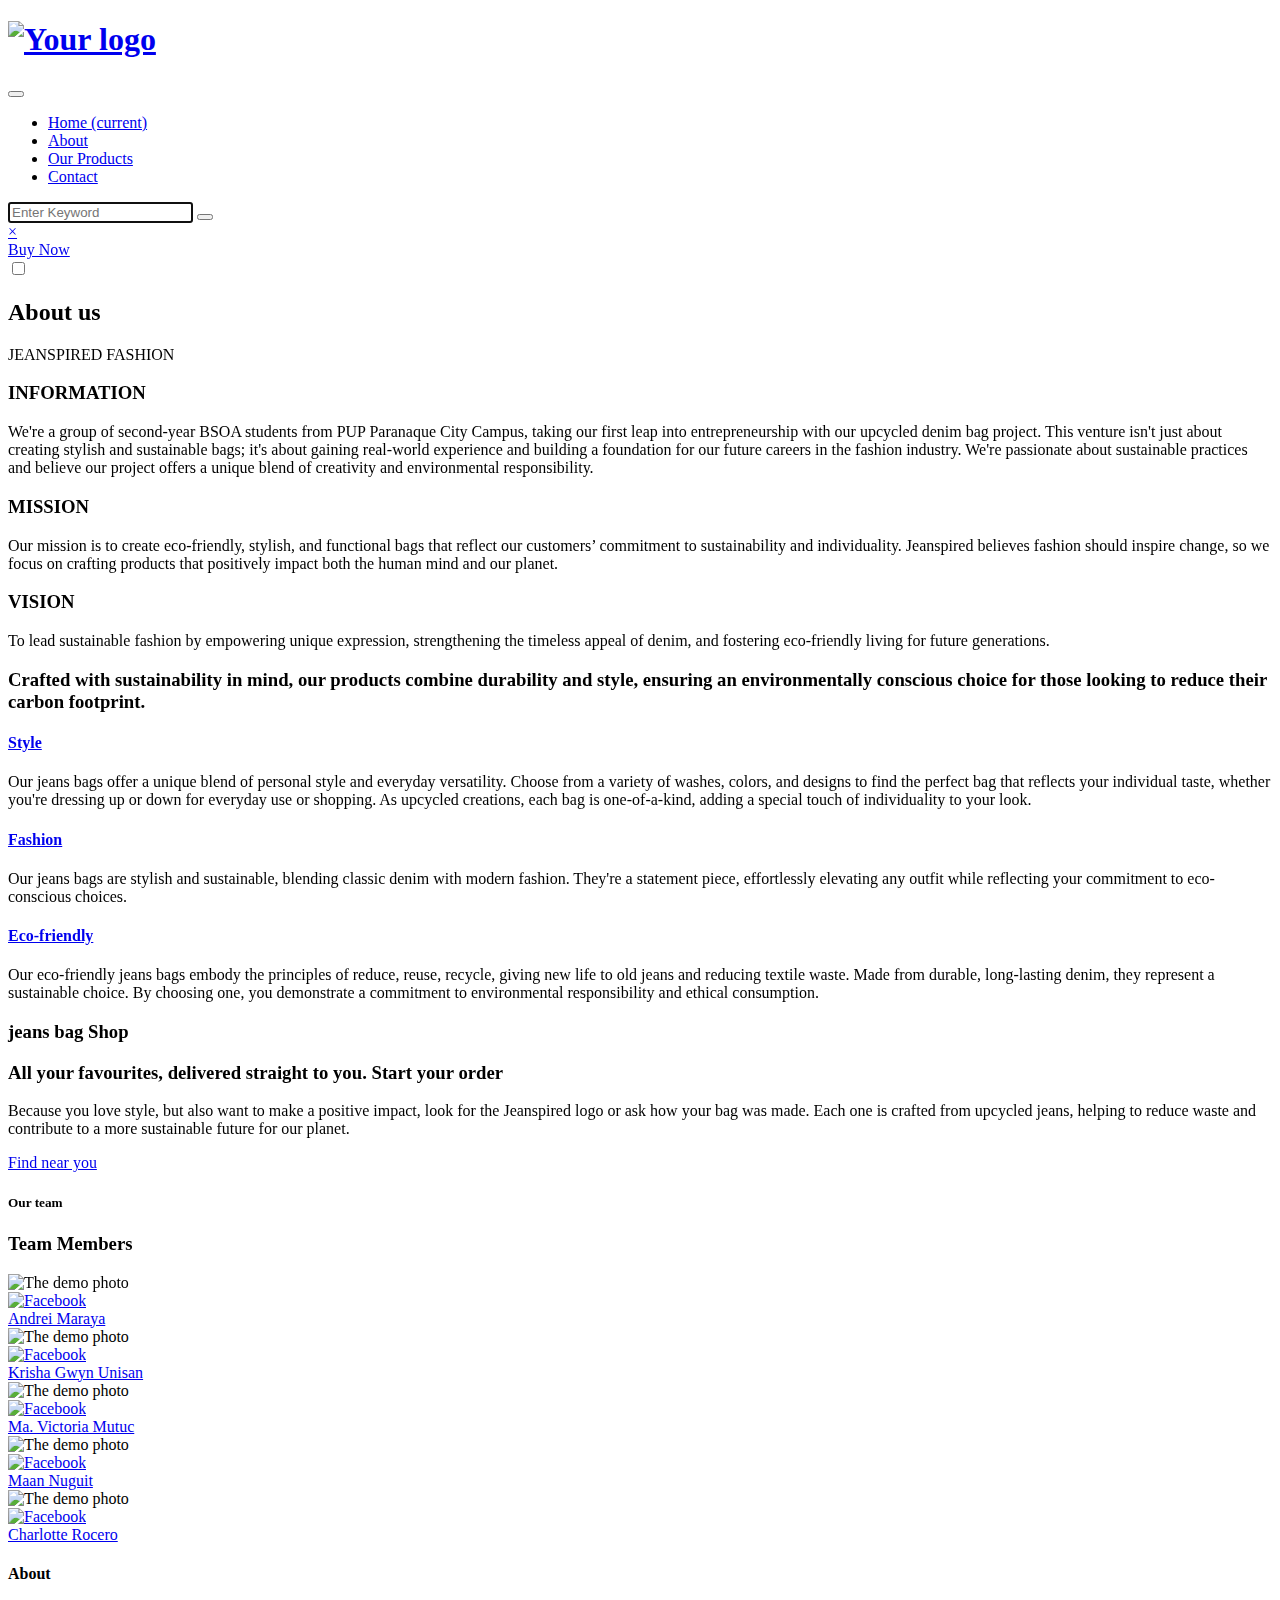
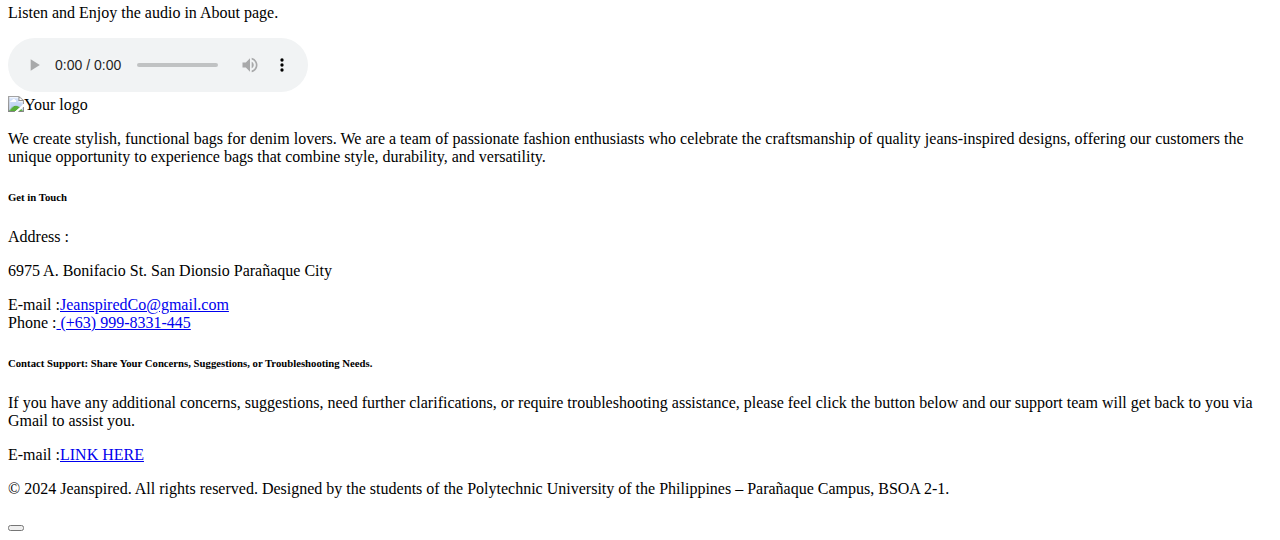
==== about.html @ 8a09156f "Add files via upload" ====
<!doctype html>
<html lang="en">
  <head>
    <!-- Required meta tags -->
    <meta charset="utf-8">
    <meta name="viewport" content="width=device-width, initial-scale=1, shrink-to-fit=no">

    <title>Jeanspired  - sustainable jeans bag / Eco-friendly bag</title>

    <link href="//fonts.googleapis.com/css?family=Mukta:300,400,500" rel="stylesheet">

    <!-- Template CSS -->
    <link rel="stylesheet" href="assets/css/style-starter.css">
  </head>
  <body>
<!--header-->
<header id="site-header" class="fixed-top">
  <div class="container">
      <nav class="navbar navbar-expand-lg stroke px-0 pt-lg-0">
          <h1>  <a class="navbar-brand" href="#index.html">
            <img src="assets/images/logojeanspired.png" alt="Your logo" title="Your logo" style="height:60px;" /> 
        </a></h1>
          <!-- if logo is image enable this   
  <a class="navbar-brand" href="#index.html">
      <img src="image-path" alt="Your logo" title="Your logo" style="height:35px;" />
  </a> -->
          <button class="navbar-toggler  collapsed bg-gradient" type="button" data-toggle="collapse"
              data-target="#navbarTogglerDemo02" aria-controls="navbarTogglerDemo02" aria-expanded="false"
              aria-label="Toggle navigation">
              <span class="navbar-toggler-icon fa icon-expand fa-bars"></span>
              <span class="navbar-toggler-icon fa icon-close fa-times"></span>
          </button>

          <div class="collapse navbar-collapse" id="navbarTogglerDemo02">
              <ul class="navbar-nav mx-lg-auto">
                  <li class="nav-item @@home__active">
                      <a class="nav-link" href="index.html">Home <span class="sr-only">(current)</span></a>
                  </li>
                  <li class="nav-item active">
                      <a class="nav-link" href="about.html">About</a>
                  </li>
                  <li class="nav-item @@services__active">
                      <a class="nav-link" href="services.html">Our Products</a>
                  </li>
                  <li class="nav-item @@contact__active">
                      <a class="nav-link" href="contact.html">Contact</a>
                  </li>
              </ul>

              <!--/search-right-->
              <div class="search-right">
                  <a href="#search" title="search"><span class="fa fa-search" aria-hidden="true"></span></a>
                  <!-- search popup -->
                  <div id="search" class="pop-overlay">
                      <div class="popup">

                          <form action="error.html" method="GET" class="search-box">
                              <input type="search" placeholder="Enter Keyword" name="search" required="required"
                                  autofocus="">
                              <button type="submit" class="btn"><span class="fa fa-search"
                                      aria-hidden="true"></span></button>
                          </form>

                      </div>
                      <a class="close" href="#close">×</a>
                  </div>
                  <!-- /search popup -->
              </div>
              <!--//search-right-->
              <div class="top-quote mr-lg-3 mt-lg-0">
                  <a href="https://www.facebook.com/messages/t/524567880740786" class="btn btn-style btn-primary">Buy Now</a>
              </div>
          </div>
          <!-- toggle switch for light and dark theme -->
          <div class="mobile-position">
              <nav class="navigation">
                  <div class="theme-switch-wrapper">
                      <label class="theme-switch" for="checkbox">
                          <input type="checkbox" id="checkbox">
                          <div class="mode-container">
                              <i class="gg-sun"></i>
                              <i class="gg-moon"></i>
                          </div>
                      </label>
                  </div>
              </nav>
          </div>
          <!-- //toggle switch for light and dark theme -->
      </nav>
  </div>
</header>
<!--/header-->
<section class="w3l-about-breadcrumb">
    <div class="breadcrumb-bg breadcrumb-bg-about py-5">
        <div class="container py-lg-4 py-md-3">
            <h2 class="title">About us</h2>
        </div>
    </div>
</section>
<section class="w3l-servicesblock py-5" id="about">
    <div class="container py-lg-5 py-md-4 py-2">
        <div class="row justify-content-center">
          <div class="col-lg-8 col-md-10 text-center">
                <span class="title-small mb-2">JEANSPIRED FASHION</span>
                <h3 class="title-big mx-0"> INFORMATION</h3>
                <p class="mt-lg-4 mt-3">We're a group of second-year BSOA students from PUP Paranaque City Campus, taking our first leap into entrepreneurship with our upcycled denim bag project. 
                   This venture isn't just about creating stylish and sustainable bags; it's about gaining real-world experience and building a foundation for our future careers in the fashion industry.  
                  We're passionate about sustainable practices and believe our project offers a unique blend of creativity and environmental responsibility. </p>

            </div>
            
    </div>
</section>
<section class="w3l-servicesblock py-5" id="about">
  <div class="container py-lg-5 py-md-4 py-2">
      <div class="row justify-content-center">
        <div class="col-lg-8 col-md-10 text-center">
              <h3 class="title-big mx-0"> MISSION</h3>
              <p class="mt-lg-4 mt-3">Our mission is to create eco-friendly, stylish, and functional bags that reflect our customers’ commitment to sustainability and individuality. Jeanspired believes fashion should inspire change, so we focus on crafting products that positively impact both the human mind and our planet.
              </p>
          </div>
          
  </div>
</section>
<section class="w3l-servicesblock py-5" id="about">
  <div class="container py-lg-5 py-md-4 py-2">
      <div class="row justify-content-center">
        <div class="col-lg-8 col-md-10 text-center">
              <h3 class="title-big mx-0"> VISION</h3>
              <p class="mt-lg-4 mt-3"> To lead sustainable fashion by empowering unique expression, strengthening the timeless appeal of denim, and fostering eco-friendly living for future generations.
              </p>
          </div>
          
  </div>
</section>
<section class="w3l-specification-6 py-5">
    <!-- /specification-6-->
    <div class="specification-6-mian py-lg-5 py-md-4 py-2">
        <div class="container">
            <div class="align-counter-6-inf-cols row">
                <div class="counter-6-inf-left col-lg-6">
                    
                </div>
                <div class="counter-6-inf-right col-lg-6">
                    <h3 class="title-big">Crafted with sustainability in mind, our products combine 
                      durability and style, ensuring an environmentally conscious choice for 
                      those looking to reduce their carbon footprint.</p>
                    
                </div>
            </div>
        </div>
    </div>
</section>
<!-- //specification-6-->
<!-- /homeblock2-->
<section class="w3l-homeblock2 py-5">
    <div class="container py-lg-5 py-md-4 py-2">
        <div class="row">
            <div class="col-lg-4 col-md-6 grids-feature">
                <div class="area-box">
                  
                    <h4><a href="#feature" class="title-head">Style</a></h4>
                    <p>Our jeans bags offer a unique blend of personal style and everyday versatility. 
                      Choose from a variety of washes, colors, and designs to find the perfect bag that reflects your individual taste, whether you're dressing up or down for everyday use or shopping. As upcycled creations, each bag is one-of-a-kind, 
                      adding a special touch of individuality to your look.</p>
                </div>
            </div>
            <div class="col-lg-4 col-md-6 grids-feature mt-md-0 mt-5">
                <div class="area-box">
                    
                    <h4><a href="#feature" class="title-head">Fashion</a></h4>
                    <p>Our jeans bags are stylish and sustainable, blending classic denim with modern fashion. 
                      They're a statement piece, 
                      effortlessly elevating any outfit while reflecting your commitment to eco-conscious choices.</p>
                </div>
            </div>
            <div class="col-lg-4 col-md-6 grids-feature mt-lg-0 mt-5">
                <div class="area-box">
                    
                    <h4><a href="#feature" class="title-head">Eco-friendly </a></h4>
                    <p>Our eco-friendly jeans bags embody the principles of reduce, reuse, recycle, 
                      giving new life to old jeans and reducing textile waste.  
                      Made from durable, long-lasting denim, they represent a sustainable choice.  
                      By choosing one, you demonstrate a commitment to environmental responsibility and ethical consumption.</p>
                </div>
            </div>
        </div>
    </div>
</section>
<!-- //homeblock2-->
<!-- middle -->
<div class="w3l-middle py-5">
    <div class="container py-lg-5 py-md-4">
        <div class="welcome-left">
            <h3 class="title-small">jeans bag Shop</h3>
            <h3 class="title-big mb-4">All your favourites, delivered straight to you. Start your order</h3>
            <p class="pr-lg-5">Because you love style, but also want to make a positive impact, 
              look for the Jeanspired logo or ask how your bag was made. Each one is crafted from upcycled jeans, 
              helping to reduce waste and contribute to a more sustainable future for our planet. </p>
            <div class="buttons mt-md-5 mt-4">
                <a href="https://www.facebook.com/messages/t/524567880740786" class="btn btn-style btn-primary mr-2">Find near you</a>
            </div>
        </div>
    </div>
</div>
<!-- //middle -->
<section class="w3l-team section py-5" id="team">
    <div class="container py-lg-5 py-md-4">
        <h5 class="title-small text-center">Our team</h5>
        <h3 class="title-big text-center mb-md-5 mb-4">Team Members</h3>
        <div class="row">
            <div class="section_content teamy-team">
                <div class="col-lg-3 col-6">
                    <div class="teamy teamy_style1 teamy_mask-circle">
                        <div class="teamy_layout">
                            <div class="teamy_preview">
                                <img src="assets/images/member1.jpg" class="radius-image img-fluid w-100" alt="The demo photo">
                            </div>
                            <div class="teamy_back">
                                <div class="teamy_back-inner">
                                  <a href="https://www.facebook.com/andrei.maraya.7/?locale=tl_PH" target="_blank">
                                    <img src="https://upload.wikimedia.org/wikipedia/commons/5/51/Facebook_f_logo_%282019%29.svg" alt="Facebook" style="width: 30px; height: 30px;">
                                </div>
                            </div>
                        </div>
                        <div class="teamy_content">
                            <a href="#url" class="teamy_name">Andrei Maraya</a>
                            
                        </div>
                    </div>
                </div>
                <div class="col-lg-3 col-6">
                    <div class="teamy teamy_style1 teamy_mask-circle">
                        <div class="teamy_layout">
                            <div class="teamy_preview">
                                <img src="assets/images/member2.jpg" class="radius-image img-fluid w-100" alt="The demo photo">
                            </div>
                            <div class="teamy_back">
                                <div class="teamy_back-inner">
                                  <a href="https://www.facebook.com/krsynzn" target="_blank">
                                    <img src="https://upload.wikimedia.org/wikipedia/commons/5/51/Facebook_f_logo_%282019%29.svg" alt="Facebook" style="width: 30px; height: 30px;">
                                </div>
                            </div>
                        </div>
                        <div class="teamy_content">
                            <a href="#url" class="teamy_name">Krisha Gwyn Unisan</a>
                           
                        </div>
                    </div>
                </div>
                <div class="col-lg-3 col-6 mt-lg-0 mt-5">
                    <div class="teamy teamy_style1 teamy_mask-circle">
                        <div class="teamy_layout">
                            <div class="teamy_preview">
                                <img src="assets/images/member5.jpg" class="radius-image img-fluid w-100" alt="The demo photo">
                            </div>
                            <div class="teamy_back">
                                <div class="teamy_back-inner">
                                  <a href="https://www.facebook.com/mavicquinto.mutuc" target="_blank">
                                    <img src="https://upload.wikimedia.org/wikipedia/commons/5/51/Facebook_f_logo_%282019%29.svg" alt="Facebook" style="width: 30px; height: 30px;">
                                </div>
                            </div>
                        </div>
                        <div class="teamy_content">
                            <a href="#url" class="teamy_name">Ma. Victoria Mutuc</a>
                            
                        </div>
                    </div>
                </div>
                <div class="col-lg-3 col-6 mt-lg-0 mt-5">
                    <div class="teamy teamy_style1 teamy_mask-circle">
                        <div class="teamy_layout">
                            <div class="teamy_preview">
                                <img src="assets/images/member4.jpg" class="radius-image img-fluid w-100" alt="The demo photo">
                            </div>
                            <div class="teamy_back">
                                <div class="teamy_back-inner">
                                  <a href="https://www.facebook.com/leverage22/ " target="_blank">
                                    <img src="https://upload.wikimedia.org/wikipedia/commons/5/51/Facebook_f_logo_%282019%29.svg" alt="Facebook" style="width: 30px; height: 30px;">
                                </div>
                            </div>
                        </div>
                        <div class="teamy_content">
                          <a href="#url" class="teamy_name">Maan Nuguit</a>
                          
                      </div>
                  </div>
              </div>
              <div class="col-lg-3 col-6 mt-lg-0 mt-5">
                  <div class="teamy teamy_style1 teamy_mask-circle">
                      <div class="teamy_layout">
                          <div class="teamy_preview">
                              <img src="assets/images/member3.jpg" class="radius-image img-fluid w-100" alt="The demo photo">
                          </div>
                          <div class="teamy_back">
                              <div class="teamy_back-inner">
                                <a href="https://www.facebook.com/charlotte.rocero26/" target="_blank">
                                  <img src="https://upload.wikimedia.org/wikipedia/commons/5/51/Facebook_f_logo_%282019%29.svg" alt="Facebook" style="width: 30px; height: 30px;">
                              </div>
                          </div>
                      </div>
                        <div class="teamy_content">
                            <a href="#url" class="teamy_name">Charlotte Rocero</a>
                            
                        </div>
                    </div>
                </div>
            </div>
        </div>
    </div>
</section>
<div class="audio-section mt-5">
  <h4 class="title-big">About</h4>
  <p class="mb-3">Listen and Enjoy the audio in About page.</p>
  <audio controls>
      <source src="assets/audio/audio2.mp3" type="audio/mpeg">
      Your browser does not support the audio element.
  </audio>
</div>
<section class="w3l-footer-29-main">
  <div class="footer-29 py-5">
    <div class="container py-lg-4 py-sm-3">
      <div class="row footer-top-29">
        <div class="col-lg-5 footer-list-29 footer-1">
           <nav class="navbar navbar-expand-lg stroke px-0 pt-lg-0">
            <img src="assets/images/logojeanspired.png" alt="Your logo" title="Your logo" style="height:60px;" /> 
          <p>We create stylish, functional bags for denim lovers. We are a team of passionate fashion enthusiasts 
            who celebrate the craftsmanship of quality jeans-inspired designs, 
            offering our customers the unique opportunity to experience bags that combine style, durability, and versatility.
        
          </p>
        </div>
        <div class="col-lg-3 col-md-6 footer-list-29 footer-3 mt-lg-0 mt-5">
          <h6 class="footer-title-29">Get in Touch</h6>

          <div class="column2">
            <div class="mb-2">
              <span>Address :</span>
              <p class="contact-para d-inline">6975 A. Bonifacio St. San Dionsio Parañaque City</p>
            </div>
            <div class="">
              <span>E-mail :</span><a href="JeanspiredCo@gmail.com">JeanspiredCo@gmail.com</a>
            </div>
            <div class="mt-2">
              <span>Phone :</span><a href="tel: +63 999-8331-445"> (+63) 999-8331-445</a>
            </div>
          </div>
        </div>
        <div class="col-lg-4 col-md-6 footer-list-29 footer-4 mt-lg-0 mt-5">
          <h6 class="footer-title-29">Contact Support: Share Your Concerns, Suggestions, or Troubleshooting Needs. </h6>
          <p>If you have any additional concerns, suggestions, need further clarifications, or require troubleshooting assistance, 
            please feel click the button below and our support team will get back to you via Gmail to assist you.</p>

            <div class="">
              <span>E-mail :</span><a href="https://mail.google.com/mail/u/0/#inbox">LINK HERE </a>
            </div>
        </div>
      </div>

    </div>
  </div>
  <div class="bottom-copies text-center">
    <div class="container">
      <p class="copy-footer-29">© 2024 Jeanspired. All rights reserved. 
        Designed by the students of the Polytechnic University of the Philippines 
        – Parañaque Campus, BSOA 2-1. <a
          ></a>
    </div>
  </div>

  <!-- move top -->
  <button onclick="topFunction()" id="movetop" title="Go to top">
    <span class="fa fa-angle-up"></span>
  </button>
  <script>
    // When the user scrolls down 20px from the top of the document, show the button
    window.onscroll = function () {
      scrollFunction()
    };

    function scrollFunction() {
      if (document.body.scrollTop > 20 || document.documentElement.scrollTop > 20) {
        document.getElementById("movetop").style.display = "block";
      } else {
        document.getElementById("movetop").style.display = "none";
      }
    }

    // When the user clicks on the button, scroll to the top of the document
    function topFunction() {
      document.body.scrollTop = 0;
      document.documentElement.scrollTop = 0;
    }
  </script>
  <!-- //move top -->
</section>

<!-- Template JavaScript -->
<script src="assets/js/jquery-3.3.1.min.js"></script>

<script src="assets/js/theme-change.js"></script>

<!-- js for portfolio lightbox -->
<script src="assets/js/jquery-2.1.4.min.js"></script>
<script src="assets/js/jquery.chocolat.js "></script>
<!--light-box-files -->
<script type="text/javascript ">
  $(function () {
    $('.w3_agile_portfolio_grid a').Chocolat();
  });
</script>
<!-- /js for portfolio lightbox -->

<script src="assets/js/jquery.magnific-popup.min.js"></script>
<script>
  $(document).ready(function () {
    $('.popup-with-zoom-anim').magnificPopup({
      type: 'inline',

      fixedContentPos: false,
      fixedBgPos: true,

      overflowY: 'auto',

      closeBtnInside: true,
      preloader: false,

      midClick: true,
      removalDelay: 300,
      mainClass: 'my-mfp-zoom-in'
    });

    $('.popup-with-move-anim').magnificPopup({
      type: 'inline',

      fixedContentPos: false,
      fixedBgPos: true,

      overflowY: 'auto',

      closeBtnInside: true,
      preloader: false,

      midClick: true,
      removalDelay: 300,
      mainClass: 'my-mfp-slide-bottom'
    });
  });
</script>

<!-- script for testimonials -->
<script>
  $(document).ready(function () {
    $('.owl-testimonial').owlCarousel({
      loop: true,
      margin: 0,
      nav: true,
      dots: false,
      responsiveClass: true,
      autoplay: false,
      autoplayTimeout: 5000,
      autoplaySpeed: 1000,
      autoplayHoverPause: false,
      responsive: {
        0: {
          items: 1,
          nav: true
        },
        480: {
          items: 1,
          nav: true
        },
        667: {
          items: 1,
          nav: true
        },
        1000: {
          items: 1,
          nav: true
        }
      }
    })
  })
</script>
<!-- //script for testimonials -->

<!-- script for blog slider -->
<script>
  $(document).ready(function () {
    $('.owl-two').owlCarousel({
      loop: true,
      margin: 30,
      nav: false,
      responsiveClass: true,
      autoplay: false,
      autoplayTimeout: 5000,
      autoplaySpeed: 1000,
      autoplayHoverPause: false,
      responsive: {
        0: {
          items: 1,
          nav: false
        },
        480: {
          items: 1,
          nav: false
        },
        992: {
          items: 2,
          nav: false
        }
      }
    })
  })
</script>
<!-- //script for blog slider -->

<script src="assets/js/owl.carousel.js"></script>

<!-- script for banner slider-->
<script>
  $(document).ready(function () {
    $('.owl-one').owlCarousel({
      loop: true,
      margin: 0,
      nav: false,
      responsiveClass: true,
      autoplay: false,
      autoplayTimeout: 5000,
      autoplaySpeed: 1000,
      autoplayHoverPause: false,
      responsive: {
        0: {
          items: 1,
          nav: false
        },
        480: {
          items: 1,
          nav: false
        },
        667: {
          items: 1,
          nav: false
        },
        1000: {
          items: 1,
          nav: false
        }
      }
    })
  })
</script>
<!-- //script -->


<!-- disable body scroll which navbar is in active -->
<script>
  $(function () {
    $('.navbar-toggler').click(function () {
      $('body').toggleClass('noscroll');
    })
  });
</script>
<!-- disable body scroll which navbar is in active -->

<!--/MENU-JS-->
<script>
  $(window).on("scroll", function () {
    var scroll = $(window).scrollTop();

    if (scroll >= 80) {
      $("#site-header").addClass("nav-fixed");
    } else {
      $("#site-header").removeClass("nav-fixed");
    }
  });

  //Main navigation Active Class Add Remove
  $(".navbar-toggler").on("click", function () {
    $("header").toggleClass("active");
  });
  $(document).on("ready", function () {
    if ($(window).width() > 991) {
      $("header").removeClass("active");
    }
    $(window).on("resize", function () {
      if ($(window).width() > 991) {
        $("header").removeClass("active");
      }
    });
  });
</script>
<!--//MENU-JS-->

<script src="assets/js/bootstrap.min.js"></script>
</body>

</html>
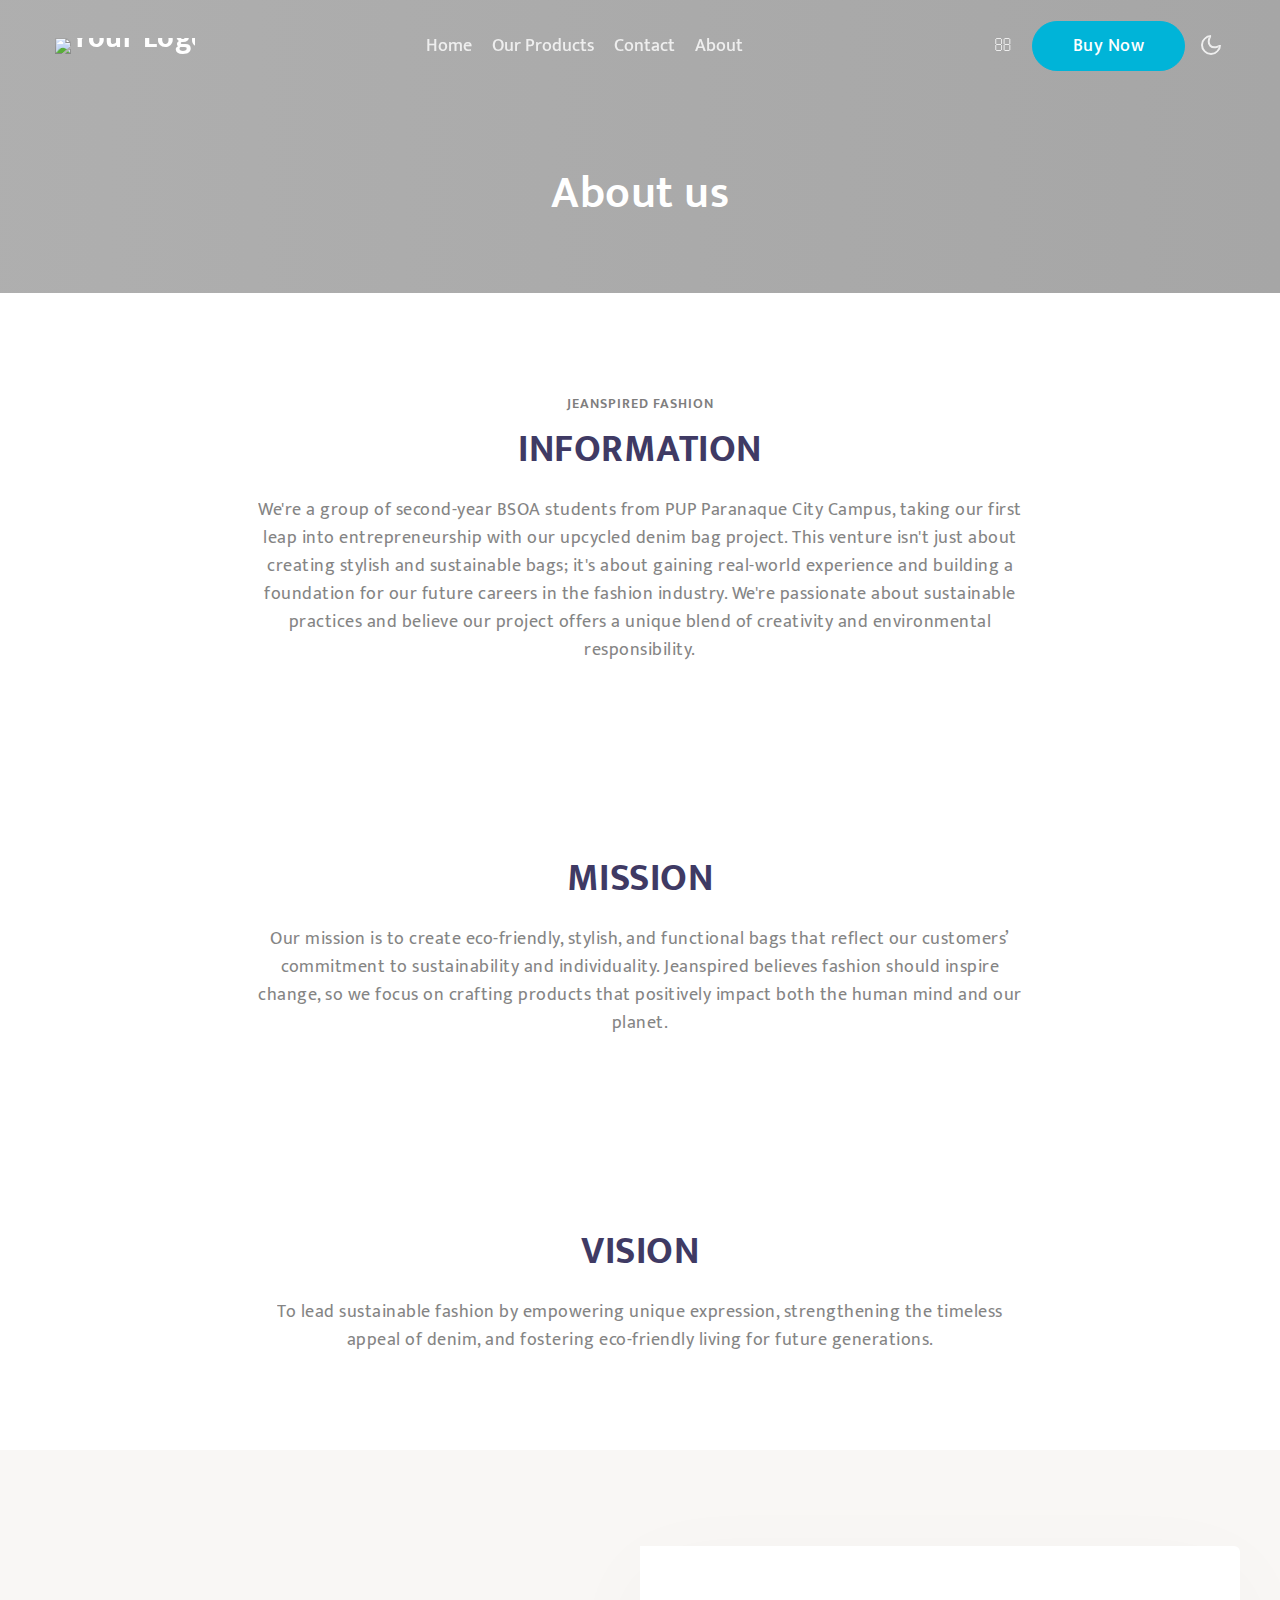
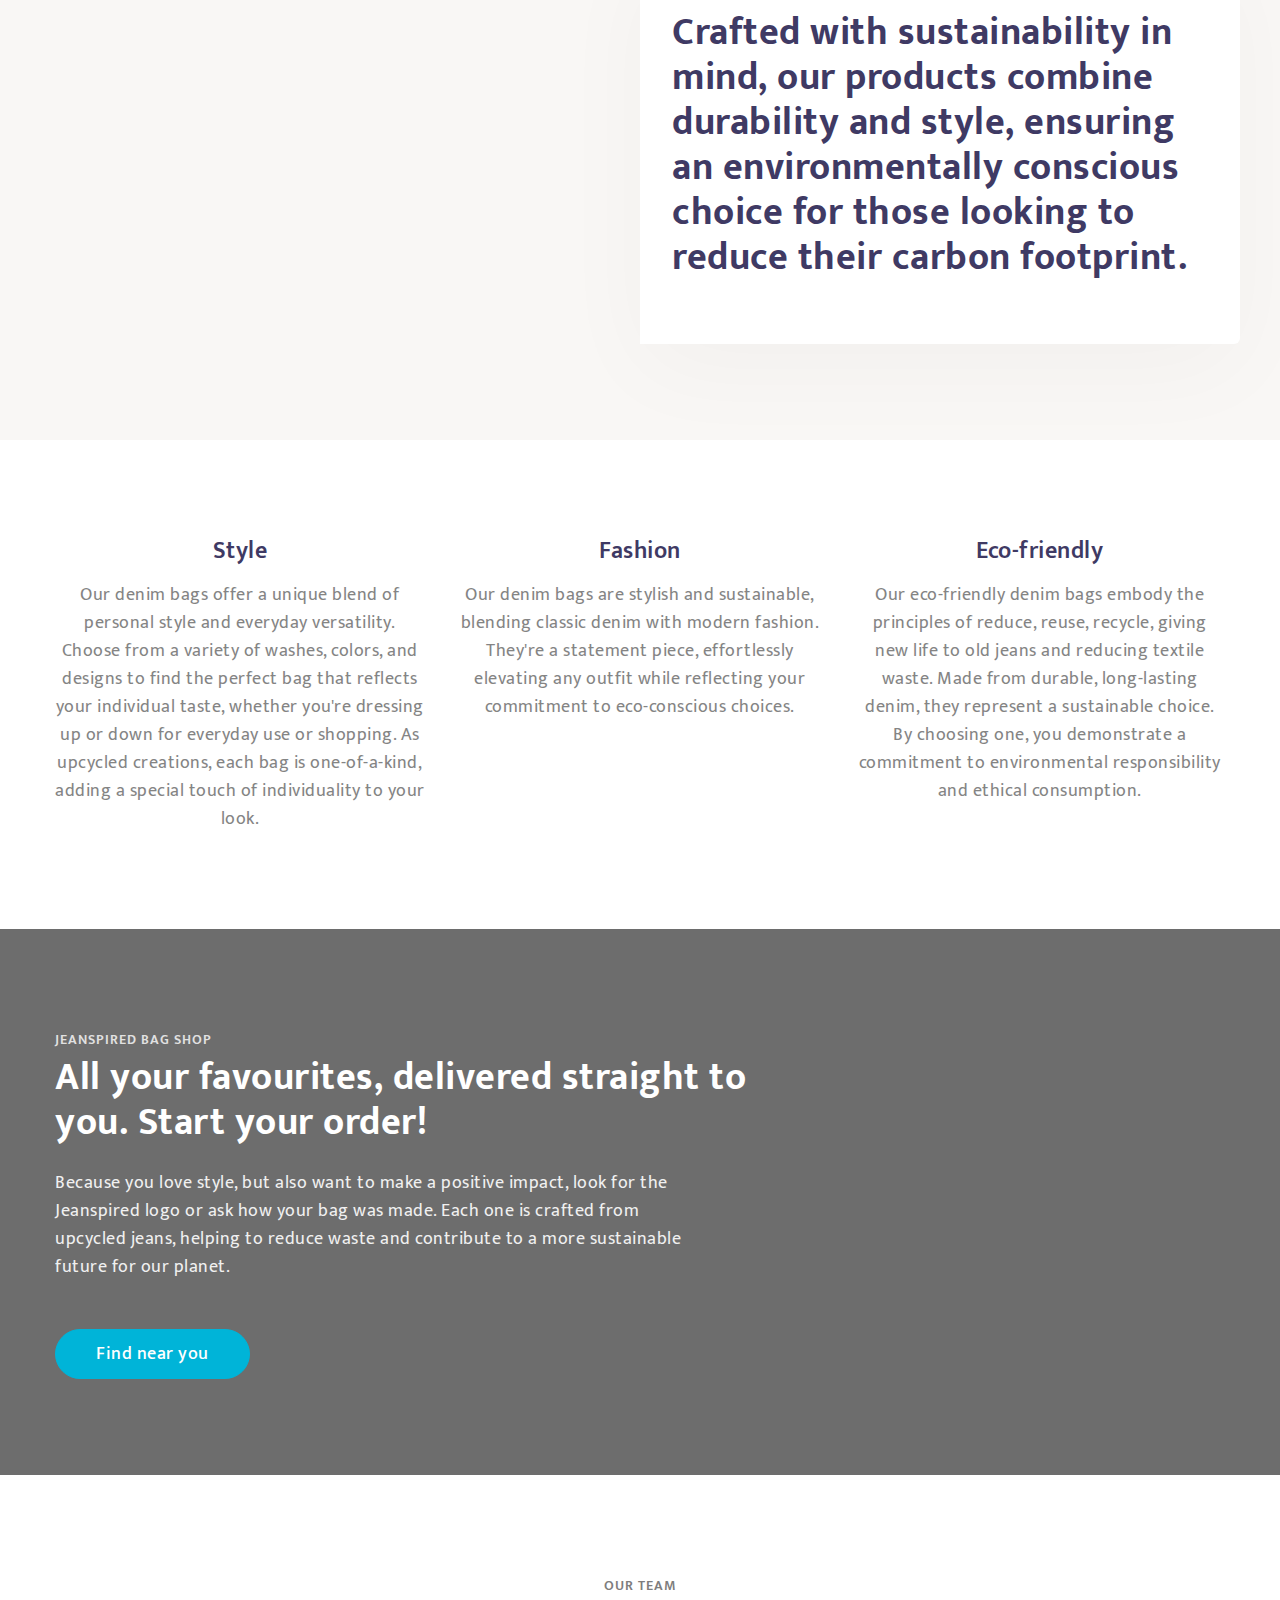
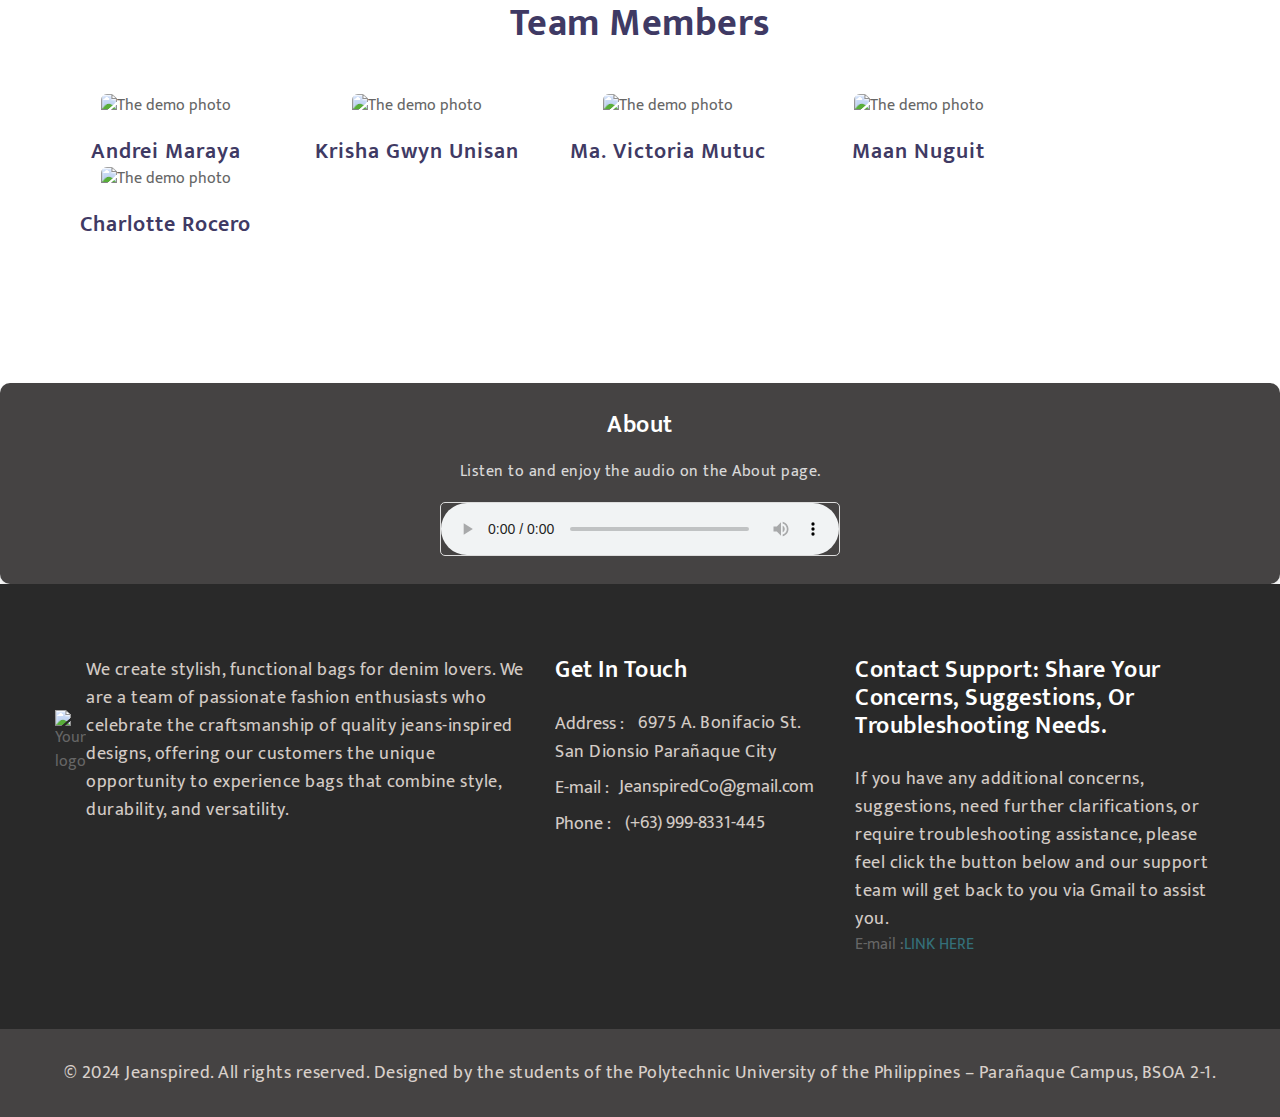
==== commit 2706dd56: "Update about.html" ====
--- a/about.html
+++ b/about.html
@@ -37,14 +37,14 @@
                   <li class="nav-item @@home__active">
                       <a class="nav-link" href="index.html">Home <span class="sr-only">(current)</span></a>
                   </li>
-                  <li class="nav-item active">
-                      <a class="nav-link" href="about.html">About</a>
-                  </li>
                   <li class="nav-item @@services__active">
                       <a class="nav-link" href="services.html">Our Products</a>
                   </li>
                   <li class="nav-item @@contact__active">
                       <a class="nav-link" href="contact.html">Contact</a>
+                  </li>
+                  <li class="nav-item @@about__active">
+                      <a class="nav-link" href="about.html">About</a>
                   </li>
               </ul>
 
@@ -161,7 +161,7 @@
                 <div class="area-box">
                   
                     <h4><a href="#feature" class="title-head">Style</a></h4>
-                    <p>Our jeans bags offer a unique blend of personal style and everyday versatility. 
+                    <p>Our denim bags offer a unique blend of personal style and everyday versatility. 
                       Choose from a variety of washes, colors, and designs to find the perfect bag that reflects your individual taste, whether you're dressing up or down for everyday use or shopping. As upcycled creations, each bag is one-of-a-kind, 
                       adding a special touch of individuality to your look.</p>
                 </div>
@@ -170,7 +170,7 @@
                 <div class="area-box">
                     
                     <h4><a href="#feature" class="title-head">Fashion</a></h4>
-                    <p>Our jeans bags are stylish and sustainable, blending classic denim with modern fashion. 
+                    <p>Our denim bags are stylish and sustainable, blending classic denim with modern fashion. 
                       They're a statement piece, 
                       effortlessly elevating any outfit while reflecting your commitment to eco-conscious choices.</p>
                 </div>
@@ -179,7 +179,7 @@
                 <div class="area-box">
                     
                     <h4><a href="#feature" class="title-head">Eco-friendly </a></h4>
-                    <p>Our eco-friendly jeans bags embody the principles of reduce, reuse, recycle, 
+                    <p>Our eco-friendly denim bags embody the principles of reduce, reuse, recycle, 
                       giving new life to old jeans and reducing textile waste.  
                       Made from durable, long-lasting denim, they represent a sustainable choice.  
                       By choosing one, you demonstrate a commitment to environmental responsibility and ethical consumption.</p>
@@ -193,8 +193,8 @@
 <div class="w3l-middle py-5">
     <div class="container py-lg-5 py-md-4">
         <div class="welcome-left">
-            <h3 class="title-small">jeans bag Shop</h3>
-            <h3 class="title-big mb-4">All your favourites, delivered straight to you. Start your order</h3>
+            <h3 class="title-small">jeanspired bag Shop</h3>
+            <h3 class="title-big mb-4">All your favourites, delivered straight to you. Start your order!</h3>
             <p class="pr-lg-5">Because you love style, but also want to make a positive impact, 
               look for the Jeanspired logo or ask how your bag was made. Each one is crafted from upcycled jeans, 
               helping to reduce waste and contribute to a more sustainable future for our planet. </p>
@@ -312,7 +312,7 @@
 </section>
 <div class="audio-section mt-5">
   <h4 class="title-big">About</h4>
-  <p class="mb-3">Listen and Enjoy the audio in About page.</p>
+  <p class="mb-3">Listen to and enjoy the audio on the About page.</p>
   <audio controls>
       <source src="assets/audio/audio2.mp3" type="audio/mpeg">
       Your browser does not support the audio element.
@@ -596,4 +596,4 @@
 <script src="assets/js/bootstrap.min.js"></script>
 </body>
 
-</html>+</html>
--- a/assets/css/style-starter.css
+++ b/assets/css/style-starter.css
@@ -0,0 +1,12879 @@
+@charset "UTF-8";
+/*--
+Author: W3layouts
+Author URL: http://w3layouts.com
+--*/
+/*!
+ * Bootstrap v4.4.1 (https://getbootstrap.com/)
+ * Copyright 2011-2019 The Bootstrap Authors
+ * Copyright 2011-2019 Twitter, Inc.
+ * Licensed under MIT (https://github.com/twbs/bootstrap/blob/master/LICENSE)
+ */
+:root {
+  --blue: #007bff;
+  --indigo: #6610f2;
+  --purple: #6f42c1;
+  --pink: #e83e8c;
+  --red: #dc3545;
+  --orange: #fd7e14;
+  --yellow: #ffc107;
+  --green: #28a745;
+  --teal: #20c997;
+  --cyan: #17a2b8;
+  --white: #fff;
+  --gray: #6c757d;
+  --gray-dark: #343a40;
+  --primary: #7DA0C4;
+  --secondary: #f8b195;
+  --success: #28a745;
+  --info: #7DA0C4;
+  --warning: #ffc107;
+  --danger: #dc3545;
+  --light: #f8f9fa;
+  --dark: #343a40;
+  --breakpoint-xs: 0;
+  --breakpoint-sm: 576px;
+  --breakpoint-md: 768px;
+  --breakpoint-lg: 992px;
+  --breakpoint-xl: 1200px;
+  --font-family-sans-serif: -apple-system, BlinkMacSystemFont, "Segoe UI", Roboto, "Helvetica Neue", Arial, "Noto Sans", sans-serif, "Apple Color Emoji", "Segoe UI Emoji", "Segoe UI Symbol", "Noto Color Emoji";
+  --font-family-monospace: SFMono-Regular, Menlo, Monaco, Consolas, "Liberation Mono", "Courier New", monospace; }
+
+*,
+*::before,
+*::after {
+  box-sizing: border-box; }
+
+html {
+  font-family: sans-serif;
+  line-height: 1.15;
+  -webkit-text-size-adjust: 100%;
+  -webkit-tap-highlight-color: rgba(0, 0, 0, 0); }
+
+article, aside, figcaption, figure, footer, header, hgroup, main, nav, section {
+  display: block; }
+
+body {
+  margin: 0;
+  font-family: -apple-system, BlinkMacSystemFont, "Segoe UI", Roboto, "Helvetica Neue", Arial, "Noto Sans", sans-serif, "Apple Color Emoji", "Segoe UI Emoji", "Segoe UI Symbol", "Noto Color Emoji";
+  font-size: 1rem;
+  font-weight: 400;
+  line-height: 1.5;
+  color: #212529;
+  text-align: left;
+  background-color: #fff; }
+
+[tabindex="-1"]:focus:not(:focus-visible) {
+  outline: 0 !important; }
+
+hr {
+  box-sizing: content-box;
+  height: 0;
+  overflow: visible; }
+
+h1, h2, h3, h4, h5, h6 {
+  margin-top: 0;
+  margin-bottom: 0.5rem; }
+
+p {
+  margin-top: 0;
+  margin-bottom: 1rem; }
+
+abbr[title],
+abbr[data-original-title] {
+  text-decoration: underline;
+  -webkit-text-decoration: underline dotted;
+          text-decoration: underline dotted;
+  cursor: help;
+  border-bottom: 0;
+  -webkit-text-decoration-skip-ink: none;
+          text-decoration-skip-ink: none; }
+
+address {
+  margin-bottom: 1rem;
+  font-style: normal;
+  line-height: inherit; }
+
+ol,
+ul,
+dl {
+  margin-top: 0;
+  margin-bottom: 1rem; }
+
+ol ol,
+ul ul,
+ol ul,
+ul ol {
+  margin-bottom: 0; }
+
+dt {
+  font-weight: 700; }
+
+dd {
+  margin-bottom: .5rem;
+  margin-left: 0; }
+
+blockquote {
+  margin: 0 0 1rem; }
+
+b,
+strong {
+  font-weight: bolder; }
+
+small {
+  font-size: 80%; }
+
+sub,
+sup {
+  position: relative;
+  font-size: 75%;
+  line-height: 0;
+  vertical-align: baseline; }
+
+sub {
+  bottom: -.25em; }
+
+sup {
+  top: -.5em; }
+
+a {
+  color: #34707a;
+  text-decoration: none;
+  background-color: transparent; }
+  a:hover {
+    color: inherit;;
+    text-decoration: underline; }
+
+a:not([href]) {
+  color: inherit;
+  text-decoration: none; }
+  a:not([href]):hover {
+    color: inherit;
+    text-decoration: none; }
+
+pre,
+code,
+kbd,
+samp {
+  font-family: SFMono-Regular, Menlo, Monaco, Consolas, "Liberation Mono", "Courier New", monospace;
+  font-size: 1em; }
+
+pre {
+  margin-top: 0;
+  margin-bottom: 1rem;
+  overflow: auto; }
+
+figure {
+  margin: 0 0 1rem; }
+
+img {
+  vertical-align: middle;
+  border-style: none; }
+
+svg {
+  overflow: hidden;
+  vertical-align: middle; }
+
+table {
+  border-collapse: collapse; }
+
+caption {
+  padding-top: 0.75rem;
+  padding-bottom: 0.75rem;
+  color: #6c757d;
+  text-align: left;
+  caption-side: bottom; }
+
+th {
+  text-align: inherit; }
+
+label {
+  display: inline-block;
+  margin-bottom: 0.5rem; }
+
+button {
+  border-radius: 0; }
+
+button:focus {
+  outline: 1px dotted;
+  outline: 5px auto -webkit-focus-ring-color; }
+
+input,
+button,
+select,
+optgroup,
+textarea {
+  margin: 0;
+  font-family: inherit;
+  font-size: inherit;
+  line-height: inherit; }
+
+button,
+input {
+  overflow: visible; }
+
+button,
+select {
+  text-transform: none; }
+
+select {
+  word-wrap: normal; }
+
+button,
+[type="button"],
+[type="reset"],
+[type="submit"] {
+  -webkit-appearance: button; }
+
+button:not(:disabled),
+[type="button"]:not(:disabled),
+[type="reset"]:not(:disabled),
+[type="submit"]:not(:disabled) {
+  cursor: pointer; }
+
+button::-moz-focus-inner,
+[type="button"]::-moz-focus-inner,
+[type="reset"]::-moz-focus-inner,
+[type="submit"]::-moz-focus-inner {
+  padding: 0;
+  border-style: none; }
+
+input[type="radio"],
+input[type="checkbox"] {
+  box-sizing: border-box;
+  padding: 0; }
+
+input[type="date"],
+input[type="time"],
+input[type="datetime-local"],
+input[type="month"] {
+  -webkit-appearance: listbox; }
+
+textarea {
+  overflow: auto;
+  resize: vertical; }
+
+fieldset {
+  min-width: 0;
+  padding: 0;
+  margin: 0;
+  border: 0; }
+
+legend {
+  display: block;
+  width: 100%;
+  max-width: 100%;
+  padding: 0;
+  margin-bottom: .5rem;
+  font-size: 1.5rem;
+  line-height: inherit;
+  color: inherit;
+  white-space: normal; }
+  @media (max-width: 1200px) {
+    legend {
+      font-size: calc(1.275rem + 0.3vw) ; } }
+
+progress {
+  vertical-align: baseline; }
+
+[type="number"]::-webkit-inner-spin-button,
+[type="number"]::-webkit-outer-spin-button {
+  height: auto; }
+
+[type="search"] {
+  outline-offset: -2px;
+  -webkit-appearance: none; }
+
+[type="search"]::-webkit-search-decoration {
+  -webkit-appearance: none; }
+
+::-webkit-file-upload-button {
+  font: inherit;
+  -webkit-appearance: button; }
+
+output {
+  display: inline-block; }
+
+summary {
+  display: list-item;
+  cursor: pointer; }
+
+template {
+  display: none; }
+
+[hidden] {
+  display: none !important; }
+
+h1, h2, h3, h4, h5, h6,
+.h1, .h2, .h3, .h4, .h5, .h6 {
+  margin-bottom: 0.5rem;
+  font-weight: 500;
+  line-height: 1.2; }
+
+h1, .h1 {
+  font-size: 2.5rem; }
+  @media (max-width: 1200px) {
+    h1, .h1 {
+      font-size: calc(1.375rem + 1.5vw) ; } }
+
+h2, .h2 {
+  font-size: 2rem; }
+  @media (max-width: 1200px) {
+    h2, .h2 {
+      font-size: calc(1.325rem + 0.9vw) ; } }
+
+h3, .h3 {
+  font-size: 1.75rem; }
+  @media (max-width: 1200px) {
+    h3, .h3 {
+      font-size: calc(1.3rem + 0.6vw) ; } }
+
+h4, .h4 {
+  font-size: 1.5rem; }
+  @media (max-width: 1200px) {
+    h4, .h4 {
+      font-size: calc(1.275rem + 0.3vw) ; } }
+
+h5, .h5 {
+  font-size: 1.25rem; }
+
+h6, .h6 {
+  font-size: 1rem; }
+
+.lead {
+  font-size: 1.25rem;
+  font-weight: 300; }
+
+.display-1 {
+  font-size: 6rem;
+  font-weight: 300;
+  line-height: 1.2; }
+  @media (max-width: 1200px) {
+    .display-1 {
+      font-size: calc(1.725rem + 5.7vw) ; } }
+
+.display-2 {
+  font-size: 5.5rem;
+  font-weight: 300;
+  line-height: 1.2; }
+  @media (max-width: 1200px) {
+    .display-2 {
+      font-size: calc(1.675rem + 5.1vw) ; } }
+
+.display-3 {
+  font-size: 4.5rem;
+  font-weight: 300;
+  line-height: 1.2; }
+  @media (max-width: 1200px) {
+    .display-3 {
+      font-size: calc(1.575rem + 3.9vw) ; } }
+
+.display-4 {
+  font-size: 3.5rem;
+  font-weight: 300;
+  line-height: 1.2; }
+  @media (max-width: 1200px) {
+    .display-4 {
+      font-size: calc(1.475rem + 2.7vw) ; } }
+
+hr {
+  margin-top: 1rem;
+  margin-bottom: 1rem;
+  border: 0;
+  border-top: 1px solid rgba(0, 0, 0, 0.1); }
+
+small,
+.small {
+  font-size: 80%;
+  font-weight: 400; }
+
+mark,
+.mark {
+  padding: 0.2em;
+  background-color: #fcf8e3; }
+
+.list-unstyled {
+  padding-left: 0;
+  list-style: none; }
+
+.list-inline {
+  padding-left: 0;
+  list-style: none; }
+
+.list-inline-item {
+  display: inline-block; }
+  .list-inline-item:not(:last-child) {
+    margin-right: 0.5rem; }
+
+.initialism {
+  font-size: 90%;
+  text-transform: uppercase; }
+
+.blockquote {
+  margin-bottom: 1rem;
+  font-size: 1.25rem; }
+
+.blockquote-footer {
+  display: block;
+  font-size: 80%;
+  color: #6c757d; }
+  .blockquote-footer::before {
+    content: "\2014\00A0"; }
+
+.img-fluid {
+  max-width: 100%;
+  height: auto; }
+
+.img-thumbnail {
+  padding: 0.25rem;
+  background-color: #fff;
+  border: 1px solid #dee2e6;
+  border-radius: 0.25rem;
+  max-width: 100%;
+  height: auto; }
+
+.figure {
+  display: inline-block; }
+
+.figure-img {
+  margin-bottom: 0.5rem;
+  line-height: 1; }
+
+.figure-caption {
+  font-size: 90%;
+  color: #6c757d; }
+
+code {
+  font-size: 87.5%;
+  color: #e83e8c;
+  word-wrap: break-word; }
+  a > code {
+    color: inherit; }
+
+kbd {
+  padding: 0.2rem 0.4rem;
+  font-size: 87.5%;
+  color: #fff;
+  background-color: #212529;
+  border-radius: 0.2rem; }
+  kbd kbd {
+    padding: 0;
+    font-size: 100%;
+    font-weight: 700; }
+
+pre {
+  display: block;
+  font-size: 87.5%;
+  color: #212529; }
+  pre code {
+    font-size: inherit;
+    color: inherit;
+    word-break: normal; }
+
+.pre-scrollable {
+  max-height: 340px;
+  overflow-y: scroll; }
+
+.container {
+  width: 100%;
+  padding-right: 15px;
+  padding-left: 15px;
+  margin-right: auto;
+  margin-left: auto; }
+  @media (min-width: 576px) {
+    .container {
+      max-width: 540px; } }
+  @media (min-width: 768px) {
+    .container {
+      max-width: 720px; } }
+  @media (min-width: 992px) {
+    .container {
+      max-width: 960px; } }
+  @media (min-width: 1200px) {
+    .container {
+      max-width: 1140px; } }
+
+.container-fluid, .container-sm, .container-md, .container-lg, .container-xl {
+  width: 100%;
+  padding-right: 15px;
+  padding-left: 15px;
+  margin-right: auto;
+  margin-left: auto; }
+
+@media (min-width: 576px) {
+  .container, .container-sm {
+    max-width: 540px; } }
+
+@media (min-width: 768px) {
+  .container, .container-sm, .container-md {
+    max-width: 720px; } }
+
+@media (min-width: 992px) {
+  .container, .container-sm, .container-md, .container-lg {
+    max-width: 960px; } }
+
+@media (min-width: 1200px) {
+  .container, .container-sm, .container-md, .container-lg, .container-xl {
+    max-width: 1140px; } }
+
+.row {
+  display: flex;
+  flex-wrap: wrap;
+  margin-right: -15px;
+  margin-left: -15px; }
+
+.no-gutters {
+  margin-right: 0;
+  margin-left: 0; }
+  .no-gutters > .col,
+  .no-gutters > [class*="col-"] {
+    padding-right: 0;
+    padding-left: 0; }
+
+.col-1, .col-2, .col-3, .col-4, .col-5, .col-6, .col-7, .col-8, .col-9, .col-10, .col-11, .col-12, .col,
+.col-auto, .col-sm-1, .col-sm-2, .col-sm-3, .col-sm-4, .col-sm-5, .col-sm-6, .col-sm-7, .col-sm-8, .col-sm-9, .col-sm-10, .col-sm-11, .col-sm-12, .col-sm,
+.col-sm-auto, .col-md-1, .col-md-2, .col-md-3, .col-md-4, .col-md-5, .col-md-6, .col-md-7, .col-md-8, .col-md-9, .col-md-10, .col-md-11, .col-md-12, .col-md,
+.col-md-auto, .col-lg-1, .col-lg-2, .col-lg-3, .col-lg-4, .col-lg-5, .col-lg-6, .col-lg-7, .col-lg-8, .col-lg-9, .col-lg-10, .col-lg-11, .col-lg-12, .col-lg,
+.col-lg-auto, .col-xl-1, .col-xl-2, .col-xl-3, .col-xl-4, .col-xl-5, .col-xl-6, .col-xl-7, .col-xl-8, .col-xl-9, .col-xl-10, .col-xl-11, .col-xl-12, .col-xl,
+.col-xl-auto {
+  position: relative;
+  width: 100%;
+  padding-right: 15px;
+  padding-left: 15px; }
+
+.col {
+  flex-basis: 0;
+  flex-grow: 1;
+  max-width: 100%; }
+
+.row-cols-1 > * {
+  flex: 0 0 100%;
+  max-width: 100%; }
+
+.row-cols-2 > * {
+  flex: 0 0 50%;
+  max-width: 50%; }
+
+.row-cols-3 > * {
+  flex: 0 0 33.33333%;
+  max-width: 33.33333%; }
+
+.row-cols-4 > * {
+  flex: 0 0 25%;
+  max-width: 25%; }
+
+.row-cols-5 > * {
+  flex: 0 0 20%;
+  max-width: 20%; }
+
+.row-cols-6 > * {
+  flex: 0 0 16.66667%;
+  max-width: 16.66667%; }
+
+.col-auto {
+  flex: 0 0 auto;
+  width: auto;
+  max-width: 100%; }
+
+.col-1 {
+  flex: 0 0 8.33333%;
+  max-width: 8.33333%; }
+
+.col-2 {
+  flex: 0 0 16.66667%;
+  max-width: 16.66667%; }
+
+.col-3 {
+  flex: 0 0 25%;
+  max-width: 25%; }
+
+.col-4 {
+  flex: 0 0 33.33333%;
+  max-width: 33.33333%; }
+
+.col-5 {
+  flex: 0 0 41.66667%;
+  max-width: 41.66667%; }
+
+.col-6 {
+  flex: 0 0 50%;
+  max-width: 50%; }
+
+.col-7 {
+  flex: 0 0 58.33333%;
+  max-width: 58.33333%; }
+
+.col-8 {
+  flex: 0 0 66.66667%;
+  max-width: 66.66667%; }
+
+.col-9 {
+  flex: 0 0 75%;
+  max-width: 75%; }
+
+.col-10 {
+  flex: 0 0 83.33333%;
+  max-width: 83.33333%; }
+
+.col-11 {
+  flex: 0 0 91.66667%;
+  max-width: 91.66667%; }
+
+.col-12 {
+  flex: 0 0 100%;
+  max-width: 100%; }
+
+.order-first {
+  order: -1; }
+
+.order-last {
+  order: 13; }
+
+.order-0 {
+  order: 0; }
+
+.order-1 {
+  order: 1; }
+
+.order-2 {
+  order: 2; }
+
+.order-3 {
+  order: 3; }
+
+.order-4 {
+  order: 4; }
+
+.order-5 {
+  order: 5; }
+
+.order-6 {
+  order: 6; }
+
+.order-7 {
+  order: 7; }
+
+.order-8 {
+  order: 8; }
+
+.order-9 {
+  order: 9; }
+
+.order-10 {
+  order: 10; }
+
+.order-11 {
+  order: 11; }
+
+.order-12 {
+  order: 12; }
+
+.offset-1 {
+  margin-left: 8.33333%; }
+
+.offset-2 {
+  margin-left: 16.66667%; }
+
+.offset-3 {
+  margin-left: 25%; }
+
+.offset-4 {
+  margin-left: 33.33333%; }
+
+.offset-5 {
+  margin-left: 41.66667%; }
+
+.offset-6 {
+  margin-left: 50%; }
+
+.offset-7 {
+  margin-left: 58.33333%; }
+
+.offset-8 {
+  margin-left: 66.66667%; }
+
+.offset-9 {
+  margin-left: 75%; }
+
+.offset-10 {
+  margin-left: 83.33333%; }
+
+.offset-11 {
+  margin-left: 91.66667%; }
+
+@media (min-width: 576px) {
+  .col-sm {
+    flex-basis: 0;
+    flex-grow: 1;
+    max-width: 100%; }
+  .row-cols-sm-1 > * {
+    flex: 0 0 100%;
+    max-width: 100%; }
+  .row-cols-sm-2 > * {
+    flex: 0 0 50%;
+    max-width: 50%; }
+  .row-cols-sm-3 > * {
+    flex: 0 0 33.33333%;
+    max-width: 33.33333%; }
+  .row-cols-sm-4 > * {
+    flex: 0 0 25%;
+    max-width: 25%; }
+  .row-cols-sm-5 > * {
+    flex: 0 0 20%;
+    max-width: 20%; }
+  .row-cols-sm-6 > * {
+    flex: 0 0 16.66667%;
+    max-width: 16.66667%; }
+  .col-sm-auto {
+    flex: 0 0 auto;
+    width: auto;
+    max-width: 100%; }
+  .col-sm-1 {
+    flex: 0 0 8.33333%;
+    max-width: 8.33333%; }
+  .col-sm-2 {
+    flex: 0 0 16.66667%;
+    max-width: 16.66667%; }
+  .col-sm-3 {
+    flex: 0 0 25%;
+    max-width: 25%; }
+  .col-sm-4 {
+    flex: 0 0 33.33333%;
+    max-width: 33.33333%; }
+  .col-sm-5 {
+    flex: 0 0 41.66667%;
+    max-width: 41.66667%; }
+  .col-sm-6 {
+    flex: 0 0 50%;
+    max-width: 50%; }
+  .col-sm-7 {
+    flex: 0 0 58.33333%;
+    max-width: 58.33333%; }
+  .col-sm-8 {
+    flex: 0 0 66.66667%;
+    max-width: 66.66667%; }
+  .col-sm-9 {
+    flex: 0 0 75%;
+    max-width: 75%; }
+  .col-sm-10 {
+    flex: 0 0 83.33333%;
+    max-width: 83.33333%; }
+  .col-sm-11 {
+    flex: 0 0 91.66667%;
+    max-width: 91.66667%; }
+  .col-sm-12 {
+    flex: 0 0 100%;
+    max-width: 100%; }
+  .order-sm-first {
+    order: -1; }
+  .order-sm-last {
+    order: 13; }
+  .order-sm-0 {
+    order: 0; }
+  .order-sm-1 {
+    order: 1; }
+  .order-sm-2 {
+    order: 2; }
+  .order-sm-3 {
+    order: 3; }
+  .order-sm-4 {
+    order: 4; }
+  .order-sm-5 {
+    order: 5; }
+  .order-sm-6 {
+    order: 6; }
+  .order-sm-7 {
+    order: 7; }
+  .order-sm-8 {
+    order: 8; }
+  .order-sm-9 {
+    order: 9; }
+  .order-sm-10 {
+    order: 10; }
+  .order-sm-11 {
+    order: 11; }
+  .order-sm-12 {
+    order: 12; }
+  .offset-sm-0 {
+    margin-left: 0; }
+  .offset-sm-1 {
+    margin-left: 8.33333%; }
+  .offset-sm-2 {
+    margin-left: 16.66667%; }
+  .offset-sm-3 {
+    margin-left: 25%; }
+  .offset-sm-4 {
+    margin-left: 33.33333%; }
+  .offset-sm-5 {
+    margin-left: 41.66667%; }
+  .offset-sm-6 {
+    margin-left: 50%; }
+  .offset-sm-7 {
+    margin-left: 58.33333%; }
+  .offset-sm-8 {
+    margin-left: 66.66667%; }
+  .offset-sm-9 {
+    margin-left: 75%; }
+  .offset-sm-10 {
+    margin-left: 83.33333%; }
+  .offset-sm-11 {
+    margin-left: 91.66667%; } }
+
+@media (min-width: 768px) {
+  .col-md {
+    flex-basis: 0;
+    flex-grow: 1;
+    max-width: 100%; }
+  .row-cols-md-1 > * {
+    flex: 0 0 100%;
+    max-width: 100%; }
+  .row-cols-md-2 > * {
+    flex: 0 0 50%;
+    max-width: 50%; }
+  .row-cols-md-3 > * {
+    flex: 0 0 33.33333%;
+    max-width: 33.33333%; }
+  .row-cols-md-4 > * {
+    flex: 0 0 25%;
+    max-width: 25%; }
+  .row-cols-md-5 > * {
+    flex: 0 0 20%;
+    max-width: 20%; }
+  .row-cols-md-6 > * {
+    flex: 0 0 16.66667%;
+    max-width: 16.66667%; }
+  .col-md-auto {
+    flex: 0 0 auto;
+    width: auto;
+    max-width: 100%; }
+  .col-md-1 {
+    flex: 0 0 8.33333%;
+    max-width: 8.33333%; }
+  .col-md-2 {
+    flex: 0 0 16.66667%;
+    max-width: 16.66667%; }
+  .col-md-3 {
+    flex: 0 0 25%;
+    max-width: 25%; }
+  .col-md-4 {
+    flex: 0 0 33.33333%;
+    max-width: 33.33333%; }
+  .col-md-5 {
+    flex: 0 0 41.66667%;
+    max-width: 41.66667%; }
+  .col-md-6 {
+    flex: 0 0 50%;
+    max-width: 50%; }
+  .col-md-7 {
+    flex: 0 0 58.33333%;
+    max-width: 58.33333%; }
+  .col-md-8 {
+    flex: 0 0 66.66667%;
+    max-width: 66.66667%; }
+  .col-md-9 {
+    flex: 0 0 75%;
+    max-width: 75%; }
+  .col-md-10 {
+    flex: 0 0 83.33333%;
+    max-width: 83.33333%; }
+  .col-md-11 {
+    flex: 0 0 91.66667%;
+    max-width: 91.66667%; }
+  .col-md-12 {
+    flex: 0 0 100%;
+    max-width: 100%; }
+  .order-md-first {
+    order: -1; }
+  .order-md-last {
+    order: 13; }
+  .order-md-0 {
+    order: 0; }
+  .order-md-1 {
+    order: 1; }
+  .order-md-2 {
+    order: 2; }
+  .order-md-3 {
+    order: 3; }
+  .order-md-4 {
+    order: 4; }
+  .order-md-5 {
+    order: 5; }
+  .order-md-6 {
+    order: 6; }
+  .order-md-7 {
+    order: 7; }
+  .order-md-8 {
+    order: 8; }
+  .order-md-9 {
+    order: 9; }
+  .order-md-10 {
+    order: 10; }
+  .order-md-11 {
+    order: 11; }
+  .order-md-12 {
+    order: 12; }
+  .offset-md-0 {
+    margin-left: 0; }
+  .offset-md-1 {
+    margin-left: 8.33333%; }
+  .offset-md-2 {
+    margin-left: 16.66667%; }
+  .offset-md-3 {
+    margin-left: 25%; }
+  .offset-md-4 {
+    margin-left: 33.33333%; }
+  .offset-md-5 {
+    margin-left: 41.66667%; }
+  .offset-md-6 {
+    margin-left: 50%; }
+  .offset-md-7 {
+    margin-left: 58.33333%; }
+  .offset-md-8 {
+    margin-left: 66.66667%; }
+  .offset-md-9 {
+    margin-left: 75%; }
+  .offset-md-10 {
+    margin-left: 83.33333%; }
+  .offset-md-11 {
+    margin-left: 91.66667%; } }
+
+@media (min-width: 992px) {
+  .col-lg {
+    flex-basis: 0;
+    flex-grow: 1;
+    max-width: 100%; }
+  .row-cols-lg-1 > * {
+    flex: 0 0 100%;
+    max-width: 100%; }
+  .row-cols-lg-2 > * {
+    flex: 0 0 50%;
+    max-width: 50%; }
+  .row-cols-lg-3 > * {
+    flex: 0 0 33.33333%;
+    max-width: 33.33333%; }
+  .row-cols-lg-4 > * {
+    flex: 0 0 25%;
+    max-width: 25%; }
+  .row-cols-lg-5 > * {
+    flex: 0 0 20%;
+    max-width: 20%; }
+  .row-cols-lg-6 > * {
+    flex: 0 0 16.66667%;
+    max-width: 16.66667%; }
+  .col-lg-auto {
+    flex: 0 0 auto;
+    width: auto;
+    max-width: 100%; }
+  .col-lg-1 {
+    flex: 0 0 8.33333%;
+    max-width: 8.33333%; }
+  .col-lg-2 {
+    flex: 0 0 16.66667%;
+    max-width: 16.66667%; }
+  .col-lg-3 {
+    flex: 0 0 25%;
+    max-width: 25%; }
+  .col-lg-4 {
+    flex: 0 0 33.33333%;
+    max-width: 33.33333%; }
+  .col-lg-5 {
+    flex: 0 0 41.66667%;
+    max-width: 41.66667%; }
+  .col-lg-6 {
+    flex: 0 0 50%;
+    max-width: 50%; }
+  .col-lg-7 {
+    flex: 0 0 58.33333%;
+    max-width: 58.33333%; }
+  .col-lg-8 {
+    flex: 0 0 66.66667%;
+    max-width: 66.66667%; }
+  .col-lg-9 {
+    flex: 0 0 75%;
+    max-width: 75%; }
+  .col-lg-10 {
+    flex: 0 0 83.33333%;
+    max-width: 83.33333%; }
+  .col-lg-11 {
+    flex: 0 0 91.66667%;
+    max-width: 91.66667%; }
+  .col-lg-12 {
+    flex: 0 0 100%;
+    max-width: 100%; }
+  .order-lg-first {
+    order: -1; }
+  .order-lg-last {
+    order: 13; }
+  .order-lg-0 {
+    order: 0; }
+  .order-lg-1 {
+    order: 1; }
+  .order-lg-2 {
+    order: 2; }
+  .order-lg-3 {
+    order: 3; }
+  .order-lg-4 {
+    order: 4; }
+  .order-lg-5 {
+    order: 5; }
+  .order-lg-6 {
+    order: 6; }
+  .order-lg-7 {
+    order: 7; }
+  .order-lg-8 {
+    order: 8; }
+  .order-lg-9 {
+    order: 9; }
+  .order-lg-10 {
+    order: 10; }
+  .order-lg-11 {
+    order: 11; }
+  .order-lg-12 {
+    order: 12; }
+  .offset-lg-0 {
+    margin-left: 0; }
+  .offset-lg-1 {
+    margin-left: 8.33333%; }
+  .offset-lg-2 {
+    margin-left: 16.66667%; }
+  .offset-lg-3 {
+    margin-left: 25%; }
+  .offset-lg-4 {
+    margin-left: 33.33333%; }
+  .offset-lg-5 {
+    margin-left: 41.66667%; }
+  .offset-lg-6 {
+    margin-left: 50%; }
+  .offset-lg-7 {
+    margin-left: 58.33333%; }
+  .offset-lg-8 {
+    margin-left: 66.66667%; }
+  .offset-lg-9 {
+    margin-left: 75%; }
+  .offset-lg-10 {
+    margin-left: 83.33333%; }
+  .offset-lg-11 {
+    margin-left: 91.66667%; } }
+
+@media (min-width: 1200px) {
+  .col-xl {
+    flex-basis: 0;
+    flex-grow: 1;
+    max-width: 100%; }
+  .row-cols-xl-1 > * {
+    flex: 0 0 100%;
+    max-width: 100%; }
+  .row-cols-xl-2 > * {
+    flex: 0 0 50%;
+    max-width: 50%; }
+  .row-cols-xl-3 > * {
+    flex: 0 0 33.33333%;
+    max-width: 33.33333%; }
+  .row-cols-xl-4 > * {
+    flex: 0 0 25%;
+    max-width: 25%; }
+  .row-cols-xl-5 > * {
+    flex: 0 0 20%;
+    max-width: 20%; }
+  .row-cols-xl-6 > * {
+    flex: 0 0 16.66667%;
+    max-width: 16.66667%; }
+  .col-xl-auto {
+    flex: 0 0 auto;
+    width: auto;
+    max-width: 100%; }
+  .col-xl-1 {
+    flex: 0 0 8.33333%;
+    max-width: 8.33333%; }
+  .col-xl-2 {
+    flex: 0 0 16.66667%;
+    max-width: 16.66667%; }
+  .col-xl-3 {
+    flex: 0 0 25%;
+    max-width: 25%; }
+  .col-xl-4 {
+    flex: 0 0 33.33333%;
+    max-width: 33.33333%; }
+  .col-xl-5 {
+    flex: 0 0 41.66667%;
+    max-width: 41.66667%; }
+  .col-xl-6 {
+    flex: 0 0 50%;
+    max-width: 50%; }
+  .col-xl-7 {
+    flex: 0 0 58.33333%;
+    max-width: 58.33333%; }
+  .col-xl-8 {
+    flex: 0 0 66.66667%;
+    max-width: 66.66667%; }
+  .col-xl-9 {
+    flex: 0 0 75%;
+    max-width: 75%; }
+  .col-xl-10 {
+    flex: 0 0 83.33333%;
+    max-width: 83.33333%; }
+  .col-xl-11 {
+    flex: 0 0 91.66667%;
+    max-width: 91.66667%; }
+  .col-xl-12 {
+    flex: 0 0 100%;
+    max-width: 100%; }
+  .order-xl-first {
+    order: -1; }
+  .order-xl-last {
+    order: 13; }
+  .order-xl-0 {
+    order: 0; }
+  .order-xl-1 {
+    order: 1; }
+  .order-xl-2 {
+    order: 2; }
+  .order-xl-3 {
+    order: 3; }
+  .order-xl-4 {
+    order: 4; }
+  .order-xl-5 {
+    order: 5; }
+  .order-xl-6 {
+    order: 6; }
+  .order-xl-7 {
+    order: 7; }
+  .order-xl-8 {
+    order: 8; }
+  .order-xl-9 {
+    order: 9; }
+  .order-xl-10 {
+    order: 10; }
+  .order-xl-11 {
+    order: 11; }
+  .order-xl-12 {
+    order: 12; }
+  .offset-xl-0 {
+    margin-left: 0; }
+  .offset-xl-1 {
+    margin-left: 8.33333%; }
+  .offset-xl-2 {
+    margin-left: 16.66667%; }
+  .offset-xl-3 {
+    margin-left: 25%; }
+  .offset-xl-4 {
+    margin-left: 33.33333%; }
+  .offset-xl-5 {
+    margin-left: 41.66667%; }
+  .offset-xl-6 {
+    margin-left: 50%; }
+  .offset-xl-7 {
+    margin-left: 58.33333%; }
+  .offset-xl-8 {
+    margin-left: 66.66667%; }
+  .offset-xl-9 {
+    margin-left: 75%; }
+  .offset-xl-10 {
+    margin-left: 83.33333%; }
+  .offset-xl-11 {
+    margin-left: 91.66667%; } }
+
+.table {
+  width: 100%;
+  margin-bottom: 1rem;
+  color: #212529; }
+  .table th,
+  .table td {
+    padding: 0.75rem;
+    vertical-align: top;
+    border-top: 1px solid #dee2e6; }
+  .table thead th {
+    vertical-align: bottom;
+    border-bottom: 2px solid #dee2e6; }
+  .table tbody + tbody {
+    border-top: 2px solid #dee2e6; }
+
+.table-sm th,
+.table-sm td {
+  padding: 0.3rem; }
+
+.table-bordered {
+  border: 1px solid #dee2e6; }
+  .table-bordered th,
+  .table-bordered td {
+    border: 1px solid #dee2e6; }
+  .table-bordered thead th,
+  .table-bordered thead td {
+    border-bottom-width: 2px; }
+
+.table-borderless th,
+.table-borderless td,
+.table-borderless thead th,
+.table-borderless tbody + tbody {
+  border: 0; }
+
+.table-striped tbody tr:nth-of-type(odd) {
+  background-color: rgba(0, 0, 0, 0.05); }
+
+.table-hover tbody tr:hover {
+  color: #212529;
+  background-color: rgba(0, 0, 0, 0.075); }
+
+.table-primary,
+.table-primary > th,
+.table-primary > td {
+  background-color: #f1d6b9; }
+
+.table-primary th,
+.table-primary td,
+.table-primary thead th,
+.table-primary tbody + tbody {
+  border-color: #e6b37e; }
+
+.table-hover .table-primary:hover {
+  background-color: #edcaa4; }
+  .table-hover .table-primary:hover > td,
+  .table-hover .table-primary:hover > th {
+    background-color: #edcaa4; }
+
+.table-secondary,
+.table-secondary > th,
+.table-secondary > td {
+  background-color: #fde9e1; }
+
+.table-secondary th,
+.table-secondary td,
+.table-secondary thead th,
+.table-secondary tbody + tbody {
+  border-color: #fbd6c8; }
+
+.table-hover .table-secondary:hover {
+  background-color: #fbd7c9; }
+  .table-hover .table-secondary:hover > td,
+  .table-hover .table-secondary:hover > th {
+    background-color: #fbd7c9; }
+
+.table-success,
+.table-success > th,
+.table-success > td {
+  background-color: #c3e6cb; }
+
+.table-success th,
+.table-success td,
+.table-success thead th,
+.table-success tbody + tbody {
+  border-color: #8fd19e; }
+
+.table-hover .table-success:hover {
+  background-color: #b1dfbb; }
+  .table-hover .table-success:hover > td,
+  .table-hover .table-success:hover > th {
+    background-color: #b1dfbb; }
+
+.table-info,
+.table-info > th,
+.table-info > td {
+  background-color: #bee5eb; }
+
+.table-info th,
+.table-info td,
+.table-info thead th,
+.table-info tbody + tbody {
+  border-color: #86cfda; }
+
+.table-hover .table-info:hover {
+  background-color: #abdde5; }
+  .table-hover .table-info:hover > td,
+  .table-hover .table-info:hover > th {
+    background-color: #abdde5; }
+
+.table-warning,
+.table-warning > th,
+.table-warning > td {
+  background-color: #ffeeba; }
+
+.table-warning th,
+.table-warning td,
+.table-warning thead th,
+.table-warning tbody + tbody {
+  border-color: #ffdf7e; }
+
+.table-hover .table-warning:hover {
+  background-color: #ffe8a1; }
+  .table-hover .table-warning:hover > td,
+  .table-hover .table-warning:hover > th {
+    background-color: #ffe8a1; }
+
+.table-danger,
+.table-danger > th,
+.table-danger > td {
+  background-color: #f5c6cb; }
+
+.table-danger th,
+.table-danger td,
+.table-danger thead th,
+.table-danger tbody + tbody {
+  border-color: #ed969e; }
+
+.table-hover .table-danger:hover {
+  background-color: #f1b0b7; }
+  .table-hover .table-danger:hover > td,
+  .table-hover .table-danger:hover > th {
+    background-color: #f1b0b7; }
+
+.table-light,
+.table-light > th,
+.table-light > td {
+  background-color: #fdfdfe; }
+
+.table-light th,
+.table-light td,
+.table-light thead th,
+.table-light tbody + tbody {
+  border-color: #fbfcfc; }
+
+.table-hover .table-light:hover {
+  background-color: #ececf6; }
+  .table-hover .table-light:hover > td,
+  .table-hover .table-light:hover > th {
+    background-color: #ececf6; }
+
+.table-dark,
+.table-dark > th,
+.table-dark > td {
+  background-color: #c6c8ca; }
+
+.table-dark th,
+.table-dark td,
+.table-dark thead th,
+.table-dark tbody + tbody {
+  border-color: #95999c; }
+
+.table-hover .table-dark:hover {
+  background-color: #b9bbbe; }
+  .table-hover .table-dark:hover > td,
+  .table-hover .table-dark:hover > th {
+    background-color: #b9bbbe; }
+
+.table-active,
+.table-active > th,
+.table-active > td {
+  background-color: rgba(0, 0, 0, 0.075); }
+
+.table-hover .table-active:hover {
+  background-color: rgba(0, 0, 0, 0.075); }
+  .table-hover .table-active:hover > td,
+  .table-hover .table-active:hover > th {
+    background-color: rgba(0, 0, 0, 0.075); }
+
+.table .thead-dark th {
+  color: #fff;
+  background-color: #343a40;
+  border-color: #454d55; }
+
+.table .thead-light th {
+  color: #495057;
+  background-color: #e9ecef;
+  border-color: #dee2e6; }
+
+.table-dark {
+  color: #fff;
+  background-color: #343a40; }
+  .table-dark th,
+  .table-dark td,
+  .table-dark thead th {
+    border-color: #454d55; }
+  .table-dark.table-bordered {
+    border: 0; }
+  .table-dark.table-striped tbody tr:nth-of-type(odd) {
+    background-color: rgba(255, 255, 255, 0.05); }
+  .table-dark.table-hover tbody tr:hover {
+    color: #fff;
+    background-color: rgba(255, 255, 255, 0.075); }
+
+@media (max-width: 575.98px) {
+  .table-responsive-sm {
+    display: block;
+    width: 100%;
+    overflow-x: auto;
+    -webkit-overflow-scrolling: touch; }
+    .table-responsive-sm > .table-bordered {
+      border: 0; } }
+
+@media (max-width: 767.98px) {
+  .table-responsive-md {
+    display: block;
+    width: 100%;
+    overflow-x: auto;
+    -webkit-overflow-scrolling: touch; }
+    .table-responsive-md > .table-bordered {
+      border: 0; } }
+
+@media (max-width: 991.98px) {
+  .table-responsive-lg {
+    display: block;
+    width: 100%;
+    overflow-x: auto;
+    -webkit-overflow-scrolling: touch; }
+    .table-responsive-lg > .table-bordered {
+      border: 0; } }
+
+@media (max-width: 1199.98px) {
+  .table-responsive-xl {
+    display: block;
+    width: 100%;
+    overflow-x: auto;
+    -webkit-overflow-scrolling: touch; }
+    .table-responsive-xl > .table-bordered {
+      border: 0; } }
+
+.table-responsive {
+  display: block;
+  width: 100%;
+  overflow-x: auto;
+  -webkit-overflow-scrolling: touch; }
+  .table-responsive > .table-bordered {
+    border: 0; }
+
+.form-control {
+  display: block;
+  width: 100%;
+  height: calc(1.5em + 0.75rem + 2px);
+  padding: 0.375rem 0.75rem;
+  font-size: 1rem;
+  font-weight: 400;
+  line-height: 1.5;
+  color: #495057;
+  background-color: #fff;
+  background-clip: padding-box;
+  border: 1px solid #ced4da;
+  border-radius: 0.25rem;
+  transition: border-color 0.15s ease-in-out, box-shadow 0.15s ease-in-out; }
+  @media (prefers-reduced-motion: reduce) {
+    .form-control {
+      transition: none; } }
+  .form-control::-ms-expand {
+    background-color: transparent;
+    border: 0; }
+  .form-control:-moz-focusring {
+    color: transparent;
+    text-shadow: 0 0 0 #495057; }
+  .form-control:focus {
+    color: #495057;
+    background-color: #fff;
+    border-color: #faac59;
+    outline: 0;
+    box-shadow: 0 0 0 0.2rem #0077b5; }
+  .form-control::-webkit-input-placeholder {
+    color: #6c757d;
+    opacity: 1; }
+  .form-control::-moz-placeholder {
+    color: #6c757d;
+    opacity: 1; }
+  .form-control:-ms-input-placeholder {
+    color: #6c757d;
+    opacity: 1; }
+  .form-control::-ms-input-placeholder {
+    color: #6c757d;
+    opacity: 1; }
+  .form-control::placeholder {
+    color: #6c757d;
+    opacity: 1; }
+  .form-control:disabled, .form-control[readonly] {
+    background-color: #e9ecef;
+    opacity: 1; }
+
+select.form-control:focus::-ms-value {
+  color: #495057;
+  background-color: #fff; }
+
+.form-control-file,
+.form-control-range {
+  display: block;
+  width: 100%; }
+
+.col-form-label {
+  padding-top: calc(0.375rem + 1px);
+  padding-bottom: calc(0.375rem + 1px);
+  margin-bottom: 0;
+  font-size: inherit;
+  line-height: 1.5; }
+
+.col-form-label-lg {
+  padding-top: calc(0.5rem + 1px);
+  padding-bottom: calc(0.5rem + 1px);
+  font-size: 1.25rem;
+  line-height: 1.5; }
+
+.col-form-label-sm {
+  padding-top: calc(0.25rem + 1px);
+  padding-bottom: calc(0.25rem + 1px);
+  font-size: 0.875rem;
+  line-height: 1.5; }
+
+.form-control-plaintext {
+  display: block;
+  width: 100%;
+  padding: 0.375rem 0;
+  margin-bottom: 0;
+  font-size: 1rem;
+  line-height: 1.5;
+  color: #212529;
+  background-color: transparent;
+  border: solid transparent;
+  border-width: 1px 0; }
+  .form-control-plaintext.form-control-sm, .form-control-plaintext.form-control-lg {
+    padding-right: 0;
+    padding-left: 0; }
+
+.form-control-sm {
+  height: calc(1.5em + 0.5rem + 2px);
+  padding: 0.25rem 0.5rem;
+  font-size: 0.875rem;
+  line-height: 1.5;
+  border-radius: 0.2rem; }
+
+.form-control-lg {
+  height: calc(1.5em + 1rem + 2px);
+  padding: 0.5rem 1rem;
+  font-size: 1.25rem;
+  line-height: 1.5;
+  border-radius: 0.3rem; }
+
+select.form-control[size], select.form-control[multiple] {
+  height: auto; }
+
+textarea.form-control {
+  height: auto; }
+
+.form-group {
+  margin-bottom: 1rem; }
+
+.form-text {
+  display: block;
+  margin-top: 0.25rem; }
+
+.form-row {
+  display: flex;
+  flex-wrap: wrap;
+  margin-right: -5px;
+  margin-left: -5px; }
+  .form-row > .col,
+  .form-row > [class*="col-"] {
+    padding-right: 5px;
+    padding-left: 5px; }
+
+.form-check {
+  position: relative;
+  display: block;
+  padding-left: 1.25rem; }
+
+.form-check-input {
+  position: absolute;
+  margin-top: 0.3rem;
+  margin-left: -1.25rem; }
+  .form-check-input[disabled] ~ .form-check-label,
+  .form-check-input:disabled ~ .form-check-label {
+    color: #6c757d; }
+
+.form-check-label {
+  margin-bottom: 0; }
+
+.form-check-inline {
+  display: inline-flex;
+  align-items: center;
+  padding-left: 0;
+  margin-right: 0.75rem; }
+  .form-check-inline .form-check-input {
+    position: static;
+    margin-top: 0;
+    margin-right: 0.3125rem;
+    margin-left: 0; }
+
+.valid-feedback {
+  display: none;
+  width: 100%;
+  margin-top: 0.25rem;
+  font-size: 80%;
+  color: #28a745; }
+
+.valid-tooltip {
+  position: absolute;
+  top: 100%;
+  z-index: 5;
+  display: none;
+  max-width: 100%;
+  padding: 0.25rem 0.5rem;
+  margin-top: .1rem;
+  font-size: 0.875rem;
+  line-height: 1.5;
+  color: #fff;
+  background-color: rgba(40, 167, 69, 0.9);
+  border-radius: 0.25rem; }
+
+.was-validated :valid ~ .valid-feedback,
+.was-validated :valid ~ .valid-tooltip,
+.is-valid ~ .valid-feedback,
+.is-valid ~ .valid-tooltip {
+  display: block; }
+
+.was-validated .form-control:valid, .form-control.is-valid {
+  border-color: #28a745;
+  padding-right: calc(1.5em + 0.75rem);
+  background-image: url("data:image/svg+xml,%3csvg xmlns='http://www.w3.org/2000/svg' width='8' height='8' viewBox='0 0 8 8'%3e%3cpath fill='%2328a745' d='M2.3 6.73L.6 4.53c-.4-1.04.46-1.4 1.1-.8l1.1 1.4 3.4-3.8c.6-.63 1.6-.27 1.2.7l-4 4.6c-.43.5-.8.4-1.1.1z'/%3e%3c/svg%3e");
+  background-repeat: no-repeat;
+  background-position: right calc(0.375em + 0.1875rem) center;
+  background-size: calc(0.75em + 0.375rem) calc(0.75em + 0.375rem); }
+  .was-validated .form-control:valid:focus, .form-control.is-valid:focus {
+    border-color: #28a745;
+    box-shadow: 0 0 0 0.2rem rgba(40, 167, 69, 0.25); }
+
+.was-validated textarea.form-control:valid, textarea.form-control.is-valid {
+  padding-right: calc(1.5em + 0.75rem);
+  background-position: top calc(0.375em + 0.1875rem) right calc(0.375em + 0.1875rem); }
+
+.was-validated .custom-select:valid, .custom-select.is-valid {
+  border-color: #28a745;
+  padding-right: calc(0.75em + 2.3125rem);
+  background: url("data:image/svg+xml,%3csvg xmlns='http://www.w3.org/2000/svg' width='4' height='5' viewBox='0 0 4 5'%3e%3cpath fill='%23343a40' d='M2 0L0 2h4zm0 5L0 3h4z'/%3e%3c/svg%3e") no-repeat right 0.75rem center/8px 10px, url("data:image/svg+xml,%3csvg xmlns='http://www.w3.org/2000/svg' width='8' height='8' viewBox='0 0 8 8'%3e%3cpath fill='%2328a745' d='M2.3 6.73L.6 4.53c-.4-1.04.46-1.4 1.1-.8l1.1 1.4 3.4-3.8c.6-.63 1.6-.27 1.2.7l-4 4.6c-.43.5-.8.4-1.1.1z'/%3e%3c/svg%3e") #fff no-repeat center right 1.75rem/calc(0.75em + 0.375rem) calc(0.75em + 0.375rem); }
+  .was-validated .custom-select:valid:focus, .custom-select.is-valid:focus {
+    border-color: #28a745;
+    box-shadow: 0 0 0 0.2rem rgba(40, 167, 69, 0.25); }
+
+.was-validated .form-check-input:valid ~ .form-check-label, .form-check-input.is-valid ~ .form-check-label {
+  color: #28a745; }
+
+.was-validated .form-check-input:valid ~ .valid-feedback,
+.was-validated .form-check-input:valid ~ .valid-tooltip, .form-check-input.is-valid ~ .valid-feedback,
+.form-check-input.is-valid ~ .valid-tooltip {
+  display: block; }
+
+.was-validated .custom-control-input:valid ~ .custom-control-label, .custom-control-input.is-valid ~ .custom-control-label {
+  color: #28a745; }
+  .was-validated .custom-control-input:valid ~ .custom-control-label::before, .custom-control-input.is-valid ~ .custom-control-label::before {
+    border-color: #28a745; }
+
+.was-validated .custom-control-input:valid:checked ~ .custom-control-label::before, .custom-control-input.is-valid:checked ~ .custom-control-label::before {
+  border-color: #34ce57;
+  background-color: #34ce57; }
+
+.was-validated .custom-control-input:valid:focus ~ .custom-control-label::before, .custom-control-input.is-valid:focus ~ .custom-control-label::before {
+  box-shadow: 0 0 0 0.2rem rgba(40, 167, 69, 0.25); }
+
+.was-validated .custom-control-input:valid:focus:not(:checked) ~ .custom-control-label::before, .custom-control-input.is-valid:focus:not(:checked) ~ .custom-control-label::before {
+  border-color: #28a745; }
+
+.was-validated .custom-file-input:valid ~ .custom-file-label, .custom-file-input.is-valid ~ .custom-file-label {
+  border-color: #28a745; }
+
+.was-validated .custom-file-input:valid:focus ~ .custom-file-label, .custom-file-input.is-valid:focus ~ .custom-file-label {
+  border-color: #28a745;
+  box-shadow: 0 0 0 0.2rem rgba(40, 167, 69, 0.25); }
+
+.invalid-feedback {
+  display: none;
+  width: 100%;
+  margin-top: 0.25rem;
+  font-size: 80%;
+  color: #dc3545; }
+
+.invalid-tooltip {
+  position: absolute;
+  top: 100%;
+  z-index: 5;
+  display: none;
+  max-width: 100%;
+  padding: 0.25rem 0.5rem;
+  margin-top: .1rem;
+  font-size: 0.875rem;
+  line-height: 1.5;
+  color: #fff;
+  background-color: rgba(220, 53, 69, 0.9);
+  border-radius: 0.25rem; }
+
+.was-validated :invalid ~ .invalid-feedback,
+.was-validated :invalid ~ .invalid-tooltip,
+.is-invalid ~ .invalid-feedback,
+.is-invalid ~ .invalid-tooltip {
+  display: block; }
+
+.was-validated .form-control:invalid, .form-control.is-invalid {
+  border-color: #dc3545;
+  padding-right: calc(1.5em + 0.75rem);
+  background-image: url("data:image/svg+xml,%3csvg xmlns='http://www.w3.org/2000/svg' width='12' height='12' fill='none' stroke='%23dc3545' viewBox='0 0 12 12'%3e%3ccircle cx='6' cy='6' r='4.5'/%3e%3cpath stroke-linejoin='round' d='M5.8 3.6h.4L6 6.5z'/%3e%3ccircle cx='6' cy='8.2' r='.6' fill='%23dc3545' stroke='none'/%3e%3c/svg%3e");
+  background-repeat: no-repeat;
+  background-position: right calc(0.375em + 0.1875rem) center;
+  background-size: calc(0.75em + 0.375rem) calc(0.75em + 0.375rem); }
+  .was-validated .form-control:invalid:focus, .form-control.is-invalid:focus {
+    border-color: #dc3545;
+    box-shadow: 0 0 0 0.2rem rgba(220, 53, 69, 0.25); }
+
+.was-validated textarea.form-control:invalid, textarea.form-control.is-invalid {
+  padding-right: calc(1.5em + 0.75rem);
+  background-position: top calc(0.375em + 0.1875rem) right calc(0.375em + 0.1875rem); }
+
+.was-validated .custom-select:invalid, .custom-select.is-invalid {
+  border-color: #dc3545;
+  padding-right: calc(0.75em + 2.3125rem);
+  background: url("data:image/svg+xml,%3csvg xmlns='http://www.w3.org/2000/svg' width='4' height='5' viewBox='0 0 4 5'%3e%3cpath fill='%23343a40' d='M2 0L0 2h4zm0 5L0 3h4z'/%3e%3c/svg%3e") no-repeat right 0.75rem center/8px 10px, url("data:image/svg+xml,%3csvg xmlns='http://www.w3.org/2000/svg' width='12' height='12' fill='none' stroke='%23dc3545' viewBox='0 0 12 12'%3e%3ccircle cx='6' cy='6' r='4.5'/%3e%3cpath stroke-linejoin='round' d='M5.8 3.6h.4L6 6.5z'/%3e%3ccircle cx='6' cy='8.2' r='.6' fill='%23dc3545' stroke='none'/%3e%3c/svg%3e") #fff no-repeat center right 1.75rem/calc(0.75em + 0.375rem) calc(0.75em + 0.375rem); }
+  .was-validated .custom-select:invalid:focus, .custom-select.is-invalid:focus {
+    border-color: #dc3545;
+    box-shadow: 0 0 0 0.2rem rgba(220, 53, 69, 0.25); }
+
+.was-validated .form-check-input:invalid ~ .form-check-label, .form-check-input.is-invalid ~ .form-check-label {
+  color: #dc3545; }
+
+.was-validated .form-check-input:invalid ~ .invalid-feedback,
+.was-validated .form-check-input:invalid ~ .invalid-tooltip, .form-check-input.is-invalid ~ .invalid-feedback,
+.form-check-input.is-invalid ~ .invalid-tooltip {
+  display: block; }
+
+.was-validated .custom-control-input:invalid ~ .custom-control-label, .custom-control-input.is-invalid ~ .custom-control-label {
+  color: #dc3545; }
+  .was-validated .custom-control-input:invalid ~ .custom-control-label::before, .custom-control-input.is-invalid ~ .custom-control-label::before {
+    border-color: #dc3545; }
+
+.was-validated .custom-control-input:invalid:checked ~ .custom-control-label::before, .custom-control-input.is-invalid:checked ~ .custom-control-label::before {
+  border-color: #e4606d;
+  background-color: #e4606d; }
+
+.was-validated .custom-control-input:invalid:focus ~ .custom-control-label::before, .custom-control-input.is-invalid:focus ~ .custom-control-label::before {
+  box-shadow: 0 0 0 0.2rem rgba(220, 53, 69, 0.25); }
+
+.was-validated .custom-control-input:invalid:focus:not(:checked) ~ .custom-control-label::before, .custom-control-input.is-invalid:focus:not(:checked) ~ .custom-control-label::before {
+  border-color: #dc3545; }
+
+.was-validated .custom-file-input:invalid ~ .custom-file-label, .custom-file-input.is-invalid ~ .custom-file-label {
+  border-color: #dc3545; }
+
+.was-validated .custom-file-input:invalid:focus ~ .custom-file-label, .custom-file-input.is-invalid:focus ~ .custom-file-label {
+  border-color: #dc3545;
+  box-shadow: 0 0 0 0.2rem rgba(220, 53, 69, 0.25); }
+
+.form-inline {
+  display: flex;
+  flex-flow: row wrap;
+  align-items: center; }
+  .form-inline .form-check {
+    width: 100%; }
+  @media (min-width: 576px) {
+    .form-inline label {
+      display: flex;
+      align-items: center;
+      justify-content: center;
+      margin-bottom: 0; }
+    .form-inline .form-group {
+      display: flex;
+      flex: 0 0 auto;
+      flex-flow: row wrap;
+      align-items: center;
+      margin-bottom: 0; }
+    .form-inline .form-control {
+      display: inline-block;
+      width: auto;
+      vertical-align: middle; }
+    .form-inline .form-control-plaintext {
+      display: inline-block; }
+    .form-inline .input-group,
+    .form-inline .custom-select {
+      width: auto; }
+    .form-inline .form-check {
+      display: flex;
+      align-items: center;
+      justify-content: center;
+      width: auto;
+      padding-left: 0; }
+    .form-inline .form-check-input {
+      position: relative;
+      flex-shrink: 0;
+      margin-top: 0;
+      margin-right: 0.25rem;
+      margin-left: 0; }
+    .form-inline .custom-control {
+      align-items: center;
+      justify-content: center; }
+    .form-inline .custom-control-label {
+      margin-bottom: 0; } }
+
+.btn {
+  display: inline-block;
+  font-weight: 400;
+  color: #212529;
+  text-align: center;
+  vertical-align: middle;
+  cursor: pointer;
+  -webkit-user-select: none;
+     -moz-user-select: none;
+      -ms-user-select: none;
+          user-select: none;
+  background-color: transparent;
+  border: 1px solid transparent;
+  padding: 0.375rem 0.75rem;
+  font-size: 1rem;
+  line-height: 1.5;
+  border-radius: 0.25rem;
+  transition: color 0.15s ease-in-out, background-color 0.15s ease-in-out, border-color 0.15s ease-in-out, box-shadow 0.15s ease-in-out; }
+  @media (prefers-reduced-motion: reduce) {
+    .btn {
+      transition: none; } }
+  .btn:hover {
+    color: #212529;
+    text-decoration: none; }
+  .btn:focus, .btn.focus {
+    outline: 0;
+    box-shadow: 0 0 0 0.2rem rgba(206, 109, 6, 0.25); }
+  .btn.disabled, .btn:disabled {
+    opacity: 0.65; }
+
+a.btn.disabled,
+fieldset:disabled a.btn {
+  pointer-events: none; }
+
+.btn-primary {
+  color: #fff;
+  background-color: #00b4d8;
+  border-color: #00b4d8; }
+  .btn-primary:hover {
+    color: #fff;
+    background-color:#0077b5;
+    border-color: #007bff; }
+  .btn-primary:focus, .btn-primary.focus {
+    color: #fff;
+    background-color:#0077b5;
+    border-color: #007bff;
+    box-shadow: 0 0 0 0.2rem #0077b5; }
+  .btn-primary.disabled, .btn-primary:disabled {
+    color: #fff;
+    background-color:#00b4d8;
+    border-color:#00b4d8; }
+  .btn-primary:not(:disabled):not(.disabled):active, .btn-primary:not(:disabled):not(.disabled).active,
+  .show > .btn-primary.dropdown-toggle {
+    color: #fff;
+    background-color:#0077b5;
+    border-color: #007bff; }
+    .btn-primary:not(:disabled):not(.disabled):active:focus, .btn-primary:not(:disabled):not(.disabled).active:focus,
+    .show > .btn-primary.dropdown-toggle:focus {
+      box-shadow: 0 0 0 0.2rem rgba(213, 131, 43, 0.5); }
+
+.btn-secondary {
+  color: #212529;
+  background-color: #f8b195;
+  border-color: #f8b195; }
+  .btn-secondary:hover {
+    color: #212529;
+    background-color: #f69771;
+    border-color: #f58e65; }
+  .btn-secondary:focus, .btn-secondary.focus {
+    color: #212529;
+    background-color: #f69771;
+    border-color: #f58e65;
+    box-shadow: 0 0 0 0.2rem rgba(216, 156, 133, 0.5); }
+  .btn-secondary.disabled, .btn-secondary:disabled {
+    color: #212529;
+    background-color: #f8b195;
+    border-color: #f8b195; }
+  .btn-secondary:not(:disabled):not(.disabled):active, .btn-secondary:not(:disabled):not(.disabled).active,
+  .show > .btn-secondary.dropdown-toggle {
+    color: #212529;
+    background-color: #f58e65;
+    border-color: #f48559; }
+    .btn-secondary:not(:disabled):not(.disabled):active:focus, .btn-secondary:not(:disabled):not(.disabled).active:focus,
+    .show > .btn-secondary.dropdown-toggle:focus {
+      box-shadow: 0 0 0 0.2rem rgba(216, 156, 133, 0.5); }
+
+.btn-success {
+  color: #fff;
+  background-color: #28a745;
+  border-color: #28a745; }
+  .btn-success:hover {
+    color: #fff;
+    background-color: #218838;
+    border-color: #1e7e34; }
+  .btn-success:focus, .btn-success.focus {
+    color: #fff;
+    background-color: #218838;
+    border-color: #1e7e34;
+    box-shadow: 0 0 0 0.2rem rgba(72, 180, 97, 0.5); }
+  .btn-success.disabled, .btn-success:disabled {
+    color: #fff;
+    background-color: #28a745;
+    border-color: #28a745; }
+  .btn-success:not(:disabled):not(.disabled):active, .btn-success:not(:disabled):not(.disabled).active,
+  .show > .btn-success.dropdown-toggle {
+    color: #fff;
+    background-color: #1e7e34;
+    border-color: #1c7430; }
+    .btn-success:not(:disabled):not(.disabled):active:focus, .btn-success:not(:disabled):not(.disabled).active:focus,
+    .show > .btn-success.dropdown-toggle:focus {
+      box-shadow: 0 0 0 0.2rem rgba(72, 180, 97, 0.5); }
+
+.btn-info {
+  color: #fff;
+  background-color: #17a2b8;
+  border-color: #17a2b8; }
+  .btn-info:hover {
+    color: #fff;
+    background-color: #138496;
+    border-color: #117a8b; }
+  .btn-info:focus, .btn-info.focus {
+    color: #fff;
+    background-color: #138496;
+    border-color: #117a8b;
+    box-shadow: 0 0 0 0.2rem rgba(58, 176, 195, 0.5); }
+  .btn-info.disabled, .btn-info:disabled {
+    color: #fff;
+    background-color: #17a2b8;
+    border-color: #17a2b8; }
+  .btn-info:not(:disabled):not(.disabled):active, .btn-info:not(:disabled):not(.disabled).active,
+  .show > .btn-info.dropdown-toggle {
+    color: #fff;
+    background-color: #117a8b;
+    border-color: #10707f; }
+    .btn-info:not(:disabled):not(.disabled):active:focus, .btn-info:not(:disabled):not(.disabled).active:focus,
+    .show > .btn-info.dropdown-toggle:focus {
+      box-shadow: 0 0 0 0.2rem rgba(58, 176, 195, 0.5); }
+
+.btn-warning {
+  color: #212529;
+  background-color: #ffc107;
+  border-color: #ffc107; }
+  .btn-warning:hover {
+    color: #212529;
+    background-color: #e0a800;
+    border-color: #d39e00; }
+  .btn-warning:focus, .btn-warning.focus {
+    color: #212529;
+    background-color: #e0a800;
+    border-color: #d39e00;
+    box-shadow: 0 0 0 0.2rem rgba(222, 170, 12, 0.5); }
+  .btn-warning.disabled, .btn-warning:disabled {
+    color: #212529;
+    background-color: #ffc107;
+    border-color: #ffc107; }
+  .btn-warning:not(:disabled):not(.disabled):active, .btn-warning:not(:disabled):not(.disabled).active,
+  .show > .btn-warning.dropdown-toggle {
+    color: #212529;
+    background-color: #d39e00;
+    border-color: #c69500; }
+    .btn-warning:not(:disabled):not(.disabled):active:focus, .btn-warning:not(:disabled):not(.disabled).active:focus,
+    .show > .btn-warning.dropdown-toggle:focus {
+      box-shadow: 0 0 0 0.2rem rgba(222, 170, 12, 0.5); }
+
+.btn-danger {
+  color: #fff;
+  background-color: #dc3545;
+  border-color: #dc3545; }
+  .btn-danger:hover {
+    color: #fff;
+    background-color: #c82333;
+    border-color: #bd2130; }
+  .btn-danger:focus, .btn-danger.focus {
+    color: #fff;
+    background-color: #c82333;
+    border-color: #bd2130;
+    box-shadow: 0 0 0 0.2rem rgba(225, 83, 97, 0.5); }
+  .btn-danger.disabled, .btn-danger:disabled {
+    color: #fff;
+    background-color: #dc3545;
+    border-color: #dc3545; }
+  .btn-danger:not(:disabled):not(.disabled):active, .btn-danger:not(:disabled):not(.disabled).active,
+  .show > .btn-danger.dropdown-toggle {
+    color: #fff;
+    background-color: #bd2130;
+    border-color: #b21f2d; }
+    .btn-danger:not(:disabled):not(.disabled):active:focus, .btn-danger:not(:disabled):not(.disabled).active:focus,
+    .show > .btn-danger.dropdown-toggle:focus {
+      box-shadow: 0 0 0 0.2rem rgba(225, 83, 97, 0.5); }
+
+.btn-light {
+  color: #212529;
+  background-color: #f8f9fa;
+  border-color: #f8f9fa; }
+  .btn-light:hover {
+    color: #212529;
+    background-color: #e2e6ea;
+    border-color: #dae0e5; }
+  .btn-light:focus, .btn-light.focus {
+    color: #212529;
+    background-color: #e2e6ea;
+    border-color: #dae0e5;
+    box-shadow: 0 0 0 0.2rem rgba(216, 217, 219, 0.5); }
+  .btn-light.disabled, .btn-light:disabled {
+    color: #212529;
+    background-color: #f8f9fa;
+    border-color: #f8f9fa; }
+  .btn-light:not(:disabled):not(.disabled):active, .btn-light:not(:disabled):not(.disabled).active,
+  .show > .btn-light.dropdown-toggle {
+    color: #212529;
+    background-color: #dae0e5;
+    border-color: #d3d9df; }
+    .btn-light:not(:disabled):not(.disabled):active:focus, .btn-light:not(:disabled):not(.disabled).active:focus,
+    .show > .btn-light.dropdown-toggle:focus {
+      box-shadow: 0 0 0 0.2rem rgba(216, 217, 219, 0.5); }
+
+.btn-dark {
+  color: #fff;
+  background-color: #343a40;
+  border-color: #343a40; }
+  .btn-dark:hover {
+    color: #fff;
+    background-color: #23272b;
+    border-color: #1d2124; }
+  .btn-dark:focus, .btn-dark.focus {
+    color: #fff;
+    background-color: #23272b;
+    border-color: #1d2124;
+    box-shadow: 0 0 0 0.2rem rgba(82, 88, 93, 0.5); }
+  .btn-dark.disabled, .btn-dark:disabled {
+    color: #fff;
+    background-color: #343a40;
+    border-color: #343a40; }
+  .btn-dark:not(:disabled):not(.disabled):active, .btn-dark:not(:disabled):not(.disabled).active,
+  .show > .btn-dark.dropdown-toggle {
+    color: #fff;
+    background-color: #1d2124;
+    border-color: #171a1d; }
+    .btn-dark:not(:disabled):not(.disabled):active:focus, .btn-dark:not(:disabled):not(.disabled).active:focus,
+    .show > .btn-dark.dropdown-toggle:focus {
+      box-shadow: 0 0 0 0.2rem rgba(82, 88, 93, 0.5); }
+
+.btn-outline-primary {
+  color: #00b4d8;
+  border-color: #00b4d8; }
+  .btn-outline-primary:hover {
+    color: #fff;
+    background-color:#00b4d8;
+    border-color: #00b4d8; }
+  .btn-outline-primary:focus, .btn-outline-primary.focus {
+    box-shadow: 0 0 0 0.2rem rgba(206, 109, 6, 0.5); }
+  .btn-outline-primary.disabled, .btn-outline-primary:disabled {
+    color: #00b4d8;
+    background-color: transparent; }
+  .btn-outline-primary:not(:disabled):not(.disabled):active, .btn-outline-primary:not(:disabled):not(.disabled).active,
+  .show > .btn-outline-primary.dropdown-toggle {
+    color: #fff;
+    background-color: #00b4d8;
+    border-color: #00b4d8; }
+    .btn-outline-primary:not(:disabled):not(.disabled):active:focus, .btn-outline-primary:not(:disabled):not(.disabled).active:focus,
+    .show > .btn-outline-primary.dropdown-toggle:focus {
+      box-shadow: 0 0 0 0.2rem#0077b5; }
+
+.btn-outline-secondary {
+  color: #f8b195;
+  border-color: #f8b195; }
+  .btn-outline-secondary:hover {
+    color: #212529;
+    background-color: #f8b195;
+    border-color: #f8b195; }
+  .btn-outline-secondary:focus, .btn-outline-secondary.focus {
+    box-shadow: 0 0 0 0.2rem rgba(248, 177, 149, 0.5); }
+  .btn-outline-secondary.disabled, .btn-outline-secondary:disabled {
+    color: #f8b195;
+    background-color: transparent; }
+  .btn-outline-secondary:not(:disabled):not(.disabled):active, .btn-outline-secondary:not(:disabled):not(.disabled).active,
+  .show > .btn-outline-secondary.dropdown-toggle {
+    color: #212529;
+    background-color: #f8b195;
+    border-color: #f8b195; }
+    .btn-outline-secondary:not(:disabled):not(.disabled):active:focus, .btn-outline-secondary:not(:disabled):not(.disabled).active:focus,
+    .show > .btn-outline-secondary.dropdown-toggle:focus {
+      box-shadow: 0 0 0 0.2rem rgba(248, 177, 149, 0.5); }
+
+.btn-outline-success {
+  color: #28a745;
+  border-color: #28a745; }
+  .btn-outline-success:hover {
+    color: #fff;
+    background-color: #28a745;
+    border-color: #28a745; }
+  .btn-outline-success:focus, .btn-outline-success.focus {
+    box-shadow: 0 0 0 0.2rem rgba(40, 167, 69, 0.5); }
+  .btn-outline-success.disabled, .btn-outline-success:disabled {
+    color: #28a745;
+    background-color: transparent; }
+  .btn-outline-success:not(:disabled):not(.disabled):active, .btn-outline-success:not(:disabled):not(.disabled).active,
+  .show > .btn-outline-success.dropdown-toggle {
+    color: #fff;
+    background-color: #28a745;
+    border-color: #28a745; }
+    .btn-outline-success:not(:disabled):not(.disabled):active:focus, .btn-outline-success:not(:disabled):not(.disabled).active:focus,
+    .show > .btn-outline-success.dropdown-toggle:focus {
+      box-shadow: 0 0 0 0.2rem rgba(40, 167, 69, 0.5); }
+
+.btn-outline-info {
+  color: #17a2b8;
+  border-color: #17a2b8; }
+  .btn-outline-info:hover {
+    color: #fff;
+    background-color: #17a2b8;
+    border-color: #17a2b8; }
+  .btn-outline-info:focus, .btn-outline-info.focus {
+    box-shadow: 0 0 0 0.2rem rgba(23, 162, 184, 0.5); }
+  .btn-outline-info.disabled, .btn-outline-info:disabled {
+    color: #17a2b8;
+    background-color: transparent; }
+  .btn-outline-info:not(:disabled):not(.disabled):active, .btn-outline-info:not(:disabled):not(.disabled).active,
+  .show > .btn-outline-info.dropdown-toggle {
+    color: #fff;
+    background-color: #17a2b8;
+    border-color: #17a2b8; }
+    .btn-outline-info:not(:disabled):not(.disabled):active:focus, .btn-outline-info:not(:disabled):not(.disabled).active:focus,
+    .show > .btn-outline-info.dropdown-toggle:focus {
+      box-shadow: 0 0 0 0.2rem rgba(23, 162, 184, 0.5); }
+
+.btn-outline-warning {
+  color: #ffc107;
+  border-color: #ffc107; }
+  .btn-outline-warning:hover {
+    color: #212529;
+    background-color: #ffc107;
+    border-color: #ffc107; }
+  .btn-outline-warning:focus, .btn-outline-warning.focus {
+    box-shadow: 0 0 0 0.2rem rgba(255, 193, 7, 0.5); }
+  .btn-outline-warning.disabled, .btn-outline-warning:disabled {
+    color: #ffc107;
+    background-color: transparent; }
+  .btn-outline-warning:not(:disabled):not(.disabled):active, .btn-outline-warning:not(:disabled):not(.disabled).active,
+  .show > .btn-outline-warning.dropdown-toggle {
+    color: #212529;
+    background-color: #ffc107;
+    border-color: #ffc107; }
+    .btn-outline-warning:not(:disabled):not(.disabled):active:focus, .btn-outline-warning:not(:disabled):not(.disabled).active:focus,
+    .show > .btn-outline-warning.dropdown-toggle:focus {
+      box-shadow: 0 0 0 0.2rem rgba(255, 193, 7, 0.5); }
+
+.btn-outline-danger {
+  color: #dc3545;
+  border-color: #dc3545; }
+  .btn-outline-danger:hover {
+    color: #fff;
+    background-color: #dc3545;
+    border-color: #dc3545; }
+  .btn-outline-danger:focus, .btn-outline-danger.focus {
+    box-shadow: 0 0 0 0.2rem rgba(220, 53, 69, 0.5); }
+  .btn-outline-danger.disabled, .btn-outline-danger:disabled {
+    color: #dc3545;
+    background-color: transparent; }
+  .btn-outline-danger:not(:disabled):not(.disabled):active, .btn-outline-danger:not(:disabled):not(.disabled).active,
+  .show > .btn-outline-danger.dropdown-toggle {
+    color: #fff;
+    background-color: #dc3545;
+    border-color: #dc3545; }
+    .btn-outline-danger:not(:disabled):not(.disabled):active:focus, .btn-outline-danger:not(:disabled):not(.disabled).active:focus,
+    .show > .btn-outline-danger.dropdown-toggle:focus {
+      box-shadow: 0 0 0 0.2rem rgba(220, 53, 69, 0.5); }
+
+.btn-outline-light {
+  color: #f8f9fa;
+  border-color: #f8f9fa; }
+  .btn-outline-light:hover {
+    color: #212529;
+    background-color: #f8f9fa;
+    border-color: #f8f9fa; }
+  .btn-outline-light:focus, .btn-outline-light.focus {
+    box-shadow: 0 0 0 0.2rem rgba(248, 249, 250, 0.5); }
+  .btn-outline-light.disabled, .btn-outline-light:disabled {
+    color: #f8f9fa;
+    background-color: transparent; }
+  .btn-outline-light:not(:disabled):not(.disabled):active, .btn-outline-light:not(:disabled):not(.disabled).active,
+  .show > .btn-outline-light.dropdown-toggle {
+    color: #212529;
+    background-color: #f8f9fa;
+    border-color: #f8f9fa; }
+    .btn-outline-light:not(:disabled):not(.disabled):active:focus, .btn-outline-light:not(:disabled):not(.disabled).active:focus,
+    .show > .btn-outline-light.dropdown-toggle:focus {
+      box-shadow: 0 0 0 0.2rem rgba(248, 249, 250, 0.5); }
+
+.btn-outline-dark {
+  color: #343a40;
+  border-color: #343a40; }
+  .btn-outline-dark:hover {
+    color: #fff;
+    background-color: #343a40;
+    border-color: #343a40; }
+  .btn-outline-dark:focus, .btn-outline-dark.focus {
+    box-shadow: 0 0 0 0.2rem rgba(52, 58, 64, 0.5); }
+  .btn-outline-dark.disabled, .btn-outline-dark:disabled {
+    color: #343a40;
+    background-color: transparent; }
+  .btn-outline-dark:not(:disabled):not(.disabled):active, .btn-outline-dark:not(:disabled):not(.disabled).active,
+  .show > .btn-outline-dark.dropdown-toggle {
+    color: #fff;
+    background-color: #343a40;
+    border-color: #343a40; }
+    .btn-outline-dark:not(:disabled):not(.disabled):active:focus, .btn-outline-dark:not(:disabled):not(.disabled).active:focus,
+    .show > .btn-outline-dark.dropdown-toggle:focus {
+      box-shadow: 0 0 0 0.2rem rgba(52, 58, 64, 0.5); }
+
+.btn-link {
+  font-weight: 400;
+  color: #00b4d8;
+  text-decoration: none; }
+  .btn-link:hover {
+    color: #844604;
+    text-decoration: underline; }
+  .btn-link:focus, .btn-link.focus {
+    text-decoration: underline;
+    box-shadow: none; }
+  .btn-link:disabled, .btn-link.disabled {
+    color: #6c757d;
+    pointer-events: none; }
+
+.btn-lg, .btn-group-lg > .btn {
+  padding: 0.5rem 1rem;
+  font-size: 1.25rem;
+  line-height: 1.5;
+  border-radius: 0.3rem; }
+
+.btn-sm, .btn-group-sm > .btn {
+  padding: 0.25rem 0.5rem;
+  font-size: 0.875rem;
+  line-height: 1.5;
+  border-radius: 0.2rem; }
+
+.btn-block {
+  display: block;
+  width: 100%; }
+  .btn-block + .btn-block {
+    margin-top: 0.5rem; }
+
+input[type="submit"].btn-block,
+input[type="reset"].btn-block,
+input[type="button"].btn-block {
+  width: 100%; }
+
+.fade {
+  transition: opacity 0.15s linear; }
+  @media (prefers-reduced-motion: reduce) {
+    .fade {
+      transition: none; } }
+  .fade:not(.show) {
+    opacity: 0; }
+
+.collapse:not(.show) {
+  display: none; }
+
+.collapsing {
+  position: relative;
+  height: 0;
+  overflow: hidden;
+  transition: height 0.35s ease; }
+  @media (prefers-reduced-motion: reduce) {
+    .collapsing {
+      transition: none; } }
+
+.dropup,
+.dropright,
+.dropdown,
+.dropleft {
+  position: relative; }
+
+.dropdown-toggle {
+  white-space: nowrap; }
+  .dropdown-toggle::after {
+    display: inline-block;
+    margin-left: 0.255em;
+    vertical-align: 0.255em;
+    content: "";
+    border-top: 0.3em solid;
+    border-right: 0.3em solid transparent;
+    border-bottom: 0;
+    border-left: 0.3em solid transparent; }
+  .dropdown-toggle:empty::after {
+    margin-left: 0; }
+
+.dropdown-menu {
+  position: absolute;
+  top: 100%;
+  left: 0;
+  z-index: 1000;
+  display: none;
+  float: left;
+  min-width: 10rem;
+  padding: 0.5rem 0;
+  margin: 0.125rem 0 0;
+  font-size: 1rem;
+  color: #212529;
+  text-align: left;
+  list-style: none;
+  background-color: #fff;
+  background-clip: padding-box;
+  border: 1px solid rgba(0, 0, 0, 0.15);
+  border-radius: 0.25rem; }
+
+.dropdown-menu-left {
+  right: auto;
+  left: 0; }
+
+.dropdown-menu-right {
+  right: 0;
+  left: auto; }
+
+@media (min-width: 576px) {
+  .dropdown-menu-sm-left {
+    right: auto;
+    left: 0; }
+  .dropdown-menu-sm-right {
+    right: 0;
+    left: auto; } }
+
+@media (min-width: 768px) {
+  .dropdown-menu-md-left {
+    right: auto;
+    left: 0; }
+  .dropdown-menu-md-right {
+    right: 0;
+    left: auto; } }
+
+@media (min-width: 992px) {
+  .dropdown-menu-lg-left {
+    right: auto;
+    left: 0; }
+  .dropdown-menu-lg-right {
+    right: 0;
+    left: auto; } }
+
+@media (min-width: 1200px) {
+  .dropdown-menu-xl-left {
+    right: auto;
+    left: 0; }
+  .dropdown-menu-xl-right {
+    right: 0;
+    left: auto; } }
+
+.dropup .dropdown-menu {
+  top: auto;
+  bottom: 100%;
+  margin-top: 0;
+  margin-bottom: 0.125rem; }
+
+.dropup .dropdown-toggle::after {
+  display: inline-block;
+  margin-left: 0.255em;
+  vertical-align: 0.255em;
+  content: "";
+  border-top: 0;
+  border-right: 0.3em solid transparent;
+  border-bottom: 0.3em solid;
+  border-left: 0.3em solid transparent; }
+
+.dropup .dropdown-toggle:empty::after {
+  margin-left: 0; }
+
+.dropright .dropdown-menu {
+  top: 0;
+  right: auto;
+  left: 100%;
+  margin-top: 0;
+  margin-left: 0.125rem; }
+
+.dropright .dropdown-toggle::after {
+  display: inline-block;
+  margin-left: 0.255em;
+  vertical-align: 0.255em;
+  content: "";
+  border-top: 0.3em solid transparent;
+  border-right: 0;
+  border-bottom: 0.3em solid transparent;
+  border-left: 0.3em solid; }
+
+.dropright .dropdown-toggle:empty::after {
+  margin-left: 0; }
+
+.dropright .dropdown-toggle::after {
+  vertical-align: 0; }
+
+.dropleft .dropdown-menu {
+  top: 0;
+  right: 100%;
+  left: auto;
+  margin-top: 0;
+  margin-right: 0.125rem; }
+
+.dropleft .dropdown-toggle::after {
+  display: inline-block;
+  margin-left: 0.255em;
+  vertical-align: 0.255em;
+  content: ""; }
+
+.dropleft .dropdown-toggle::after {
+  display: none; }
+
+.dropleft .dropdown-toggle::before {
+  display: inline-block;
+  margin-right: 0.255em;
+  vertical-align: 0.255em;
+  content: "";
+  border-top: 0.3em solid transparent;
+  border-right: 0.3em solid;
+  border-bottom: 0.3em solid transparent; }
+
+.dropleft .dropdown-toggle:empty::after {
+  margin-left: 0; }
+
+.dropleft .dropdown-toggle::before {
+  vertical-align: 0; }
+
+.dropdown-menu[x-placement^="top"], .dropdown-menu[x-placement^="right"], .dropdown-menu[x-placement^="bottom"], .dropdown-menu[x-placement^="left"] {
+  right: auto;
+  bottom: auto; }
+
+.dropdown-divider {
+  height: 0;
+  margin: 0.5rem 0;
+  overflow: hidden;
+  border-top: 1px solid #e9ecef; }
+
+.dropdown-item {
+  display: block;
+  width: 100%;
+  padding: 0.25rem 1.5rem;
+  clear: both;
+  font-weight: 400;
+  color: #212529;
+  text-align: inherit;
+  white-space: nowrap;
+  background-color: transparent;
+  border: 0; }
+  .dropdown-item:hover, .dropdown-item:focus {
+    color: #16181b;
+    text-decoration: none;
+    background-color: #f8f9fa; }
+  .dropdown-item.active, .dropdown-item:active {
+    color: #fff;
+    text-decoration: none;
+    background-color: #00b4d8; }
+  .dropdown-item.disabled, .dropdown-item:disabled {
+    color: #6c757d;
+    pointer-events: none;
+    background-color: transparent; }
+
+.dropdown-menu.show {
+  display: block; }
+
+.dropdown-header {
+  display: block;
+  padding: 0.5rem 1.5rem;
+  margin-bottom: 0;
+  font-size: 0.875rem;
+  color: #6c757d;
+  white-space: nowrap; }
+
+.dropdown-item-text {
+  display: block;
+  padding: 0.25rem 1.5rem;
+  color: #212529; }
+
+.btn-group,
+.btn-group-vertical {
+  position: relative;
+  display: inline-flex;
+  vertical-align: middle; }
+  .btn-group > .btn,
+  .btn-group-vertical > .btn {
+    position: relative;
+    flex: 1 1 auto; }
+    .btn-group > .btn:hover,
+    .btn-group-vertical > .btn:hover {
+      z-index: 1; }
+    .btn-group > .btn:focus, .btn-group > .btn:active, .btn-group > .btn.active,
+    .btn-group-vertical > .btn:focus,
+    .btn-group-vertical > .btn:active,
+    .btn-group-vertical > .btn.active {
+      z-index: 1; }
+
+.btn-toolbar {
+  display: flex;
+  flex-wrap: wrap;
+  justify-content: flex-start; }
+  .btn-toolbar .input-group {
+    width: auto; }
+
+.btn-group > .btn:not(:first-child),
+.btn-group > .btn-group:not(:first-child) {
+  margin-left: -1px; }
+
+.btn-group > .btn:not(:last-child):not(.dropdown-toggle),
+.btn-group > .btn-group:not(:last-child) > .btn {
+  border-top-right-radius: 0;
+  border-bottom-right-radius: 0; }
+
+.btn-group > .btn:not(:first-child),
+.btn-group > .btn-group:not(:first-child) > .btn {
+  border-top-left-radius: 0;
+  border-bottom-left-radius: 0; }
+
+.dropdown-toggle-split {
+  padding-right: 0.5625rem;
+  padding-left: 0.5625rem; }
+  .dropdown-toggle-split::after,
+  .dropup .dropdown-toggle-split::after,
+  .dropright .dropdown-toggle-split::after {
+    margin-left: 0; }
+  .dropleft .dropdown-toggle-split::before {
+    margin-right: 0; }
+
+.btn-sm + .dropdown-toggle-split, .btn-group-sm > .btn + .dropdown-toggle-split {
+  padding-right: 0.375rem;
+  padding-left: 0.375rem; }
+
+.btn-lg + .dropdown-toggle-split, .btn-group-lg > .btn + .dropdown-toggle-split {
+  padding-right: 0.75rem;
+  padding-left: 0.75rem; }
+
+.btn-group-vertical {
+  flex-direction: column;
+  align-items: flex-start;
+  justify-content: center; }
+  .btn-group-vertical > .btn,
+  .btn-group-vertical > .btn-group {
+    width: 100%; }
+  .btn-group-vertical > .btn:not(:first-child),
+  .btn-group-vertical > .btn-group:not(:first-child) {
+    margin-top: -1px; }
+  .btn-group-vertical > .btn:not(:last-child):not(.dropdown-toggle),
+  .btn-group-vertical > .btn-group:not(:last-child) > .btn {
+    border-bottom-right-radius: 0;
+    border-bottom-left-radius: 0; }
+  .btn-group-vertical > .btn:not(:first-child),
+  .btn-group-vertical > .btn-group:not(:first-child) > .btn {
+    border-top-left-radius: 0;
+    border-top-right-radius: 0; }
+
+.btn-group-toggle > .btn,
+.btn-group-toggle > .btn-group > .btn {
+  margin-bottom: 0; }
+  .btn-group-toggle > .btn input[type="radio"],
+  .btn-group-toggle > .btn input[type="checkbox"],
+  .btn-group-toggle > .btn-group > .btn input[type="radio"],
+  .btn-group-toggle > .btn-group > .btn input[type="checkbox"] {
+    position: absolute;
+    clip: rect(0, 0, 0, 0);
+    pointer-events: none; }
+
+.input-group {
+  position: relative;
+  display: flex;
+  flex-wrap: wrap;
+  align-items: stretch;
+  width: 100%; }
+  .input-group > .form-control,
+  .input-group > .form-control-plaintext,
+  .input-group > .custom-select,
+  .input-group > .custom-file {
+    position: relative;
+    flex: 1 1 0%;
+    min-width: 0;
+    margin-bottom: 0; }
+    .input-group > .form-control + .form-control,
+    .input-group > .form-control + .custom-select,
+    .input-group > .form-control + .custom-file,
+    .input-group > .form-control-plaintext + .form-control,
+    .input-group > .form-control-plaintext + .custom-select,
+    .input-group > .form-control-plaintext + .custom-file,
+    .input-group > .custom-select + .form-control,
+    .input-group > .custom-select + .custom-select,
+    .input-group > .custom-select + .custom-file,
+    .input-group > .custom-file + .form-control,
+    .input-group > .custom-file + .custom-select,
+    .input-group > .custom-file + .custom-file {
+      margin-left: -1px; }
+  .input-group > .form-control:focus,
+  .input-group > .custom-select:focus,
+  .input-group > .custom-file .custom-file-input:focus ~ .custom-file-label {
+    z-index: 3; }
+  .input-group > .custom-file .custom-file-input:focus {
+    z-index: 4; }
+  .input-group > .form-control:not(:last-child),
+  .input-group > .custom-select:not(:last-child) {
+    border-top-right-radius: 0;
+    border-bottom-right-radius: 0; }
+  .input-group > .form-control:not(:first-child),
+  .input-group > .custom-select:not(:first-child) {
+    border-top-left-radius: 0;
+    border-bottom-left-radius: 0; }
+  .input-group > .custom-file {
+    display: flex;
+    align-items: center; }
+    .input-group > .custom-file:not(:last-child) .custom-file-label,
+    .input-group > .custom-file:not(:last-child) .custom-file-label::after {
+      border-top-right-radius: 0;
+      border-bottom-right-radius: 0; }
+    .input-group > .custom-file:not(:first-child) .custom-file-label {
+      border-top-left-radius: 0;
+      border-bottom-left-radius: 0; }
+
+.input-group-prepend,
+.input-group-append {
+  display: flex; }
+  .input-group-prepend .btn,
+  .input-group-append .btn {
+    position: relative;
+    z-index: 2; }
+    .input-group-prepend .btn:focus,
+    .input-group-append .btn:focus {
+      z-index: 3; }
+  .input-group-prepend .btn + .btn,
+  .input-group-prepend .btn + .input-group-text,
+  .input-group-prepend .input-group-text + .input-group-text,
+  .input-group-prepend .input-group-text + .btn,
+  .input-group-append .btn + .btn,
+  .input-group-append .btn + .input-group-text,
+  .input-group-append .input-group-text + .input-group-text,
+  .input-group-append .input-group-text + .btn {
+    margin-left: -1px; }
+
+.input-group-prepend {
+  margin-right: -1px; }
+
+.input-group-append {
+  margin-left: -1px; }
+
+.input-group-text {
+  display: flex;
+  align-items: center;
+  padding: 0.375rem 0.75rem;
+  margin-bottom: 0;
+  font-size: 1rem;
+  font-weight: 400;
+  line-height: 1.5;
+  color: #495057;
+  text-align: center;
+  white-space: nowrap;
+  background-color: #e9ecef;
+  border: 1px solid #ced4da;
+  border-radius: 0.25rem; }
+  .input-group-text input[type="radio"],
+  .input-group-text input[type="checkbox"] {
+    margin-top: 0; }
+
+.input-group-lg > .form-control:not(textarea),
+.input-group-lg > .custom-select {
+  height: calc(1.5em + 1rem + 2px); }
+
+.input-group-lg > .form-control,
+.input-group-lg > .custom-select,
+.input-group-lg > .input-group-prepend > .input-group-text,
+.input-group-lg > .input-group-append > .input-group-text,
+.input-group-lg > .input-group-prepend > .btn,
+.input-group-lg > .input-group-append > .btn {
+  padding: 0.5rem 1rem;
+  font-size: 1.25rem;
+  line-height: 1.5;
+  border-radius: 0.3rem; }
+
+.input-group-sm > .form-control:not(textarea),
+.input-group-sm > .custom-select {
+  height: calc(1.5em + 0.5rem + 2px); }
+
+.input-group-sm > .form-control,
+.input-group-sm > .custom-select,
+.input-group-sm > .input-group-prepend > .input-group-text,
+.input-group-sm > .input-group-append > .input-group-text,
+.input-group-sm > .input-group-prepend > .btn,
+.input-group-sm > .input-group-append > .btn {
+  padding: 0.25rem 0.5rem;
+  font-size: 0.875rem;
+  line-height: 1.5;
+  border-radius: 0.2rem; }
+
+.input-group-lg > .custom-select,
+.input-group-sm > .custom-select {
+  padding-right: 1.75rem; }
+
+.input-group > .input-group-prepend > .btn,
+.input-group > .input-group-prepend > .input-group-text,
+.input-group > .input-group-append:not(:last-child) > .btn,
+.input-group > .input-group-append:not(:last-child) > .input-group-text,
+.input-group > .input-group-append:last-child > .btn:not(:last-child):not(.dropdown-toggle),
+.input-group > .input-group-append:last-child > .input-group-text:not(:last-child) {
+  border-top-right-radius: 0;
+  border-bottom-right-radius: 0; }
+
+.input-group > .input-group-append > .btn,
+.input-group > .input-group-append > .input-group-text,
+.input-group > .input-group-prepend:not(:first-child) > .btn,
+.input-group > .input-group-prepend:not(:first-child) > .input-group-text,
+.input-group > .input-group-prepend:first-child > .btn:not(:first-child),
+.input-group > .input-group-prepend:first-child > .input-group-text:not(:first-child) {
+  border-top-left-radius: 0;
+  border-bottom-left-radius: 0; }
+
+.custom-control {
+  position: relative;
+  display: block;
+  min-height: 1.5rem;
+  padding-left: 1.5rem; }
+
+.custom-control-inline {
+  display: inline-flex;
+  margin-right: 1rem; }
+
+.custom-control-input {
+  position: absolute;
+  left: 0;
+  z-index: -1;
+  width: 1rem;
+  height: 1.25rem;
+  opacity: 0; }
+  .custom-control-input:checked ~ .custom-control-label::before {
+    color: #fff;
+    border-color: #00b4d8;
+    background-color:#00b4d8; }
+  .custom-control-input:focus ~ .custom-control-label::before {
+    box-shadow: 0 0 0 0.2rem rgba(206, 109, 6, 0.25); }
+  .custom-control-input:focus:not(:checked) ~ .custom-control-label::before {
+    border-color: #faac59; }
+  .custom-control-input:not(:disabled):active ~ .custom-control-label::before {
+    color: #fff;
+    background-color: #fcc58b;
+    border-color: #fcc58b; }
+  .custom-control-input[disabled] ~ .custom-control-label, .custom-control-input:disabled ~ .custom-control-label {
+    color: #6c757d; }
+    .custom-control-input[disabled] ~ .custom-control-label::before, .custom-control-input:disabled ~ .custom-control-label::before {
+      background-color: #e9ecef; }
+
+.custom-control-label {
+  position: relative;
+  margin-bottom: 0;
+  vertical-align: top; }
+  .custom-control-label::before {
+    position: absolute;
+    top: 0.25rem;
+    left: -1.5rem;
+    display: block;
+    width: 1rem;
+    height: 1rem;
+    pointer-events: none;
+    content: "";
+    background-color: #fff;
+    border: #adb5bd solid 1px; }
+  .custom-control-label::after {
+    position: absolute;
+    top: 0.25rem;
+    left: -1.5rem;
+    display: block;
+    width: 1rem;
+    height: 1rem;
+    content: "";
+    background: no-repeat 50% / 50% 50%; }
+
+.custom-checkbox .custom-control-label::before {
+  border-radius: 0.25rem; }
+
+.custom-checkbox .custom-control-input:checked ~ .custom-control-label::after {
+  background-image: url("data:image/svg+xml,%3csvg xmlns='http://www.w3.org/2000/svg' width='8' height='8' viewBox='0 0 8 8'%3e%3cpath fill='%23fff' d='M6.564.75l-3.59 3.612-1.538-1.55L0 4.26l2.974 2.99L8 2.193z'/%3e%3c/svg%3e"); }
+
+.custom-checkbox .custom-control-input:indeterminate ~ .custom-control-label::before {
+  border-color: #00b4d8;
+  background-color: #00b4d8; }
+
+.custom-checkbox .custom-control-input:indeterminate ~ .custom-control-label::after {
+  background-image: url("data:image/svg+xml,%3csvg xmlns='http://www.w3.org/2000/svg' width='4' height='4' viewBox='0 0 4 4'%3e%3cpath stroke='%23fff' d='M0 2h4'/%3e%3c/svg%3e"); }
+
+.custom-checkbox .custom-control-input:disabled:checked ~ .custom-control-label::before {
+  background-color: #0077b5; }
+
+.custom-checkbox .custom-control-input:disabled:indeterminate ~ .custom-control-label::before {
+  background-color: #0077b5; }
+
+.custom-radio .custom-control-label::before {
+  border-radius: 50%; }
+
+.custom-radio .custom-control-input:checked ~ .custom-control-label::after {
+  background-image: url("data:image/svg+xml,%3csvg xmlns='http://www.w3.org/2000/svg' width='12' height='12' viewBox='-4 -4 8 8'%3e%3ccircle r='3' fill='%23fff'/%3e%3c/svg%3e"); }
+
+.custom-radio .custom-control-input:disabled:checked ~ .custom-control-label::before {
+  background-color:#0077b5; }
+
+.custom-switch {
+  padding-left: 2.25rem; }
+  .custom-switch .custom-control-label::before {
+    left: -2.25rem;
+    width: 1.75rem;
+    pointer-events: all;
+    border-radius: 0.5rem; }
+  .custom-switch .custom-control-label::after {
+    top: calc(0.25rem + 2px);
+    left: calc(-2.25rem + 2px);
+    width: calc(1rem - 4px);
+    height: calc(1rem - 4px);
+    background-color: #adb5bd;
+    border-radius: 0.5rem;
+    transition: transform 0.15s ease-in-out, background-color 0.15s ease-in-out, border-color 0.15s ease-in-out, box-shadow 0.15s ease-in-out; }
+    @media (prefers-reduced-motion: reduce) {
+      .custom-switch .custom-control-label::after {
+        transition: none; } }
+  .custom-switch .custom-control-input:checked ~ .custom-control-label::after {
+    background-color: #fff;
+    transform: translateX(0.75rem); }
+  .custom-switch .custom-control-input:disabled:checked ~ .custom-control-label::before {
+    background-color:#0077b5; }
+
+.custom-select {
+  display: inline-block;
+  width: 100%;
+  height: calc(1.5em + 0.75rem + 2px);
+  padding: 0.375rem 1.75rem 0.375rem 0.75rem;
+  font-size: 1rem;
+  font-weight: 400;
+  line-height: 1.5;
+  color: #495057;
+  vertical-align: middle;
+  background: #fff url("data:image/svg+xml,%3csvg xmlns='http://www.w3.org/2000/svg' width='4' height='5' viewBox='0 0 4 5'%3e%3cpath fill='%23343a40' d='M2 0L0 2h4zm0 5L0 3h4z'/%3e%3c/svg%3e") no-repeat right 0.75rem center/8px 10px;
+  border: 1px solid #ced4da;
+  border-radius: 0.25rem;
+  -webkit-appearance: none;
+     -moz-appearance: none;
+          appearance: none; }
+  .custom-select:focus {
+    border-color: #faac59;
+    outline: 0;
+    box-shadow: 0 0 0 0.2rem #0077b5; }
+    .custom-select:focus::-ms-value {
+      color: #495057;
+      background-color: #fff; }
+  .custom-select[multiple], .custom-select[size]:not([size="1"]) {
+    height: auto;
+    padding-right: 0.75rem;
+    background-image: none; }
+  .custom-select:disabled {
+    color: #6c757d;
+    background-color: #e9ecef; }
+  .custom-select::-ms-expand {
+    display: none; }
+  .custom-select:-moz-focusring {
+    color: transparent;
+    text-shadow: 0 0 0 #495057; }
+
+.custom-select-sm {
+  height: calc(1.5em + 0.5rem + 2px);
+  padding-top: 0.25rem;
+  padding-bottom: 0.25rem;
+  padding-left: 0.5rem;
+  font-size: 0.875rem; }
+
+.custom-select-lg {
+  height: calc(1.5em + 1rem + 2px);
+  padding-top: 0.5rem;
+  padding-bottom: 0.5rem;
+  padding-left: 1rem;
+  font-size: 1.25rem; }
+
+.custom-file {
+  position: relative;
+  display: inline-block;
+  width: 100%;
+  height: calc(1.5em + 0.75rem + 2px);
+  margin-bottom: 0; }
+
+.custom-file-input {
+  position: relative;
+  z-index: 2;
+  width: 100%;
+  height: calc(1.5em + 0.75rem + 2px);
+  margin: 0;
+  opacity: 0; }
+  .custom-file-input:focus ~ .custom-file-label {
+    border-color: #faac59;
+    box-shadow: 0 0 0 0.2rem #0077b5; }
+  .custom-file-input[disabled] ~ .custom-file-label,
+  .custom-file-input:disabled ~ .custom-file-label {
+    background-color: #e9ecef; }
+  .custom-file-input:lang(en) ~ .custom-file-label::after {
+    content: "Browse"; }
+  .custom-file-input ~ .custom-file-label[data-browse]::after {
+    content: attr(data-browse); }
+
+.custom-file-label {
+  position: absolute;
+  top: 0;
+  right: 0;
+  left: 0;
+  z-index: 1;
+  height: calc(1.5em + 0.75rem + 2px);
+  padding: 0.375rem 0.75rem;
+  font-weight: 400;
+  line-height: 1.5;
+  color: #495057;
+  background-color: #fff;
+  border: 1px solid #ced4da;
+  border-radius: 0.25rem; }
+  .custom-file-label::after {
+    position: absolute;
+    top: 0;
+    right: 0;
+    bottom: 0;
+    z-index: 3;
+    display: block;
+    height: calc(1.5em + 0.75rem);
+    padding: 0.375rem 0.75rem;
+    line-height: 1.5;
+    color: #495057;
+    content: "Browse";
+    background-color: #e9ecef;
+    border-left: inherit;
+    border-radius: 0 0.25rem 0.25rem 0; }
+
+.custom-range {
+  width: 100%;
+  height: 1.4rem;
+  padding: 0;
+  background-color: transparent;
+  -webkit-appearance: none;
+     -moz-appearance: none;
+          appearance: none; }
+  .custom-range:focus {
+    outline: none; }
+    .custom-range:focus::-webkit-slider-thumb {
+      box-shadow: 0 0 0 1px #fff, 0 0 0 0.2rem #0077b5; }
+    .custom-range:focus::-moz-range-thumb {
+      box-shadow: 0 0 0 1px #fff, 0 0 0 0.2rem #0077b5; }
+    .custom-range:focus::-ms-thumb {
+      box-shadow: 0 0 0 1px #fff, 0 0 0 0.2rem #0077b5; }
+  .custom-range::-moz-focus-outer {
+    border: 0; }
+  .custom-range::-webkit-slider-thumb {
+    width: 1rem;
+    height: 1rem;
+    margin-top: -0.25rem;
+    background-color:#00b4d8;
+    border: 0;
+    border-radius: 1rem;
+    transition: background-color 0.15s ease-in-out, border-color 0.15s ease-in-out, box-shadow 0.15s ease-in-out;
+    -webkit-appearance: none;
+            appearance: none; }
+    @media (prefers-reduced-motion: reduce) {
+      .custom-range::-webkit-slider-thumb {
+        transition: none; } }
+    .custom-range::-webkit-slider-thumb:active {
+      background-color: #fcc58b; }
+  .custom-range::-webkit-slider-runnable-track {
+    width: 100%;
+    height: 0.5rem;
+    color: transparent;
+    cursor: pointer;
+    background-color: #dee2e6;
+    border-color: transparent;
+    border-radius: 1rem; }
+  .custom-range::-moz-range-thumb {
+    width: 1rem;
+    height: 1rem;
+    background-color:#00b4d8;
+    border: 0;
+    border-radius: 1rem;
+    transition: background-color 0.15s ease-in-out, border-color 0.15s ease-in-out, box-shadow 0.15s ease-in-out;
+    -moz-appearance: none;
+         appearance: none; }
+    @media (prefers-reduced-motion: reduce) {
+      .custom-range::-moz-range-thumb {
+        transition: none; } }
+    .custom-range::-moz-range-thumb:active {
+      background-color: #fcc58b; }
+  .custom-range::-moz-range-track {
+    width: 100%;
+    height: 0.5rem;
+    color: transparent;
+    cursor: pointer;
+    background-color: #dee2e6;
+    border-color: transparent;
+    border-radius: 1rem; }
+  .custom-range::-ms-thumb {
+    width: 1rem;
+    height: 1rem;
+    margin-top: 0;
+    margin-right: 0.2rem;
+    margin-left: 0.2rem;
+    background-color: #00b4d8;
+    border: 0;
+    border-radius: 1rem;
+    transition: background-color 0.15s ease-in-out, border-color 0.15s ease-in-out, box-shadow 0.15s ease-in-out;
+    appearance: none; }
+    @media (prefers-reduced-motion: reduce) {
+      .custom-range::-ms-thumb {
+        transition: none; } }
+    .custom-range::-ms-thumb:active {
+      background-color: #fcc58b; }
+  .custom-range::-ms-track {
+    width: 100%;
+    height: 0.5rem;
+    color: transparent;
+    cursor: pointer;
+    background-color: transparent;
+    border-color: transparent;
+    border-width: 0.5rem; }
+  .custom-range::-ms-fill-lower {
+    background-color: #dee2e6;
+    border-radius: 1rem; }
+  .custom-range::-ms-fill-upper {
+    margin-right: 15px;
+    background-color: #dee2e6;
+    border-radius: 1rem; }
+  .custom-range:disabled::-webkit-slider-thumb {
+    background-color: #adb5bd; }
+  .custom-range:disabled::-webkit-slider-runnable-track {
+    cursor: default; }
+  .custom-range:disabled::-moz-range-thumb {
+    background-color: #adb5bd; }
+  .custom-range:disabled::-moz-range-track {
+    cursor: default; }
+  .custom-range:disabled::-ms-thumb {
+    background-color: #adb5bd; }
+
+.custom-control-label::before,
+.custom-file-label,
+.custom-select {
+  transition: background-color 0.15s ease-in-out, border-color 0.15s ease-in-out, box-shadow 0.15s ease-in-out; }
+  @media (prefers-reduced-motion: reduce) {
+    .custom-control-label::before,
+    .custom-file-label,
+    .custom-select {
+      transition: none; } }
+
+.nav {
+  display: flex;
+  flex-wrap: wrap;
+  padding-left: 0;
+  margin-bottom: 0;
+  list-style: none; }
+
+.nav-link {
+  display: block;
+  padding: 0.5rem 1rem; }
+  .nav-link:hover, .nav-link:focus {
+    text-decoration: none; }
+  .nav-link.disabled {
+    color: #6c757d;
+    pointer-events: none;
+    cursor: default; }
+
+.nav-tabs {
+  border-bottom: 1px solid #dee2e6; }
+  .nav-tabs .nav-item {
+    margin-bottom: -1px; }
+  .nav-tabs .nav-link {
+    border: 1px solid transparent;
+    border-top-left-radius: 0.25rem;
+    border-top-right-radius: 0.25rem; }
+    .nav-tabs .nav-link:hover, .nav-tabs .nav-link:focus {
+      border-color: #e9ecef #e9ecef #dee2e6; }
+    .nav-tabs .nav-link.disabled {
+      color: #6c757d;
+      background-color: transparent;
+      border-color: transparent; }
+  .nav-tabs .nav-link.active,
+  .nav-tabs .nav-item.show .nav-link {
+    color: #495057;
+    background-color: #fff;
+    border-color: #dee2e6 #dee2e6 #fff; }
+  .nav-tabs .dropdown-menu {
+    margin-top: -1px;
+    border-top-left-radius: 0;
+    border-top-right-radius: 0; }
+
+.nav-pills .nav-link {
+  border-radius: 0.25rem; }
+
+.nav-pills .nav-link.active,
+.nav-pills .show > .nav-link {
+  color: #fff;
+  background-color: #00b4d8; }
+
+.nav-fill .nav-item {
+  flex: 1 1 auto;
+  text-align: center; }
+
+.nav-justified .nav-item {
+  flex-basis: 0;
+  flex-grow: 1;
+  text-align: center; }
+
+.tab-content > .tab-pane {
+  display: none; }
+
+.tab-content > .active {
+  display: block; }
+
+.navbar {
+  position: relative;
+  display: flex;
+  flex-wrap: wrap;
+  align-items: center;
+  justify-content: space-between;
+  padding: 0.5rem 1rem; }
+  .navbar .container,
+  .navbar .container-fluid, .navbar .container-sm, .navbar .container-md, .navbar .container-lg, .navbar .container-xl {
+    display: flex;
+    flex-wrap: wrap;
+    align-items: center;
+    justify-content: space-between; }
+
+.navbar-brand {
+  display: inline-block;
+  padding-top: 0.3125rem;
+  padding-bottom: 0.3125rem;
+  margin-right: 1rem;
+  font-size: 1.25rem;
+  line-height: inherit;
+  white-space: nowrap; }
+  .navbar-brand:hover, .navbar-brand:focus {
+    text-decoration: none; }
+
+.navbar-nav {
+  display: flex;
+  flex-direction: column;
+  padding-left: 0;
+  margin-bottom: 0;
+  list-style: none; }
+  .navbar-nav .nav-link {
+    padding-right: 0;
+    padding-left: 0; }
+  .navbar-nav .dropdown-menu {
+    position: static;
+    float: none; }
+
+.navbar-text {
+  display: inline-block;
+  padding-top: 0.5rem;
+  padding-bottom: 0.5rem; }
+
+.navbar-collapse {
+  flex-basis: 100%;
+  flex-grow: 1;
+  align-items: center; }
+
+.navbar-toggler {
+  padding: 0.25rem 0.75rem;
+  font-size: 1.25rem;
+  line-height: 1;
+  background-color: transparent;
+  border: 1px solid transparent;
+  border-radius: 0.25rem; }
+  .navbar-toggler:hover, .navbar-toggler:focus {
+    text-decoration: none; }
+
+.navbar-toggler-icon {
+  display: inline-block;
+  width: 1.5em;
+  height: 1.5em;
+  vertical-align: middle;
+  content: "";
+  background: no-repeat center center;
+  background-size: 100% 100%; }
+
+@media (max-width: 575.98px) {
+  .navbar-expand-sm > .container,
+  .navbar-expand-sm > .container-fluid, .navbar-expand-sm > .container-sm, .navbar-expand-sm > .container-md, .navbar-expand-sm > .container-lg, .navbar-expand-sm > .container-xl {
+    padding-right: 0;
+    padding-left: 0; } }
+
+@media (min-width: 576px) {
+  .navbar-expand-sm {
+    flex-flow: row nowrap;
+    justify-content: flex-start; }
+    .navbar-expand-sm .navbar-nav {
+      flex-direction: row; }
+      .navbar-expand-sm .navbar-nav .dropdown-menu {
+        position: absolute; }
+      .navbar-expand-sm .navbar-nav .nav-link {
+        padding-right: 0.5rem;
+        padding-left: 0.5rem; }
+    .navbar-expand-sm > .container,
+    .navbar-expand-sm > .container-fluid, .navbar-expand-sm > .container-sm, .navbar-expand-sm > .container-md, .navbar-expand-sm > .container-lg, .navbar-expand-sm > .container-xl {
+      flex-wrap: nowrap; }
+    .navbar-expand-sm .navbar-collapse {
+      display: flex !important;
+      flex-basis: auto; }
+    .navbar-expand-sm .navbar-toggler {
+      display: none; } }
+
+@media (max-width: 767.98px) {
+  .navbar-expand-md > .container,
+  .navbar-expand-md > .container-fluid, .navbar-expand-md > .container-sm, .navbar-expand-md > .container-md, .navbar-expand-md > .container-lg, .navbar-expand-md > .container-xl {
+    padding-right: 0;
+    padding-left: 0; } }
+
+@media (min-width: 768px) {
+  .navbar-expand-md {
+    flex-flow: row nowrap;
+    justify-content: flex-start; }
+    .navbar-expand-md .navbar-nav {
+      flex-direction: row; }
+      .navbar-expand-md .navbar-nav .dropdown-menu {
+        position: absolute; }
+      .navbar-expand-md .navbar-nav .nav-link {
+        padding-right: 0.5rem;
+        padding-left: 0.5rem; }
+    .navbar-expand-md > .container,
+    .navbar-expand-md > .container-fluid, .navbar-expand-md > .container-sm, .navbar-expand-md > .container-md, .navbar-expand-md > .container-lg, .navbar-expand-md > .container-xl {
+      flex-wrap: nowrap; }
+    .navbar-expand-md .navbar-collapse {
+      display: flex !important;
+      flex-basis: auto; }
+    .navbar-expand-md .navbar-toggler {
+      display: none; } }
+
+@media (max-width: 991.98px) {
+  .navbar-expand-lg > .container,
+  .navbar-expand-lg > .container-fluid, .navbar-expand-lg > .container-sm, .navbar-expand-lg > .container-md, .navbar-expand-lg > .container-lg, .navbar-expand-lg > .container-xl {
+    padding-right: 0;
+    padding-left: 0; } }
+
+@media (min-width: 992px) {
+  .navbar-expand-lg {
+    flex-flow: row nowrap;
+    justify-content: flex-start; }
+    .navbar-expand-lg .navbar-nav {
+      flex-direction: row; }
+      .navbar-expand-lg .navbar-nav .dropdown-menu {
+        position: absolute; }
+      .navbar-expand-lg .navbar-nav .nav-link {
+        padding-right: 0.5rem;
+        padding-left: 0.5rem; }
+    .navbar-expand-lg > .container,
+    .navbar-expand-lg > .container-fluid, .navbar-expand-lg > .container-sm, .navbar-expand-lg > .container-md, .navbar-expand-lg > .container-lg, .navbar-expand-lg > .container-xl {
+      flex-wrap: nowrap; }
+    .navbar-expand-lg .navbar-collapse {
+      display: flex !important;
+      flex-basis: auto; }
+    .navbar-expand-lg .navbar-toggler {
+      display: none; } }
+
+@media (max-width: 1199.98px) {
+  .navbar-expand-xl > .container,
+  .navbar-expand-xl > .container-fluid, .navbar-expand-xl > .container-sm, .navbar-expand-xl > .container-md, .navbar-expand-xl > .container-lg, .navbar-expand-xl > .container-xl {
+    padding-right: 0;
+    padding-left: 0; } }
+
+@media (min-width: 1200px) {
+  .navbar-expand-xl {
+    flex-flow: row nowrap;
+    justify-content: flex-start; }
+    .navbar-expand-xl .navbar-nav {
+      flex-direction: row; }
+      .navbar-expand-xl .navbar-nav .dropdown-menu {
+        position: absolute; }
+      .navbar-expand-xl .navbar-nav .nav-link {
+        padding-right: 0.5rem;
+        padding-left: 0.5rem; }
+    .navbar-expand-xl > .container,
+    .navbar-expand-xl > .container-fluid, .navbar-expand-xl > .container-sm, .navbar-expand-xl > .container-md, .navbar-expand-xl > .container-lg, .navbar-expand-xl > .container-xl {
+      flex-wrap: nowrap; }
+    .navbar-expand-xl .navbar-collapse {
+      display: flex !important;
+      flex-basis: auto; }
+    .navbar-expand-xl .navbar-toggler {
+      display: none; } }
+
+.navbar-expand {
+  flex-flow: row nowrap;
+  justify-content: flex-start; }
+  .navbar-expand > .container,
+  .navbar-expand > .container-fluid, .navbar-expand > .container-sm, .navbar-expand > .container-md, .navbar-expand > .container-lg, .navbar-expand > .container-xl {
+    padding-right: 0;
+    padding-left: 0; }
+  .navbar-expand .navbar-nav {
+    flex-direction: row; }
+    .navbar-expand .navbar-nav .dropdown-menu {
+      position: absolute; }
+    .navbar-expand .navbar-nav .nav-link {
+      padding-right: 0.5rem;
+      padding-left: 0.5rem; }
+  .navbar-expand > .container,
+  .navbar-expand > .container-fluid, .navbar-expand > .container-sm, .navbar-expand > .container-md, .navbar-expand > .container-lg, .navbar-expand > .container-xl {
+    flex-wrap: nowrap; }
+  .navbar-expand .navbar-collapse {
+    display: flex !important;
+    flex-basis: auto; }
+  .navbar-expand .navbar-toggler {
+    display: none; }
+
+.navbar-light .navbar-brand {
+  color: rgba(0, 0, 0, 0.9); }
+  .navbar-light .navbar-brand:hover, .navbar-light .navbar-brand:focus {
+    color: rgba(0, 0, 0, 0.9); }
+
+.navbar-light .navbar-nav .nav-link {
+  color: rgba(0, 0, 0, 0.5); }
+  .navbar-light .navbar-nav .nav-link:hover, .navbar-light .navbar-nav .nav-link:focus {
+    color: rgba(0, 0, 0, 0.7); }
+  .navbar-light .navbar-nav .nav-link.disabled {
+    color: rgba(0, 0, 0, 0.3); }
+
+.navbar-light .navbar-nav .show > .nav-link,
+.navbar-light .navbar-nav .active > .nav-link,
+.navbar-light .navbar-nav .nav-link.show,
+.navbar-light .navbar-nav .nav-link.active {
+  color: rgba(0, 0, 0, 0.9); }
+
+.navbar-light .navbar-toggler {
+  color: rgba(0, 0, 0, 0.5);
+  border-color: rgba(0, 0, 0, 0.1); }
+
+.navbar-light .navbar-toggler-icon {
+  background-image: url("data:image/svg+xml,%3csvg xmlns='http://www.w3.org/2000/svg' width='30' height='30' viewBox='0 0 30 30'%3e%3cpath stroke='rgba(0, 0, 0, 0.5)' stroke-linecap='round' stroke-miterlimit='10' stroke-width='2' d='M4 7h22M4 15h22M4 23h22'/%3e%3c/svg%3e"); }
+
+.navbar-light .navbar-text {
+  color: rgba(0, 0, 0, 0.5); }
+  .navbar-light .navbar-text a {
+    color: rgba(0, 0, 0, 0.9); }
+    .navbar-light .navbar-text a:hover, .navbar-light .navbar-text a:focus {
+      color: rgba(0, 0, 0, 0.9); }
+
+.navbar-dark .navbar-brand {
+  color: #fff; }
+  .navbar-dark .navbar-brand:hover, .navbar-dark .navbar-brand:focus {
+    color: #fff; }
+
+.navbar-dark .navbar-nav .nav-link {
+  color: rgba(255, 255, 255, 0.5); }
+  .navbar-dark .navbar-nav .nav-link:hover, .navbar-dark .navbar-nav .nav-link:focus {
+    color: rgba(255, 255, 255, 0.75); }
+  .navbar-dark .navbar-nav .nav-link.disabled {
+    color: rgba(255, 255, 255, 0.25); }
+
+.navbar-dark .navbar-nav .show > .nav-link,
+.navbar-dark .navbar-nav .active > .nav-link,
+.navbar-dark .navbar-nav .nav-link.show,
+.navbar-dark .navbar-nav .nav-link.active {
+  color: #fff; }
+
+.navbar-dark .navbar-toggler {
+  color: rgba(255, 255, 255, 0.5);
+  border-color: rgba(255, 255, 255, 0.1); }
+
+.navbar-dark .navbar-toggler-icon {
+  background-image: url("data:image/svg+xml,%3csvg xmlns='http://www.w3.org/2000/svg' width='30' height='30' viewBox='0 0 30 30'%3e%3cpath stroke='rgba(255, 255, 255, 0.5)' stroke-linecap='round' stroke-miterlimit='10' stroke-width='2' d='M4 7h22M4 15h22M4 23h22'/%3e%3c/svg%3e"); }
+
+.navbar-dark .navbar-text {
+  color: rgba(255, 255, 255, 0.5); }
+  .navbar-dark .navbar-text a {
+    color: #fff; }
+    .navbar-dark .navbar-text a:hover, .navbar-dark .navbar-text a:focus {
+      color: #fff; }
+
+.card {
+  position: relative;
+  display: flex;
+  flex-direction: column;
+  min-width: 0;
+  word-wrap: break-word;
+  background-color: #fff;
+  background-clip: border-box;
+  border: 1px solid rgba(0, 0, 0, 0.125);
+  border-radius: 0.25rem; }
+  .card > hr {
+    margin-right: 0;
+    margin-left: 0; }
+  .card > .list-group:first-child .list-group-item:first-child {
+    border-top-left-radius: 0.25rem;
+    border-top-right-radius: 0.25rem; }
+  .card > .list-group:last-child .list-group-item:last-child {
+    border-bottom-right-radius: 0.25rem;
+    border-bottom-left-radius: 0.25rem; }
+
+.card-body {
+  flex: 1 1 auto;
+  min-height: 1px;
+  padding: 1.25rem; }
+
+.card-title {
+  margin-bottom: 0.75rem; }
+
+.card-subtitle {
+  margin-top: -0.375rem;
+  margin-bottom: 0; }
+
+.card-text:last-child {
+  margin-bottom: 0; }
+
+.card-link:hover {
+  text-decoration: none; }
+
+.card-link + .card-link {
+  margin-left: 1.25rem; }
+
+.card-header {
+  padding: 0.75rem 1.25rem;
+  margin-bottom: 0;
+  background-color: rgba(0, 0, 0, 0.03);
+  border-bottom: 1px solid rgba(0, 0, 0, 0.125); }
+  .card-header:first-child {
+    border-radius: calc(0.25rem - 1px) calc(0.25rem - 1px) 0 0; }
+  .card-header + .list-group .list-group-item:first-child {
+    border-top: 0; }
+
+.card-footer {
+  padding: 0.75rem 1.25rem;
+  background-color: rgba(0, 0, 0, 0.03);
+  border-top: 1px solid rgba(0, 0, 0, 0.125); }
+  .card-footer:last-child {
+    border-radius: 0 0 calc(0.25rem - 1px) calc(0.25rem - 1px); }
+
+.card-header-tabs {
+  margin-right: -0.625rem;
+  margin-bottom: -0.75rem;
+  margin-left: -0.625rem;
+  border-bottom: 0; }
+
+.card-header-pills {
+  margin-right: -0.625rem;
+  margin-left: -0.625rem; }
+
+.card-img-overlay {
+  position: absolute;
+  top: 0;
+  right: 0;
+  bottom: 0;
+  left: 0;
+  padding: 1.25rem; }
+
+.card-img,
+.card-img-top,
+.card-img-bottom {
+  flex-shrink: 0;
+  width: 100%; }
+
+.card-img,
+.card-img-top {
+  border-top-left-radius: calc(0.25rem - 1px);
+  border-top-right-radius: calc(0.25rem - 1px); }
+
+.card-img,
+.card-img-bottom {
+  border-bottom-right-radius: calc(0.25rem - 1px);
+  border-bottom-left-radius: calc(0.25rem - 1px); }
+
+.card-deck .card {
+  margin-bottom: 15px; }
+
+@media (min-width: 576px) {
+  .card-deck {
+    display: flex;
+    flex-flow: row wrap;
+    margin-right: -15px;
+    margin-left: -15px; }
+    .card-deck .card {
+      flex: 1 0 0%;
+      margin-right: 15px;
+      margin-bottom: 0;
+      margin-left: 15px; } }
+
+.card-group > .card {
+  margin-bottom: 15px; }
+
+@media (min-width: 576px) {
+  .card-group {
+    display: flex;
+    flex-flow: row wrap; }
+    .card-group > .card {
+      flex: 1 0 0%;
+      margin-bottom: 0; }
+      .card-group > .card + .card {
+        margin-left: 0;
+        border-left: 0; }
+      .card-group > .card:not(:last-child) {
+        border-top-right-radius: 0;
+        border-bottom-right-radius: 0; }
+        .card-group > .card:not(:last-child) .card-img-top,
+        .card-group > .card:not(:last-child) .card-header {
+          border-top-right-radius: 0; }
+        .card-group > .card:not(:last-child) .card-img-bottom,
+        .card-group > .card:not(:last-child) .card-footer {
+          border-bottom-right-radius: 0; }
+      .card-group > .card:not(:first-child) {
+        border-top-left-radius: 0;
+        border-bottom-left-radius: 0; }
+        .card-group > .card:not(:first-child) .card-img-top,
+        .card-group > .card:not(:first-child) .card-header {
+          border-top-left-radius: 0; }
+        .card-group > .card:not(:first-child) .card-img-bottom,
+        .card-group > .card:not(:first-child) .card-footer {
+          border-bottom-left-radius: 0; } }
+
+.card-columns .card {
+  margin-bottom: 0.75rem; }
+
+@media (min-width: 576px) {
+  .card-columns {
+    -webkit-column-count: 3;
+       -moz-column-count: 3;
+            column-count: 3;
+    -webkit-column-gap: 1.25rem;
+       -moz-column-gap: 1.25rem;
+            column-gap: 1.25rem;
+    orphans: 1;
+    widows: 1; }
+    .card-columns .card {
+      display: inline-block;
+      width: 100%; } }
+
+.accordion > .card {
+  overflow: hidden; }
+  .accordion > .card:not(:last-of-type) {
+    border-bottom: 0;
+    border-bottom-right-radius: 0;
+    border-bottom-left-radius: 0; }
+  .accordion > .card:not(:first-of-type) {
+    border-top-left-radius: 0;
+    border-top-right-radius: 0; }
+  .accordion > .card > .card-header {
+    border-radius: 0;
+    margin-bottom: -1px; }
+
+.breadcrumb {
+  display: flex;
+  flex-wrap: wrap;
+  padding: 0.75rem 1rem;
+  margin-bottom: 1rem;
+  list-style: none;
+  background-color: #e9ecef;
+  border-radius: 0.25rem; }
+
+.breadcrumb-item + .breadcrumb-item {
+  padding-left: 0.5rem; }
+  .breadcrumb-item + .breadcrumb-item::before {
+    display: inline-block;
+    padding-right: 0.5rem;
+    color: #6c757d;
+    content: "/"; }
+
+.breadcrumb-item + .breadcrumb-item:hover::before {
+  text-decoration: underline; }
+
+.breadcrumb-item + .breadcrumb-item:hover::before {
+  text-decoration: none; }
+
+.breadcrumb-item.active {
+  color: #6c757d; }
+
+.pagination {
+  display: flex;
+  padding-left: 0;
+  list-style: none;
+  border-radius: 0.25rem; }
+
+.page-link {
+  position: relative;
+  display: block;
+  padding: 0.5rem 0.75rem;
+  margin-left: -1px;
+  line-height: 1.25;
+  color: #00B4D8;
+  background-color: #fff;
+  border: 1px solid #dee2e6; }
+  .page-link:hover {
+    z-index: 2;
+    color: #90e0ef;
+    text-decoration: none;
+    background-color: #e9ecef;
+    border-color: #dee2e6; }
+  .page-link:focus {
+    z-index: 3;
+    outline: 0;
+    box-shadow: 0 0 0 0.2rem #0077b5; }
+
+.page-item:first-child .page-link {
+  margin-left: 0;
+  border-top-left-radius: 0.25rem;
+  border-bottom-left-radius: 0.25rem; }
+
+.page-item:last-child .page-link {
+  border-top-right-radius: 0.25rem;
+  border-bottom-right-radius: 0.25rem; }
+
+.page-item.active .page-link {
+  z-index: 3;
+  color: #fff;
+  background-color: #00b4d8;
+  border-color: #00b4d8; }
+
+.page-item.disabled .page-link {
+  color: #6c757d;
+  pointer-events: none;
+  cursor: auto;
+  background-color: #fff;
+  border-color: #dee2e6; }
+
+.pagination-lg .page-link {
+  padding: 0.75rem 1.5rem;
+  font-size: 1.25rem;
+  line-height: 1.5; }
+
+.pagination-lg .page-item:first-child .page-link {
+  border-top-left-radius: 0.3rem;
+  border-bottom-left-radius: 0.3rem; }
+
+.pagination-lg .page-item:last-child .page-link {
+  border-top-right-radius: 0.3rem;
+  border-bottom-right-radius: 0.3rem; }
+
+.pagination-sm .page-link {
+  padding: 0.25rem 0.5rem;
+  font-size: 0.875rem;
+  line-height: 1.5; }
+
+.pagination-sm .page-item:first-child .page-link {
+  border-top-left-radius: 0.2rem;
+  border-bottom-left-radius: 0.2rem; }
+
+.pagination-sm .page-item:last-child .page-link {
+  border-top-right-radius: 0.2rem;
+  border-bottom-right-radius: 0.2rem; }
+
+.badge {
+  display: inline-block;
+  padding: 0.25em 0.4em;
+  font-size: 75%;
+  font-weight: 700;
+  line-height: 1;
+  text-align: center;
+  white-space: nowrap;
+  vertical-align: baseline;
+  border-radius: 0.25rem;
+  transition: color 0.15s ease-in-out, background-color 0.15s ease-in-out, border-color 0.15s ease-in-out, box-shadow 0.15s ease-in-out; }
+  @media (prefers-reduced-motion: reduce) {
+    .badge {
+      transition: none; } }
+  a.badge:hover, a.badge:focus {
+    text-decoration: none; }
+  .badge:empty {
+    display: none; }
+
+.btn .badge {
+  position: relative;
+  top: -1px; }
+
+.badge-pill {
+  padding-right: 0.6em;
+  padding-left: 0.6em;
+  border-radius: 10rem; }
+
+.badge-primary {
+  color: #fff;
+  background-color: #00b4d8; }
+  a.badge-primary:hover, a.badge-primary:focus {
+    color: #fff;
+    background-color: #9c5305; }
+  a.badge-primary:focus, a.badge-primary.focus {
+    outline: 0;
+    box-shadow: 0 0 0 0.2rem #0077b5; }
+
+.badge-secondary {
+  color: #212529;
+  background-color: #f8b195; }
+  a.badge-secondary:hover, a.badge-secondary:focus {
+    color: #212529;
+    background-color: #f58e65; }
+  a.badge-secondary:focus, a.badge-secondary.focus {
+    outline: 0;
+    box-shadow: 0 0 0 0.2rem rgba(248, 177, 149, 0.5); }
+
+.badge-success {
+  color: #fff;
+  background-color: #28a745; }
+  a.badge-success:hover, a.badge-success:focus {
+    color: #fff;
+    background-color: #1e7e34; }
+  a.badge-success:focus, a.badge-success.focus {
+    outline: 0;
+    box-shadow: 0 0 0 0.2rem rgba(40, 167, 69, 0.5); }
+
+.badge-info {
+  color: #fff;
+  background-color: #17a2b8; }
+  a.badge-info:hover, a.badge-info:focus {
+    color: #fff;
+    background-color: #117a8b; }
+  a.badge-info:focus, a.badge-info.focus {
+    outline: 0;
+    box-shadow: 0 0 0 0.2rem rgba(23, 162, 184, 0.5); }
+
+.badge-warning {
+  color: #212529;
+  background-color: #ffc107; }
+  a.badge-warning:hover, a.badge-warning:focus {
+    color: #212529;
+    background-color: #d39e00; }
+  a.badge-warning:focus, a.badge-warning.focus {
+    outline: 0;
+    box-shadow: 0 0 0 0.2rem rgba(255, 193, 7, 0.5); }
+
+.badge-danger {
+  color: #fff;
+  background-color: #dc3545; }
+  a.badge-danger:hover, a.badge-danger:focus {
+    color: #fff;
+    background-color: #bd2130; }
+  a.badge-danger:focus, a.badge-danger.focus {
+    outline: 0;
+    box-shadow: 0 0 0 0.2rem rgba(220, 53, 69, 0.5); }
+
+.badge-light {
+  color: #212529;
+  background-color: #f8f9fa; }
+  a.badge-light:hover, a.badge-light:focus {
+    color: #212529;
+    background-color: #dae0e5; }
+  a.badge-light:focus, a.badge-light.focus {
+    outline: 0;
+    box-shadow: 0 0 0 0.2rem rgba(248, 249, 250, 0.5); }
+
+.badge-dark {
+  color: #fff;
+  background-color: #343a40; }
+  a.badge-dark:hover, a.badge-dark:focus {
+    color: #fff;
+    background-color: #1d2124; }
+  a.badge-dark:focus, a.badge-dark.focus {
+    outline: 0;
+    box-shadow: 0 0 0 0.2rem rgba(52, 58, 64, 0.5); }
+
+.jumbotron {
+  padding: 2rem 1rem;
+  margin-bottom: 2rem;
+  background-color: #e9ecef;
+  border-radius: 0.3rem; }
+  @media (min-width: 576px) {
+    .jumbotron {
+      padding: 4rem 2rem; } }
+
+.jumbotron-fluid {
+  padding-right: 0;
+  padding-left: 0;
+  border-radius: 0; }
+
+.alert {
+  position: relative;
+  padding: 0.75rem 1.25rem;
+  margin-bottom: 1rem;
+  border: 1px solid transparent;
+  border-radius: 0.25rem; }
+
+.alert-heading {
+  color: inherit; }
+
+.alert-link {
+  font-weight: 700; }
+
+.alert-dismissible {
+  padding-right: 4rem; }
+  .alert-dismissible .close {
+    position: absolute;
+    top: 0;
+    right: 0;
+    padding: 0.75rem 1.25rem;
+    color: inherit; }
+
+.alert-primary {
+  color: #6b3903;
+  background-color: #f5e2cd;
+  border-color: #f1d6b9; }
+  .alert-primary hr {
+    border-top-color: #edcaa4; }
+  .alert-primary .alert-link {
+    color: #391f02; }
+
+.alert-secondary {
+  color: #815c4d;
+  background-color: #feefea;
+  border-color: #fde9e1; }
+  .alert-secondary hr {
+    border-top-color: #fbd7c9; }
+  .alert-secondary .alert-link {
+    color: #61453a; }
+
+.alert-success {
+  color: #155724;
+  background-color: #d4edda;
+  border-color: #c3e6cb; }
+  .alert-success hr {
+    border-top-color: #b1dfbb; }
+  .alert-success .alert-link {
+    color: #0b2e13; }
+
+.alert-info {
+  color: #0c5460;
+  background-color: #d1ecf1;
+  border-color: #bee5eb; }
+  .alert-info hr {
+    border-top-color: #abdde5; }
+  .alert-info .alert-link {
+    color: #062c33; }
+
+.alert-warning {
+  color: #856404;
+  background-color: #fff3cd;
+  border-color: #ffeeba; }
+  .alert-warning hr {
+    border-top-color: #ffe8a1; }
+  .alert-warning .alert-link {
+    color: #533f03; }
+
+.alert-danger {
+  color: #721c24;
+  background-color: #f8d7da;
+  border-color: #f5c6cb; }
+  .alert-danger hr {
+    border-top-color: #f1b0b7; }
+  .alert-danger .alert-link {
+    color: #491217; }
+
+.alert-light {
+  color: #818182;
+  background-color: #fefefe;
+  border-color: #fdfdfe; }
+  .alert-light hr {
+    border-top-color: #ececf6; }
+  .alert-light .alert-link {
+    color: #686868; }
+
+.alert-dark {
+  color: #1b1e21;
+  background-color: #d6d8d9;
+  border-color: #c6c8ca; }
+  .alert-dark hr {
+    border-top-color: #b9bbbe; }
+  .alert-dark .alert-link {
+    color: #040505; }
+
+@-webkit-keyframes progress-bar-stripes {
+  from {
+    background-position: 1rem 0; }
+  to {
+    background-position: 0 0; } }
+
+@keyframes progress-bar-stripes {
+  from {
+    background-position: 1rem 0; }
+  to {
+    background-position: 0 0; } }
+
+.progress {
+  display: flex;
+  height: 1rem;
+  overflow: hidden;
+  font-size: 0.75rem;
+  background-color: #e9ecef;
+  border-radius: 0.25rem; }
+
+.progress-bar {
+  display: flex;
+  flex-direction: column;
+  justify-content: center;
+  overflow: hidden;
+  color: #fff;
+  text-align: center;
+  white-space: nowrap;
+  background-color: #00b4d8;
+  transition: width 0.6s ease; }
+  @media (prefers-reduced-motion: reduce) {
+    .progress-bar {
+      transition: none; } }
+
+.progress-bar-striped {
+  background-image: linear-gradient(45deg, rgba(255, 255, 255, 0.15) 25%, transparent 25%, transparent 50%, rgba(255, 255, 255, 0.15) 50%, rgba(255, 255, 255, 0.15) 75%, transparent 75%, transparent);
+  background-size: 1rem 1rem; }
+
+.progress-bar-animated {
+  -webkit-animation: progress-bar-stripes 1s linear infinite;
+          animation: progress-bar-stripes 1s linear infinite; }
+  @media (prefers-reduced-motion: reduce) {
+    .progress-bar-animated {
+      -webkit-animation: none;
+              animation: none; } }
+
+.media {
+  display: flex;
+  align-items: flex-start; }
+
+.media-body {
+  flex: 1; }
+
+.list-group {
+  display: flex;
+  flex-direction: column;
+  padding-left: 0;
+  margin-bottom: 0; }
+
+.list-group-item-action {
+  width: 100%;
+  color: #495057;
+  text-align: inherit; }
+  .list-group-item-action:hover, .list-group-item-action:focus {
+    z-index: 1;
+    color: #495057;
+    text-decoration: none;
+    background-color: #f8f9fa; }
+  .list-group-item-action:active {
+    color: #212529;
+    background-color: #e9ecef; }
+
+.list-group-item {
+  position: relative;
+  display: block;
+  padding: 0.75rem 1.25rem;
+  background-color: #fff;
+  border: 1px solid rgba(0, 0, 0, 0.125); }
+  .list-group-item:first-child {
+    border-top-left-radius: 0.25rem;
+    border-top-right-radius: 0.25rem; }
+  .list-group-item:last-child {
+    border-bottom-right-radius: 0.25rem;
+    border-bottom-left-radius: 0.25rem; }
+  .list-group-item.disabled, .list-group-item:disabled {
+    color: #6c757d;
+    pointer-events: none;
+    background-color: #fff; }
+  .list-group-item.active {
+    z-index: 2;
+    color: #fff;
+    background-color: #00b4d8;
+    border-color: #00b4d8; }
+  .list-group-item + .list-group-item {
+    border-top-width: 0; }
+    .list-group-item + .list-group-item.active {
+      margin-top: -1px;
+      border-top-width: 1px; }
+
+.list-group-horizontal {
+  flex-direction: row; }
+  .list-group-horizontal .list-group-item:first-child {
+    border-bottom-left-radius: 0.25rem;
+    border-top-right-radius: 0; }
+  .list-group-horizontal .list-group-item:last-child {
+    border-top-right-radius: 0.25rem;
+    border-bottom-left-radius: 0; }
+  .list-group-horizontal .list-group-item.active {
+    margin-top: 0; }
+  .list-group-horizontal .list-group-item + .list-group-item {
+    border-top-width: 1px;
+    border-left-width: 0; }
+    .list-group-horizontal .list-group-item + .list-group-item.active {
+      margin-left: -1px;
+      border-left-width: 1px; }
+
+@media (min-width: 576px) {
+  .list-group-horizontal-sm {
+    flex-direction: row; }
+    .list-group-horizontal-sm .list-group-item:first-child {
+      border-bottom-left-radius: 0.25rem;
+      border-top-right-radius: 0; }
+    .list-group-horizontal-sm .list-group-item:last-child {
+      border-top-right-radius: 0.25rem;
+      border-bottom-left-radius: 0; }
+    .list-group-horizontal-sm .list-group-item.active {
+      margin-top: 0; }
+    .list-group-horizontal-sm .list-group-item + .list-group-item {
+      border-top-width: 1px;
+      border-left-width: 0; }
+      .list-group-horizontal-sm .list-group-item + .list-group-item.active {
+        margin-left: -1px;
+        border-left-width: 1px; } }
+
+@media (min-width: 768px) {
+  .list-group-horizontal-md {
+    flex-direction: row; }
+    .list-group-horizontal-md .list-group-item:first-child {
+      border-bottom-left-radius: 0.25rem;
+      border-top-right-radius: 0; }
+    .list-group-horizontal-md .list-group-item:last-child {
+      border-top-right-radius: 0.25rem;
+      border-bottom-left-radius: 0; }
+    .list-group-horizontal-md .list-group-item.active {
+      margin-top: 0; }
+    .list-group-horizontal-md .list-group-item + .list-group-item {
+      border-top-width: 1px;
+      border-left-width: 0; }
+      .list-group-horizontal-md .list-group-item + .list-group-item.active {
+        margin-left: -1px;
+        border-left-width: 1px; } }
+
+@media (min-width: 992px) {
+  .list-group-horizontal-lg {
+    flex-direction: row; }
+    .list-group-horizontal-lg .list-group-item:first-child {
+      border-bottom-left-radius: 0.25rem;
+      border-top-right-radius: 0; }
+    .list-group-horizontal-lg .list-group-item:last-child {
+      border-top-right-radius: 0.25rem;
+      border-bottom-left-radius: 0; }
+    .list-group-horizontal-lg .list-group-item.active {
+      margin-top: 0; }
+    .list-group-horizontal-lg .list-group-item + .list-group-item {
+      border-top-width: 1px;
+      border-left-width: 0; }
+      .list-group-horizontal-lg .list-group-item + .list-group-item.active {
+        margin-left: -1px;
+        border-left-width: 1px; } }
+
+@media (min-width: 1200px) {
+  .list-group-horizontal-xl {
+    flex-direction: row; }
+    .list-group-horizontal-xl .list-group-item:first-child {
+      border-bottom-left-radius: 0.25rem;
+      border-top-right-radius: 0; }
+    .list-group-horizontal-xl .list-group-item:last-child {
+      border-top-right-radius: 0.25rem;
+      border-bottom-left-radius: 0; }
+    .list-group-horizontal-xl .list-group-item.active {
+      margin-top: 0; }
+    .list-group-horizontal-xl .list-group-item + .list-group-item {
+      border-top-width: 1px;
+      border-left-width: 0; }
+      .list-group-horizontal-xl .list-group-item + .list-group-item.active {
+        margin-left: -1px;
+        border-left-width: 1px; } }
+
+.list-group-flush .list-group-item {
+  border-right-width: 0;
+  border-left-width: 0;
+  border-radius: 0; }
+  .list-group-flush .list-group-item:first-child {
+    border-top-width: 0; }
+
+.list-group-flush:last-child .list-group-item:last-child {
+  border-bottom-width: 0; }
+
+.list-group-item-primary {
+  color: #6b3903;
+  background-color: #f1d6b9; }
+  .list-group-item-primary.list-group-item-action:hover, .list-group-item-primary.list-group-item-action:focus {
+    color: #6b3903;
+    background-color: #edcaa4; }
+  .list-group-item-primary.list-group-item-action.active {
+    color: #fff;
+    background-color: #6b3903;
+    border-color: #6b3903; }
+
+.list-group-item-secondary {
+  color: #815c4d;
+  background-color: #fde9e1; }
+  .list-group-item-secondary.list-group-item-action:hover, .list-group-item-secondary.list-group-item-action:focus {
+    color: #815c4d;
+    background-color: #fbd7c9; }
+  .list-group-item-secondary.list-group-item-action.active {
+    color: #fff;
+    background-color: #815c4d;
+    border-color: #815c4d; }
+
+.list-group-item-success {
+  color: #155724;
+  background-color: #c3e6cb; }
+  .list-group-item-success.list-group-item-action:hover, .list-group-item-success.list-group-item-action:focus {
+    color: #155724;
+    background-color: #b1dfbb; }
+  .list-group-item-success.list-group-item-action.active {
+    color: #fff;
+    background-color: #155724;
+    border-color: #155724; }
+
+.list-group-item-info {
+  color: #0c5460;
+  background-color: #bee5eb; }
+  .list-group-item-info.list-group-item-action:hover, .list-group-item-info.list-group-item-action:focus {
+    color: #0c5460;
+    background-color: #abdde5; }
+  .list-group-item-info.list-group-item-action.active {
+    color: #fff;
+    background-color: #0c5460;
+    border-color: #0c5460; }
+
+.list-group-item-warning {
+  color: #856404;
+  background-color: #ffeeba; }
+  .list-group-item-warning.list-group-item-action:hover, .list-group-item-warning.list-group-item-action:focus {
+    color: #856404;
+    background-color: #ffe8a1; }
+  .list-group-item-warning.list-group-item-action.active {
+    color: #fff;
+    background-color: #856404;
+    border-color: #856404; }
+
+.list-group-item-danger {
+  color: #721c24;
+  background-color: #f5c6cb; }
+  .list-group-item-danger.list-group-item-action:hover, .list-group-item-danger.list-group-item-action:focus {
+    color: #721c24;
+    background-color: #f1b0b7; }
+  .list-group-item-danger.list-group-item-action.active {
+    color: #fff;
+    background-color: #721c24;
+    border-color: #721c24; }
+
+.list-group-item-light {
+  color: #818182;
+  background-color: #fdfdfe; }
+  .list-group-item-light.list-group-item-action:hover, .list-group-item-light.list-group-item-action:focus {
+    color: #818182;
+    background-color: #ececf6; }
+  .list-group-item-light.list-group-item-action.active {
+    color: #fff;
+    background-color: #818182;
+    border-color: #818182; }
+
+.list-group-item-dark {
+  color: #1b1e21;
+  background-color: #c6c8ca; }
+  .list-group-item-dark.list-group-item-action:hover, .list-group-item-dark.list-group-item-action:focus {
+    color: #1b1e21;
+    background-color: #b9bbbe; }
+  .list-group-item-dark.list-group-item-action.active {
+    color: #fff;
+    background-color: #1b1e21;
+    border-color: #1b1e21; }
+
+.close {
+  float: right;
+  font-size: 1.5rem;
+  font-weight: 700;
+  line-height: 1;
+  color: #000;
+  text-shadow: 0 1px 0 #fff;
+  opacity: .5; }
+  @media (max-width: 1200px) {
+    .close {
+      font-size: calc(1.275rem + 0.3vw) ; } }
+  .close:hover {
+    color: #000;
+    text-decoration: none; }
+  .close:not(:disabled):not(.disabled):hover, .close:not(:disabled):not(.disabled):focus {
+    opacity: .75; }
+
+button.close {
+  padding: 0;
+  background-color: transparent;
+  border: 0;
+  -webkit-appearance: none;
+     -moz-appearance: none;
+          appearance: none; }
+
+a.close.disabled {
+  pointer-events: none; }
+
+.toast {
+  max-width: 350px;
+  overflow: hidden;
+  font-size: 0.875rem;
+  background-color: rgba(255, 255, 255, 0.85);
+  background-clip: padding-box;
+  border: 1px solid rgba(0, 0, 0, 0.1);
+  box-shadow: 0 0.25rem 0.75rem rgba(0, 0, 0, 0.1);
+  -webkit-backdrop-filter: blur(10px);
+          backdrop-filter: blur(10px);
+  opacity: 0;
+  border-radius: 0.25rem; }
+  .toast:not(:last-child) {
+    margin-bottom: 0.75rem; }
+  .toast.showing {
+    opacity: 1; }
+  .toast.show {
+    display: block;
+    opacity: 1; }
+  .toast.hide {
+    display: none; }
+
+.toast-header {
+  display: flex;
+  align-items: center;
+  padding: 0.25rem 0.75rem;
+  color: #6c757d;
+  background-color: rgba(255, 255, 255, 0.85);
+  background-clip: padding-box;
+  border-bottom: 1px solid rgba(0, 0, 0, 0.05); }
+
+.toast-body {
+  padding: 0.75rem; }
+
+.modal-open {
+  overflow: hidden; }
+  .modal-open .modal {
+    overflow-x: hidden;
+    overflow-y: auto; }
+
+.modal {
+  position: fixed;
+  top: 0;
+  left: 0;
+  z-index: 1050;
+  display: none;
+  width: 100%;
+  height: 100%;
+  overflow: hidden;
+  outline: 0; }
+
+.modal-dialog {
+  position: relative;
+  width: auto;
+  margin: 0.5rem;
+  pointer-events: none; }
+  .modal.fade .modal-dialog {
+    transition: transform 0.3s ease-out;
+    transform: translate(0, -50px); }
+    @media (prefers-reduced-motion: reduce) {
+      .modal.fade .modal-dialog {
+        transition: none; } }
+  .modal.show .modal-dialog {
+    transform: none; }
+  .modal.modal-static .modal-dialog {
+    transform: scale(1.02); }
+
+.modal-dialog-scrollable {
+  display: flex;
+  max-height: calc(100% - 1rem); }
+  .modal-dialog-scrollable .modal-content {
+    max-height: calc(100vh - 1rem);
+    overflow: hidden; }
+  .modal-dialog-scrollable .modal-header,
+  .modal-dialog-scrollable .modal-footer {
+    flex-shrink: 0; }
+  .modal-dialog-scrollable .modal-body {
+    overflow-y: auto; }
+
+.modal-dialog-centered {
+  display: flex;
+  align-items: center;
+  min-height: calc(100% - 1rem); }
+  .modal-dialog-centered::before {
+    display: block;
+    height: calc(100vh - 1rem);
+    content: ""; }
+  .modal-dialog-centered.modal-dialog-scrollable {
+    flex-direction: column;
+    justify-content: center;
+    height: 100%; }
+    .modal-dialog-centered.modal-dialog-scrollable .modal-content {
+      max-height: none; }
+    .modal-dialog-centered.modal-dialog-scrollable::before {
+      content: none; }
+
+.modal-content {
+  position: relative;
+  display: flex;
+  flex-direction: column;
+  width: 100%;
+  pointer-events: auto;
+  background-color: #fff;
+  background-clip: padding-box;
+  border: 1px solid rgba(0, 0, 0, 0.2);
+  border-radius: 0.3rem;
+  outline: 0; }
+
+.modal-backdrop {
+  position: fixed;
+  top: 0;
+  left: 0;
+  z-index: 1040;
+  width: 100vw;
+  height: 100vh;
+  background-color: #000; }
+  .modal-backdrop.fade {
+    opacity: 0; }
+  .modal-backdrop.show {
+    opacity: 0.5; }
+
+.modal-header {
+  display: flex;
+  align-items: flex-start;
+  justify-content: space-between;
+  padding: 1rem 1rem;
+  border-bottom: 1px solid #dee2e6;
+  border-top-left-radius: calc(0.3rem - 1px);
+  border-top-right-radius: calc(0.3rem - 1px); }
+  .modal-header .close {
+    padding: 1rem 1rem;
+    margin: -1rem -1rem -1rem auto; }
+
+.modal-title {
+  margin-bottom: 0;
+  line-height: 1.5; }
+
+.modal-body {
+  position: relative;
+  flex: 1 1 auto;
+  padding: 1rem; }
+
+.modal-footer {
+  display: flex;
+  flex-wrap: wrap;
+  align-items: center;
+  justify-content: flex-end;
+  padding: 0.75rem;
+  border-top: 1px solid #dee2e6;
+  border-bottom-right-radius: calc(0.3rem - 1px);
+  border-bottom-left-radius: calc(0.3rem - 1px); }
+  .modal-footer > * {
+    margin: 0.25rem; }
+
+.modal-scrollbar-measure {
+  position: absolute;
+  top: -9999px;
+  width: 50px;
+  height: 50px;
+  overflow: scroll; }
+
+@media (min-width: 576px) {
+  .modal-dialog {
+    max-width: 500px;
+    margin: 1.75rem auto; }
+  .modal-dialog-scrollable {
+    max-height: calc(100% - 3.5rem); }
+    .modal-dialog-scrollable .modal-content {
+      max-height: calc(100vh - 3.5rem); }
+  .modal-dialog-centered {
+    min-height: calc(100% - 3.5rem); }
+    .modal-dialog-centered::before {
+      height: calc(100vh - 3.5rem); }
+  .modal-sm {
+    max-width: 300px; } }
+
+@media (min-width: 992px) {
+  .modal-lg,
+  .modal-xl {
+    max-width: 800px; } }
+
+@media (min-width: 1200px) {
+  .modal-xl {
+    max-width: 1140px; } }
+
+.tooltip {
+  position: absolute;
+  z-index: 1070;
+  display: block;
+  margin: 0;
+  font-family: -apple-system, BlinkMacSystemFont, "Segoe UI", Roboto, "Helvetica Neue", Arial, "Noto Sans", sans-serif, "Apple Color Emoji", "Segoe UI Emoji", "Segoe UI Symbol", "Noto Color Emoji";
+  font-style: normal;
+  font-weight: 400;
+  line-height: 1.5;
+  text-align: left;
+  text-align: start;
+  text-decoration: none;
+  text-shadow: none;
+  text-transform: none;
+  letter-spacing: normal;
+  word-break: normal;
+  word-spacing: normal;
+  white-space: normal;
+  line-break: auto;
+  font-size: 0.875rem;
+  word-wrap: break-word;
+  opacity: 0; }
+  .tooltip.show {
+    opacity: 0.9; }
+  .tooltip .arrow {
+    position: absolute;
+    display: block;
+    width: 0.8rem;
+    height: 0.4rem; }
+    .tooltip .arrow::before {
+      position: absolute;
+      content: "";
+      border-color: transparent;
+      border-style: solid; }
+
+.bs-tooltip-top, .bs-tooltip-auto[x-placement^="top"] {
+  padding: 0.4rem 0; }
+  .bs-tooltip-top .arrow, .bs-tooltip-auto[x-placement^="top"] .arrow {
+    bottom: 0; }
+    .bs-tooltip-top .arrow::before, .bs-tooltip-auto[x-placement^="top"] .arrow::before {
+      top: 0;
+      border-width: 0.4rem 0.4rem 0;
+      border-top-color: #000; }
+
+.bs-tooltip-right, .bs-tooltip-auto[x-placement^="right"] {
+  padding: 0 0.4rem; }
+  .bs-tooltip-right .arrow, .bs-tooltip-auto[x-placement^="right"] .arrow {
+    left: 0;
+    width: 0.4rem;
+    height: 0.8rem; }
+    .bs-tooltip-right .arrow::before, .bs-tooltip-auto[x-placement^="right"] .arrow::before {
+      right: 0;
+      border-width: 0.4rem 0.4rem 0.4rem 0;
+      border-right-color: #000; }
+
+.bs-tooltip-bottom, .bs-tooltip-auto[x-placement^="bottom"] {
+  padding: 0.4rem 0; }
+  .bs-tooltip-bottom .arrow, .bs-tooltip-auto[x-placement^="bottom"] .arrow {
+    top: 0; }
+    .bs-tooltip-bottom .arrow::before, .bs-tooltip-auto[x-placement^="bottom"] .arrow::before {
+      bottom: 0;
+      border-width: 0 0.4rem 0.4rem;
+      border-bottom-color: #000; }
+
+.bs-tooltip-left, .bs-tooltip-auto[x-placement^="left"] {
+  padding: 0 0.4rem; }
+  .bs-tooltip-left .arrow, .bs-tooltip-auto[x-placement^="left"] .arrow {
+    right: 0;
+    width: 0.4rem;
+    height: 0.8rem; }
+    .bs-tooltip-left .arrow::before, .bs-tooltip-auto[x-placement^="left"] .arrow::before {
+      left: 0;
+      border-width: 0.4rem 0 0.4rem 0.4rem;
+      border-left-color: #000; }
+
+.tooltip-inner {
+  max-width: 200px;
+  padding: 0.25rem 0.5rem;
+  color: #fff;
+  text-align: center;
+  background-color: #000;
+  border-radius: 0.25rem; }
+
+.popover {
+  position: absolute;
+  top: 0;
+  left: 0;
+  z-index: 1060;
+  display: block;
+  max-width: 276px;
+  font-family: -apple-system, BlinkMacSystemFont, "Segoe UI", Roboto, "Helvetica Neue", Arial, "Noto Sans", sans-serif, "Apple Color Emoji", "Segoe UI Emoji", "Segoe UI Symbol", "Noto Color Emoji";
+  font-style: normal;
+  font-weight: 400;
+  line-height: 1.5;
+  text-align: left;
+  text-align: start;
+  text-decoration: none;
+  text-shadow: none;
+  text-transform: none;
+  letter-spacing: normal;
+  word-break: normal;
+  word-spacing: normal;
+  white-space: normal;
+  line-break: auto;
+  font-size: 0.875rem;
+  word-wrap: break-word;
+  background-color: #fff;
+  background-clip: padding-box;
+  border: 1px solid rgba(0, 0, 0, 0.2);
+  border-radius: 0.3rem; }
+  .popover .arrow {
+    position: absolute;
+    display: block;
+    width: 1rem;
+    height: 0.5rem;
+    margin: 0 0.3rem; }
+    .popover .arrow::before, .popover .arrow::after {
+      position: absolute;
+      display: block;
+      content: "";
+      border-color: transparent;
+      border-style: solid; }
+
+.bs-popover-top, .bs-popover-auto[x-placement^="top"] {
+  margin-bottom: 0.5rem; }
+  .bs-popover-top > .arrow, .bs-popover-auto[x-placement^="top"] > .arrow {
+    bottom: calc(-0.5rem - 1px); }
+    .bs-popover-top > .arrow::before, .bs-popover-auto[x-placement^="top"] > .arrow::before {
+      bottom: 0;
+      border-width: 0.5rem 0.5rem 0;
+      border-top-color: rgba(0, 0, 0, 0.25); }
+    .bs-popover-top > .arrow::after, .bs-popover-auto[x-placement^="top"] > .arrow::after {
+      bottom: 1px;
+      border-width: 0.5rem 0.5rem 0;
+      border-top-color: #fff; }
+
+.bs-popover-right, .bs-popover-auto[x-placement^="right"] {
+  margin-left: 0.5rem; }
+  .bs-popover-right > .arrow, .bs-popover-auto[x-placement^="right"] > .arrow {
+    left: calc(-0.5rem - 1px);
+    width: 0.5rem;
+    height: 1rem;
+    margin: 0.3rem 0; }
+    .bs-popover-right > .arrow::before, .bs-popover-auto[x-placement^="right"] > .arrow::before {
+      left: 0;
+      border-width: 0.5rem 0.5rem 0.5rem 0;
+      border-right-color: rgba(0, 0, 0, 0.25); }
+    .bs-popover-right > .arrow::after, .bs-popover-auto[x-placement^="right"] > .arrow::after {
+      left: 1px;
+      border-width: 0.5rem 0.5rem 0.5rem 0;
+      border-right-color: #fff; }
+
+.bs-popover-bottom, .bs-popover-auto[x-placement^="bottom"] {
+  margin-top: 0.5rem; }
+  .bs-popover-bottom > .arrow, .bs-popover-auto[x-placement^="bottom"] > .arrow {
+    top: calc(-0.5rem - 1px); }
+    .bs-popover-bottom > .arrow::before, .bs-popover-auto[x-placement^="bottom"] > .arrow::before {
+      top: 0;
+      border-width: 0 0.5rem 0.5rem 0.5rem;
+      border-bottom-color: rgba(0, 0, 0, 0.25); }
+    .bs-popover-bottom > .arrow::after, .bs-popover-auto[x-placement^="bottom"] > .arrow::after {
+      top: 1px;
+      border-width: 0 0.5rem 0.5rem 0.5rem;
+      border-bottom-color: #fff; }
+  .bs-popover-bottom .popover-header::before, .bs-popover-auto[x-placement^="bottom"] .popover-header::before {
+    position: absolute;
+    top: 0;
+    left: 50%;
+    display: block;
+    width: 1rem;
+    margin-left: -0.5rem;
+    content: "";
+    border-bottom: 1px solid #f7f7f7; }
+
+.bs-popover-left, .bs-popover-auto[x-placement^="left"] {
+  margin-right: 0.5rem; }
+  .bs-popover-left > .arrow, .bs-popover-auto[x-placement^="left"] > .arrow {
+    right: calc(-0.5rem - 1px);
+    width: 0.5rem;
+    height: 1rem;
+    margin: 0.3rem 0; }
+    .bs-popover-left > .arrow::before, .bs-popover-auto[x-placement^="left"] > .arrow::before {
+      right: 0;
+      border-width: 0.5rem 0 0.5rem 0.5rem;
+      border-left-color: rgba(0, 0, 0, 0.25); }
+    .bs-popover-left > .arrow::after, .bs-popover-auto[x-placement^="left"] > .arrow::after {
+      right: 1px;
+      border-width: 0.5rem 0 0.5rem 0.5rem;
+      border-left-color: #fff; }
+
+.popover-header {
+  padding: 0.5rem 0.75rem;
+  margin-bottom: 0;
+  font-size: 1rem;
+  background-color: #f7f7f7;
+  border-bottom: 1px solid #ebebeb;
+  border-top-left-radius: calc(0.3rem - 1px);
+  border-top-right-radius: calc(0.3rem - 1px); }
+  .popover-header:empty {
+    display: none; }
+
+.popover-body {
+  padding: 0.5rem 0.75rem;
+  color: #212529; }
+
+.carousel {
+  position: relative; }
+
+.carousel.pointer-event {
+  touch-action: pan-y; }
+
+.carousel-inner {
+  position: relative;
+  width: 100%;
+  overflow: hidden; }
+  .carousel-inner::after {
+    display: block;
+    clear: both;
+    content: ""; }
+
+.carousel-item {
+  position: relative;
+  display: none;
+  float: left;
+  width: 100%;
+  margin-right: -100%;
+  -webkit-backface-visibility: hidden;
+          backface-visibility: hidden;
+  transition: transform 0.6s ease-in-out; }
+  @media (prefers-reduced-motion: reduce) {
+    .carousel-item {
+      transition: none; } }
+
+.carousel-item.active,
+.carousel-item-next,
+.carousel-item-prev {
+  display: block; }
+
+.carousel-item-next:not(.carousel-item-left),
+.active.carousel-item-right {
+  transform: translateX(100%); }
+
+.carousel-item-prev:not(.carousel-item-right),
+.active.carousel-item-left {
+  transform: translateX(-100%); }
+
+.carousel-fade .carousel-item {
+  opacity: 0;
+  transition-property: opacity;
+  transform: none; }
+
+.carousel-fade .carousel-item.active,
+.carousel-fade .carousel-item-next.carousel-item-left,
+.carousel-fade .carousel-item-prev.carousel-item-right {
+  z-index: 1;
+  opacity: 1; }
+
+.carousel-fade .active.carousel-item-left,
+.carousel-fade .active.carousel-item-right {
+  z-index: 0;
+  opacity: 0;
+  transition: opacity 0s 0.6s; }
+  @media (prefers-reduced-motion: reduce) {
+    .carousel-fade .active.carousel-item-left,
+    .carousel-fade .active.carousel-item-right {
+      transition: none; } }
+
+.carousel-control-prev,
+.carousel-control-next {
+  position: absolute;
+  top: 0;
+  bottom: 0;
+  z-index: 1;
+  display: flex;
+  align-items: center;
+  justify-content: center;
+  width: 15%;
+  color: #fff;
+  text-align: center;
+  opacity: 0.5;
+  transition: opacity 0.15s ease; }
+  @media (prefers-reduced-motion: reduce) {
+    .carousel-control-prev,
+    .carousel-control-next {
+      transition: none; } }
+  .carousel-control-prev:hover, .carousel-control-prev:focus,
+  .carousel-control-next:hover,
+  .carousel-control-next:focus {
+    color: #fff;
+    text-decoration: none;
+    outline: 0;
+    opacity: 0.9; }
+
+.carousel-control-prev {
+  left: 0; }
+
+.carousel-control-next {
+  right: 0; }
+
+.carousel-control-prev-icon,
+.carousel-control-next-icon {
+  display: inline-block;
+  width: 20px;
+  height: 20px;
+  background: no-repeat 50% / 100% 100%; }
+
+.carousel-control-prev-icon {
+  background-image: url("data:image/svg+xml,%3csvg xmlns='http://www.w3.org/2000/svg' fill='%23fff' width='8' height='8' viewBox='0 0 8 8'%3e%3cpath d='M5.25 0l-4 4 4 4 1.5-1.5L4.25 4l2.5-2.5L5.25 0z'/%3e%3c/svg%3e"); }
+
+.carousel-control-next-icon {
+  background-image: url("data:image/svg+xml,%3csvg xmlns='http://www.w3.org/2000/svg' fill='%23fff' width='8' height='8' viewBox='0 0 8 8'%3e%3cpath d='M2.75 0l-1.5 1.5L3.75 4l-2.5 2.5L2.75 8l4-4-4-4z'/%3e%3c/svg%3e"); }
+
+.carousel-indicators {
+  position: absolute;
+  right: 0;
+  bottom: 0;
+  left: 0;
+  z-index: 15;
+  display: flex;
+  justify-content: center;
+  padding-left: 0;
+  margin-right: 15%;
+  margin-left: 15%;
+  list-style: none; }
+  .carousel-indicators li {
+    box-sizing: content-box;
+    flex: 0 1 auto;
+    width: 30px;
+    height: 3px;
+    margin-right: 3px;
+    margin-left: 3px;
+    text-indent: -999px;
+    cursor: pointer;
+    background-color: #fff;
+    background-clip: padding-box;
+    border-top: 10px solid transparent;
+    border-bottom: 10px solid transparent;
+    opacity: .5;
+    transition: opacity 0.6s ease; }
+    @media (prefers-reduced-motion: reduce) {
+      .carousel-indicators li {
+        transition: none; } }
+  .carousel-indicators .active {
+    opacity: 1; }
+
+.carousel-caption {
+  position: absolute;
+  right: 15%;
+  bottom: 20px;
+  left: 15%;
+  z-index: 10;
+  padding-top: 20px;
+  padding-bottom: 20px;
+  color: #fff;
+  text-align: center; }
+
+@-webkit-keyframes spinner-border {
+  to {
+    transform: rotate(360deg); } }
+
+@keyframes spinner-border {
+  to {
+    transform: rotate(360deg); } }
+
+.spinner-border {
+  display: inline-block;
+  width: 2rem;
+  height: 2rem;
+  vertical-align: text-bottom;
+  border: 0.25em solid currentColor;
+  border-right-color: transparent;
+  border-radius: 50%;
+  -webkit-animation: spinner-border .75s linear infinite;
+          animation: spinner-border .75s linear infinite; }
+
+.spinner-border-sm {
+  width: 1rem;
+  height: 1rem;
+  border-width: 0.2em; }
+
+@-webkit-keyframes spinner-grow {
+  0% {
+    transform: scale(0); }
+  50% {
+    opacity: 1; } }
+
+@keyframes spinner-grow {
+  0% {
+    transform: scale(0); }
+  50% {
+    opacity: 1; } }
+
+.spinner-grow {
+  display: inline-block;
+  width: 2rem;
+  height: 2rem;
+  vertical-align: text-bottom;
+  background-color: currentColor;
+  border-radius: 50%;
+  opacity: 0;
+  -webkit-animation: spinner-grow .75s linear infinite;
+          animation: spinner-grow .75s linear infinite; }
+
+.spinner-grow-sm {
+  width: 1rem;
+  height: 1rem; }
+
+.align-baseline {
+  vertical-align: baseline !important; }
+
+.align-top {
+  vertical-align: top !important; }
+
+.align-middle {
+  vertical-align: middle !important; }
+
+.align-bottom {
+  vertical-align: bottom !important; }
+
+.align-text-bottom {
+  vertical-align: text-bottom !important; }
+
+.align-text-top {
+  vertical-align: text-top !important; }
+
+.bg-primary {
+  background-color: #00b4d8 !important; }
+
+a.bg-primary:hover, a.bg-primary:focus,
+button.bg-primary:hover,
+button.bg-primary:focus {
+  background-color: #9c5305 !important; }
+
+.bg-secondary {
+  background-color: #f8b195 !important; }
+
+a.bg-secondary:hover, a.bg-secondary:focus,
+button.bg-secondary:hover,
+button.bg-secondary:focus {
+  background-color: #f58e65 !important; }
+
+.bg-success {
+  background-color: #28a745 !important; }
+
+a.bg-success:hover, a.bg-success:focus,
+button.bg-success:hover,
+button.bg-success:focus {
+  background-color: #1e7e34 !important; }
+
+.bg-info {
+  background-color: #17a2b8 !important; }
+
+a.bg-info:hover, a.bg-info:focus,
+button.bg-info:hover,
+button.bg-info:focus {
+  background-color: #117a8b !important; }
+
+.bg-warning {
+  background-color: #ffc107 !important; }
+
+a.bg-warning:hover, a.bg-warning:focus,
+button.bg-warning:hover,
+button.bg-warning:focus {
+  background-color: #d39e00 !important; }
+
+.bg-danger {
+  background-color: #dc3545 !important; }
+
+a.bg-danger:hover, a.bg-danger:focus,
+button.bg-danger:hover,
+button.bg-danger:focus {
+  background-color: #bd2130 !important; }
+
+.bg-light {
+  background-color: #f8f9fa !important; }
+
+a.bg-light:hover, a.bg-light:focus,
+button.bg-light:hover,
+button.bg-light:focus {
+  background-color: #dae0e5 !important; }
+
+.bg-dark {
+  background-color: #343a40 !important; }
+
+a.bg-dark:hover, a.bg-dark:focus,
+button.bg-dark:hover,
+button.bg-dark:focus {
+  background-color: #1d2124 !important; }
+
+.bg-white {
+  background-color: #fff !important; }
+
+.bg-transparent {
+  background-color: transparent !important; }
+
+.border {
+  border: 1px solid #dee2e6 !important; }
+
+.border-top {
+  border-top: 1px solid #dee2e6 !important; }
+
+.border-right {
+  border-right: 1px solid #dee2e6 !important; }
+
+.border-bottom {
+  border-bottom: 1px solid #dee2e6 !important; }
+
+.border-left {
+  border-left: 1px solid #dee2e6 !important; }
+
+.border-0 {
+  border: 0 !important; }
+
+.border-top-0 {
+  border-top: 0 !important; }
+
+.border-right-0 {
+  border-right: 0 !important; }
+
+.border-bottom-0 {
+  border-bottom: 0 !important; }
+
+.border-left-0 {
+  border-left: 0 !important; }
+
+.border-primary {
+  border-color: #00b4d8 !important; }
+
+.border-secondary {
+  border-color: #f8b195 !important; }
+
+.border-success {
+  border-color: #28a745 !important; }
+
+.border-info {
+  border-color: #17a2b8 !important; }
+
+.border-warning {
+  border-color: #ffc107 !important; }
+
+.border-danger {
+  border-color: #dc3545 !important; }
+
+.border-light {
+  border-color: #f8f9fa !important; }
+
+.border-dark {
+  border-color: #343a40 !important; }
+
+.border-white {
+  border-color: #fff !important; }
+
+.rounded-sm {
+  border-radius: 0.2rem !important; }
+
+.rounded {
+  border-radius: 0.25rem !important; }
+
+.rounded-top {
+  border-top-left-radius: 0.25rem !important;
+  border-top-right-radius: 0.25rem !important; }
+
+.rounded-right {
+  border-top-right-radius: 0.25rem !important;
+  border-bottom-right-radius: 0.25rem !important; }
+
+.rounded-bottom {
+  border-bottom-right-radius: 0.25rem !important;
+  border-bottom-left-radius: 0.25rem !important; }
+
+.rounded-left {
+  border-top-left-radius: 0.25rem !important;
+  border-bottom-left-radius: 0.25rem !important; }
+
+.rounded-lg {
+  border-radius: 0.3rem !important; }
+
+.rounded-circle {
+  border-radius: 50% !important; }
+
+.rounded-pill {
+  border-radius: 50rem !important; }
+
+.rounded-0 {
+  border-radius: 0 !important; }
+
+.clearfix::after {
+  display: block;
+  clear: both;
+  content: ""; }
+
+.d-none {
+  display: none !important; }
+
+.d-inline {
+  display: inline !important; }
+
+.d-inline-block {
+  display: inline-block !important; }
+
+.d-block {
+  display: block !important; }
+
+.d-table {
+  display: table !important; }
+
+.d-table-row {
+  display: table-row !important; }
+
+.d-table-cell {
+  display: table-cell !important; }
+
+.d-flex {
+  display: flex !important; }
+
+.d-inline-flex {
+  display: inline-flex !important; }
+
+@media (min-width: 576px) {
+  .d-sm-none {
+    display: none !important; }
+  .d-sm-inline {
+    display: inline !important; }
+  .d-sm-inline-block {
+    display: inline-block !important; }
+  .d-sm-block {
+    display: block !important; }
+  .d-sm-table {
+    display: table !important; }
+  .d-sm-table-row {
+    display: table-row !important; }
+  .d-sm-table-cell {
+    display: table-cell !important; }
+  .d-sm-flex {
+    display: flex !important; }
+  .d-sm-inline-flex {
+    display: inline-flex !important; } }
+
+@media (min-width: 768px) {
+  .d-md-none {
+    display: none !important; }
+  .d-md-inline {
+    display: inline !important; }
+  .d-md-inline-block {
+    display: inline-block !important; }
+  .d-md-block {
+    display: block !important; }
+  .d-md-table {
+    display: table !important; }
+  .d-md-table-row {
+    display: table-row !important; }
+  .d-md-table-cell {
+    display: table-cell !important; }
+  .d-md-flex {
+    display: flex !important; }
+  .d-md-inline-flex {
+    display: inline-flex !important; } }
+
+@media (min-width: 992px) {
+  .d-lg-none {
+    display: none !important; }
+  .d-lg-inline {
+    display: inline !important; }
+  .d-lg-inline-block {
+    display: inline-block !important; }
+  .d-lg-block {
+    display: block !important; }
+  .d-lg-table {
+    display: table !important; }
+  .d-lg-table-row {
+    display: table-row !important; }
+  .d-lg-table-cell {
+    display: table-cell !important; }
+  .d-lg-flex {
+    display: flex !important; }
+  .d-lg-inline-flex {
+    display: inline-flex !important; } }
+
+@media (min-width: 1200px) {
+  .d-xl-none {
+    display: none !important; }
+  .d-xl-inline {
+    display: inline !important; }
+  .d-xl-inline-block {
+    display: inline-block !important; }
+  .d-xl-block {
+    display: block !important; }
+  .d-xl-table {
+    display: table !important; }
+  .d-xl-table-row {
+    display: table-row !important; }
+  .d-xl-table-cell {
+    display: table-cell !important; }
+  .d-xl-flex {
+    display: flex !important; }
+  .d-xl-inline-flex {
+    display: inline-flex !important; } }
+
+@media print {
+  .d-print-none {
+    display: none !important; }
+  .d-print-inline {
+    display: inline !important; }
+  .d-print-inline-block {
+    display: inline-block !important; }
+  .d-print-block {
+    display: block !important; }
+  .d-print-table {
+    display: table !important; }
+  .d-print-table-row {
+    display: table-row !important; }
+  .d-print-table-cell {
+    display: table-cell !important; }
+  .d-print-flex {
+    display: flex !important; }
+  .d-print-inline-flex {
+    display: inline-flex !important; } }
+
+.embed-responsive {
+  position: relative;
+  display: block;
+  width: 100%;
+  padding: 0;
+  overflow: hidden; }
+  .embed-responsive::before {
+    display: block;
+    content: ""; }
+  .embed-responsive .embed-responsive-item,
+  .embed-responsive iframe,
+  .embed-responsive embed,
+  .embed-responsive object,
+  .embed-responsive video {
+    position: absolute;
+    top: 0;
+    bottom: 0;
+    left: 0;
+    width: 100%;
+    height: 100%;
+    border: 0; }
+
+.embed-responsive-21by9::before {
+  padding-top: 42.85714%; }
+
+.embed-responsive-16by9::before {
+  padding-top: 56.25%; }
+
+.embed-responsive-4by3::before {
+  padding-top: 75%; }
+
+.embed-responsive-1by1::before {
+  padding-top: 100%; }
+
+.embed-responsive-21by9::before {
+  padding-top: 42.85714%; }
+
+.embed-responsive-16by9::before {
+  padding-top: 56.25%; }
+
+.embed-responsive-4by3::before {
+  padding-top: 75%; }
+
+.embed-responsive-1by1::before {
+  padding-top: 100%; }
+
+.flex-row {
+  flex-direction: row !important; }
+
+.flex-column {
+  flex-direction: column !important; }
+
+.flex-row-reverse {
+  flex-direction: row-reverse !important; }
+
+.flex-column-reverse {
+  flex-direction: column-reverse !important; }
+
+.flex-wrap {
+  flex-wrap: wrap !important; }
+
+.flex-nowrap {
+  flex-wrap: nowrap !important; }
+
+.flex-wrap-reverse {
+  flex-wrap: wrap-reverse !important; }
+
+.flex-fill {
+  flex: 1 1 auto !important; }
+
+.flex-grow-0 {
+  flex-grow: 0 !important; }
+
+.flex-grow-1 {
+  flex-grow: 1 !important; }
+
+.flex-shrink-0 {
+  flex-shrink: 0 !important; }
+
+.flex-shrink-1 {
+  flex-shrink: 1 !important; }
+
+.justify-content-start {
+  justify-content: flex-start !important; }
+
+.justify-content-end {
+  justify-content: flex-end !important; }
+
+.justify-content-center {
+  justify-content: center !important; }
+
+.justify-content-between {
+  justify-content: space-between !important; }
+
+.justify-content-around {
+  justify-content: space-around !important; }
+
+.align-items-start {
+  align-items: flex-start !important; }
+
+.align-items-end {
+  align-items: flex-end !important; }
+
+.align-items-center {
+  align-items: center !important; }
+
+.align-items-baseline {
+  align-items: baseline !important; }
+
+.align-items-stretch {
+  align-items: stretch !important; }
+
+.align-content-start {
+  align-content: flex-start !important; }
+
+.align-content-end {
+  align-content: flex-end !important; }
+
+.align-content-center {
+  align-content: center !important; }
+
+.align-content-between {
+  align-content: space-between !important; }
+
+.align-content-around {
+  align-content: space-around !important; }
+
+.align-content-stretch {
+  align-content: stretch !important; }
+
+.align-self-auto {
+  align-self: auto !important; }
+
+.align-self-start {
+  align-self: flex-start !important; }
+
+.align-self-end {
+  align-self: flex-end !important; }
+
+.align-self-center {
+  align-self: center !important; }
+
+.align-self-baseline {
+  align-self: baseline !important; }
+
+.align-self-stretch {
+  align-self: stretch !important; }
+
+@media (min-width: 576px) {
+  .flex-sm-row {
+    flex-direction: row !important; }
+  .flex-sm-column {
+    flex-direction: column !important; }
+  .flex-sm-row-reverse {
+    flex-direction: row-reverse !important; }
+  .flex-sm-column-reverse {
+    flex-direction: column-reverse !important; }
+  .flex-sm-wrap {
+    flex-wrap: wrap !important; }
+  .flex-sm-nowrap {
+    flex-wrap: nowrap !important; }
+  .flex-sm-wrap-reverse {
+    flex-wrap: wrap-reverse !important; }
+  .flex-sm-fill {
+    flex: 1 1 auto !important; }
+  .flex-sm-grow-0 {
+    flex-grow: 0 !important; }
+  .flex-sm-grow-1 {
+    flex-grow: 1 !important; }
+  .flex-sm-shrink-0 {
+    flex-shrink: 0 !important; }
+  .flex-sm-shrink-1 {
+    flex-shrink: 1 !important; }
+  .justify-content-sm-start {
+    justify-content: flex-start !important; }
+  .justify-content-sm-end {
+    justify-content: flex-end !important; }
+  .justify-content-sm-center {
+    justify-content: center !important; }
+  .justify-content-sm-between {
+    justify-content: space-between !important; }
+  .justify-content-sm-around {
+    justify-content: space-around !important; }
+  .align-items-sm-start {
+    align-items: flex-start !important; }
+  .align-items-sm-end {
+    align-items: flex-end !important; }
+  .align-items-sm-center {
+    align-items: center !important; }
+  .align-items-sm-baseline {
+    align-items: baseline !important; }
+  .align-items-sm-stretch {
+    align-items: stretch !important; }
+  .align-content-sm-start {
+    align-content: flex-start !important; }
+  .align-content-sm-end {
+    align-content: flex-end !important; }
+  .align-content-sm-center {
+    align-content: center !important; }
+  .align-content-sm-between {
+    align-content: space-between !important; }
+  .align-content-sm-around {
+    align-content: space-around !important; }
+  .align-content-sm-stretch {
+    align-content: stretch !important; }
+  .align-self-sm-auto {
+    align-self: auto !important; }
+  .align-self-sm-start {
+    align-self: flex-start !important; }
+  .align-self-sm-end {
+    align-self: flex-end !important; }
+  .align-self-sm-center {
+    align-self: center !important; }
+  .align-self-sm-baseline {
+    align-self: baseline !important; }
+  .align-self-sm-stretch {
+    align-self: stretch !important; } }
+
+@media (min-width: 768px) {
+  .flex-md-row {
+    flex-direction: row !important; }
+  .flex-md-column {
+    flex-direction: column !important; }
+  .flex-md-row-reverse {
+    flex-direction: row-reverse !important; }
+  .flex-md-column-reverse {
+    flex-direction: column-reverse !important; }
+  .flex-md-wrap {
+    flex-wrap: wrap !important; }
+  .flex-md-nowrap {
+    flex-wrap: nowrap !important; }
+  .flex-md-wrap-reverse {
+    flex-wrap: wrap-reverse !important; }
+  .flex-md-fill {
+    flex: 1 1 auto !important; }
+  .flex-md-grow-0 {
+    flex-grow: 0 !important; }
+  .flex-md-grow-1 {
+    flex-grow: 1 !important; }
+  .flex-md-shrink-0 {
+    flex-shrink: 0 !important; }
+  .flex-md-shrink-1 {
+    flex-shrink: 1 !important; }
+  .justify-content-md-start {
+    justify-content: flex-start !important; }
+  .justify-content-md-end {
+    justify-content: flex-end !important; }
+  .justify-content-md-center {
+    justify-content: center !important; }
+  .justify-content-md-between {
+    justify-content: space-between !important; }
+  .justify-content-md-around {
+    justify-content: space-around !important; }
+  .align-items-md-start {
+    align-items: flex-start !important; }
+  .align-items-md-end {
+    align-items: flex-end !important; }
+  .align-items-md-center {
+    align-items: center !important; }
+  .align-items-md-baseline {
+    align-items: baseline !important; }
+  .align-items-md-stretch {
+    align-items: stretch !important; }
+  .align-content-md-start {
+    align-content: flex-start !important; }
+  .align-content-md-end {
+    align-content: flex-end !important; }
+  .align-content-md-center {
+    align-content: center !important; }
+  .align-content-md-between {
+    align-content: space-between !important; }
+  .align-content-md-around {
+    align-content: space-around !important; }
+  .align-content-md-stretch {
+    align-content: stretch !important; }
+  .align-self-md-auto {
+    align-self: auto !important; }
+  .align-self-md-start {
+    align-self: flex-start !important; }
+  .align-self-md-end {
+    align-self: flex-end !important; }
+  .align-self-md-center {
+    align-self: center !important; }
+  .align-self-md-baseline {
+    align-self: baseline !important; }
+  .align-self-md-stretch {
+    align-self: stretch !important; } }
+
+@media (min-width: 992px) {
+  .flex-lg-row {
+    flex-direction: row !important; }
+  .flex-lg-column {
+    flex-direction: column !important; }
+  .flex-lg-row-reverse {
+    flex-direction: row-reverse !important; }
+  .flex-lg-column-reverse {
+    flex-direction: column-reverse !important; }
+  .flex-lg-wrap {
+    flex-wrap: wrap !important; }
+  .flex-lg-nowrap {
+    flex-wrap: nowrap !important; }
+  .flex-lg-wrap-reverse {
+    flex-wrap: wrap-reverse !important; }
+  .flex-lg-fill {
+    flex: 1 1 auto !important; }
+  .flex-lg-grow-0 {
+    flex-grow: 0 !important; }
+  .flex-lg-grow-1 {
+    flex-grow: 1 !important; }
+  .flex-lg-shrink-0 {
+    flex-shrink: 0 !important; }
+  .flex-lg-shrink-1 {
+    flex-shrink: 1 !important; }
+  .justify-content-lg-start {
+    justify-content: flex-start !important; }
+  .justify-content-lg-end {
+    justify-content: flex-end !important; }
+  .justify-content-lg-center {
+    justify-content: center !important; }
+  .justify-content-lg-between {
+    justify-content: space-between !important; }
+  .justify-content-lg-around {
+    justify-content: space-around !important; }
+  .align-items-lg-start {
+    align-items: flex-start !important; }
+  .align-items-lg-end {
+    align-items: flex-end !important; }
+  .align-items-lg-center {
+    align-items: center !important; }
+  .align-items-lg-baseline {
+    align-items: baseline !important; }
+  .align-items-lg-stretch {
+    align-items: stretch !important; }
+  .align-content-lg-start {
+    align-content: flex-start !important; }
+  .align-content-lg-end {
+    align-content: flex-end !important; }
+  .align-content-lg-center {
+    align-content: center !important; }
+  .align-content-lg-between {
+    align-content: space-between !important; }
+  .align-content-lg-around {
+    align-content: space-around !important; }
+  .align-content-lg-stretch {
+    align-content: stretch !important; }
+  .align-self-lg-auto {
+    align-self: auto !important; }
+  .align-self-lg-start {
+    align-self: flex-start !important; }
+  .align-self-lg-end {
+    align-self: flex-end !important; }
+  .align-self-lg-center {
+    align-self: center !important; }
+  .align-self-lg-baseline {
+    align-self: baseline !important; }
+  .align-self-lg-stretch {
+    align-self: stretch !important; } }
+
+@media (min-width: 1200px) {
+  .flex-xl-row {
+    flex-direction: row !important; }
+  .flex-xl-column {
+    flex-direction: column !important; }
+  .flex-xl-row-reverse {
+    flex-direction: row-reverse !important; }
+  .flex-xl-column-reverse {
+    flex-direction: column-reverse !important; }
+  .flex-xl-wrap {
+    flex-wrap: wrap !important; }
+  .flex-xl-nowrap {
+    flex-wrap: nowrap !important; }
+  .flex-xl-wrap-reverse {
+    flex-wrap: wrap-reverse !important; }
+  .flex-xl-fill {
+    flex: 1 1 auto !important; }
+  .flex-xl-grow-0 {
+    flex-grow: 0 !important; }
+  .flex-xl-grow-1 {
+    flex-grow: 1 !important; }
+  .flex-xl-shrink-0 {
+    flex-shrink: 0 !important; }
+  .flex-xl-shrink-1 {
+    flex-shrink: 1 !important; }
+  .justify-content-xl-start {
+    justify-content: flex-start !important; }
+  .justify-content-xl-end {
+    justify-content: flex-end !important; }
+  .justify-content-xl-center {
+    justify-content: center !important; }
+  .justify-content-xl-between {
+    justify-content: space-between !important; }
+  .justify-content-xl-around {
+    justify-content: space-around !important; }
+  .align-items-xl-start {
+    align-items: flex-start !important; }
+  .align-items-xl-end {
+    align-items: flex-end !important; }
+  .align-items-xl-center {
+    align-items: center !important; }
+  .align-items-xl-baseline {
+    align-items: baseline !important; }
+  .align-items-xl-stretch {
+    align-items: stretch !important; }
+  .align-content-xl-start {
+    align-content: flex-start !important; }
+  .align-content-xl-end {
+    align-content: flex-end !important; }
+  .align-content-xl-center {
+    align-content: center !important; }
+  .align-content-xl-between {
+    align-content: space-between !important; }
+  .align-content-xl-around {
+    align-content: space-around !important; }
+  .align-content-xl-stretch {
+    align-content: stretch !important; }
+  .align-self-xl-auto {
+    align-self: auto !important; }
+  .align-self-xl-start {
+    align-self: flex-start !important; }
+  .align-self-xl-end {
+    align-self: flex-end !important; }
+  .align-self-xl-center {
+    align-self: center !important; }
+  .align-self-xl-baseline {
+    align-self: baseline !important; }
+  .align-self-xl-stretch {
+    align-self: stretch !important; } }
+
+.float-left {
+  float: left !important; }
+
+.float-right {
+  float: right !important; }
+
+.float-none {
+  float: none !important; }
+
+@media (min-width: 576px) {
+  .float-sm-left {
+    float: left !important; }
+  .float-sm-right {
+    float: right !important; }
+  .float-sm-none {
+    float: none !important; } }
+
+@media (min-width: 768px) {
+  .float-md-left {
+    float: left !important; }
+  .float-md-right {
+    float: right !important; }
+  .float-md-none {
+    float: none !important; } }
+
+@media (min-width: 992px) {
+  .float-lg-left {
+    float: left !important; }
+  .float-lg-right {
+    float: right !important; }
+  .float-lg-none {
+    float: none !important; } }
+
+@media (min-width: 1200px) {
+  .float-xl-left {
+    float: left !important; }
+  .float-xl-right {
+    float: right !important; }
+  .float-xl-none {
+    float: none !important; } }
+
+.overflow-auto {
+  overflow: auto !important; }
+
+.overflow-hidden {
+  overflow: hidden !important; }
+
+.position-static {
+  position: static !important; }
+
+.position-relative {
+  position: relative !important; }
+
+.position-absolute {
+  position: absolute !important; }
+
+.position-fixed {
+  position: fixed !important; }
+
+.position-sticky {
+  position: -webkit-sticky !important;
+  position: sticky !important; }
+
+.fixed-top {
+  position: fixed;
+  top: 0;
+  right: 0;
+  left: 0;
+  z-index: 1030; }
+
+.fixed-bottom {
+  position: fixed;
+  right: 0;
+  bottom: 0;
+  left: 0;
+  z-index: 1030; }
+
+@supports ((position: -webkit-sticky) or (position: sticky)) {
+  .sticky-top {
+    position: -webkit-sticky;
+    position: sticky;
+    top: 0;
+    z-index: 1020; } }
+
+.sr-only {
+  position: absolute;
+  width: 1px;
+  height: 1px;
+  padding: 0;
+  margin: -1px;
+  overflow: hidden;
+  clip: rect(0, 0, 0, 0);
+  white-space: nowrap;
+  border: 0; }
+
+.sr-only-focusable:active, .sr-only-focusable:focus {
+  position: static;
+  width: auto;
+  height: auto;
+  overflow: visible;
+  clip: auto;
+  white-space: normal; }
+
+.shadow-sm {
+  box-shadow: 0 0.125rem 0.25rem rgba(0, 0, 0, 0.075) !important; }
+
+.shadow {
+  box-shadow: 0 0.5rem 1rem rgba(0, 0, 0, 0.15) !important; }
+
+.shadow-lg {
+  box-shadow: 0 1rem 3rem rgba(0, 0, 0, 0.175) !important; }
+
+.shadow-none {
+  box-shadow: none !important; }
+
+.w-25 {
+  width: 25% !important; }
+
+.w-50 {
+  width: 50% !important; }
+
+.w-75 {
+  width: 75% !important; }
+
+.w-100 {
+  width: 100% !important; }
+
+.w-auto {
+  width: auto !important; }
+
+.h-25 {
+  height: 25% !important; }
+
+.h-50 {
+  height: 50% !important; }
+
+.h-75 {
+  height: 75% !important; }
+
+.h-100 {
+  height: 100% !important; }
+
+.h-auto {
+  height: auto !important; }
+
+.mw-100 {
+  max-width: 100% !important; }
+
+.mh-100 {
+  max-height: 100% !important; }
+
+.min-vw-100 {
+  min-width: 100vw !important; }
+
+.min-vh-100 {
+  min-height: 100vh !important; }
+
+.vw-100 {
+  width: 100vw !important; }
+
+.vh-100 {
+  height: 100vh !important; }
+
+.stretched-link::after {
+  position: absolute;
+  top: 0;
+  right: 0;
+  bottom: 0;
+  left: 0;
+  z-index: 1;
+  pointer-events: auto;
+  content: "";
+  background-color: rgba(0, 0, 0, 0); }
+
+.m-0 {
+  margin: 0 !important; }
+
+.mt-0,
+.my-0 {
+  margin-top: 0 !important; }
+
+.mr-0,
+.mx-0 {
+  margin-right: 0 !important; }
+
+.mb-0,
+.my-0 {
+  margin-bottom: 0 !important; }
+
+.ml-0,
+.mx-0 {
+  margin-left: 0 !important; }
+
+.m-1 {
+  margin: 0.25rem !important; }
+
+.mt-1,
+.my-1 {
+  margin-top: 0.25rem !important; }
+
+.mr-1,
+.mx-1 {
+  margin-right: 0.25rem !important; }
+
+.mb-1,
+.my-1 {
+  margin-bottom: 0.25rem !important; }
+
+.ml-1,
+.mx-1 {
+  margin-left: 0.25rem !important; }
+
+.m-2 {
+  margin: 0.5rem !important; }
+
+.mt-2,
+.my-2 {
+  margin-top: 0.5rem !important; }
+
+.mr-2,
+.mx-2 {
+  margin-right: 0.5rem !important; }
+
+.mb-2,
+.my-2 {
+  margin-bottom: 0.5rem !important; }
+
+.ml-2,
+.mx-2 {
+  margin-left: 0.5rem !important; }
+
+.m-3 {
+  margin: 1rem !important; }
+
+.mt-3,
+.my-3 {
+  margin-top: 1rem !important; }
+
+.mr-3,
+.mx-3 {
+  margin-right: 1rem !important; }
+
+.mb-3,
+.my-3 {
+  margin-bottom: 1rem !important; }
+
+.ml-3,
+.mx-3 {
+  margin-left: 1rem !important; }
+
+.m-4 {
+  margin: 1.5rem !important; }
+
+.mt-4,
+.my-4 {
+  margin-top: 1.5rem !important; }
+
+.mr-4,
+.mx-4 {
+  margin-right: 1.5rem !important; }
+
+.mb-4,
+.my-4 {
+  margin-bottom: 1.5rem !important; }
+
+.ml-4,
+.mx-4 {
+  margin-left: 1.5rem !important; }
+
+.m-5 {
+  margin: 3rem !important; }
+
+.mt-5,
+.my-5 {
+  margin-top: 3rem !important; }
+
+.mr-5,
+.mx-5 {
+  margin-right: 3rem !important; }
+
+.mb-5,
+.my-5 {
+  margin-bottom: 3rem !important; }
+
+.ml-5,
+.mx-5 {
+  margin-left: 3rem !important; }
+
+.p-0 {
+  padding: 0 !important; }
+
+.pt-0,
+.py-0 {
+  padding-top: 0 !important; }
+
+.pr-0,
+.px-0 {
+  padding-right: 0 !important; }
+
+.pb-0,
+.py-0 {
+  padding-bottom: 0 !important; }
+
+.pl-0,
+.px-0 {
+  padding-left: 0 !important; }
+
+.p-1 {
+  padding: 0.25rem !important; }
+
+.pt-1,
+.py-1 {
+  padding-top: 0.25rem !important; }
+
+.pr-1,
+.px-1 {
+  padding-right: 0.25rem !important; }
+
+.pb-1,
+.py-1 {
+  padding-bottom: 0.25rem !important; }
+
+.pl-1,
+.px-1 {
+  padding-left: 0.25rem !important; }
+
+.p-2 {
+  padding: 0.5rem !important; }
+
+.pt-2,
+.py-2 {
+  padding-top: 0.5rem !important; }
+
+.pr-2,
+.px-2 {
+  padding-right: 0.5rem !important; }
+
+.pb-2,
+.py-2 {
+  padding-bottom: 0.5rem !important; }
+
+.pl-2,
+.px-2 {
+  padding-left: 0.5rem !important; }
+
+.p-3 {
+  padding: 1rem !important; }
+
+.pt-3,
+.py-3 {
+  padding-top: 1rem !important; }
+
+.pr-3,
+.px-3 {
+  padding-right: 1rem !important; }
+
+.pb-3,
+.py-3 {
+  padding-bottom: 1rem !important; }
+
+.pl-3,
+.px-3 {
+  padding-left: 1rem !important; }
+
+.p-4 {
+  padding: 1.5rem !important; }
+
+.pt-4,
+.py-4 {
+  padding-top: 1.5rem !important; }
+
+.pr-4,
+.px-4 {
+  padding-right: 1.5rem !important; }
+
+.pb-4,
+.py-4 {
+  padding-bottom: 1.5rem !important; }
+
+.pl-4,
+.px-4 {
+  padding-left: 1.5rem !important; }
+
+.p-5 {
+  padding: 3rem !important; }
+
+.pt-5,
+.py-5 {
+  padding-top: 3rem !important; }
+
+.pr-5,
+.px-5 {
+  padding-right: 3rem !important; }
+
+.pb-5,
+.py-5 {
+  padding-bottom: 3rem !important; }
+
+.pl-5,
+.px-5 {
+  padding-left: 3rem !important; }
+
+.m-n1 {
+  margin: -0.25rem !important; }
+
+.mt-n1,
+.my-n1 {
+  margin-top: -0.25rem !important; }
+
+.mr-n1,
+.mx-n1 {
+  margin-right: -0.25rem !important; }
+
+.mb-n1,
+.my-n1 {
+  margin-bottom: -0.25rem !important; }
+
+.ml-n1,
+.mx-n1 {
+  margin-left: -0.25rem !important; }
+
+.m-n2 {
+  margin: -0.5rem !important; }
+
+.mt-n2,
+.my-n2 {
+  margin-top: -0.5rem !important; }
+
+.mr-n2,
+.mx-n2 {
+  margin-right: -0.5rem !important; }
+
+.mb-n2,
+.my-n2 {
+  margin-bottom: -0.5rem !important; }
+
+.ml-n2,
+.mx-n2 {
+  margin-left: -0.5rem !important; }
+
+.m-n3 {
+  margin: -1rem !important; }
+
+.mt-n3,
+.my-n3 {
+  margin-top: -1rem !important; }
+
+.mr-n3,
+.mx-n3 {
+  margin-right: -1rem !important; }
+
+.mb-n3,
+.my-n3 {
+  margin-bottom: -1rem !important; }
+
+.ml-n3,
+.mx-n3 {
+  margin-left: -1rem !important; }
+
+.m-n4 {
+  margin: -1.5rem !important; }
+
+.mt-n4,
+.my-n4 {
+  margin-top: -1.5rem !important; }
+
+.mr-n4,
+.mx-n4 {
+  margin-right: -1.5rem !important; }
+
+.mb-n4,
+.my-n4 {
+  margin-bottom: -1.5rem !important; }
+
+.ml-n4,
+.mx-n4 {
+  margin-left: -1.5rem !important; }
+
+.m-n5 {
+  margin: -3rem !important; }
+
+.mt-n5,
+.my-n5 {
+  margin-top: -3rem !important; }
+
+.mr-n5,
+.mx-n5 {
+  margin-right: -3rem !important; }
+
+.mb-n5,
+.my-n5 {
+  margin-bottom: -3rem !important; }
+
+.ml-n5,
+.mx-n5 {
+  margin-left: -3rem !important; }
+
+.m-auto {
+  margin: auto !important; }
+
+.mt-auto,
+.my-auto {
+  margin-top: auto !important; }
+
+.mr-auto,
+.mx-auto {
+  margin-right: auto !important; }
+
+.mb-auto,
+.my-auto {
+  margin-bottom: auto !important; }
+
+.ml-auto,
+.mx-auto {
+  margin-left: auto !important; }
+
+@media (min-width: 576px) {
+  .m-sm-0 {
+    margin: 0 !important; }
+  .mt-sm-0,
+  .my-sm-0 {
+    margin-top: 0 !important; }
+  .mr-sm-0,
+  .mx-sm-0 {
+    margin-right: 0 !important; }
+  .mb-sm-0,
+  .my-sm-0 {
+    margin-bottom: 0 !important; }
+  .ml-sm-0,
+  .mx-sm-0 {
+    margin-left: 0 !important; }
+  .m-sm-1 {
+    margin: 0.25rem !important; }
+  .mt-sm-1,
+  .my-sm-1 {
+    margin-top: 0.25rem !important; }
+  .mr-sm-1,
+  .mx-sm-1 {
+    margin-right: 0.25rem !important; }
+  .mb-sm-1,
+  .my-sm-1 {
+    margin-bottom: 0.25rem !important; }
+  .ml-sm-1,
+  .mx-sm-1 {
+    margin-left: 0.25rem !important; }
+  .m-sm-2 {
+    margin: 0.5rem !important; }
+  .mt-sm-2,
+  .my-sm-2 {
+    margin-top: 0.5rem !important; }
+  .mr-sm-2,
+  .mx-sm-2 {
+    margin-right: 0.5rem !important; }
+  .mb-sm-2,
+  .my-sm-2 {
+    margin-bottom: 0.5rem !important; }
+  .ml-sm-2,
+  .mx-sm-2 {
+    margin-left: 0.5rem !important; }
+  .m-sm-3 {
+    margin: 1rem !important; }
+  .mt-sm-3,
+  .my-sm-3 {
+    margin-top: 1rem !important; }
+  .mr-sm-3,
+  .mx-sm-3 {
+    margin-right: 1rem !important; }
+  .mb-sm-3,
+  .my-sm-3 {
+    margin-bottom: 1rem !important; }
+  .ml-sm-3,
+  .mx-sm-3 {
+    margin-left: 1rem !important; }
+  .m-sm-4 {
+    margin: 1.5rem !important; }
+  .mt-sm-4,
+  .my-sm-4 {
+    margin-top: 1.5rem !important; }
+  .mr-sm-4,
+  .mx-sm-4 {
+    margin-right: 1.5rem !important; }
+  .mb-sm-4,
+  .my-sm-4 {
+    margin-bottom: 1.5rem !important; }
+  .ml-sm-4,
+  .mx-sm-4 {
+    margin-left: 1.5rem !important; }
+  .m-sm-5 {
+    margin: 3rem !important; }
+  .mt-sm-5,
+  .my-sm-5 {
+    margin-top: 3rem !important; }
+  .mr-sm-5,
+  .mx-sm-5 {
+    margin-right: 3rem !important; }
+  .mb-sm-5,
+  .my-sm-5 {
+    margin-bottom: 3rem !important; }
+  .ml-sm-5,
+  .mx-sm-5 {
+    margin-left: 3rem !important; }
+  .p-sm-0 {
+    padding: 0 !important; }
+  .pt-sm-0,
+  .py-sm-0 {
+    padding-top: 0 !important; }
+  .pr-sm-0,
+  .px-sm-0 {
+    padding-right: 0 !important; }
+  .pb-sm-0,
+  .py-sm-0 {
+    padding-bottom: 0 !important; }
+  .pl-sm-0,
+  .px-sm-0 {
+    padding-left: 0 !important; }
+  .p-sm-1 {
+    padding: 0.25rem !important; }
+  .pt-sm-1,
+  .py-sm-1 {
+    padding-top: 0.25rem !important; }
+  .pr-sm-1,
+  .px-sm-1 {
+    padding-right: 0.25rem !important; }
+  .pb-sm-1,
+  .py-sm-1 {
+    padding-bottom: 0.25rem !important; }
+  .pl-sm-1,
+  .px-sm-1 {
+    padding-left: 0.25rem !important; }
+  .p-sm-2 {
+    padding: 0.5rem !important; }
+  .pt-sm-2,
+  .py-sm-2 {
+    padding-top: 0.5rem !important; }
+  .pr-sm-2,
+  .px-sm-2 {
+    padding-right: 0.5rem !important; }
+  .pb-sm-2,
+  .py-sm-2 {
+    padding-bottom: 0.5rem !important; }
+  .pl-sm-2,
+  .px-sm-2 {
+    padding-left: 0.5rem !important; }
+  .p-sm-3 {
+    padding: 1rem !important; }
+  .pt-sm-3,
+  .py-sm-3 {
+    padding-top: 1rem !important; }
+  .pr-sm-3,
+  .px-sm-3 {
+    padding-right: 1rem !important; }
+  .pb-sm-3,
+  .py-sm-3 {
+    padding-bottom: 1rem !important; }
+  .pl-sm-3,
+  .px-sm-3 {
+    padding-left: 1rem !important; }
+  .p-sm-4 {
+    padding: 1.5rem !important; }
+  .pt-sm-4,
+  .py-sm-4 {
+    padding-top: 1.5rem !important; }
+  .pr-sm-4,
+  .px-sm-4 {
+    padding-right: 1.5rem !important; }
+  .pb-sm-4,
+  .py-sm-4 {
+    padding-bottom: 1.5rem !important; }
+  .pl-sm-4,
+  .px-sm-4 {
+    padding-left: 1.5rem !important; }
+  .p-sm-5 {
+    padding: 3rem !important; }
+  .pt-sm-5,
+  .py-sm-5 {
+    padding-top: 3rem !important; }
+  .pr-sm-5,
+  .px-sm-5 {
+    padding-right: 3rem !important; }
+  .pb-sm-5,
+  .py-sm-5 {
+    padding-bottom: 3rem !important; }
+  .pl-sm-5,
+  .px-sm-5 {
+    padding-left: 3rem !important; }
+  .m-sm-n1 {
+    margin: -0.25rem !important; }
+  .mt-sm-n1,
+  .my-sm-n1 {
+    margin-top: -0.25rem !important; }
+  .mr-sm-n1,
+  .mx-sm-n1 {
+    margin-right: -0.25rem !important; }
+  .mb-sm-n1,
+  .my-sm-n1 {
+    margin-bottom: -0.25rem !important; }
+  .ml-sm-n1,
+  .mx-sm-n1 {
+    margin-left: -0.25rem !important; }
+  .m-sm-n2 {
+    margin: -0.5rem !important; }
+  .mt-sm-n2,
+  .my-sm-n2 {
+    margin-top: -0.5rem !important; }
+  .mr-sm-n2,
+  .mx-sm-n2 {
+    margin-right: -0.5rem !important; }
+  .mb-sm-n2,
+  .my-sm-n2 {
+    margin-bottom: -0.5rem !important; }
+  .ml-sm-n2,
+  .mx-sm-n2 {
+    margin-left: -0.5rem !important; }
+  .m-sm-n3 {
+    margin: -1rem !important; }
+  .mt-sm-n3,
+  .my-sm-n3 {
+    margin-top: -1rem !important; }
+  .mr-sm-n3,
+  .mx-sm-n3 {
+    margin-right: -1rem !important; }
+  .mb-sm-n3,
+  .my-sm-n3 {
+    margin-bottom: -1rem !important; }
+  .ml-sm-n3,
+  .mx-sm-n3 {
+    margin-left: -1rem !important; }
+  .m-sm-n4 {
+    margin: -1.5rem !important; }
+  .mt-sm-n4,
+  .my-sm-n4 {
+    margin-top: -1.5rem !important; }
+  .mr-sm-n4,
+  .mx-sm-n4 {
+    margin-right: -1.5rem !important; }
+  .mb-sm-n4,
+  .my-sm-n4 {
+    margin-bottom: -1.5rem !important; }
+  .ml-sm-n4,
+  .mx-sm-n4 {
+    margin-left: -1.5rem !important; }
+  .m-sm-n5 {
+    margin: -3rem !important; }
+  .mt-sm-n5,
+  .my-sm-n5 {
+    margin-top: -3rem !important; }
+  .mr-sm-n5,
+  .mx-sm-n5 {
+    margin-right: -3rem !important; }
+  .mb-sm-n5,
+  .my-sm-n5 {
+    margin-bottom: -3rem !important; }
+  .ml-sm-n5,
+  .mx-sm-n5 {
+    margin-left: -3rem !important; }
+  .m-sm-auto {
+    margin: auto !important; }
+  .mt-sm-auto,
+  .my-sm-auto {
+    margin-top: auto !important; }
+  .mr-sm-auto,
+  .mx-sm-auto {
+    margin-right: auto !important; }
+  .mb-sm-auto,
+  .my-sm-auto {
+    margin-bottom: auto !important; }
+  .ml-sm-auto,
+  .mx-sm-auto {
+    margin-left: auto !important; } }
+
+@media (min-width: 768px) {
+  .m-md-0 {
+    margin: 0 !important; }
+  .mt-md-0,
+  .my-md-0 {
+    margin-top: 0 !important; }
+  .mr-md-0,
+  .mx-md-0 {
+    margin-right: 0 !important; }
+  .mb-md-0,
+  .my-md-0 {
+    margin-bottom: 0 !important; }
+  .ml-md-0,
+  .mx-md-0 {
+    margin-left: 0 !important; }
+  .m-md-1 {
+    margin: 0.25rem !important; }
+  .mt-md-1,
+  .my-md-1 {
+    margin-top: 0.25rem !important; }
+  .mr-md-1,
+  .mx-md-1 {
+    margin-right: 0.25rem !important; }
+  .mb-md-1,
+  .my-md-1 {
+    margin-bottom: 0.25rem !important; }
+  .ml-md-1,
+  .mx-md-1 {
+    margin-left: 0.25rem !important; }
+  .m-md-2 {
+    margin: 0.5rem !important; }
+  .mt-md-2,
+  .my-md-2 {
+    margin-top: 0.5rem !important; }
+  .mr-md-2,
+  .mx-md-2 {
+    margin-right: 0.5rem !important; }
+  .mb-md-2,
+  .my-md-2 {
+    margin-bottom: 0.5rem !important; }
+  .ml-md-2,
+  .mx-md-2 {
+    margin-left: 0.5rem !important; }
+  .m-md-3 {
+    margin: 1rem !important; }
+  .mt-md-3,
+  .my-md-3 {
+    margin-top: 1rem !important; }
+  .mr-md-3,
+  .mx-md-3 {
+    margin-right: 1rem !important; }
+  .mb-md-3,
+  .my-md-3 {
+    margin-bottom: 1rem !important; }
+  .ml-md-3,
+  .mx-md-3 {
+    margin-left: 1rem !important; }
+  .m-md-4 {
+    margin: 1.5rem !important; }
+  .mt-md-4,
+  .my-md-4 {
+    margin-top: 1.5rem !important; }
+  .mr-md-4,
+  .mx-md-4 {
+    margin-right: 1.5rem !important; }
+  .mb-md-4,
+  .my-md-4 {
+    margin-bottom: 1.5rem !important; }
+  .ml-md-4,
+  .mx-md-4 {
+    margin-left: 1.5rem !important; }
+  .m-md-5 {
+    margin: 3rem !important; }
+  .mt-md-5,
+  .my-md-5 {
+    margin-top: 3rem !important; }
+  .mr-md-5,
+  .mx-md-5 {
+    margin-right: 3rem !important; }
+  .mb-md-5,
+  .my-md-5 {
+    margin-bottom: 3rem !important; }
+  .ml-md-5,
+  .mx-md-5 {
+    margin-left: 3rem !important; }
+  .p-md-0 {
+    padding: 0 !important; }
+  .pt-md-0,
+  .py-md-0 {
+    padding-top: 0 !important; }
+  .pr-md-0,
+  .px-md-0 {
+    padding-right: 0 !important; }
+  .pb-md-0,
+  .py-md-0 {
+    padding-bottom: 0 !important; }
+  .pl-md-0,
+  .px-md-0 {
+    padding-left: 0 !important; }
+  .p-md-1 {
+    padding: 0.25rem !important; }
+  .pt-md-1,
+  .py-md-1 {
+    padding-top: 0.25rem !important; }
+  .pr-md-1,
+  .px-md-1 {
+    padding-right: 0.25rem !important; }
+  .pb-md-1,
+  .py-md-1 {
+    padding-bottom: 0.25rem !important; }
+  .pl-md-1,
+  .px-md-1 {
+    padding-left: 0.25rem !important; }
+  .p-md-2 {
+    padding: 0.5rem !important; }
+  .pt-md-2,
+  .py-md-2 {
+    padding-top: 0.5rem !important; }
+  .pr-md-2,
+  .px-md-2 {
+    padding-right: 0.5rem !important; }
+  .pb-md-2,
+  .py-md-2 {
+    padding-bottom: 0.5rem !important; }
+  .pl-md-2,
+  .px-md-2 {
+    padding-left: 0.5rem !important; }
+  .p-md-3 {
+    padding: 1rem !important; }
+  .pt-md-3,
+  .py-md-3 {
+    padding-top: 1rem !important; }
+  .pr-md-3,
+  .px-md-3 {
+    padding-right: 1rem !important; }
+  .pb-md-3,
+  .py-md-3 {
+    padding-bottom: 1rem !important; }
+  .pl-md-3,
+  .px-md-3 {
+    padding-left: 1rem !important; }
+  .p-md-4 {
+    padding: 1.5rem !important; }
+  .pt-md-4,
+  .py-md-4 {
+    padding-top: 1.5rem !important; }
+  .pr-md-4,
+  .px-md-4 {
+    padding-right: 1.5rem !important; }
+  .pb-md-4,
+  .py-md-4 {
+    padding-bottom: 1.5rem !important; }
+  .pl-md-4,
+  .px-md-4 {
+    padding-left: 1.5rem !important; }
+  .p-md-5 {
+    padding: 3rem !important; }
+  .pt-md-5,
+  .py-md-5 {
+    padding-top: 3rem !important; }
+  .pr-md-5,
+  .px-md-5 {
+    padding-right: 3rem !important; }
+  .pb-md-5,
+  .py-md-5 {
+    padding-bottom: 3rem !important; }
+  .pl-md-5,
+  .px-md-5 {
+    padding-left: 3rem !important; }
+  .m-md-n1 {
+    margin: -0.25rem !important; }
+  .mt-md-n1,
+  .my-md-n1 {
+    margin-top: -0.25rem !important; }
+  .mr-md-n1,
+  .mx-md-n1 {
+    margin-right: -0.25rem !important; }
+  .mb-md-n1,
+  .my-md-n1 {
+    margin-bottom: -0.25rem !important; }
+  .ml-md-n1,
+  .mx-md-n1 {
+    margin-left: -0.25rem !important; }
+  .m-md-n2 {
+    margin: -0.5rem !important; }
+  .mt-md-n2,
+  .my-md-n2 {
+    margin-top: -0.5rem !important; }
+  .mr-md-n2,
+  .mx-md-n2 {
+    margin-right: -0.5rem !important; }
+  .mb-md-n2,
+  .my-md-n2 {
+    margin-bottom: -0.5rem !important; }
+  .ml-md-n2,
+  .mx-md-n2 {
+    margin-left: -0.5rem !important; }
+  .m-md-n3 {
+    margin: -1rem !important; }
+  .mt-md-n3,
+  .my-md-n3 {
+    margin-top: -1rem !important; }
+  .mr-md-n3,
+  .mx-md-n3 {
+    margin-right: -1rem !important; }
+  .mb-md-n3,
+  .my-md-n3 {
+    margin-bottom: -1rem !important; }
+  .ml-md-n3,
+  .mx-md-n3 {
+    margin-left: -1rem !important; }
+  .m-md-n4 {
+    margin: -1.5rem !important; }
+  .mt-md-n4,
+  .my-md-n4 {
+    margin-top: -1.5rem !important; }
+  .mr-md-n4,
+  .mx-md-n4 {
+    margin-right: -1.5rem !important; }
+  .mb-md-n4,
+  .my-md-n4 {
+    margin-bottom: -1.5rem !important; }
+  .ml-md-n4,
+  .mx-md-n4 {
+    margin-left: -1.5rem !important; }
+  .m-md-n5 {
+    margin: -3rem !important; }
+  .mt-md-n5,
+  .my-md-n5 {
+    margin-top: -3rem !important; }
+  .mr-md-n5,
+  .mx-md-n5 {
+    margin-right: -3rem !important; }
+  .mb-md-n5,
+  .my-md-n5 {
+    margin-bottom: -3rem !important; }
+  .ml-md-n5,
+  .mx-md-n5 {
+    margin-left: -3rem !important; }
+  .m-md-auto {
+    margin: auto !important; }
+  .mt-md-auto,
+  .my-md-auto {
+    margin-top: auto !important; }
+  .mr-md-auto,
+  .mx-md-auto {
+    margin-right: auto !important; }
+  .mb-md-auto,
+  .my-md-auto {
+    margin-bottom: auto !important; }
+  .ml-md-auto,
+  .mx-md-auto {
+    margin-left: auto !important; } }
+
+@media (min-width: 992px) {
+  .m-lg-0 {
+    margin: 0 !important; }
+  .mt-lg-0,
+  .my-lg-0 {
+    margin-top: 0 !important; }
+  .mr-lg-0,
+  .mx-lg-0 {
+    margin-right: 0 !important; }
+  .mb-lg-0,
+  .my-lg-0 {
+    margin-bottom: 0 !important; }
+  .ml-lg-0,
+  .mx-lg-0 {
+    margin-left: 0 !important; }
+  .m-lg-1 {
+    margin: 0.25rem !important; }
+  .mt-lg-1,
+  .my-lg-1 {
+    margin-top: 0.25rem !important; }
+  .mr-lg-1,
+  .mx-lg-1 {
+    margin-right: 0.25rem !important; }
+  .mb-lg-1,
+  .my-lg-1 {
+    margin-bottom: 0.25rem !important; }
+  .ml-lg-1,
+  .mx-lg-1 {
+    margin-left: 0.25rem !important; }
+  .m-lg-2 {
+    margin: 0.5rem !important; }
+  .mt-lg-2,
+  .my-lg-2 {
+    margin-top: 0.5rem !important; }
+  .mr-lg-2,
+  .mx-lg-2 {
+    margin-right: 0.5rem !important; }
+  .mb-lg-2,
+  .my-lg-2 {
+    margin-bottom: 0.5rem !important; }
+  .ml-lg-2,
+  .mx-lg-2 {
+    margin-left: 0.5rem !important; }
+  .m-lg-3 {
+    margin: 1rem !important; }
+  .mt-lg-3,
+  .my-lg-3 {
+    margin-top: 1rem !important; }
+  .mr-lg-3,
+  .mx-lg-3 {
+    margin-right: 1rem !important; }
+  .mb-lg-3,
+  .my-lg-3 {
+    margin-bottom: 1rem !important; }
+  .ml-lg-3,
+  .mx-lg-3 {
+    margin-left: 1rem !important; }
+  .m-lg-4 {
+    margin: 1.5rem !important; }
+  .mt-lg-4,
+  .my-lg-4 {
+    margin-top: 1.5rem !important; }
+  .mr-lg-4,
+  .mx-lg-4 {
+    margin-right: 1.5rem !important; }
+  .mb-lg-4,
+  .my-lg-4 {
+    margin-bottom: 1.5rem !important; }
+  .ml-lg-4,
+  .mx-lg-4 {
+    margin-left: 1.5rem !important; }
+  .m-lg-5 {
+    margin: 3rem !important; }
+  .mt-lg-5,
+  .my-lg-5 {
+    margin-top: 3rem !important; }
+  .mr-lg-5,
+  .mx-lg-5 {
+    margin-right: 3rem !important; }
+  .mb-lg-5,
+  .my-lg-5 {
+    margin-bottom: 3rem !important; }
+  .ml-lg-5,
+  .mx-lg-5 {
+    margin-left: 3rem !important; }
+  .p-lg-0 {
+    padding: 0 !important; }
+  .pt-lg-0,
+  .py-lg-0 {
+    padding-top: 0 !important; }
+  .pr-lg-0,
+  .px-lg-0 {
+    padding-right: 0 !important; }
+  .pb-lg-0,
+  .py-lg-0 {
+    padding-bottom: 0 !important; }
+  .pl-lg-0,
+  .px-lg-0 {
+    padding-left: 0 !important; }
+  .p-lg-1 {
+    padding: 0.25rem !important; }
+  .pt-lg-1,
+  .py-lg-1 {
+    padding-top: 0.25rem !important; }
+  .pr-lg-1,
+  .px-lg-1 {
+    padding-right: 0.25rem !important; }
+  .pb-lg-1,
+  .py-lg-1 {
+    padding-bottom: 0.25rem !important; }
+  .pl-lg-1,
+  .px-lg-1 {
+    padding-left: 0.25rem !important; }
+  .p-lg-2 {
+    padding: 0.5rem !important; }
+  .pt-lg-2,
+  .py-lg-2 {
+    padding-top: 0.5rem !important; }
+  .pr-lg-2,
+  .px-lg-2 {
+    padding-right: 0.5rem !important; }
+  .pb-lg-2,
+  .py-lg-2 {
+    padding-bottom: 0.5rem !important; }
+  .pl-lg-2,
+  .px-lg-2 {
+    padding-left: 0.5rem !important; }
+  .p-lg-3 {
+    padding: 1rem !important; }
+  .pt-lg-3,
+  .py-lg-3 {
+    padding-top: 1rem !important; }
+  .pr-lg-3,
+  .px-lg-3 {
+    padding-right: 1rem !important; }
+  .pb-lg-3,
+  .py-lg-3 {
+    padding-bottom: 1rem !important; }
+  .pl-lg-3,
+  .px-lg-3 {
+    padding-left: 1rem !important; }
+  .p-lg-4 {
+    padding: 1.5rem !important; }
+  .pt-lg-4,
+  .py-lg-4 {
+    padding-top: 1.5rem !important; }
+  .pr-lg-4,
+  .px-lg-4 {
+    padding-right: 1.5rem !important; }
+  .pb-lg-4,
+  .py-lg-4 {
+    padding-bottom: 1.5rem !important; }
+  .pl-lg-4,
+  .px-lg-4 {
+    padding-left: 1.5rem !important; }
+  .p-lg-5 {
+    padding: 3rem !important; }
+  .pt-lg-5,
+  .py-lg-5 {
+    padding-top: 3rem !important; }
+  .pr-lg-5,
+  .px-lg-5 {
+    padding-right: 3rem !important; }
+  .pb-lg-5,
+  .py-lg-5 {
+    padding-bottom: 3rem !important; }
+  .pl-lg-5,
+  .px-lg-5 {
+    padding-left: 3rem !important; }
+  .m-lg-n1 {
+    margin: -0.25rem !important; }
+  .mt-lg-n1,
+  .my-lg-n1 {
+    margin-top: -0.25rem !important; }
+  .mr-lg-n1,
+  .mx-lg-n1 {
+    margin-right: -0.25rem !important; }
+  .mb-lg-n1,
+  .my-lg-n1 {
+    margin-bottom: -0.25rem !important; }
+  .ml-lg-n1,
+  .mx-lg-n1 {
+    margin-left: -0.25rem !important; }
+  .m-lg-n2 {
+    margin: -0.5rem !important; }
+  .mt-lg-n2,
+  .my-lg-n2 {
+    margin-top: -0.5rem !important; }
+  .mr-lg-n2,
+  .mx-lg-n2 {
+    margin-right: -0.5rem !important; }
+  .mb-lg-n2,
+  .my-lg-n2 {
+    margin-bottom: -0.5rem !important; }
+  .ml-lg-n2,
+  .mx-lg-n2 {
+    margin-left: -0.5rem !important; }
+  .m-lg-n3 {
+    margin: -1rem !important; }
+  .mt-lg-n3,
+  .my-lg-n3 {
+    margin-top: -1rem !important; }
+  .mr-lg-n3,
+  .mx-lg-n3 {
+    margin-right: -1rem !important; }
+  .mb-lg-n3,
+  .my-lg-n3 {
+    margin-bottom: -1rem !important; }
+  .ml-lg-n3,
+  .mx-lg-n3 {
+    margin-left: -1rem !important; }
+  .m-lg-n4 {
+    margin: -1.5rem !important; }
+  .mt-lg-n4,
+  .my-lg-n4 {
+    margin-top: -1.5rem !important; }
+  .mr-lg-n4,
+  .mx-lg-n4 {
+    margin-right: -1.5rem !important; }
+  .mb-lg-n4,
+  .my-lg-n4 {
+    margin-bottom: -1.5rem !important; }
+  .ml-lg-n4,
+  .mx-lg-n4 {
+    margin-left: -1.5rem !important; }
+  .m-lg-n5 {
+    margin: -3rem !important; }
+  .mt-lg-n5,
+  .my-lg-n5 {
+    margin-top: -3rem !important; }
+  .mr-lg-n5,
+  .mx-lg-n5 {
+    margin-right: -3rem !important; }
+  .mb-lg-n5,
+  .my-lg-n5 {
+    margin-bottom: -3rem !important; }
+  .ml-lg-n5,
+  .mx-lg-n5 {
+    margin-left: -3rem !important; }
+  .m-lg-auto {
+    margin: auto !important; }
+  .mt-lg-auto,
+  .my-lg-auto {
+    margin-top: auto !important; }
+  .mr-lg-auto,
+  .mx-lg-auto {
+    margin-right: auto !important; }
+  .mb-lg-auto,
+  .my-lg-auto {
+    margin-bottom: auto !important; }
+  .ml-lg-auto,
+  .mx-lg-auto {
+    margin-left: auto !important; } }
+
+@media (min-width: 1200px) {
+  .m-xl-0 {
+    margin: 0 !important; }
+  .mt-xl-0,
+  .my-xl-0 {
+    margin-top: 0 !important; }
+  .mr-xl-0,
+  .mx-xl-0 {
+    margin-right: 0 !important; }
+  .mb-xl-0,
+  .my-xl-0 {
+    margin-bottom: 0 !important; }
+  .ml-xl-0,
+  .mx-xl-0 {
+    margin-left: 0 !important; }
+  .m-xl-1 {
+    margin: 0.25rem !important; }
+  .mt-xl-1,
+  .my-xl-1 {
+    margin-top: 0.25rem !important; }
+  .mr-xl-1,
+  .mx-xl-1 {
+    margin-right: 0.25rem !important; }
+  .mb-xl-1,
+  .my-xl-1 {
+    margin-bottom: 0.25rem !important; }
+  .ml-xl-1,
+  .mx-xl-1 {
+    margin-left: 0.25rem !important; }
+  .m-xl-2 {
+    margin: 0.5rem !important; }
+  .mt-xl-2,
+  .my-xl-2 {
+    margin-top: 0.5rem !important; }
+  .mr-xl-2,
+  .mx-xl-2 {
+    margin-right: 0.5rem !important; }
+  .mb-xl-2,
+  .my-xl-2 {
+    margin-bottom: 0.5rem !important; }
+  .ml-xl-2,
+  .mx-xl-2 {
+    margin-left: 0.5rem !important; }
+  .m-xl-3 {
+    margin: 1rem !important; }
+  .mt-xl-3,
+  .my-xl-3 {
+    margin-top: 1rem !important; }
+  .mr-xl-3,
+  .mx-xl-3 {
+    margin-right: 1rem !important; }
+  .mb-xl-3,
+  .my-xl-3 {
+    margin-bottom: 1rem !important; }
+  .ml-xl-3,
+  .mx-xl-3 {
+    margin-left: 1rem !important; }
+  .m-xl-4 {
+    margin: 1.5rem !important; }
+  .mt-xl-4,
+  .my-xl-4 {
+    margin-top: 1.5rem !important; }
+  .mr-xl-4,
+  .mx-xl-4 {
+    margin-right: 1.5rem !important; }
+  .mb-xl-4,
+  .my-xl-4 {
+    margin-bottom: 1.5rem !important; }
+  .ml-xl-4,
+  .mx-xl-4 {
+    margin-left: 1.5rem !important; }
+  .m-xl-5 {
+    margin: 3rem !important; }
+  .mt-xl-5,
+  .my-xl-5 {
+    margin-top: 3rem !important; }
+  .mr-xl-5,
+  .mx-xl-5 {
+    margin-right: 3rem !important; }
+  .mb-xl-5,
+  .my-xl-5 {
+    margin-bottom: 3rem !important; }
+  .ml-xl-5,
+  .mx-xl-5 {
+    margin-left: 3rem !important; }
+  .p-xl-0 {
+    padding: 0 !important; }
+  .pt-xl-0,
+  .py-xl-0 {
+    padding-top: 0 !important; }
+  .pr-xl-0,
+  .px-xl-0 {
+    padding-right: 0 !important; }
+  .pb-xl-0,
+  .py-xl-0 {
+    padding-bottom: 0 !important; }
+  .pl-xl-0,
+  .px-xl-0 {
+    padding-left: 0 !important; }
+  .p-xl-1 {
+    padding: 0.25rem !important; }
+  .pt-xl-1,
+  .py-xl-1 {
+    padding-top: 0.25rem !important; }
+  .pr-xl-1,
+  .px-xl-1 {
+    padding-right: 0.25rem !important; }
+  .pb-xl-1,
+  .py-xl-1 {
+    padding-bottom: 0.25rem !important; }
+  .pl-xl-1,
+  .px-xl-1 {
+    padding-left: 0.25rem !important; }
+  .p-xl-2 {
+    padding: 0.5rem !important; }
+  .pt-xl-2,
+  .py-xl-2 {
+    padding-top: 0.5rem !important; }
+  .pr-xl-2,
+  .px-xl-2 {
+    padding-right: 0.5rem !important; }
+  .pb-xl-2,
+  .py-xl-2 {
+    padding-bottom: 0.5rem !important; }
+  .pl-xl-2,
+  .px-xl-2 {
+    padding-left: 0.5rem !important; }
+  .p-xl-3 {
+    padding: 1rem !important; }
+  .pt-xl-3,
+  .py-xl-3 {
+    padding-top: 1rem !important; }
+  .pr-xl-3,
+  .px-xl-3 {
+    padding-right: 1rem !important; }
+  .pb-xl-3,
+  .py-xl-3 {
+    padding-bottom: 1rem !important; }
+  .pl-xl-3,
+  .px-xl-3 {
+    padding-left: 1rem !important; }
+  .p-xl-4 {
+    padding: 1.5rem !important; }
+  .pt-xl-4,
+  .py-xl-4 {
+    padding-top: 1.5rem !important; }
+  .pr-xl-4,
+  .px-xl-4 {
+    padding-right: 1.5rem !important; }
+  .pb-xl-4,
+  .py-xl-4 {
+    padding-bottom: 1.5rem !important; }
+  .pl-xl-4,
+  .px-xl-4 {
+    padding-left: 1.5rem !important; }
+  .p-xl-5 {
+    padding: 3rem !important; }
+  .pt-xl-5,
+  .py-xl-5 {
+    padding-top: 3rem !important; }
+  .pr-xl-5,
+  .px-xl-5 {
+    padding-right: 3rem !important; }
+  .pb-xl-5,
+  .py-xl-5 {
+    padding-bottom: 3rem !important; }
+  .pl-xl-5,
+  .px-xl-5 {
+    padding-left: 3rem !important; }
+  .m-xl-n1 {
+    margin: -0.25rem !important; }
+  .mt-xl-n1,
+  .my-xl-n1 {
+    margin-top: -0.25rem !important; }
+  .mr-xl-n1,
+  .mx-xl-n1 {
+    margin-right: -0.25rem !important; }
+  .mb-xl-n1,
+  .my-xl-n1 {
+    margin-bottom: -0.25rem !important; }
+  .ml-xl-n1,
+  .mx-xl-n1 {
+    margin-left: -0.25rem !important; }
+  .m-xl-n2 {
+    margin: -0.5rem !important; }
+  .mt-xl-n2,
+  .my-xl-n2 {
+    margin-top: -0.5rem !important; }
+  .mr-xl-n2,
+  .mx-xl-n2 {
+    margin-right: -0.5rem !important; }
+  .mb-xl-n2,
+  .my-xl-n2 {
+    margin-bottom: -0.5rem !important; }
+  .ml-xl-n2,
+  .mx-xl-n2 {
+    margin-left: -0.5rem !important; }
+  .m-xl-n3 {
+    margin: -1rem !important; }
+  .mt-xl-n3,
+  .my-xl-n3 {
+    margin-top: -1rem !important; }
+  .mr-xl-n3,
+  .mx-xl-n3 {
+    margin-right: -1rem !important; }
+  .mb-xl-n3,
+  .my-xl-n3 {
+    margin-bottom: -1rem !important; }
+  .ml-xl-n3,
+  .mx-xl-n3 {
+    margin-left: -1rem !important; }
+  .m-xl-n4 {
+    margin: -1.5rem !important; }
+  .mt-xl-n4,
+  .my-xl-n4 {
+    margin-top: -1.5rem !important; }
+  .mr-xl-n4,
+  .mx-xl-n4 {
+    margin-right: -1.5rem !important; }
+  .mb-xl-n4,
+  .my-xl-n4 {
+    margin-bottom: -1.5rem !important; }
+  .ml-xl-n4,
+  .mx-xl-n4 {
+    margin-left: -1.5rem !important; }
+  .m-xl-n5 {
+    margin: -3rem !important; }
+  .mt-xl-n5,
+  .my-xl-n5 {
+    margin-top: -3rem !important; }
+  .mr-xl-n5,
+  .mx-xl-n5 {
+    margin-right: -3rem !important; }
+  .mb-xl-n5,
+  .my-xl-n5 {
+    margin-bottom: -3rem !important; }
+  .ml-xl-n5,
+  .mx-xl-n5 {
+    margin-left: -3rem !important; }
+  .m-xl-auto {
+    margin: auto !important; }
+  .mt-xl-auto,
+  .my-xl-auto {
+    margin-top: auto !important; }
+  .mr-xl-auto,
+  .mx-xl-auto {
+    margin-right: auto !important; }
+  .mb-xl-auto,
+  .my-xl-auto {
+    margin-bottom: auto !important; }
+  .ml-xl-auto,
+  .mx-xl-auto {
+    margin-left: auto !important; } }
+
+.text-monospace {
+  font-family: SFMono-Regular, Menlo, Monaco, Consolas, "Liberation Mono", "Courier New", monospace !important; }
+
+.text-justify {
+  text-align: justify !important; }
+
+.text-wrap {
+  white-space: normal !important; }
+
+.text-nowrap {
+  white-space: nowrap !important; }
+
+.text-truncate {
+  overflow: hidden;
+  text-overflow: ellipsis;
+  white-space: nowrap; }
+
+.text-left {
+  text-align: left !important; }
+
+.text-right {
+  text-align: right !important; }
+
+.text-center {
+  text-align: center !important; }
+
+@media (min-width: 576px) {
+  .text-sm-left {
+    text-align: left !important; }
+  .text-sm-right {
+    text-align: right !important; }
+  .text-sm-center {
+    text-align: center !important; } }
+
+@media (min-width: 768px) {
+  .text-md-left {
+    text-align: left !important; }
+  .text-md-right {
+    text-align: right !important; }
+  .text-md-center {
+    text-align: center !important; } }
+
+@media (min-width: 992px) {
+  .text-lg-left {
+    text-align: left !important; }
+  .text-lg-right {
+    text-align: right !important; }
+  .text-lg-center {
+    text-align: center !important; } }
+
+@media (min-width: 1200px) {
+  .text-xl-left {
+    text-align: left !important; }
+  .text-xl-right {
+    text-align: right !important; }
+  .text-xl-center {
+    text-align: center !important; } }
+
+.text-lowercase {
+  text-transform: lowercase !important; }
+
+.text-uppercase {
+  text-transform: uppercase !important; }
+
+.text-capitalize {
+  text-transform: capitalize !important; }
+
+.font-weight-light {
+  font-weight: 300 !important; }
+
+.font-weight-lighter {
+  font-weight: lighter !important; }
+
+.font-weight-normal {
+  font-weight: 400 !important; }
+
+.font-weight-bold {
+  font-weight: 700 !important; }
+
+.font-weight-bolder {
+  font-weight: bolder !important; }
+
+.font-italic {
+  font-style: italic !important; }
+
+.text-white {
+  color: #fff !important; }
+
+.text-primary {
+  color: #00b4d8 !important; }
+
+a.text-primary:hover, a.text-primary:focus {
+  color: #844604 !important; }
+
+.text-secondary {
+  color: #f8b195 !important; }
+
+a.text-secondary:hover, a.text-secondary:focus {
+  color: #f37c4d !important; }
+
+.text-success {
+  color: #28a745 !important; }
+
+a.text-success:hover, a.text-success:focus {
+  color: #19692c !important; }
+
+.text-info {
+  color: #17a2b8 !important; }
+
+a.text-info:hover, a.text-info:focus {
+  color: #0f6674 !important; }
+
+.text-warning {
+  color: #ffc107 !important; }
+
+a.text-warning:hover, a.text-warning:focus {
+  color: #ba8b00 !important; }
+
+.text-danger {
+  color: #dc3545 !important; }
+
+a.text-danger:hover, a.text-danger:focus {
+  color: #a71d2a !important; }
+
+.text-light {
+  color: #f8f9fa !important; }
+
+a.text-light:hover, a.text-light:focus {
+  color: #cbd3da !important; }
+
+.text-dark {
+  color: #343a40 !important; }
+
+a.text-dark:hover, a.text-dark:focus {
+  color: #121416 !important; }
+
+.text-body {
+  color: #212529 !important; }
+
+.text-muted {
+  color: #6c757d !important; }
+
+.text-black-50 {
+  color: rgba(0, 0, 0, 0.5) !important; }
+
+.text-white-50 {
+  color: rgba(255, 255, 255, 0.5) !important; }
+
+.text-hide {
+  font: 0/0 a;
+  color: transparent;
+  text-shadow: none;
+  background-color: transparent;
+  border: 0; }
+
+.text-decoration-none {
+  text-decoration: none !important; }
+
+.text-break {
+  word-break: break-word !important;
+  overflow-wrap: break-word !important; }
+
+.text-reset {
+  color: inherit !important; }
+
+.visible {
+  visibility: visible !important; }
+
+.invisible {
+  visibility: hidden !important; }
+
+@media print {
+  *,
+  *::before,
+  *::after {
+    text-shadow: none !important;
+    box-shadow: none !important; }
+  a:not(.btn) {
+    text-decoration: underline; }
+  abbr[title]::after {
+    content: " (" attr(title) ")"; }
+  pre {
+    white-space: pre-wrap !important; }
+  pre,
+  blockquote {
+    border: 1px solid #adb5bd;
+    page-break-inside: avoid; }
+  thead {
+    display: table-header-group; }
+  tr,
+  img {
+    page-break-inside: avoid; }
+  p,
+  h2,
+  h3 {
+    orphans: 3;
+    widows: 3; }
+  h2,
+  h3 {
+    page-break-after: avoid; }
+  @page {
+    size: a3; }
+  body {
+    min-width: 992px !important; }
+  .container {
+    min-width: 992px !important; }
+  .navbar {
+    display: none; }
+  .badge {
+    border: 1px solid #000; }
+  .table {
+    border-collapse: collapse !important; }
+    .table td,
+    .table th {
+      background-color: #fff !important; }
+  .table-bordered th,
+  .table-bordered td {
+    border: 1px solid #dee2e6 !important; }
+  .table-dark {
+    color: inherit; }
+    .table-dark th,
+    .table-dark td,
+    .table-dark thead th,
+    .table-dark tbody + tbody {
+      border-color: #dee2e6; }
+  .table .thead-dark th {
+    color: inherit;
+    border-color: #dee2e6; } }
+
+/*!
+ *  Font Awesome 4.7.0 by @davegandy - http://fontawesome.io - @fontawesome
+ *  License - http://fontawesome.io/license (Font: SIL OFL 1.1, CSS: MIT License)
+ */
+/* FONT PATH
+ * -------------------------- */
+@font-face {
+  font-family: 'FontAwesome';
+  src: url("../fonts/fontawesome-webfont.eot?v=4.7.0");
+  src: url("../fonts/fontawesome-webfont.eot?#iefix&v=4.7.0") format("embedded-opentype"), url("../fonts/fontawesome-webfont.woff2?v=4.7.0") format("woff2"), url("../fonts/fontawesome-webfont.woff?v=4.7.0") format("woff"), url("../fonts/fontawesome-webfont.ttf?v=4.7.0") format("truetype"), url("../fonts/fontawesome-webfont.svg?v=4.7.0#fontawesomeregular") format("svg");
+  font-weight: normal;
+  font-style: normal; }
+
+.fa {
+  display: inline-block;
+  font: normal normal normal 14px/1 FontAwesome;
+  font-size: inherit;
+  text-rendering: auto;
+  -webkit-font-smoothing: antialiased;
+  -moz-osx-font-smoothing: grayscale; }
+
+/* makes the font 33% larger relative to the icon container */
+.fa-lg {
+  font-size: 1.33333em;
+  line-height: 0.75em;
+  vertical-align: -15%; }
+
+.fa-2x {
+  font-size: 2em; }
+
+.fa-3x {
+  font-size: 3em; }
+
+.fa-4x {
+  font-size: 4em; }
+
+.fa-5x {
+  font-size: 5em; }
+
+.fa-fw {
+  width: 1.28571em;
+  text-align: center; }
+
+.fa-ul {
+  padding-left: 0;
+  margin-left: 2.14286em;
+  list-style-type: none; }
+  .fa-ul > li {
+    position: relative; }
+
+.fa-li {
+  position: absolute;
+  left: -2.14286em;
+  width: 2.14286em;
+  top: 0.14286em;
+  text-align: center; }
+  .fa-li.fa-lg {
+    left: -1.85714em; }
+
+.fa-border {
+  padding: .2em .25em .15em;
+  border: solid 0.08em #eee;
+  border-radius: .1em; }
+
+.fa-pull-left {
+  float: left; }
+
+.fa-pull-right {
+  float: right; }
+
+.fa.fa-pull-left {
+  margin-right: .3em; }
+
+.fa.fa-pull-right {
+  margin-left: .3em; }
+
+/* Deprecated as of 4.4.0 */
+.pull-right {
+  float: right; }
+
+.pull-left {
+  float: left; }
+
+.fa.pull-left {
+  margin-right: .3em; }
+
+.fa.pull-right {
+  margin-left: .3em; }
+
+.fa-spin {
+  -webkit-animation: fa-spin 2s infinite linear;
+  animation: fa-spin 2s infinite linear; }
+
+.fa-pulse {
+  -webkit-animation: fa-spin 1s infinite steps(8);
+  animation: fa-spin 1s infinite steps(8); }
+
+@-webkit-keyframes fa-spin {
+  0% {
+    transform: rotate(0deg); }
+  100% {
+    transform: rotate(359deg); } }
+
+@keyframes fa-spin {
+  0% {
+    transform: rotate(0deg); }
+  100% {
+    transform: rotate(359deg); } }
+
+.fa-rotate-90 {
+  -ms-filter: "progid:DXImageTransform.Microsoft.BasicImage(rotation=1)";
+  transform: rotate(90deg); }
+
+.fa-rotate-180 {
+  -ms-filter: "progid:DXImageTransform.Microsoft.BasicImage(rotation=2)";
+  transform: rotate(180deg); }
+
+.fa-rotate-270 {
+  -ms-filter: "progid:DXImageTransform.Microsoft.BasicImage(rotation=3)";
+  transform: rotate(270deg); }
+
+.fa-flip-horizontal {
+  -ms-filter: "progid:DXImageTransform.Microsoft.BasicImage(rotation=0, mirror=1)";
+  transform: scale(-1, 1); }
+
+.fa-flip-vertical {
+  -ms-filter: "progid:DXImageTransform.Microsoft.BasicImage(rotation=2, mirror=1)";
+  transform: scale(1, -1); }
+
+:root .fa-rotate-90,
+:root .fa-rotate-180,
+:root .fa-rotate-270,
+:root .fa-flip-horizontal,
+:root .fa-flip-vertical {
+  -webkit-filter: none;
+          filter: none; }
+
+.fa-stack {
+  position: relative;
+  display: inline-block;
+  width: 2em;
+  height: 2em;
+  line-height: 2em;
+  vertical-align: middle; }
+
+.fa-stack-1x, .fa-stack-2x {
+  position: absolute;
+  left: 0;
+  width: 100%;
+  text-align: center; }
+
+.fa-stack-1x {
+  line-height: inherit; }
+
+.fa-stack-2x {
+  font-size: 2em; }
+
+.fa-inverse {
+  color: #fff; }
+
+/* Font Awesome uses the Unicode Private Use Area (PUA) to ensure screen
+   readers do not read off random characters that represent icons */
+.fa-glass:before {
+  content: ""; }
+
+.fa-music:before {
+  content: ""; }
+
+.fa-search:before {
+  content: ""; }
+
+.fa-envelope-o:before {
+  content: ""; }
+
+.fa-heart:before {
+  content: ""; }
+
+.fa-star:before {
+  content: ""; }
+
+.fa-star-o:before {
+  content: ""; }
+
+.fa-user:before {
+  content: ""; }
+
+.fa-film:before {
+  content: ""; }
+
+.fa-th-large:before {
+  content: ""; }
+
+.fa-th:before {
+  content: ""; }
+
+.fa-th-list:before {
+  content: ""; }
+
+.fa-check:before {
+  content: ""; }
+
+.fa-remove:before,
+.fa-close:before,
+.fa-times:before {
+  content: ""; }
+
+.fa-search-plus:before {
+  content: ""; }
+
+.fa-search-minus:before {
+  content: ""; }
+
+.fa-power-off:before {
+  content: ""; }
+
+.fa-signal:before {
+  content: ""; }
+
+.fa-gear:before,
+.fa-cog:before {
+  content: ""; }
+
+.fa-trash-o:before {
+  content: ""; }
+
+.fa-home:before {
+  content: ""; }
+
+.fa-file-o:before {
+  content: ""; }
+
+.fa-clock-o:before {
+  content: ""; }
+
+.fa-road:before {
+  content: ""; }
+
+.fa-download:before {
+  content: ""; }
+
+.fa-arrow-circle-o-down:before {
+  content: ""; }
+
+.fa-arrow-circle-o-up:before {
+  content: ""; }
+
+.fa-inbox:before {
+  content: ""; }
+
+.fa-play-circle-o:before {
+  content: ""; }
+
+.fa-rotate-right:before,
+.fa-repeat:before {
+  content: ""; }
+
+.fa-refresh:before {
+  content: ""; }
+
+.fa-list-alt:before {
+  content: ""; }
+
+.fa-lock:before {
+  content: ""; }
+
+.fa-flag:before {
+  content: ""; }
+
+.fa-headphones:before {
+  content: ""; }
+
+.fa-volume-off:before {
+  content: ""; }
+
+.fa-volume-down:before {
+  content: ""; }
+
+.fa-volume-up:before {
+  content: ""; }
+
+.fa-qrcode:before {
+  content: ""; }
+
+.fa-barcode:before {
+  content: ""; }
+
+.fa-tag:before {
+  content: ""; }
+
+.fa-tags:before {
+  content: ""; }
+
+.fa-book:before {
+  content: ""; }
+
+.fa-bookmark:before {
+  content: ""; }
+
+.fa-print:before {
+  content: ""; }
+
+.fa-camera:before {
+  content: ""; }
+
+.fa-font:before {
+  content: ""; }
+
+.fa-bold:before {
+  content: ""; }
+
+.fa-italic:before {
+  content: ""; }
+
+.fa-text-height:before {
+  content: ""; }
+
+.fa-text-width:before {
+  content: ""; }
+
+.fa-align-left:before {
+  content: ""; }
+
+.fa-align-center:before {
+  content: ""; }
+
+.fa-align-right:before {
+  content: ""; }
+
+.fa-align-justify:before {
+  content: ""; }
+
+.fa-list:before {
+  content: ""; }
+
+.fa-dedent:before,
+.fa-outdent:before {
+  content: ""; }
+
+.fa-indent:before {
+  content: ""; }
+
+.fa-video-camera:before {
+  content: ""; }
+
+.fa-photo:before,
+.fa-image:before,
+.fa-picture-o:before {
+  content: ""; }
+
+.fa-pencil:before {
+  content: ""; }
+
+.fa-map-marker:before {
+  content: ""; }
+
+.fa-adjust:before {
+  content: ""; }
+
+.fa-tint:before {
+  content: ""; }
+
+.fa-edit:before,
+.fa-pencil-square-o:before {
+  content: ""; }
+
+.fa-share-square-o:before {
+  content: ""; }
+
+.fa-check-square-o:before {
+  content: ""; }
+
+.fa-arrows:before {
+  content: ""; }
+
+.fa-step-backward:before {
+  content: ""; }
+
+.fa-fast-backward:before {
+  content: ""; }
+
+.fa-backward:before {
+  content: ""; }
+
+.fa-play:before {
+  content: ""; }
+
+.fa-pause:before {
+  content: ""; }
+
+.fa-stop:before {
+  content: ""; }
+
+.fa-forward:before {
+  content: ""; }
+
+.fa-fast-forward:before {
+  content: ""; }
+
+.fa-step-forward:before {
+  content: ""; }
+
+.fa-eject:before {
+  content: ""; }
+
+.fa-chevron-left:before {
+  content: ""; }
+
+.fa-chevron-right:before {
+  content: ""; }
+
+.fa-plus-circle:before {
+  content: ""; }
+
+.fa-minus-circle:before {
+  content: ""; }
+
+.fa-times-circle:before {
+  content: ""; }
+
+.fa-check-circle:before {
+  content: ""; }
+
+.fa-question-circle:before {
+  content: ""; }
+
+.fa-info-circle:before {
+  content: ""; }
+
+.fa-crosshairs:before {
+  content: ""; }
+
+.fa-times-circle-o:before {
+  content: ""; }
+
+.fa-check-circle-o:before {
+  content: ""; }
+
+.fa-ban:before {
+  content: ""; }
+
+.fa-arrow-left:before {
+  content: ""; }
+
+.fa-arrow-right:before {
+  content: ""; }
+
+.fa-arrow-up:before {
+  content: ""; }
+
+.fa-arrow-down:before {
+  content: ""; }
+
+.fa-mail-forward:before,
+.fa-share:before {
+  content: ""; }
+
+.fa-expand:before {
+  content: ""; }
+
+.fa-compress:before {
+  content: ""; }
+
+.fa-plus:before {
+  content: ""; }
+
+.fa-minus:before {
+  content: ""; }
+
+.fa-asterisk:before {
+  content: ""; }
+
+.fa-exclamation-circle:before {
+  content: ""; }
+
+.fa-gift:before {
+  content: ""; }
+
+.fa-leaf:before {
+  content: ""; }
+
+.fa-fire:before {
+  content: ""; }
+
+.fa-eye:before {
+  content: ""; }
+
+.fa-eye-slash:before {
+  content: ""; }
+
+.fa-warning:before,
+.fa-exclamation-triangle:before {
+  content: ""; }
+
+.fa-plane:before {
+  content: ""; }
+
+.fa-calendar:before {
+  content: ""; }
+
+.fa-random:before {
+  content: ""; }
+
+.fa-comment:before {
+  content: ""; }
+
+.fa-magnet:before {
+  content: ""; }
+
+.fa-chevron-up:before {
+  content: ""; }
+
+.fa-chevron-down:before {
+  content: ""; }
+
+.fa-retweet:before {
+  content: ""; }
+
+.fa-shopping-cart:before {
+  content: ""; }
+
+.fa-folder:before {
+  content: ""; }
+
+.fa-folder-open:before {
+  content: ""; }
+
+.fa-arrows-v:before {
+  content: ""; }
+
+.fa-arrows-h:before {
+  content: ""; }
+
+.fa-bar-chart-o:before,
+.fa-bar-chart:before {
+  content: ""; }
+
+.fa-twitter-square:before {
+  content: ""; }
+
+.fa-facebook-square:before {
+  content: ""; }
+
+.fa-camera-retro:before {
+  content: ""; }
+
+.fa-key:before {
+  content: ""; }
+
+.fa-gears:before,
+.fa-cogs:before {
+  content: ""; }
+
+.fa-comments:before {
+  content: ""; }
+
+.fa-thumbs-o-up:before {
+  content: ""; }
+
+.fa-thumbs-o-down:before {
+  content: ""; }
+
+.fa-star-half:before {
+  content: ""; }
+
+.fa-heart-o:before {
+  content: ""; }
+
+.fa-sign-out:before {
+  content: ""; }
+
+.fa-linkedin-square:before {
+  content: ""; }
+
+.fa-thumb-tack:before {
+  content: ""; }
+
+.fa-external-link:before {
+  content: ""; }
+
+.fa-sign-in:before {
+  content: ""; }
+
+.fa-trophy:before {
+  content: ""; }
+
+.fa-github-square:before {
+  content: ""; }
+
+.fa-upload:before {
+  content: ""; }
+
+.fa-lemon-o:before {
+  content: ""; }
+
+.fa-phone:before {
+  content: ""; }
+
+.fa-square-o:before {
+  content: ""; }
+
+.fa-bookmark-o:before {
+  content: ""; }
+
+.fa-phone-square:before {
+  content: ""; }
+
+.fa-twitter:before {
+  content: ""; }
+
+.fa-facebook-f:before,
+.fa-facebook:before {
+  content: ""; }
+
+.fa-github:before {
+  content: ""; }
+
+.fa-unlock:before {
+  content: ""; }
+
+.fa-credit-card:before {
+  content: ""; }
+
+.fa-feed:before,
+.fa-rss:before {
+  content: ""; }
+
+.fa-hdd-o:before {
+  content: ""; }
+
+.fa-bullhorn:before {
+  content: ""; }
+
+.fa-bell:before {
+  content: ""; }
+
+.fa-certificate:before {
+  content: ""; }
+
+.fa-hand-o-right:before {
+  content: ""; }
+
+.fa-hand-o-left:before {
+  content: ""; }
+
+.fa-hand-o-up:before {
+  content: ""; }
+
+.fa-hand-o-down:before {
+  content: ""; }
+
+.fa-arrow-circle-left:before {
+  content: ""; }
+
+.fa-arrow-circle-right:before {
+  content: ""; }
+
+.fa-arrow-circle-up:before {
+  content: ""; }
+
+.fa-arrow-circle-down:before {
+  content: ""; }
+
+.fa-globe:before {
+  content: ""; }
+
+.fa-wrench:before {
+  content: ""; }
+
+.fa-tasks:before {
+  content: ""; }
+
+.fa-filter:before {
+  content: ""; }
+
+.fa-briefcase:before {
+  content: ""; }
+
+.fa-arrows-alt:before {
+  content: ""; }
+
+.fa-group:before,
+.fa-users:before {
+  content: ""; }
+
+.fa-chain:before,
+.fa-link:before {
+  content: ""; }
+
+.fa-cloud:before {
+  content: ""; }
+
+.fa-flask:before {
+  content: ""; }
+
+.fa-cut:before,
+.fa-scissors:before {
+  content: ""; }
+
+.fa-copy:before,
+.fa-files-o:before {
+  content: ""; }
+
+.fa-paperclip:before {
+  content: ""; }
+
+.fa-save:before,
+.fa-floppy-o:before {
+  content: ""; }
+
+.fa-square:before {
+  content: ""; }
+
+.fa-navicon:before,
+.fa-reorder:before,
+.fa-bars:before {
+  content: ""; }
+
+.fa-list-ul:before {
+  content: ""; }
+
+.fa-list-ol:before {
+  content: ""; }
+
+.fa-strikethrough:before {
+  content: ""; }
+
+.fa-underline:before {
+  content: ""; }
+
+.fa-table:before {
+  content: ""; }
+
+.fa-magic:before {
+  content: ""; }
+
+.fa-truck:before {
+  content: ""; }
+
+.fa-pinterest:before {
+  content: ""; }
+
+.fa-pinterest-square:before {
+  content: ""; }
+
+.fa-google-plus-square:before {
+  content: ""; }
+
+.fa-google-plus:before {
+  content: ""; }
+
+.fa-money:before {
+  content: ""; }
+
+.fa-caret-down:before {
+  content: ""; }
+
+.fa-caret-up:before {
+  content: ""; }
+
+.fa-caret-left:before {
+  content: ""; }
+
+.fa-caret-right:before {
+  content: ""; }
+
+.fa-columns:before {
+  content: ""; }
+
+.fa-unsorted:before,
+.fa-sort:before {
+  content: ""; }
+
+.fa-sort-down:before,
+.fa-sort-desc:before {
+  content: ""; }
+
+.fa-sort-up:before,
+.fa-sort-asc:before {
+  content: ""; }
+
+.fa-envelope:before {
+  content: ""; }
+
+.fa-linkedin:before {
+  content: ""; }
+
+.fa-rotate-left:before,
+.fa-undo:before {
+  content: ""; }
+
+.fa-legal:before,
+.fa-gavel:before {
+  content: ""; }
+
+.fa-dashboard:before,
+.fa-tachometer:before {
+  content: ""; }
+
+.fa-comment-o:before {
+  content: ""; }
+
+.fa-comments-o:before {
+  content: ""; }
+
+.fa-flash:before,
+.fa-bolt:before {
+  content: ""; }
+
+.fa-sitemap:before {
+  content: ""; }
+
+.fa-umbrella:before {
+  content: ""; }
+
+.fa-paste:before,
+.fa-clipboard:before {
+  content: ""; }
+
+.fa-lightbulb-o:before {
+  content: ""; }
+
+.fa-exchange:before {
+  content: ""; }
+
+.fa-cloud-download:before {
+  content: ""; }
+
+.fa-cloud-upload:before {
+  content: ""; }
+
+.fa-user-md:before {
+  content: ""; }
+
+.fa-stethoscope:before {
+  content: ""; }
+
+.fa-suitcase:before {
+  content: ""; }
+
+.fa-bell-o:before {
+  content: ""; }
+
+.fa-coffee:before {
+  content: ""; }
+
+.fa-cutlery:before {
+  content: ""; }
+
+.fa-file-text-o:before {
+  content: ""; }
+
+.fa-building-o:before {
+  content: ""; }
+
+.fa-hospital-o:before {
+  content: ""; }
+
+.fa-ambulance:before {
+  content: ""; }
+
+.fa-medkit:before {
+  content: ""; }
+
+.fa-fighter-jet:before {
+  content: ""; }
+
+.fa-beer:before {
+  content: ""; }
+
+.fa-h-square:before {
+  content: ""; }
+
+.fa-plus-square:before {
+  content: ""; }
+
+.fa-angle-double-left:before {
+  content: ""; }
+
+.fa-angle-double-right:before {
+  content: ""; }
+
+.fa-angle-double-up:before {
+  content: ""; }
+
+.fa-angle-double-down:before {
+  content: ""; }
+
+.fa-angle-left:before {
+  content: ""; }
+
+.fa-angle-right:before {
+  content: ""; }
+
+.fa-angle-up:before {
+  content: ""; }
+
+.fa-angle-down:before {
+  content: ""; }
+
+.fa-desktop:before {
+  content: ""; }
+
+.fa-laptop:before {
+  content: ""; }
+
+.fa-tablet:before {
+  content: ""; }
+
+.fa-mobile-phone:before,
+.fa-mobile:before {
+  content: ""; }
+
+.fa-circle-o:before {
+  content: ""; }
+
+.fa-quote-left:before {
+  content: ""; }
+
+.fa-quote-right:before {
+  content: ""; }
+
+.fa-spinner:before {
+  content: ""; }
+
+.fa-circle:before {
+  content: ""; }
+
+.fa-mail-reply:before,
+.fa-reply:before {
+  content: ""; }
+
+.fa-github-alt:before {
+  content: ""; }
+
+.fa-folder-o:before {
+  content: ""; }
+
+.fa-folder-open-o:before {
+  content: ""; }
+
+.fa-smile-o:before {
+  content: ""; }
+
+.fa-frown-o:before {
+  content: ""; }
+
+.fa-meh-o:before {
+  content: ""; }
+
+.fa-gamepad:before {
+  content: ""; }
+
+.fa-keyboard-o:before {
+  content: ""; }
+
+.fa-flag-o:before {
+  content: ""; }
+
+.fa-flag-checkered:before {
+  content: ""; }
+
+.fa-terminal:before {
+  content: ""; }
+
+.fa-code:before {
+  content: ""; }
+
+.fa-mail-reply-all:before,
+.fa-reply-all:before {
+  content: ""; }
+
+.fa-star-half-empty:before,
+.fa-star-half-full:before,
+.fa-star-half-o:before {
+  content: ""; }
+
+.fa-location-arrow:before {
+  content: ""; }
+
+.fa-crop:before {
+  content: ""; }
+
+.fa-code-fork:before {
+  content: ""; }
+
+.fa-unlink:before,
+.fa-chain-broken:before {
+  content: ""; }
+
+.fa-question:before {
+  content: ""; }
+
+.fa-info:before {
+  content: ""; }
+
+.fa-exclamation:before {
+  content: ""; }
+
+.fa-superscript:before {
+  content: ""; }
+
+.fa-subscript:before {
+  content: ""; }
+
+.fa-eraser:before {
+  content: ""; }
+
+.fa-puzzle-piece:before {
+  content: ""; }
+
+.fa-microphone:before {
+  content: ""; }
+
+.fa-microphone-slash:before {
+  content: ""; }
+
+.fa-shield:before {
+  content: ""; }
+
+.fa-calendar-o:before {
+  content: ""; }
+
+.fa-fire-extinguisher:before {
+  content: ""; }
+
+.fa-rocket:before {
+  content: ""; }
+
+.fa-maxcdn:before {
+  content: ""; }
+
+.fa-chevron-circle-left:before {
+  content: ""; }
+
+.fa-chevron-circle-right:before {
+  content: ""; }
+
+.fa-chevron-circle-up:before {
+  content: ""; }
+
+.fa-chevron-circle-down:before {
+  content: ""; }
+
+.fa-html5:before {
+  content: ""; }
+
+.fa-css3:before {
+  content: ""; }
+
+.fa-anchor:before {
+  content: ""; }
+
+.fa-unlock-alt:before {
+  content: ""; }
+
+.fa-bullseye:before {
+  content: ""; }
+
+.fa-ellipsis-h:before {
+  content: ""; }
+
+.fa-ellipsis-v:before {
+  content: ""; }
+
+.fa-rss-square:before {
+  content: ""; }
+
+.fa-play-circle:before {
+  content: ""; }
+
+.fa-ticket:before {
+  content: ""; }
+
+.fa-minus-square:before {
+  content: ""; }
+
+.fa-minus-square-o:before {
+  content: ""; }
+
+.fa-level-up:before {
+  content: ""; }
+
+.fa-level-down:before {
+  content: ""; }
+
+.fa-check-square:before {
+  content: ""; }
+
+.fa-pencil-square:before {
+  content: ""; }
+
+.fa-external-link-square:before {
+  content: ""; }
+
+.fa-share-square:before {
+  content: ""; }
+
+.fa-compass:before {
+  content: ""; }
+
+.fa-toggle-down:before,
+.fa-caret-square-o-down:before {
+  content: ""; }
+
+.fa-toggle-up:before,
+.fa-caret-square-o-up:before {
+  content: ""; }
+
+.fa-toggle-right:before,
+.fa-caret-square-o-right:before {
+  content: ""; }
+
+.fa-euro:before,
+.fa-eur:before {
+  content: ""; }
+
+.fa-gbp:before {
+  content: ""; }
+
+.fa-dollar:before,
+.fa-usd:before {
+  content: ""; }
+
+.fa-rupee:before,
+.fa-inr:before {
+  content: ""; }
+
+.fa-cny:before,
+.fa-rmb:before,
+.fa-yen:before,
+.fa-jpy:before {
+  content: ""; }
+
+.fa-ruble:before,
+.fa-rouble:before,
+.fa-rub:before {
+  content: ""; }
+
+.fa-won:before,
+.fa-krw:before {
+  content: ""; }
+
+.fa-bitcoin:before,
+.fa-btc:before {
+  content: ""; }
+
+.fa-file:before {
+  content: ""; }
+
+.fa-file-text:before {
+  content: ""; }
+
+.fa-sort-alpha-asc:before {
+  content: ""; }
+
+.fa-sort-alpha-desc:before {
+  content: ""; }
+
+.fa-sort-amount-asc:before {
+  content: ""; }
+
+.fa-sort-amount-desc:before {
+  content: ""; }
+
+.fa-sort-numeric-asc:before {
+  content: ""; }
+
+.fa-sort-numeric-desc:before {
+  content: ""; }
+
+.fa-thumbs-up:before {
+  content: ""; }
+
+.fa-thumbs-down:before {
+  content: ""; }
+
+.fa-youtube-square:before {
+  content: ""; }
+
+.fa-youtube:before {
+  content: ""; }
+
+.fa-xing:before {
+  content: ""; }
+
+.fa-xing-square:before {
+  content: ""; }
+
+.fa-youtube-play:before {
+  content: ""; }
+
+.fa-dropbox:before {
+  content: ""; }
+
+.fa-stack-overflow:before {
+  content: ""; }
+
+.fa-instagram:before {
+  content: ""; }
+
+.fa-flickr:before {
+  content: ""; }
+
+.fa-adn:before {
+  content: ""; }
+
+.fa-bitbucket:before {
+  content: ""; }
+
+.fa-bitbucket-square:before {
+  content: ""; }
+
+.fa-tumblr:before {
+  content: ""; }
+
+.fa-tumblr-square:before {
+  content: ""; }
+
+.fa-long-arrow-down:before {
+  content: ""; }
+
+.fa-long-arrow-up:before {
+  content: ""; }
+
+.fa-long-arrow-left:before {
+  content: ""; }
+
+.fa-long-arrow-right:before {
+  content: ""; }
+
+.fa-apple:before {
+  content: ""; }
+
+.fa-windows:before {
+  content: ""; }
+
+.fa-android:before {
+  content: ""; }
+
+.fa-linux:before {
+  content: ""; }
+
+.fa-dribbble:before {
+  content: ""; }
+
+.fa-skype:before {
+  content: ""; }
+
+.fa-foursquare:before {
+  content: ""; }
+
+.fa-trello:before {
+  content: ""; }
+
+.fa-female:before {
+  content: ""; }
+
+.fa-male:before {
+  content: ""; }
+
+.fa-gittip:before,
+.fa-gratipay:before {
+  content: ""; }
+
+.fa-sun-o:before {
+  content: ""; }
+
+.fa-moon-o:before {
+  content: ""; }
+
+.fa-archive:before {
+  content: ""; }
+
+.fa-bug:before {
+  content: ""; }
+
+.fa-vk:before {
+  content: ""; }
+
+.fa-weibo:before {
+  content: ""; }
+
+.fa-renren:before {
+  content: ""; }
+
+.fa-pagelines:before {
+  content: ""; }
+
+.fa-stack-exchange:before {
+  content: ""; }
+
+.fa-arrow-circle-o-right:before {
+  content: ""; }
+
+.fa-arrow-circle-o-left:before {
+  content: ""; }
+
+.fa-toggle-left:before,
+.fa-caret-square-o-left:before {
+  content: ""; }
+
+.fa-dot-circle-o:before {
+  content: ""; }
+
+.fa-wheelchair:before {
+  content: ""; }
+
+.fa-vimeo-square:before {
+  content: ""; }
+
+.fa-turkish-lira:before,
+.fa-try:before {
+  content: ""; }
+
+.fa-plus-square-o:before {
+  content: ""; }
+
+.fa-space-shuttle:before {
+  content: ""; }
+
+.fa-slack:before {
+  content: ""; }
+
+.fa-envelope-square:before {
+  content: ""; }
+
+.fa-wordpress:before {
+  content: ""; }
+
+.fa-openid:before {
+  content: ""; }
+
+.fa-institution:before,
+.fa-bank:before,
+.fa-university:before {
+  content: ""; }
+
+.fa-mortar-board:before,
+.fa-graduation-cap:before {
+  content: ""; }
+
+.fa-yahoo:before {
+  content: ""; }
+
+.fa-google:before {
+  content: ""; }
+
+.fa-reddit:before {
+  content: ""; }
+
+.fa-reddit-square:before {
+  content: ""; }
+
+.fa-stumbleupon-circle:before {
+  content: ""; }
+
+.fa-stumbleupon:before {
+  content: ""; }
+
+.fa-delicious:before {
+  content: ""; }
+
+.fa-digg:before {
+  content: ""; }
+
+.fa-pied-piper-pp:before {
+  content: ""; }
+
+.fa-pied-piper-alt:before {
+  content: ""; }
+
+.fa-drupal:before {
+  content: ""; }
+
+.fa-joomla:before {
+  content: ""; }
+
+.fa-language:before {
+  content: ""; }
+
+.fa-fax:before {
+  content: ""; }
+
+.fa-building:before {
+  content: ""; }
+
+.fa-child:before {
+  content: ""; }
+
+.fa-paw:before {
+  content: ""; }
+
+.fa-spoon:before {
+  content: ""; }
+
+.fa-cube:before {
+  content: ""; }
+
+.fa-cubes:before {
+  content: ""; }
+
+.fa-behance:before {
+  content: ""; }
+
+.fa-behance-square:before {
+  content: ""; }
+
+.fa-steam:before {
+  content: ""; }
+
+.fa-steam-square:before {
+  content: ""; }
+
+.fa-recycle:before {
+  content: ""; }
+
+.fa-automobile:before,
+.fa-car:before {
+  content: ""; }
+
+.fa-cab:before,
+.fa-taxi:before {
+  content: ""; }
+
+.fa-tree:before {
+  content: ""; }
+
+.fa-spotify:before {
+  content: ""; }
+
+.fa-deviantart:before {
+  content: ""; }
+
+.fa-soundcloud:before {
+  content: ""; }
+
+.fa-database:before {
+  content: ""; }
+
+.fa-file-pdf-o:before {
+  content: ""; }
+
+.fa-file-word-o:before {
+  content: ""; }
+
+.fa-file-excel-o:before {
+  content: ""; }
+
+.fa-file-powerpoint-o:before {
+  content: ""; }
+
+.fa-file-photo-o:before,
+.fa-file-picture-o:before,
+.fa-file-image-o:before {
+  content: ""; }
+
+.fa-file-zip-o:before,
+.fa-file-archive-o:before {
+  content: ""; }
+
+.fa-file-sound-o:before,
+.fa-file-audio-o:before {
+  content: ""; }
+
+.fa-file-movie-o:before,
+.fa-file-video-o:before {
+  content: ""; }
+
+.fa-file-code-o:before {
+  content: ""; }
+
+.fa-vine:before {
+  content: ""; }
+
+.fa-codepen:before {
+  content: ""; }
+
+.fa-jsfiddle:before {
+  content: ""; }
+
+.fa-life-bouy:before,
+.fa-life-buoy:before,
+.fa-life-saver:before,
+.fa-support:before,
+.fa-life-ring:before {
+  content: ""; }
+
+.fa-circle-o-notch:before {
+  content: ""; }
+
+.fa-ra:before,
+.fa-resistance:before,
+.fa-rebel:before {
+  content: ""; }
+
+.fa-ge:before,
+.fa-empire:before {
+  content: ""; }
+
+.fa-git-square:before {
+  content: ""; }
+
+.fa-git:before {
+  content: ""; }
+
+.fa-y-combinator-square:before,
+.fa-yc-square:before,
+.fa-hacker-news:before {
+  content: ""; }
+
+.fa-tencent-weibo:before {
+  content: ""; }
+
+.fa-qq:before {
+  content: ""; }
+
+.fa-wechat:before,
+.fa-weixin:before {
+  content: ""; }
+
+.fa-send:before,
+.fa-paper-plane:before {
+  content: ""; }
+
+.fa-send-o:before,
+.fa-paper-plane-o:before {
+  content: ""; }
+
+.fa-history:before {
+  content: ""; }
+
+.fa-circle-thin:before {
+  content: ""; }
+
+.fa-header:before {
+  content: ""; }
+
+.fa-paragraph:before {
+  content: ""; }
+
+.fa-sliders:before {
+  content: ""; }
+
+.fa-share-alt:before {
+  content: ""; }
+
+.fa-share-alt-square:before {
+  content: ""; }
+
+.fa-bomb:before {
+  content: ""; }
+
+.fa-soccer-ball-o:before,
+.fa-futbol-o:before {
+  content: ""; }
+
+.fa-tty:before {
+  content: ""; }
+
+.fa-binoculars:before {
+  content: ""; }
+
+.fa-plug:before {
+  content: ""; }
+
+.fa-slideshare:before {
+  content: ""; }
+
+.fa-twitch:before {
+  content: ""; }
+
+.fa-yelp:before {
+  content: ""; }
+
+.fa-newspaper-o:before {
+  content: ""; }
+
+.fa-wifi:before {
+  content: ""; }
+
+.fa-calculator:before {
+  content: ""; }
+
+.fa-paypal:before {
+  content: ""; }
+
+.fa-google-wallet:before {
+  content: ""; }
+
+.fa-cc-visa:before {
+  content: ""; }
+
+.fa-cc-mastercard:before {
+  content: ""; }
+
+.fa-cc-discover:before {
+  content: ""; }
+
+.fa-cc-amex:before {
+  content: ""; }
+
+.fa-cc-paypal:before {
+  content: ""; }
+
+.fa-cc-stripe:before {
+  content: ""; }
+
+.fa-bell-slash:before {
+  content: ""; }
+
+.fa-bell-slash-o:before {
+  content: ""; }
+
+.fa-trash:before {
+  content: ""; }
+
+.fa-copyright:before {
+  content: ""; }
+
+.fa-at:before {
+  content: ""; }
+
+.fa-eyedropper:before {
+  content: ""; }
+
+.fa-paint-brush:before {
+  content: ""; }
+
+.fa-birthday-cake:before {
+  content: ""; }
+
+.fa-area-chart:before {
+  content: ""; }
+
+.fa-pie-chart:before {
+  content: ""; }
+
+.fa-line-chart:before {
+  content: ""; }
+
+.fa-lastfm:before {
+  content: ""; }
+
+.fa-lastfm-square:before {
+  content: ""; }
+
+.fa-toggle-off:before {
+  content: ""; }
+
+.fa-toggle-on:before {
+  content: ""; }
+
+.fa-bicycle:before {
+  content: ""; }
+
+.fa-bus:before {
+  content: ""; }
+
+.fa-ioxhost:before {
+  content: ""; }
+
+.fa-angellist:before {
+  content: ""; }
+
+.fa-cc:before {
+  content: ""; }
+
+.fa-shekel:before,
+.fa-sheqel:before,
+.fa-ils:before {
+  content: ""; }
+
+.fa-meanpath:before {
+  content: ""; }
+
+.fa-buysellads:before {
+  content: ""; }
+
+.fa-connectdevelop:before {
+  content: ""; }
+
+.fa-dashcube:before {
+  content: ""; }
+
+.fa-forumbee:before {
+  content: ""; }
+
+.fa-leanpub:before {
+  content: ""; }
+
+.fa-sellsy:before {
+  content: ""; }
+
+.fa-shirtsinbulk:before {
+  content: ""; }
+
+.fa-simplybuilt:before {
+  content: ""; }
+
+.fa-skyatlas:before {
+  content: ""; }
+
+.fa-cart-plus:before {
+  content: ""; }
+
+.fa-cart-arrow-down:before {
+  content: ""; }
+
+.fa-diamond:before {
+  content: ""; }
+
+.fa-ship:before {
+  content: ""; }
+
+.fa-user-secret:before {
+  content: ""; }
+
+.fa-motorcycle:before {
+  content: ""; }
+
+.fa-street-view:before {
+  content: ""; }
+
+.fa-heartbeat:before {
+  content: ""; }
+
+.fa-venus:before {
+  content: ""; }
+
+.fa-mars:before {
+  content: ""; }
+
+.fa-mercury:before {
+  content: ""; }
+
+.fa-intersex:before,
+.fa-transgender:before {
+  content: ""; }
+
+.fa-transgender-alt:before {
+  content: ""; }
+
+.fa-venus-double:before {
+  content: ""; }
+
+.fa-mars-double:before {
+  content: ""; }
+
+.fa-venus-mars:before {
+  content: ""; }
+
+.fa-mars-stroke:before {
+  content: ""; }
+
+.fa-mars-stroke-v:before {
+  content: ""; }
+
+.fa-mars-stroke-h:before {
+  content: ""; }
+
+.fa-neuter:before {
+  content: ""; }
+
+.fa-genderless:before {
+  content: ""; }
+
+.fa-facebook-official:before {
+  content: ""; }
+
+.fa-pinterest-p:before {
+  content: ""; }
+
+.fa-whatsapp:before {
+  content: ""; }
+
+.fa-server:before {
+  content: ""; }
+
+.fa-user-plus:before {
+  content: ""; }
+
+.fa-user-times:before {
+  content: ""; }
+
+.fa-hotel:before,
+.fa-bed:before {
+  content: ""; }
+
+.fa-viacoin:before {
+  content: ""; }
+
+.fa-train:before {
+  content: ""; }
+
+.fa-subway:before {
+  content: ""; }
+
+.fa-medium:before {
+  content: ""; }
+
+.fa-yc:before,
+.fa-y-combinator:before {
+  content: ""; }
+
+.fa-optin-monster:before {
+  content: ""; }
+
+.fa-opencart:before {
+  content: ""; }
+
+.fa-expeditedssl:before {
+  content: ""; }
+
+.fa-battery-4:before,
+.fa-battery:before,
+.fa-battery-full:before {
+  content: ""; }
+
+.fa-battery-3:before,
+.fa-battery-three-quarters:before {
+  content: ""; }
+
+.fa-battery-2:before,
+.fa-battery-half:before {
+  content: ""; }
+
+.fa-battery-1:before,
+.fa-battery-quarter:before {
+  content: ""; }
+
+.fa-battery-0:before,
+.fa-battery-empty:before {
+  content: ""; }
+
+.fa-mouse-pointer:before {
+  content: ""; }
+
+.fa-i-cursor:before {
+  content: ""; }
+
+.fa-object-group:before {
+  content: ""; }
+
+.fa-object-ungroup:before {
+  content: ""; }
+
+.fa-sticky-note:before {
+  content: ""; }
+
+.fa-sticky-note-o:before {
+  content: ""; }
+
+.fa-cc-jcb:before {
+  content: ""; }
+
+.fa-cc-diners-club:before {
+  content: ""; }
+
+.fa-clone:before {
+  content: ""; }
+
+.fa-balance-scale:before {
+  content: ""; }
+
+.fa-hourglass-o:before {
+  content: ""; }
+
+.fa-hourglass-1:before,
+.fa-hourglass-start:before {
+  content: ""; }
+
+.fa-hourglass-2:before,
+.fa-hourglass-half:before {
+  content: ""; }
+
+.fa-hourglass-3:before,
+.fa-hourglass-end:before {
+  content: ""; }
+
+.fa-hourglass:before {
+  content: ""; }
+
+.fa-hand-grab-o:before,
+.fa-hand-rock-o:before {
+  content: ""; }
+
+.fa-hand-stop-o:before,
+.fa-hand-paper-o:before {
+  content: ""; }
+
+.fa-hand-scissors-o:before {
+  content: ""; }
+
+.fa-hand-lizard-o:before {
+  content: ""; }
+
+.fa-hand-spock-o:before {
+  content: ""; }
+
+.fa-hand-pointer-o:before {
+  content: ""; }
+
+.fa-hand-peace-o:before {
+  content: ""; }
+
+.fa-trademark:before {
+  content: ""; }
+
+.fa-registered:before {
+  content: ""; }
+
+.fa-creative-commons:before {
+  content: ""; }
+
+.fa-gg:before {
+  content: ""; }
+
+.fa-gg-circle:before {
+  content: ""; }
+
+.fa-tripadvisor:before {
+  content: ""; }
+
+.fa-odnoklassniki:before {
+  content: ""; }
+
+.fa-odnoklassniki-square:before {
+  content: ""; }
+
+.fa-get-pocket:before {
+  content: ""; }
+
+.fa-wikipedia-w:before {
+  content: ""; }
+
+.fa-safari:before {
+  content: ""; }
+
+.fa-chrome:before {
+  content: ""; }
+
+.fa-firefox:before {
+  content: ""; }
+
+.fa-opera:before {
+  content: ""; }
+
+.fa-internet-explorer:before {
+  content: ""; }
+
+.fa-tv:before,
+.fa-television:before {
+  content: ""; }
+
+.fa-contao:before {
+  content: ""; }
+
+.fa-500px:before {
+  content: ""; }
+
+.fa-amazon:before {
+  content: ""; }
+
+.fa-calendar-plus-o:before {
+  content: ""; }
+
+.fa-calendar-minus-o:before {
+  content: ""; }
+
+.fa-calendar-times-o:before {
+  content: ""; }
+
+.fa-calendar-check-o:before {
+  content: ""; }
+
+.fa-industry:before {
+  content: ""; }
+
+.fa-map-pin:before {
+  content: ""; }
+
+.fa-map-signs:before {
+  content: ""; }
+
+.fa-map-o:before {
+  content: ""; }
+
+.fa-map:before {
+  content: ""; }
+
+.fa-commenting:before {
+  content: ""; }
+
+.fa-commenting-o:before {
+  content: ""; }
+
+.fa-houzz:before {
+  content: ""; }
+
+.fa-vimeo:before {
+  content: ""; }
+
+.fa-black-tie:before {
+  content: ""; }
+
+.fa-fonticons:before {
+  content: ""; }
+
+.fa-reddit-alien:before {
+  content: ""; }
+
+.fa-edge:before {
+  content: ""; }
+
+.fa-credit-card-alt:before {
+  content: ""; }
+
+.fa-codiepie:before {
+  content: ""; }
+
+.fa-modx:before {
+  content: ""; }
+
+.fa-fort-awesome:before {
+  content: ""; }
+
+.fa-usb:before {
+  content: ""; }
+
+.fa-product-hunt:before {
+  content: ""; }
+
+.fa-mixcloud:before {
+  content: ""; }
+
+.fa-scribd:before {
+  content: ""; }
+
+.fa-pause-circle:before {
+  content: ""; }
+
+.fa-pause-circle-o:before {
+  content: ""; }
+
+.fa-stop-circle:before {
+  content: ""; }
+
+.fa-stop-circle-o:before {
+  content: ""; }
+
+.fa-shopping-bag:before {
+  content: ""; }
+
+.fa-shopping-basket:before {
+  content: ""; }
+
+.fa-hashtag:before {
+  content: ""; }
+
+.fa-bluetooth:before {
+  content: ""; }
+
+.fa-bluetooth-b:before {
+  content: ""; }
+
+.fa-percent:before {
+  content: ""; }
+
+.fa-gitlab:before {
+  content: ""; }
+
+.fa-wpbeginner:before {
+  content: ""; }
+
+.fa-wpforms:before {
+  content: ""; }
+
+.fa-envira:before {
+  content: ""; }
+
+.fa-universal-access:before {
+  content: ""; }
+
+.fa-wheelchair-alt:before {
+  content: ""; }
+
+.fa-question-circle-o:before {
+  content: ""; }
+
+.fa-blind:before {
+  content: ""; }
+
+.fa-audio-description:before {
+  content: ""; }
+
+.fa-volume-control-phone:before {
+  content: ""; }
+
+.fa-braille:before {
+  content: ""; }
+
+.fa-assistive-listening-systems:before {
+  content: ""; }
+
+.fa-asl-interpreting:before,
+.fa-american-sign-language-interpreting:before {
+  content: ""; }
+
+.fa-deafness:before,
+.fa-hard-of-hearing:before,
+.fa-deaf:before {
+  content: ""; }
+
+.fa-glide:before {
+  content: ""; }
+
+.fa-glide-g:before {
+  content: ""; }
+
+.fa-signing:before,
+.fa-sign-language:before {
+  content: ""; }
+
+.fa-low-vision:before {
+  content: ""; }
+
+.fa-viadeo:before {
+  content: ""; }
+
+.fa-viadeo-square:before {
+  content: ""; }
+
+.fa-snapchat:before {
+  content: ""; }
+
+.fa-snapchat-ghost:before {
+  content: ""; }
+
+.fa-snapchat-square:before {
+  content: ""; }
+
+.fa-pied-piper:before {
+  content: ""; }
+
+.fa-first-order:before {
+  content: ""; }
+
+.fa-yoast:before {
+  content: ""; }
+
+.fa-themeisle:before {
+  content: ""; }
+
+.fa-google-plus-circle:before,
+.fa-google-plus-official:before {
+  content: ""; }
+
+.fa-fa:before,
+.fa-font-awesome:before {
+  content: ""; }
+
+.fa-handshake-o:before {
+  content: ""; }
+
+.fa-envelope-open:before {
+  content: ""; }
+
+.fa-envelope-open-o:before {
+  content: ""; }
+
+.fa-linode:before {
+  content: ""; }
+
+.fa-address-book:before {
+  content: ""; }
+
+.fa-address-book-o:before {
+  content: ""; }
+
+.fa-vcard:before,
+.fa-address-card:before {
+  content: ""; }
+
+.fa-vcard-o:before,
+.fa-address-card-o:before {
+  content: ""; }
+
+.fa-user-circle:before {
+  content: ""; }
+
+.fa-user-circle-o:before {
+  content: ""; }
+
+.fa-user-o:before {
+  content: ""; }
+
+.fa-id-badge:before {
+  content: ""; }
+
+.fa-drivers-license:before,
+.fa-id-card:before {
+  content: ""; }
+
+.fa-drivers-license-o:before,
+.fa-id-card-o:before {
+  content: ""; }
+
+.fa-quora:before {
+  content: ""; }
+
+.fa-free-code-camp:before {
+  content: ""; }
+
+.fa-telegram:before {
+  content: ""; }
+
+.fa-thermometer-4:before,
+.fa-thermometer:before,
+.fa-thermometer-full:before {
+  content: ""; }
+
+.fa-thermometer-3:before,
+.fa-thermometer-three-quarters:before {
+  content: ""; }
+
+.fa-thermometer-2:before,
+.fa-thermometer-half:before {
+  content: ""; }
+
+.fa-thermometer-1:before,
+.fa-thermometer-quarter:before {
+  content: ""; }
+
+.fa-thermometer-0:before,
+.fa-thermometer-empty:before {
+  content: ""; }
+
+.fa-shower:before {
+  content: ""; }
+
+.fa-bathtub:before,
+.fa-s15:before,
+.fa-bath:before {
+  content: ""; }
+
+.fa-podcast:before {
+  content: ""; }
+
+.fa-window-maximize:before {
+  content: ""; }
+
+.fa-window-minimize:before {
+  content: ""; }
+
+.fa-window-restore:before {
+  content: ""; }
+
+.fa-times-rectangle:before,
+.fa-window-close:before {
+  content: ""; }
+
+.fa-times-rectangle-o:before,
+.fa-window-close-o:before {
+  content: ""; }
+
+.fa-bandcamp:before {
+  content: ""; }
+
+.fa-grav:before {
+  content: ""; }
+
+.fa-etsy:before {
+  content: ""; }
+
+.fa-imdb:before {
+  content: ""; }
+
+.fa-ravelry:before {
+  content: ""; }
+
+.fa-eercast:before {
+  content: ""; }
+
+.fa-microchip:before {
+  content: ""; }
+
+.fa-snowflake-o:before {
+  content: ""; }
+
+.fa-superpowers:before {
+  content: ""; }
+
+.fa-wpexplorer:before {
+  content: ""; }
+
+.fa-meetup:before {
+  content: ""; }
+
+.sr-only {
+  position: absolute;
+  width: 1px;
+  height: 1px;
+  padding: 0;
+  margin: -1px;
+  overflow: hidden;
+  clip: rect(0, 0, 0, 0);
+  border: 0; }
+
+.sr-only-focusable:active, .sr-only-focusable:focus {
+  position: static;
+  width: auto;
+  height: auto;
+  margin: 0;
+  overflow: visible;
+  clip: auto; }
+
+:root {
+  --primary-color: #00b4d8;
+  --secondary-color: #68d585;
+  --font-color: #666;
+  --bg-color: #fff;
+  --heading-color: #3f3a64;
+  --border-radius: 6px;
+  --border-radius-full: 35px;
+  --border-color: transparent;
+  --border-color-light: #eee;
+  --nav-color: #292922;
+  --dropdown-color: #fff;
+  --iframe-filter: grayscale(0%);
+  --bg-grey: #f7f7f7;
+  --bg-lightgrey: rgba(237, 233, 225, 0.35);
+  --layer: rgba(0, 0, 0, 0.45); }
+
+[data-theme="dark"] {
+  --primary-color: #00b4d8;
+  --secondary-color: #68d585;
+  --font-color: #c2c2c2;
+  --bg-color:#292929;
+  --heading-color: #eee;
+  --border-color: rgba(255, 255, 255, 0.2);
+  --border-color-light: rgba(255, 255, 255, 0.1);
+  --nav-color: #fff;
+  --dropdown-color: #121725;
+  --iframe-filter: grayscale(100%);
+  --bg-grey: #000;
+  --bg-lightgrey: #454343;
+  --layer: rgba(0, 0, 0, 0.65); }
+
+.noscroll {
+  overflow: hidden;
+  height: 100vh; }
+
+html {
+  scroll-behavior: smooth; }
+
+body,
+html {
+  margin: 0;
+  padding: 0;
+  background: var(--bg-color);
+  color: var(--font-color);
+  font-family: 'Mukta', sans-serif; }
+
+body a,
+button,
+.btn {
+  cursor: pointer !important; }
+
+.clear {
+  clear: both; }
+
+.img-responsive {
+  max-width: 100%;
+  display: block; }
+
+.d-grid {
+  display: grid; }
+
+.align-self {
+  align-self: center; }
+
+button,
+input,
+select,
+label,
+li,
+span {
+  -webkit-appearance: none;
+  outline: none;
+  font-family: 'Mukta', sans-serif; }
+
+a,
+a:hover {
+  text-decoration: none; }
+
+iframe {
+  border: none;
+  display: block; }
+
+ul {
+  margin: 0;
+  padding: 0; }
+
+h1, h2, h3, h4, h5, h6 {
+  margin: 0;
+  padding: 0;
+  color: var(--heading-color);
+  letter-spacing: .5px; }
+
+p {
+  margin: 0;
+  padding: 0;
+  font-size: 18px;
+  line-height: 28px;
+  color: var(--font-color);
+  opacity: .8;
+  letter-spacing: .5px;
+  font-family: 'Mukta', sans-serif; }
+
+li {
+  list-style-type: none; }
+
+p.white {
+  color: #eee; }
+
+.align-center {
+  align-self: center; }
+
+.noscroll {
+  min-height: 100vh;
+  overflow: hidden; }
+
+.radius-image {
+  border-radius: var(--border-radius); }
+
+.radius-image-full {
+  border-radius: var(--border-radius-full); }
+
+/*-- container --*/
+.container {
+  width: 100%;
+  padding-right: 15px;
+  padding-left: 15px;
+  margin-right: auto;
+  margin-left: auto; }
+
+@media (min-width: 992px) {
+  .container {
+    max-width: 960px;
+    margin-right: auto;
+    margin-left: auto; } }
+
+@media (min-width: 1200px) {
+  .container {
+    max-width: 1140px;
+    margin-right: auto;
+    margin-left: auto; } }
+
+@media (min-width: 1280px) {
+  .container {
+    max-width: 1200px; } }
+
+/*-- //container --*/
+.btn-style {
+  padding: 9px 40px;
+  font-size: 18px;
+  line-height: 30px;
+  font-weight: 500;
+  letter-spacing: .5px;
+  transition: 0.3s ease-in;
+  border-radius: var(--border-radius-full); }
+
+.btn-style1 {
+  padding: 8px 35px;
+  font-size: 16px;
+  line-height: 28px;
+  font-weight: 600;
+  letter-spacing: .5px;
+  transition: 0.3s ease-in;
+  border-radius: var(--border-radius-full); }
+
+.transparent-btn {
+  color: #fff;
+  background: var(--bg-light); }
+
+.transparent-btn:hover {
+  color: #fff;
+  background: rgba(194, 194, 194, 0.15); }
+
+.nav-fixed .transparent-btn {
+  color: var(--heading-color);
+  background: var(--bg-light-fixed); }
+
+.title-big {
+  font-size: 38px;
+  line-height: 45px;
+  font-weight: 700; }
+
+.title-small {
+  font-size: 14px;
+  font-weight: 600;
+  text-transform: uppercase;
+  line-height: 30px;
+  letter-spacing: 1px;
+  color: #7e7d7d;
+  display: block; }
+
+a.read {
+  text-transform: capitalize;
+  font-size: 15px;
+  font-weight: 700;
+  letter-spacing: .02em;
+  color: var(--font-color);
+  opacity: .8; }
+
+a.read:hover {
+  color: var(--primary-color); }
+
+a.read span.fa, a.read span.fas {
+  font-size: 12px;
+  padding-left: 2px;
+  transition: 0.3s ease-in; }
+
+a.read:hover span.fa, a.read:hover span.fas {
+  transform: translateX(4px);
+  transition: 0.3s ease-in; }
+
+@media (max-width: 1080px) {
+  .title-big {
+    font-size: 32px !important;
+    line-height: 40px; } }
+
+@media (max-width: 568px) {
+  .title-big {
+    font-size: 30px !important;
+    line-height: 38px; } }
+
+@media (max-width: 415px) {
+  .title-big {
+    font-size: 28px !important;
+    line-height: 34px; }
+  p {
+    letter-spacing: .1px; }
+  .btn-white,
+  .btn-style {
+    padding: 10px 32px; } }
+
+@media (max-width: 375px) {
+  .btn-white,
+  .btn-style {
+    font-size: 17px; }
+  .title-big {
+    font-size: 28px !important;
+    line-height: 32px; }
+  .title-small {
+    font-size: 16px !important;
+    letter-spacing: .5px; } }
+
+/*-- toggle switch --*/
+.theme-switch-wrapper {
+  display: flex;
+  align-items: center; }
+
+.theme-switch-wrapper em {
+  margin-left: 10px;
+  font-size: 1rem; }
+
+.theme-switch {
+  display: inline-block;
+  position: relative;
+  margin: 0; }
+
+.theme-switch input {
+  display: none; }
+
+/*-- //toggle switch --*/
+/*-- dark and light mode styling --*/
+.mode-container {
+  width: 24px;
+  height: 24px;
+  padding: 1px 0; }
+
+.gg-sun {
+  position: relative;
+  transform: scale(var(--ggs, 1));
+  height: 24px;
+  background: linear-gradient(180deg, currentColor 4px, transparent 0) no-repeat 5px -6px/2px 6px, linear-gradient(180deg, currentColor 4px, transparent 0) no-repeat 5px 14px/2px 6px, linear-gradient(180deg, currentColor 4px, transparent 0) no-repeat -8px 5px/6px 2px, linear-gradient(180deg, currentColor 4px, transparent 0) no-repeat 14px 5px/6px 2px;
+  border-radius: 100px;
+  box-shadow: inset 0 0 0 2px;
+  border: 6px solid transparent; }
+
+.gg-moon {
+  overflow: hidden;
+  position: relative;
+  transform: rotate(-135deg) scale(var(--ggs, 1));
+  width: 20px;
+  height: 20px;
+  border: 2px solid;
+  border-bottom: 2px solid transparent; }
+
+.gg-moon,
+.gg-moon:after {
+  display: block;
+  box-sizing: border-box;
+  border-radius: 50%;
+  color: #eee; }
+
+.nav-fixed .gg-moon,
+.nav-fixed .gg-moon:after {
+  display: block;
+  box-sizing: border-box;
+  border-radius: 50%;
+  color: var(--heading-color); }
+
+.gg-moon:after {
+  content: "";
+  position: absolute;
+  width: 12px;
+  height: 18px;
+  border: 2px solid transparent;
+  box-shadow: 0 0 0 2px;
+  top: 8px;
+  left: 2px; }
+
+.gg-sun,
+.gg-sun:after,
+.gg-sun:before {
+  box-sizing: border-box;
+  display: block;
+  width: 24px; }
+
+.gg-sun:after,
+.gg-sun:before {
+  content: "";
+  position: absolute;
+  height: 2px;
+  border-right: 4px solid;
+  border-left: 4px solid;
+  left: -6px;
+  top: 5px; }
+
+.gg-sun:before {
+  transform: rotate(-45deg); }
+
+.gg-sun:after {
+  transform: rotate(45deg); }
+
+.mode-container i.gg-sun {
+  display: none; }
+
+.mode-container i.gg-moon {
+  display: block; }
+
+input:checked + .mode-container i.gg-sun {
+  display: block; }
+
+input:checked + .mode-container i.gg-moon {
+  display: none; }
+
+/*-- //dark and light mode styling --*/
+.navbar .navbar-brand {
+  margin: 0;
+  padding: 0;
+  font-size: 30px;
+  font-weight: 700;
+  text-transform: capitalize;
+  color: #fff;
+  margin: 0; }
+
+.navbar .navbar-brand span.fa {
+  color: var(--primary-color); }
+
+.navbar h1 {
+  line-height: 0; }
+
+.navbar .navbar-brand img {
+  max-width: 140px;
+  transition: all 0.5s ease; }
+
+.navbar-expand-lg .navbar-nav .nav-item {
+  padding: 0 12px;
+  transition: all 0.5s ease;
+  position: relative; }
+
+.navbar-expand-lg .navbar-nav .show > .nav-link,
+.navbar-expand-lg .navbar-nav .active > .nav-link,
+.navbar-expand-lg .navbar-nav .nav-link.show,
+.navbar-expand-lg .navbar-nav .nav-link.active,
+.navbar-expand-lg .navbar-nav .nav-link:hover {
+  color: #fff;
+  opacity: 1; }
+
+.navbar-light .navbar-nav .show > .nav-link,
+.navbar-light .navbar-nav .active > .nav-link,
+.navbar-light .navbar-nav .nav-link.show,
+.navbar-light .navbar-nav .nav-link.active {
+  color: rgba(255, 255, 255, 0.9); }
+
+.navbar-expand-lg .navbar-nav .nav-link {
+  text-transform: capitalize;
+  transition: all 0.5s ease;
+  padding: 14px 0;
+  font-size: 18px;
+  font-weight: 500;
+  position: relative;
+  color: #fff;
+  opacity: .8;
+  letter-spacing: 0px; }
+
+.navbar-expand-lg a.nav-link.donate.btn.btn-style {
+  display: block;
+  padding: 0px 30px;
+  color: #fff;
+  height: 46px;
+  font-size: 16px;
+  line-height: 42px;
+  text-transform: uppercase;
+  font-weight: 700;
+  transition: 0.3s ease-in;
+  border-radius: 4px; }
+
+a.dropdown-item {
+  text-transform: capitalize;
+  transition: all 0.5s ease;
+  font-size: 18px;
+  font-weight: 500;
+  padding: 5px 24px;
+  color: var(--heading-color);
+  letter-spacing: 0px; }
+
+a.dropdown-item:hover {
+  color: var(--primary-color);
+  background: none; }
+
+a.dropdown-item.active {
+  background: transparent;
+  color: var(--primary-color); }
+
+.navbar-expand-lg .navbar-nav .dropdown-menu {
+  transform: translateX(-50px);
+  background: var(--bg-color);
+  border: 1px solid var(--border-color-light); }
+
+.navbar-expand-lg .navbar-nav .dropdown-menu:before {
+  content: '';
+  width: 14px;
+  height: 14px;
+  background: var(--bg-color);
+  border: 1px solid var(--border-color-light);
+  display: block;
+  border-right: none;
+  border-bottom: none;
+  transform: translateX(-50%) rotateZ(45deg);
+  position: absolute;
+  top: -7px;
+  left: 49%;
+  z-index: 1001; }
+
+header {
+  padding: 0px;
+  transition: all 0.4s ease 0s;
+  height: 100px;
+  display: grid;
+  align-items: center; }
+
+header.nav-fixed {
+  padding: 0px;
+  background-color: var(--bg-color);
+  height: 90px;
+  border-bottom: none;
+  box-shadow: 0 25px 98px 0 rgba(0, 0, 0, 0.03); }
+
+.navbar-nav .show >,
+.navbar-nav .nav-link.show {
+  color: #7C6A6A; }
+
+nav ul li {
+  display: inline-block; }
+
+nav ul li a,
+nav ul li a:after,
+nav ul li a:before {
+  transition: all .5s; }
+
+nav ul li a:hover {
+  color: #fff; }
+
+.navbar-nav .nav-link:focus {
+  color: #eee; }
+
+.dropdown-toggle::after {
+  display: none; }
+
+.dropdown-menu {
+  min-width: 12rem;
+  padding: 1rem 0; }
+
+.nav-fixed .navbar-expand-lg .navbar-nav .nav-link {
+  color: var(--heading-color);
+  opacity: 0.95; }
+
+.nav-fixed .navbar-brand {
+  color: var(--heading-color); }
+
+.nav-fixed .phone a {
+  color: #fff; }
+
+.nav-fixed .phone a span {
+  opacity: 1;
+  color: #fff; }
+
+.nav-fixed .navbar-expand-lg .navbar-nav li.nav-item.active .nav-link {
+  color: var(--primary-color); }
+
+.nav-fixed .navbar-expand-lg .navbar-nav li.nav-item .nav-link:hover {
+  color: var(--primary-color); }
+
+.nav-fixed .navbar-expand-lg .navbar-brand span.fa {
+  color: var(--primary-color); }
+
+.nav-fixed .navbar-expand-lg .navbar-brand span.sub-logo {
+  color: #272121; }
+
+.navbar .search-right {
+  margin: 0 20px; }
+
+.navbar .search-right a {
+  display: block;
+  padding: 14px 0px;
+  text-align: center;
+  color: #fff;
+  font-size: 18px;
+  opacity: .8; }
+
+.nav-fixed .search-right a {
+  color: var(--font-color); }
+
+.navbar .search-right a:hover {
+  color: #fff;
+  opacity: 1; }
+
+.nav-fixed .search-right a:hover {
+  color: var(--heading-color); }
+
+.navbar form.search-box {
+  display: flex; }
+
+.navbar .search-right .popup form input[type="search"] {
+  font-style: normal;
+  font-weight: normal;
+  font-size: 18px;
+  line-height: 30px;
+  color: var(--heading-color);
+  border: none;
+  height: 60px;
+  background: var(--bg-color);
+  padding: 0 20px;
+  width: 100%;
+  border-radius: 0;
+  -webkit-border-top-left-radius: var(--border-radius);
+  -webkit-border-bottom-left-radius: var(--border-radius);
+  -moz-border-radius-topleft: var(--border-radius);
+  -moz-border-radius-bottomleft: var(--border-radius);
+  border-top-left-radius: var(--border-radius);
+  border-bottom-left-radius: var(--border-radius); }
+
+.navbar .search-right .popup form button {
+  border: none;
+  cursor: pointer;
+  font-size: 16px;
+  text-align: center;
+  color: #fff;
+  width: 60px;
+  background: var(--primary-color);
+  line-height: 35px;
+  display: inline-block;
+  transition: 0.5s ease-out;
+  font-weight: 700;
+  display: block;
+  height: 60px;
+  margin: 0 auto;
+  border-radius: 0;
+  -webkit-border-top-right-radius: var(--border-radius);
+  -webkit-border-bottom-right-radius: var(--border-radius);
+  -moz-border-radius-topright: var(--border-radius);
+  -moz-border-radius-bottomright: var(--border-radius);
+  border-top-right-radius: var(--border-radius);
+  border-bottom-right-radius: var(--border-radius); }
+
+.navbar .search-right .popup form button:hover {
+  background: var(--primary-color);
+  color: #fff;
+  outline: none;
+  border: none; }
+
+.navbar .search-right .popup form input:focus {
+  outline: none;
+  border: none; }
+
+.navbar .search-right .pop-overlay {
+  position: fixed;
+  top: 0px;
+  left: 0;
+  right: 0;
+  transition: opacity 0ms;
+  visibility: hidden;
+  opacity: 0;
+  z-index: 99;
+  background: rgba(25, 23, 23, 0.81);
+  box-shadow: 1px 1px 4px 0 rgba(0, 0, 0, 0.85);
+  height: 100vh; }
+
+.navbar .search-right .pop-overlay:target {
+  visibility: visible;
+  opacity: 1; }
+
+.navbar .search-right .popup {
+  margin: 0rem auto;
+  padding: 40px 50px;
+  max-width: 700px;
+  border-radius: 3px;
+  position: relative;
+  top: 50%;
+  transform: translateY(-50%); }
+
+.navbar .search-right .search-top {
+  display: grid;
+  grid-template-columns: auto 1fr 1fr;
+  grid-gap: 30px;
+  margin-top: 24px; }
+
+.navbar .search-right .search-top h4 {
+  font-size: 20px;
+  color: #fff;
+  margin-bottom: 16px; }
+
+.navbar .search-right .popup h3 {
+  font-size: 6px;
+  color: #fff;
+  margin-bottom: 16px; }
+
+.navbar .search-right .search-top span.fa {
+  padding-right: 10px; }
+
+.navbar .search-right .search-top li {
+  display: block; }
+
+.navbar .search-right .search-top li a {
+  font-size: 16px;
+  color: #fff;
+  line-height: 28px; }
+
+.navbar .search-right .search-top li a:hover {
+  color: #fff; }
+
+.navbar .search-right .close {
+  position: absolute;
+  top: 60px;
+  right: 40px;
+  transition: all 200ms;
+  font-size: 40px;
+  text-decoration: none;
+  color: #fff;
+  opacity: 1;
+  background: none;
+  font-weight: 200; }
+
+.navbar .search-right .close:hover {
+  opacity: 0.8;
+  background: none; }
+
+.main-top {
+  grid-auto-flow: column;
+  justify-content: space-between; }
+
+@media only screen and (max-width: 1440px) {
+  .navbar-expand-lg .navbar-nav .nav-item {
+    padding: 0 10px; }
+  .navbar-expand-lg .nav_btn > li {
+    padding: 0; } }
+
+@media only screen and (max-width: 1199px) {
+  .navbar .navbar-brand img {
+    max-width: 109px; }
+  .navbar-expand-lg .btn-gradient {
+    padding: 10px 20px;
+    font-size: 14px; }
+  .navbar-expand-lg .navbar-nav.nav_btn > li {
+    margin-left: 0px; }
+  .navbar-expand-lg .navbar-nav.nav_btn a.btn {
+    padding: 10px 20px; }
+  .navbar-expand-lg .navbar-nav.nav_btn a {
+    font-size: 14px;
+    padding: 0px; } }
+
+@media only screen and (max-width: 991px) {
+  .navbar .navbar-brand img {
+    max-width: 140px; }
+  .navbar-toggler {
+    border: 0 none;
+    font-size: 24px; }
+  .navbar .search-right {
+    margin: 0px auto; }
+  .navbar-collapse {
+    -webkit-animation-name: none;
+    animation-name: none;
+    float: left;
+    text-align: center;
+    width: 100%;
+    background: var(--bg-color);
+    max-height: calc(100vh - 80px);
+    overflow: scroll;
+    padding: 20px;
+    margin-top: 16px;
+    border-radius: var(--border-radius);
+    box-shadow: 0 6px 19px rgba(0, 0, 0, 0.05); }
+  .navbar-nav:last-child {
+    border: 1px solid var(--border-color); }
+  .navbar-expand-lg .navbar-nav .nav-item {
+    -webkit-animation-name: none;
+    animation-name: none;
+    padding: 0; }
+  .navbar-expand-lg .navbar-nav.nav_btn > li {
+    padding-bottom: 10px; }
+  .navbar-nav .dropdown-menu {
+    text-align: center; }
+  .navbar-nav .dropdown-menu .dropdown-menu {
+    background-color: rgba(0, 0, 0, 0.3); }
+  .navbar-expand-lg .navbar-nav .nav-item .nav-link.active::before {
+    bottom: 0; }
+  .navbar-expand-lg .navbar-nav .nav-link {
+    display: inline-block;
+    padding: 7px 0;
+    text-align: center; }
+  header {
+    height: auto; }
+  .navbar {
+    padding: 20px 0; }
+  .navbar-expand-lg .navbar-nav .dropdown-menu {
+    transform: translateX(0px);
+    border: 1px solid var(--border-color-light); }
+  .navbar-expand-lg .navbar-nav .dropdown-menu:before {
+    border: 1px solid var(--border-color-light);
+    border-right: none;
+    border-bottom: none; }
+  header.nav-fixed {
+    height: auto; }
+  .navbar-expand-lg .navbar-nav .nav-link {
+    display: block;
+    color: var(--heading-color); }
+  .navbar .search-right a {
+    color: var(--heading-color); }
+  .navbar-toggler-icon {
+    background-image: none;
+    padding: 0;
+    width: 34px;
+    height: 34px;
+    display: inline-block;
+    background: #272121;
+    border-radius: 4px;
+    text-align: center; }
+  .navbar-toggler-icon.fa {
+    font-size: 20px;
+    line-height: 1.2em;
+    color: #fff;
+    background: var(--primary-color);
+    line-height: 34px; }
+  .navbar-toggler {
+    padding: 0rem 0rem !important; }
+  .navbar-expand-lg .navbar-nav .show > .nav-link,
+  .navbar-expand-lg .navbar-nav .active > .nav-link,
+  .navbar-expand-lg .navbar-nav .nav-link.show,
+  .navbar-expand-lg .navbar-nav .nav-link.active,
+  .navbar-expand-lg .navbar-nav .nav-link:hover {
+    color: var(--primary-color);
+    opacity: 1; }
+  .top-quote .transparent-btn {
+    color: var(--heading-color); } }
+
+@media only screen and (max-width: 480px) {
+  .navbar-brand img {
+    max-width: 200px; }
+  .navbar .navbar-brand {
+    font-size: 25px; } }
+
+@media only screen and (max-width: 991px) {
+  .navbar-expand-lg a.nav-link.donate.btn.btn-style {
+    display: inline-block;
+    padding: 0px 40px; }
+  button.navbar-toggler .icon-close {
+    display: block; }
+  button.navbar-toggler .icon-expand {
+    display: none; }
+  button.navbar-toggler.collapsed .icon-close {
+    display: none; }
+  button.navbar-toggler.collapsed .icon-expand {
+    display: block; }
+  .mobile-position {
+    position: absolute;
+    right: 50px;
+    top: 26px; } }
+
+.w3l-main-slider li {
+  list-style-type: none; }
+
+.w3l-main-slider .banner-info-bg ul li {
+  display: inline-block;
+  margin-right: 10px;
+  font-style: normal;
+  font-weight: normal;
+  font-size: 16px;
+  line-height: 20px;
+  color: var(--text-color); }
+
+.w3l-main-slider .banner-info-bg h6 {
+  font-size: 36px;
+  margin-bottom: 14px;
+  color: #fff; }
+
+.w3l-main-slider .banner-info-bg h5 {
+  font-size: 60px;
+  line-height: 65px;
+  font-weight: 600;
+  color: #fff; }
+
+.w3l-main-slider .banner-info-bg p {
+  color: #f8f9fa; }
+
+.w3l-main-slider .banner-info-bg ul {
+  margin: 24px 0; }
+
+.w3l-main-slider .banner-info-bg span.fa {
+  color: var(--primary-color); }
+
+.w3l-main-slider ul.banner-ul span.fa {
+  color: var(--font-color); }
+
+.w3l-main-slider .banner-info-bg {
+  max-width: 650px;
+  margin-top: 100px;
+  margin-bottom: 60px; }
+
+.w3l-main-slider p.text-label {
+  color: #fff;
+  font-size: 20px;
+  margin-bottom: 5px;
+  text-transform: uppercase; }
+
+.w3l-main-slider .banner-slider {
+  position: relative;
+  z-index: 1; }
+
+.w3l-main-slider .slider-info a img {
+  transition: 0.3s ease-in;
+  -webkit-transition: 0.3s ease-in;
+  -o-transition: 0.3s ease-in;
+  -moz-transition: 0.3s ease-in;
+  -ms-transition: 0.3s ease-in; }
+
+.w3l-main-slider .companies20-content {
+  position: relative; }
+
+.w3l-main-slider .banner-view {
+  background: url(../images/IMG_2921.jpg) no-repeat center;
+  background-size: cover;
+  min-height: calc(100vh - 10px);
+  position: relative;
+  z-index: 0;
+  display: grid;
+  align-items: flex-end;
+  padding: 3em 0; }
+
+.w3l-main-slider .banner-top1 {
+  background: url(../images/IMG_3427.jpg) no-repeat center;
+  background-size: cover; }
+
+.w3l-main-slider .banner-top2 {
+  background: url(../images/IMG_2920.jpg) no-repeat center;
+  background-size: cover; }
+
+.w3l-main-slider .banner-top3 {
+  background: url(../images/asdf.jpg) no-repeat center;
+  background-size: cover; }
+
+.w3l-main-slider .banner-view:before {
+  content: "";
+  background: var(--layer);
+  position: absolute;
+  top: 0;
+  min-height: 100%;
+  left: 0;
+  right: 0;
+  z-index: -1; }
+
+@media (max-width: 992px) {
+  .w3l-main-slider .banner-view {
+    min-height: 600px; }
+  .w3l-main-slider .banner-info-bg h5 {
+    font-size: 50px;
+    line-height: 55px; }
+  .w3l-main-slider .owl-nav {
+    display: none; } }
+
+@media (max-width: 768px) {
+  .w3l-main-slider .banner-view {
+    min-height: 530px; }
+  .w3l-main-slider .banner-info-bg h5 {
+    font-size: 40px;
+    line-height: 45px; } }
+
+@media (max-width: 568px) {
+  .w3l-main-slider .banner-view {
+    min-height: 500px; }
+  .w3l-main-slider .banner-info-bg {
+    margin-top: 50px; } }
+
+@media (max-width: 415px) {
+  .w3l-main-slider .banner-info-bg h5 {
+    font-size: 30px;
+    line-height: 35px; } }
+
+.left-wthree-img img {
+  transition: .3s ease;
+  -webkit-transition: .3s ease;
+  -moz-transition: .3s ease;
+  -ms-transition: .3s ease;
+  -o-transition: .3s ease; }
+
+.left-wthree-img img:hover {
+  transform: translateY(-10px);
+  transition: .3s ease;
+  -webkit-transition: .3s ease;
+  -moz-transition: .3s ease;
+  -ms-transition: .3s ease;
+  -o-transition: .3s ease; }
+
+@media (max-width: 568px) {
+  .left-wthree-img {
+    padding: 0 8px; }
+  .w3l-servicesblock .row .row {
+    padding: 0 8px; } }
+
+.icon-pos {
+  position: absolute;
+  left: 0;
+  right: 0;
+  width: 50px;
+  height: 30px;
+  line-height: 50px;
+  text-align: center;
+  margin: auto;
+  background: var(--bg-color);
+  bottom: 0;
+  z-index: 1;
+  border-top-left-radius: 50px;
+  border-top-right-radius: 50px; }
+
+.w3l-features-8 {
+  background: var(--bg-lightgrey); }
+
+.w3l-features-8 .feature-gd h3 a {
+  font-size: 22px;
+  line-height: 28px;
+  color: var(--heading-color);
+  font-weight: 600;
+  margin-bottom: 10px;
+  display: block; }
+
+.w3l-features-8 .float-lt.feature-gd p {
+  line-height: 26px; }
+
+.w3l-features-8 .features h3 a:hover {
+  color: var(--primary-color); }
+
+.w3l-features-8 .float-lt.feature-gd {
+  padding: 35px 30px;
+  background-color: var(--bg-color);
+  border-radius: 0 0 var(--border-radius) var(--border-radius);
+  text-align: left;
+  box-shadow: 0 25px 98px 0 rgba(0, 0, 0, 0.03); }
+
+.w3l-features-8 .float-top img {
+  border-radius: var(--border-radius) var(--border-radius) 0 0; }
+
+@media (max-width: 568px) {
+  .w3l-features-8 .feature-gd h3 a {
+    font-size: 20px; }
+  .w3l-features-8 .float-lt.feature-gd {
+    padding: 30px 25px; } }
+
+a.title-head {
+  font-size: 24px;
+  font-weight: 600;
+  line-height: 30px;
+  margin-bottom: 15px;
+  display: inline-block;
+  color: var(--heading-color); }
+
+a.title-head:hover {
+  color: var(--primary-color); }
+
+.area-box span.fa {
+  font-size: 30px;
+  color: var(--primary-color);
+  margin-bottom: 25px; }
+
+.area-box {
+  text-align: center; }
+
+@media (max-width: 768px) {
+  a.title-head {
+    font-size: 22px;
+    line-height: 28px; } }
+
+@media (max-width: 415px) {
+  a.title-head {
+    font-size: 20px; } }
+
+.w3l-footer-29-main .footer-29 {
+  background: #292929; }
+
+.w3l-footer-29-main h6.footer-title-29 {
+  color: #fff;
+  font-size: 24px;
+  line-height: 28px;
+  text-transform: capitalize;
+  margin-bottom: 25px;
+  font-weight: 600; }
+
+.w3l-footer-29-main .footer-29 .subscribe input[type="email"] {
+  background: #53453c;
+  border: none;
+  padding: 15px 20px;
+  font-size: 18px;
+  outline: none;
+  width: 100%;
+  color: #fff;
+  border-radius: 0.25rem 0 0 0.25rem;
+  opacity: 1; }
+
+.w3l-footer-29-main p.copy-footer-29 {
+  align-self: center;
+  color: #ababab; }
+
+.w3l-footer-29-main .footer-29 .subscribe button {
+  text-align: center;
+  background: var(--primary-color);
+  padding-left: 0;
+  border: none;
+  outline: none;
+  color: #eee;
+  font-size: 16px;
+  cursor: pointer;
+  width: 18%;
+  border-radius: 0 0.25rem 0.25rem 0; }
+
+.w3l-footer-29-main .column2 a:hover {
+  color: #fff;
+  opacity: 1; }
+
+.w3l-footer-29-main .footer-list-29 p {
+  color: #fff5ee; }
+
+.w3l-footer-29-main .footer-29 form {
+  display: flex;
+  margin-top: 25px; }
+
+.w3l-footer-29-main .footer-list-29 h2 a {
+  font-size: 30px;
+  color: #fff;
+  text-transform: capitalize;
+  font-weight: 700;
+  margin-bottom: 15px;
+  display: inline-block;
+  line-height: 46px; }
+
+.w3l-footer-29-main .footer-list-29 h2 a span.fa {
+  color: var(--primary-color); }
+
+.w3l-footer-29-main .column2 span {
+  font-size: 18px;
+  line-height: 28px;
+  color: #fff5ee;
+  vertical-align: middle;
+  margin-right: 10px;
+  text-align: center;
+  opacity: .8; }
+
+.w3l-footer-29-main .column2 a {
+  text-decoration: none;
+  color: #fff5ee;
+  font-size: 18px;
+  opacity: .8; }
+
+.w3l-footer-29-main .bottom-copies {
+  padding: 30px 20px;
+  background: #454343; }
+
+.w3l-footer-29-main .bottom-copies p {
+  color: #fff5ee; }
+
+.w3l-footer-29-main .bottom-copies p a {
+  color: #fff; }
+
+.w3l-footer-29-main .bottom-copies p a:hover {
+  text-decoration: underline;
+  color: var(--primary-color); }
+
+@media (max-width: 992px) {
+  .w3l-footer-29-main h6.footer-title-29 {
+    margin-bottom: 20px;
+    font-size: 22px; }
+  .w3l-footer-29-main .copy-footer-29 {
+    text-align: center; }
+  .w3l-footer-29-main .main-social-footer-29 {
+    text-align: center;
+    margin-top: 20px; }
+  .w3l-footer-29-main ul.list-btm-29 {
+    margin-top: 10px; } }
+
+@media (max-width: 568px) {
+  .w3l-footer-29-main .footer-2 {
+    margin-top: 25px; } }
+
+@media (max-width: 480px) {
+  .w3l-footer-29-main .footer-list-29 h2 a {
+    font-size: 25px; } }
+
+.w3l-footer-29-main #movetop {
+  display: none;
+  position: fixed;
+  bottom: 20px;
+  right: 20px;
+  z-index: 99;
+  border: none;
+  outline: none;
+  cursor: pointer;
+  width: 50px;
+  height: 50px;
+  background: var(--primary);
+  padding: 0;
+  opacity: 1;
+  transition: 0.3s ease;
+  border-radius: 50px; }
+
+.w3l-footer-29-main #movetop:hover {
+  opacity: .8;
+  transition: 0.3s ease; }
+
+.w3l-footer-29-main #movetop span.fa {
+  color: #fff;
+  font-size: 22px;
+  font-weight: 600; }
+
+.subscribe ::-webkit-input-placeholder {
+  /* Chrome/Opera/Safari */
+  color: #fff5ee;
+  opacity: .5; }
+
+.subscribe ::-moz-placeholder {
+  /* Firefox 19+ */
+  color: #fff5ee;
+  opacity: .5; }
+
+.subscribe ::-ms-input-placeholder {
+  /* IE 10+ */
+  color: #fff5ee;
+  opacity: .5; }
+
+.subscribe ::-moz-placeholder {
+  /* Firefox 18- */
+  color: #fff5ee;
+  opacity: .5; }
+
+.w3l-courses {
+  background-color: var(--bg-lightgrey); }
+
+.w3l-courses a.zoom {
+  overflow: hidden;
+  border-top-left-radius: 6px;
+  border-top-right-radius: 6px; }
+
+.w3l-courses .card {
+  border: none;
+  background: var(--bg-color); }
+
+.w3l-courses a.zoom img {
+  transition: 0.3s ease-in-out; }
+
+.w3l-courses .card:hover img {
+  overflow: hidden;
+  transform: scale(1.1);
+  transition: 0.3s ease-in-out; }
+
+.w3l-courses .course-details {
+  position: relative;
+  padding: 40px;
+  box-shadow: 0 25px 98px 0 rgba(0, 0, 0, 0.03); }
+
+.w3l-courses .course-details:hover a.course-desc {
+  color: var(--primary-color); }
+
+.w3l-courses span.fa {
+  color: var(--primary-color);
+  font-size: 15px;
+  width: 18px;
+  opacity: .8; }
+
+.w3l-courses span.meta-value {
+  color: var(--font-color);
+  font-size: 15px;
+  font-weight: 600; }
+
+.meta-item {
+  margin-right: 20px;
+  display: inline-block; }
+
+.w3l-courses .card-header {
+  padding: 0.75rem 1.25rem;
+  margin-bottom: 0;
+  background-color: rgba(0, 0, 0, 0.03);
+  border-bottom: none; }
+
+.blog-bottom-info {
+  margin-top: 25px;
+  display: grid;
+  grid-template-columns: auto auto;
+  grid-gap: 20px;
+  align-items: center;
+  align-content: space-between;
+  justify-content: space-between; }
+
+.meta-item:last-child {
+  margin-right: 0px; }
+
+.w3l-courses a.course-desc {
+  display: block;
+  font-size: 22px;
+  line-height: 28px;
+  font-weight: 600;
+  color: var(--heading-color);
+  letter-spacing: .5px; }
+
+.w3l-courses a.course-desc:hover {
+  opacity: .8; }
+
+.w3l-courses .course-title a {
+  color: #fff;
+  font-size: 20px;
+  font-weight: 600; }
+
+.w3l-courses .text-more {
+  max-width: 600px;
+  margin: auto; }
+
+.w3l-courses .course-price-badge {
+  position: absolute;
+  top: 0;
+  right: 0;
+  background: #8e43e7;
+  color: #fff;
+  font-size: 13px;
+  line-height: 1;
+  font-weight: 700;
+  text-transform: uppercase;
+  letter-spacing: 1px;
+  padding: 12px 15px 10px; }
+
+.w3l-courses .course-price-badge:before {
+  top: 0;
+  border-top: 19px solid #8e43e7;
+  content: '';
+  position: absolute;
+  left: 0;
+  transform: translateX(-50%);
+  border-left: 12px solid transparent;
+  border-right: 12px solid transparent; }
+
+.w3l-courses .course-price-badge:after {
+  bottom: 0;
+  border-bottom: 19px solid #8e43e7;
+  content: '';
+  position: absolute;
+  left: 0;
+  transform: translateX(-50%);
+  border-left: 12px solid transparent;
+  border-right: 12px solid transparent; }
+
+.w3l-courses .course-price-badge-new {
+  position: absolute;
+  top: 0;
+  right: 0;
+  background: #ff4f81;
+  color: #fff;
+  font-size: 13px;
+  line-height: 1;
+  font-weight: 700;
+  text-transform: uppercase;
+  letter-spacing: 1px;
+  padding: 12px 15px 10px; }
+
+.w3l-courses .course-price-badge-new:before {
+  top: 0;
+  border-top: 19px solid #ff4f81;
+  content: '';
+  position: absolute;
+  left: 0;
+  transform: translateX(-50%);
+  border-left: 12px solid transparent;
+  border-right: 12px solid transparent; }
+
+.w3l-courses .course-price-badge-new:after {
+  bottom: 0;
+  border-bottom: 19px solid #ff4f81;
+  content: '';
+  position: absolute;
+  left: 0;
+  transform: translateX(-50%);
+  border-left: 12px solid transparent;
+  border-right: 12px solid transparent; }
+
+.w3l-courses p.sample a {
+  font-weight: 600;
+  padding-left: 5px; }
+
+.w3l-courses .price-review span {
+  text-transform: uppercase;
+  line-height: 1.4;
+  color: #8c89a2;
+  font-size: 15px;
+  font-weight: 600; }
+
+.w3l-courses ul.blog-list li {
+  list-style-type: none;
+  display: inline-block;
+  margin-right: 15px; }
+
+.w3l-courses ul.blog-list a {
+  margin: 0;
+  font-size: 14px;
+  color: var(--text-color);
+  line-height: 25px; }
+
+.w3l-courses ul.blog-list span.fa {
+  color: var(--text-color); }
+
+@media only screen and (max-width: 736px) {
+  .w3l-courses a.course-desc {
+    font-size: 20px;
+    line-height: 28px; } }
+
+@media only screen and (max-width: 375px) {
+  .w3l-courses p.sample a {
+    padding-left: 0px;
+    display: block; } }
+
+.w3l-courses .owl-dots {
+  bottom: -60px; }
+
+@media (max-width: 1080px) {
+  .meta-item {
+    margin-right: 10px; }
+  .w3l-courses .course-details {
+    padding: 30px; } }
+
+@media (max-width: 415px) {
+  .blog-bottom-info {
+    grid-template-columns: auto; }
+  .blog-bottom-info a {
+    order: 2; } }
+
+/*-- testimonials --*/
+.w3l-clients-1 .testimonial {
+  display: block;
+  margin: 0;
+  position: relative;
+  border: none;
+  max-width: 860px;
+  margin: auto;
+  text-align: center; }
+
+.w3l-clients-1 .testi-des {
+  text-align: center;
+  margin-bottom: 5px;
+  margin-top: 30px; }
+
+.w3l-clients-1 blockquote q {
+  font-size: 20px;
+  line-height: 30px;
+  color: var(--font-color);
+  opacity: .8; }
+
+.w3l-clients-1 blockquote q::before {
+  font-size: 50px;
+  color: var(--primary-color);
+  font-weight: 600;
+  display: inline-block;
+  font-family: "Merriweather", serif; }
+
+.w3l-clients-1 .test-img {
+  width: 100px;
+  height: 100px;
+  display: inline-block;
+  overflow: hidden;
+  background: var(--bg-color);
+  border-radius: 50%; }
+
+.w3l-clients-1 .testimonial img {
+  width: 100%;
+  min-height: 100%;
+  -o-object-fit: cover;
+  object-fit: cover;
+  -o-object-position: center;
+  object-position: center; }
+
+.w3l-clients-1 .testimonial .peopl {
+  margin: 0; }
+
+.w3l-clients-1 .testimonial .peopl h3 {
+  margin: 0;
+  font-weight: 600;
+  font-size: 22px;
+  line-height: 30px; }
+
+.w3l-clients-1 p.indentity {
+  color: #777;
+  font-size: 17px;
+  font-style: normal;
+  margin-bottom: 0;
+  opacity: 0.8; }
+
+.w3l-clients-1 .owl-dots {
+  bottom: -60px; }
+
+.w3l-clients-1 ul.social-media-test li {
+  display: inline-block;
+  margin: 0;
+  margin-right: 7px;
+  margin-top: 5px; }
+
+.w3l-clients-1 ul.social-media-test a {
+  margin-left: inherit;
+  color: var(--heading-color);
+  display: inline-block;
+  text-align: center;
+  font-size: 18px;
+  width: 35px;
+  border-radius: 50%;
+  transition: 0.3s; }
+
+.w3l-clients-1 ul.social-media-test a:hover {
+  color: var(--primary-color); }
+
+@media (max-width: 991px) {
+  .w3l-clients-1 .testimonial {
+    margin: 0 80px; } }
+
+@media (max-width: 768px) {
+  .w3l-clients-1 .testimonial {
+    margin: 0 0px; }
+  .owl-carousel .owl-nav button.owl-next,
+  .owl-carousel .owl-nav button.owl-prev,
+  .owl-carousel button.owl-dot {
+    bottom: 0; } }
+
+@media (max-width: 415px) {
+  .w3l-clients-1 blockquote q {
+    font-size: 18px;
+    line-height: 28px; } }
+
+/*-- //testimonials --*/
+.owl-prev span {
+  width: 30px;
+  vertical-align: middle;
+  height: 2px;
+  display: inline-block;
+  background: var(--primary-color);
+  transition: .3s ease; }
+
+.owl-prev span:before {
+  content: '';
+  width: 15px;
+  height: 2px;
+  display: inline-block;
+  background: var(--primary-color);
+  position: absolute;
+  left: 6px;
+  top: 21px;
+  transform: rotate(-45deg); }
+
+.owl-prev span:after {
+  content: '';
+  width: 15px;
+  height: 2px;
+  display: inline-block;
+  background: var(--primary-color);
+  position: absolute;
+  left: 6px;
+  bottom: 17px;
+  transform: rotate(45deg); }
+
+.owl-next span {
+  width: 30px;
+  vertical-align: middle;
+  height: 2px;
+  display: inline-block;
+  background: var(--primary-color);
+  transition: .3s ease; }
+
+.owl-next span:before {
+  content: '';
+  width: 15px;
+  height: 2px;
+  display: inline-block;
+  background: var(--primary-color);
+  position: absolute;
+  right: 6px;
+  top: 21px;
+  transform: rotate(45deg); }
+
+.owl-next span:after {
+  content: '';
+  width: 15px;
+  height: 2px;
+  display: inline-block;
+  background: var(--primary-color);
+  position: absolute;
+  right: 6px;
+  bottom: 17px;
+  transform: rotate(-45deg); }
+
+.w3l-gallery {
+  background: var(--bg-lightgrey); }
+
+ul.gallery_agile {
+  display: grid;
+  grid-template-columns: 1fr 1fr 1fr 1fr;
+  align-items: center;
+  grid-gap: 20px; }
+
+ul.gallery_agile li {
+  list-style: none; }
+
+/*-- portfolio --*/
+.w3_agile_portfolio_grid {
+  overflow: hidden;
+  position: relative; }
+
+.w3layouts_news_grid_pos {
+  opacity: 0;
+  position: absolute;
+  top: 0;
+  left: 0;
+  bottom: 0;
+  background-color: rgba(1, 28, 37, 0);
+  right: 0;
+  transition: all 400ms ease;
+  border-radius: 6px;
+  -webkit-border-radius: 6px;
+  -o-border-radius: 6px;
+  -moz-border-radius: 6px;
+  display: grid;
+  align-items: center; }
+
+.w3layouts_news_grid_pos {
+  transform: scale3d(0, 0, 1); }
+
+.w3_agile_portfolio_grid:hover .w3layouts_news_grid_pos {
+  opacity: 0.8;
+  background-color: rgba(1, 28, 37, 0.5);
+  transform: scale3d(1, 1, 1); }
+
+.w3_agile_portfolio_grid:hover .wthree_text {
+  opacity: 1;
+  color: #fff;
+  transform: translateY(0) scale3d(1, 1, 1);
+  transition: transform 400ms ease 380ms; }
+
+.w3_agile_portfolio_grid .wthree_text {
+  text-align: center;
+  opacity: 0;
+  transform: translateY(0) scale3d(0, 0, 1);
+  transition: transform 400ms ease 280ms; }
+
+.wthree_text h3 {
+  color: #fff;
+  font-size: 26px;
+  text-transform: capitalize;
+  font-weight: 700; }
+
+.wthree_text p {
+  color: #eee;
+  margin-top: 5px; }
+
+.w3_agile_portfolio_grid h4 {
+  color: #fff;
+  font-size: 22px;
+  text-transform: capitalize;
+  font-weight: 700; }
+
+.w3_agile_portfolio_grid:hover .wthree_text2 {
+  opacity: 0; }
+
+@media (max-width: 991px) {
+  ul.gallery_agile {
+    grid-template-columns: 1fr 1fr 1fr; } }
+
+@media all and (max-width: 767px) {
+  ul.gallery_agile {
+    display: grid;
+    grid-template-columns: 1fr 1fr;
+    align-items: center;
+    grid-gap: 20px; }
+  .wthree_text h3 {
+    font-size: 20px; } }
+
+@media (max-width: 415px) {
+  ul.gallery_agile {
+    grid-template-columns: 1fr; } }
+
+/**
+ * Owl Carousel v2.3.4
+ * Copyright 2013-2018 David Deutsch
+ * Licensed under: SEE LICENSE IN https://github.com/OwlCarousel2/OwlCarousel2/blob/master/LICENSE
+ */
+.owl-carousel,
+.owl-carousel .owl-item {
+  -webkit-tap-highlight-color: transparent;
+  position: relative; }
+
+.owl-carousel {
+  display: none;
+  width: 100%; }
+
+.owl-carousel .owl-stage {
+  position: relative;
+  touch-action: manipulation;
+  -moz-backface-visibility: hidden; }
+
+.owl-carousel .owl-stage:after {
+  content: ".";
+  display: block;
+  clear: both;
+  visibility: hidden;
+  line-height: 0;
+  height: 0; }
+
+.owl-carousel .owl-stage-outer {
+  position: relative;
+  overflow: hidden;
+  -webkit-transform: translate3d(0, 0, 0); }
+
+.owl-carousel .owl-item,
+.owl-carousel .owl-wrapper {
+  -webkit-backface-visibility: hidden;
+  -webkit-transform: translate3d(0, 0, 0); }
+
+.owl-carousel .owl-item {
+  min-height: 1px;
+  float: left;
+  -webkit-backface-visibility: hidden;
+  -webkit-touch-callout: none; }
+
+.owl-carousel .owl-dots.disabled,
+.owl-carousel .owl-nav.disabled {
+  display: none; }
+
+.no-js .owl-carousel,
+.owl-carousel.owl-loaded {
+  display: block; }
+
+.owl-carousel .owl-dot,
+.owl-carousel .owl-nav .owl-next,
+.owl-carousel .owl-nav .owl-prev {
+  cursor: pointer;
+  -webkit-user-select: none;
+  -moz-user-select: none;
+  -ms-user-select: none;
+  user-select: none; }
+
+.owl-carousel .owl-nav button.owl-next,
+.owl-carousel .owl-nav button.owl-prev,
+.owl-carousel button.owl-dot {
+  border: none; }
+
+.owl-carousel.owl-loading {
+  opacity: 0;
+  display: block; }
+
+.owl-carousel.owl-hidden {
+  opacity: 0; }
+
+.owl-carousel.owl-refresh .owl-item {
+  visibility: hidden; }
+
+.owl-carousel.owl-drag .owl-item {
+  touch-action: pan-y;
+  -webkit-user-select: none;
+  -moz-user-select: none;
+  -ms-user-select: none;
+  user-select: none; }
+
+.owl-carousel.owl-grab {
+  cursor: move;
+  cursor: -webkit-grab;
+  cursor: grab; }
+
+.owl-carousel.owl-rtl {
+  direction: rtl; }
+
+.owl-carousel.owl-rtl .owl-item {
+  float: right; }
+
+.owl-carousel .animated {
+  -webkit-animation-duration: 1s;
+  animation-duration: 1s;
+  -webkit-animation-fill-mode: both;
+  animation-fill-mode: both; }
+
+.owl-carousel .owl-animated-in {
+  z-index: 0; }
+
+.owl-carousel .owl-animated-out {
+  z-index: 1; }
+
+.owl-carousel .fadeOut {
+  -webkit-animation-name: fadeOut;
+  animation-name: fadeOut; }
+
+@-webkit-keyframes fadeOut {
+  0% {
+    opacity: 1; }
+  100% {
+    opacity: 0; } }
+
+@keyframes fadeOut {
+  0% {
+    opacity: 1; }
+  100% {
+    opacity: 0; } }
+
+.owl-height {
+  transition: height .5s ease-in-out; }
+
+.owl-carousel .owl-item .owl-lazy {
+  opacity: 0;
+  transition: opacity .4s ease; }
+
+.owl-carousel .owl-item .owl-lazy:not([src]),
+.owl-carousel .owl-item .owl-lazy[src^=""] {
+  max-height: 0; }
+
+.owl-carousel .owl-item img.owl-lazy {
+  transform-style: preserve-3d; }
+
+.owl-carousel .owl-video-wrapper {
+  position: relative;
+  height: 100%;
+  background: #000; }
+
+.owl-carousel .owl-video-play-icon {
+  position: absolute;
+  height: 80px;
+  width: 80px;
+  left: 50%;
+  top: 50%;
+  margin-left: -40px;
+  margin-top: -40px;
+  background: url(owl.video.play.png) no-repeat;
+  cursor: pointer;
+  z-index: 1;
+  -webkit-backface-visibility: hidden;
+  transition: transform .1s ease; }
+
+.owl-carousel .owl-video-play-icon:hover {
+  transform: scale(1.3, 1.3); }
+
+.owl-carousel .owl-video-playing .owl-video-play-icon,
+.owl-carousel .owl-video-playing .owl-video-tn {
+  display: none; }
+
+.owl-carousel .owl-video-tn {
+  opacity: 0;
+  height: 100%;
+  background-position: center center;
+  background-repeat: no-repeat;
+  background-size: contain;
+  transition: opacity .4s ease; }
+
+.owl-carousel .owl-video-frame {
+  position: relative;
+  z-index: 1;
+  height: 100%;
+  width: 100%; }
+
+@media (max-width: 568px) {
+  .owl-carousel .owl-dots.disabled,
+  .owl-carousel .owl-nav.disabled {
+    display: none; } }
+
+/**
+  * Owl Carousel v2.3.4
+  * Copyright 2013-2018 David Deutsch
+  * Licensed under: SEE LICENSE IN https://github.com/OwlCarousel2/OwlCarousel2/blob/master/LICENSE
+  */
+.owl-theme .owl-dots,
+.owl-theme .owl-nav {
+  text-align: center;
+  -webkit-tap-highlight-color: transparent; }
+
+.owl-dots {
+  margin-top: 0px;
+  position: absolute;
+  left: 0;
+  right: 0;
+  bottom: 30px;
+  background: none; }
+
+.w3l-testimonials .owl-dots {
+  margin-top: 0;
+  position: absolute;
+  left: 0;
+  right: 0;
+  bottom: -30px;
+  background: none; }
+
+.owl-theme .owl-nav [class*=owl-] {
+  color: var(--font-color);
+  font-size: 25px;
+  margin: 0px;
+  width: 50px;
+  background: none;
+  display: inline-block;
+  cursor: pointer;
+  transition: 0.3s ease-in-out;
+  height: 50px;
+  line-height: 50px;
+  border-radius: 50%; }
+
+.owl-theme .owl-nav [class*=owl-]:hover {
+  background: rgba(255, 255, 255, 0.25);
+  opacity: 1;
+  text-decoration: none;
+  outline: none;
+  box-shadow: none;
+  transition: 0.3s ease-in-out; }
+
+.owl-theme .owl-nav [class*=owl-]:focus,
+.owl-theme:focus,
+.owl-dots:focus,
+.owl-dot:focus {
+  outline: none;
+  box-shadow: none; }
+
+.owl-theme .owl-nav .disabled {
+  opacity: .5;
+  cursor: default; }
+
+.owl-theme .owl-nav.disabled + .owl-dots {
+  margin-top: 30px; }
+
+.owl-theme .owl-dots .owl-dot {
+  display: inline-block;
+  zoom: 1;
+  background: transparent; }
+
+.owl-theme .owl-dots .owl-dot span {
+  width: 10px;
+  height: 10px;
+  margin: 5px 2px;
+  background: var(--primary-color);
+  opacity: .4;
+  display: block;
+  -webkit-backface-visibility: visible;
+  transition: opacity .2s ease;
+  border-radius: 30px;
+  position: relative; }
+
+.testimonials .owl-theme .owl-dots .owl-dot span {
+  background-color: var(--primary-color);
+  opacity: .2; }
+
+.testimonials .owl-theme .owl-dots .owl-dot.active span, .testimonials .owl-theme .owl-dots .owl-dot:hover span {
+  background-color: var(--primary-color);
+  opacity: .5; }
+
+button.owl-next,
+button.owl-prev {
+  position: absolute;
+  bottom: 50%; }
+
+button.owl-prev {
+  left: 10px; }
+
+button.owl-next {
+  right: 10px; }
+
+.owl-theme .owl-dots .owl-dot.active span,
+.owl-theme .owl-dots .owl-dot:hover span {
+  background: var(--primary-color);
+  opacity: 1; }
+
+@media all and (max-width: 640px) {
+  .owl-dots {
+    margin-top: 30px; }
+  button.owl-next,
+  button.owl-prev {
+    position: absolute;
+    bottom: 38%; } }
+
+#Choco_overlay {
+  background: #0a0a0a !important;
+  position: fixed;
+  top: 0;
+  left: 0;
+  z-index: 1000;
+  width: 100%;
+  height: 100%;
+  display: none;
+  padding: 0;
+  margin: 0; }
+
+#Choco_content {
+  display: none;
+  width: 800px;
+  height: 600px;
+  z-index: 1001;
+  position: fixed;
+  left: 50%;
+  top: 50%;
+  margin-left: -400px;
+  margin-top: -300px;
+  border-top: 1px solid transparent;
+  /*Yes, adjust image perfectly at the center of a box, don't know why.*/ }
+
+#Choco_left_arrow {
+  float: left;
+  background-image: url(../images/left.png) !important;
+  background-position: 12%;
+  left: -20%; }
+
+#Choco_right_arrow {
+  float: right;
+  background-image: url(../images/right.png) !important;
+  background-position: 88%;
+  left: 20%; }
+
+.Choco_arrows {
+  background-repeat: no-repeat;
+  display: none;
+  position: relative;
+  cursor: pointer;
+  width: 49%;
+  top: -100%;
+  height: 100%;
+  margin-top: -30px; }
+
+#Choco_container_photo {
+  text-align: center;
+  width: 800px;
+  height: 600px;
+  /*background:url(../images/ajax-loader.gif) center center no-repeat;*/ }
+
+#Choco_container_description {
+  padding: 0;
+  height: 26px;
+  width: 100%;
+  color: #FFFFFF;
+  font-family: Tahoma;
+  clear: both;
+  position: relative;
+  font-size: 12px;
+  margin-top: -5px;
+  overflow: hidden;
+  visibility: hidden; }
+
+#Choco_container_title {
+  float: left;
+  padding: 5px; }
+
+#Choco_container_via {
+  padding: 5px;
+  float: right; }
+
+#Choco_container_via a {
+  color: gray; }
+
+#Choco_container_via a:hover {
+  color: white;
+  background: gray; }
+
+#Choco_close {
+  width: 32px;
+  height: 32px;
+  background-image: url(../images/close.png) !important;
+  background-repeat: no-repeat;
+  z-index: 1002;
+  cursor: pointer;
+  margin: 0px 0px 15px 0px;
+  display: none; }
+
+#Choco_loading {
+  width: 9px;
+  height: 11px;
+  background-image: url(../images/loading.gif);
+  background-repeat: no-repeat;
+  z-index: 1002;
+  cursor: pointer;
+  float: right;
+  margin-top: -20px;
+  display: none; }
+
+#Choco_bigImage {
+  display: none;
+  position: relative;
+  width: 100%;
+  height: 100%;
+  margin-top: -5px; }
+
+.breadcrumb-bg-about {
+  background-size: cover;
+  background-image: linear-gradient(to right, rgba(25, 25, 25, 0.35), rgba(0, 0, 0, 0.35)), url(../images/IMG_2921.jpg);
+  background-repeat: no-repeat, no-repeat, no-repeat;
+  background-position: bottom;
+  background-attachment: fixed; }
+
+h2.title {
+  color: #fff;
+  font-size: 45px;
+  font-weight: 600;
+  margin-top: 95px;
+  text-align: center; }
+
+h2.title.blogpost-title {
+  max-width: 850px;
+  margin: 95px auto 0;
+  font-size: 45px; }
+
+@media screen and (max-width: 991px) {
+  h2.title {
+    font-size: 36px;
+    margin-top: 60px; } }
+
+@media screen and (max-width: 736px) {
+  h2.title {
+    margin-top: 70px; } }
+
+@media screen and (max-width: 480px) {
+  h2.title {
+    font-size: 35px; } }
+
+@media screen and (max-width: 415px) {
+  h2.title {
+    font-size: 30px;
+    margin-top: 60px; } }
+
+.w3l-specification-6 {
+  background: var(--bg-lightgrey); }
+
+.w3l-specification-6 .d-grid {
+  display: grid; }
+
+.w3l-specification-6 .counter-6-inf-left {
+  padding: 4em 4em;
+  background: url(../images/je.jpg) no-repeat 0px 0px;
+  background-size: cover;
+  z-index: 0;
+  position: relative;
+  display: grid;
+  align-items: center;
+  border-top-left-radius: var(--border-radius);
+  border-bottom-left-radius: var(--border-radius); }
+
+.w3l-specification-6 .counter-6-inf-left1 {
+  padding: 4em 4em;
+  background: url(../images/QRCODE.png) no-repeat 0px 0px;
+  background-size: cover;
+  z-index: 0;
+  position: relative;
+  display: grid;
+  align-items: center;
+  border-top-right-radius: var(--border-radius);
+  border-bottom-right-radius: var(--border-radius); }
+
+.w3l-specification-6 .specification {
+  display: grid;
+  grid-template-columns: 1fr 10fr;
+  grid-gap: 20px;
+  margin-bottom: 40px; }
+
+.w3l-specification-6 .specification:last-child {
+  margin-bottom: 0px; }
+
+.w3l-specification-6 .specification.last-one {
+  margin-bottom: 0px; }
+
+.w3l-specification-6 .counter-6-inf-left h3 {
+  color: #fff;
+  font-size: 38px; }
+
+.w3l-specification-6 .counter-6-inf-right {
+  padding: 4em 2em 4em 3em;
+  background: var(--bg-color);
+  border-top-right-radius: var(--border-radius);
+  border-bottom-right-radius: var(--border-radius);
+  box-shadow: 0 25px 98px 0 rgba(0, 0, 0, 0.03); }
+
+.w3l-specification-6 .counter-6-inf-right1 {
+  padding: 4em 2em 4em 3em;
+  background: var(--bg-color);
+  border-top-left-radius: var(--border-radius);
+  border-bottom-left-radius: var(--border-radius);
+  box-shadow: 0 25px 98px 0 rgba(0, 0, 0, 0.03); }
+
+@media all and (max-width: 1390px) {
+  .w3l-specification-6 .counter-6-inf-right, .w3l-specification-6 .counter-6-inf-right1 {
+    padding: 4em 2em; } }
+
+@media all and (max-width: 1280px) {
+  .w3l-specification-6 .counter-6-inf-left h3 {
+    line-height: 50px;
+    font-size: 40px;
+    width: 100%; } }
+
+@media all and (max-width: 1080px) {
+  .w3l-specification-6 .counter-6-inf-right h6 {
+    font-size: 20px;
+    margin: 0px 0 6px 0; } }
+
+@media all and (max-width: 992px) {
+  .w3l-specification-6 .counter-6-inf-left, .w3l-specification-6 .counter-6-inf-left1 {
+    padding: 3em;
+    height: 300px; }
+  .w3l-specification-6 .counter-6-inf-right, .w3l-specification-6 .counter-6-inf-right1 {
+    padding: 3em 2em; }
+  .w3l-specification-6 .specification {
+    display: grid;
+    grid-template-columns: 1fr 8fr;
+    grid-gap: 20px; }
+  .w3l-specification-6 .specification:nth-child(3),
+  .w3l-specification-6 .specification:nth-child(4) {
+    margin-bottom: 0px; }
+  .w3l-specification-6 .counter-6-inf-right.counter-6-inf-right2 {
+    padding: 4em 4em;
+    display: grid;
+    grid-template-columns: 1fr;
+    grid-gap: 20px; } }
+
+@media all and (max-width: 736px) {
+  .w3l-specification-6 .specification:nth-child(3) {
+    margin-bottom: 30px; } }
+
+@media all and (max-width: 480px) {
+  .w3l-specification-6 .specification {
+    grid-template-columns: 1fr 9fr; }
+  .w3l-specification-6 .counter-6-inf-right h6 a {
+    font-size: 20px; }
+  .w3l-specification-6 .counter-6-inf-right, .w3l-specification-6 .counter-6-inf-right1 {
+    padding: 2.5em 1em; }
+  .w3l-specification-6 .specification,
+  .w3l-specification-6 .specification:nth-child(3) {
+    margin-bottom: 15px; } }
+
+/*--/middle--*/
+.w3l-middle {
+  background: url(../images/back1.jpg) no-repeat center;
+  background-size: cover;
+  position: relative;
+  z-index: 0;
+  display: grid;
+  align-items: center; }
+
+.w3l-middle::before {
+  content: "";
+  position: absolute;
+  top: 0;
+  min-height: 100%;
+  left: 0;
+  right: 0;
+  z-index: -1;
+  background-color: #0c0c0c;
+  opacity: .6; }
+
+.w3l-middle .welcome-left {
+  max-width: 700px; }
+
+.w3l-middle h3 {
+  color: #fff; }
+
+.w3l-middle h3.title-small {
+  color: #fff;
+  opacity: 0.8; }
+
+.w3l-middle p {
+  color: #fff;
+  opacity: 0.9; }
+
+.w3l-middle .forms-25-info {
+  max-width: 700px; }
+
+.w3l-middle .forms-gds {
+  display: grid;
+  align-items: center;
+  grid-template-columns: 1fr 1fr 1fr;
+  grid-gap: 20px; }
+
+.w3l-middle .forms-gds input {
+  outline: none;
+  width: 100%;
+  font-size: 16px;
+  padding: 0px 15px;
+  padding-left: 15px;
+  color: var(--para-color);
+  height: 54px;
+  text-align: left;
+  -webkit-appearance: none;
+  border-radius: 6px;
+  background-color: #fff;
+  border: 1px solid var(--bg-white-1); }
+
+.w3l-middle .forms-gds input:focus {
+  border: 1px solid var(--primary-color);
+  background-color: var(--bg-white-1); }
+
+@media all and (max-width: 667px) {
+  .w3l-middle .forms-gds {
+    display: grid;
+    align-items: center;
+    grid-template-columns: 1fr;
+    grid-gap: 10px 20px; }
+  .w3l-middle h4 {
+    font-size: 28px;
+    line-height: 32px; } }
+
+/*--//middle--*/
+/*=============== team ===============*/
+/*
+ * 1. core styles
+ */
+.teamy {
+  position: relative;
+  z-index: 1;
+  overflow: hidden; }
+
+.teamy_layout {
+  position: relative; }
+
+.teamy_preview {
+  position: relative;
+  overflow: hidden; }
+
+.teamy_avatar {
+  display: block;
+  max-width: 100%;
+  position: relative;
+  z-index: 1; }
+
+.teamy_preview:before {
+  content: "";
+  position: absolute;
+  top: 50%;
+  left: 50%;
+  z-index: 2; }
+
+.teamy_back {
+  width: 100%;
+  /* height: 100%;*/
+  box-sizing: border-box;
+  opacity: 0;
+  will-change: opacity;
+  display: flex;
+  flex-direction: column;
+  justify-content: center;
+  position: absolute;
+  top: 0;
+  left: 0;
+  z-index: 3; }
+
+.teamy:hover .teamy_back {
+  opacity: 1;
+  height: 100%;
+  transition: opacity 0.4s cubic-bezier(0.71, 0.05, 0.29, 0.9) 0.2s; }
+
+.teamy_name {
+  margin-top: 0;
+  margin-bottom: 0; }
+
+.teamy_post {
+  display: block; }
+
+/*
+    * 2. visual styles
+    */
+/* common styles for visual styles */
+.teamy_back {
+  padding-left: 10px;
+  padding-right: 10px;
+  text-align: center; }
+
+.teamy_content {
+  padding-top: 20px; }
+
+.teamy_name {
+  font-size: 22px;
+  line-height: 28px;
+  letter-spacing: 1px;
+  font-weight: 600;
+  text-transform: capitalize;
+  color: var(--heading-color); }
+
+.teamy_name:hover {
+  color: var(--primary-color); }
+
+.teamy_post {
+  font-size: 18px;
+  color: var(--font-color);
+  opacity: .8; }
+
+/* style 1 */
+.teamy_style1 {
+  text-align: center; }
+
+.teamy_style3 .teamy_name {
+  font-size: 2em; }
+
+/*
+    * 3. masks
+    */
+/* mask circle */
+.teamy_mask-circle .teamy_preview:before {
+  width: 0;
+  height: 0;
+  padding: 25%;
+  border-radius: 50%;
+  transition: transform .3s ease, opacity .3s ease-out;
+  will-change: opacity, transform;
+  opacity: 0;
+  transform: translate(-50%, -50%) scale(0); }
+
+.teamy_mask-circle:hover .teamy_preview:before {
+  opacity: 1;
+  transform: translate(-50%, -50%) scale(4);
+  transition-duration: .6s; }
+
+/* mask triangle */
+.teamy_mask-triangle .teamy_preview:before {
+  width: 100%;
+  height: 100%;
+  opacity: 0;
+  -webkit-clip-path: polygon(50% 10%, 15% 90%, 85% 90%);
+  clip-path: polygon(50% 10%, 15% 90%, 85% 90%);
+  transition-property: transform, opacity;
+  transition-duration: .2s, .4s;
+  transition-delay: .4s, 0s;
+  transition-timing-function: ease-out;
+  will-change: transform, opacity;
+  transform: translate(-50%, -50%) scale(1); }
+
+.teamy_mask-triangle:hover .teamy_preview:before {
+  opacity: 1;
+  transform: translate(-50%, -50%) scale(5);
+  transition-delay: .1s, 0s;
+  transition-duration: .4s; }
+
+/*
+    * 4. animations for preview
+    */
+/* zoom */
+.teamy_zoom-photo .teamy_avatar {
+  transition: transform 0.4s cubic-bezier(0.71, 0.05, 0.29, 0.9);
+  will-change: transform;
+  transform: scale(1); }
+
+.teamy_zoom-photo:hover .teamy_avatar {
+  transform: scale(1.2); }
+
+/* zoom and rotate */
+.teamy_zoom-rotate-photo .teamy_avatar {
+  transition: transform 0.4s cubic-bezier(0.71, 0.05, 0.29, 0.9);
+  will-change: transform;
+  transform: scale(1) rotate(0); }
+
+.teamy_zoom-rotate-photo:hover .teamy_avatar {
+  transform: scale(1.2) rotate(5deg); }
+
+/* zoom and slide */
+.teamy_zoom-slide-photo .teamy_avatar {
+  transition: transform 0.4s cubic-bezier(0.71, 0.05, 0.29, 0.9);
+  will-change: transform;
+  transform: scale(1) translate(0, 0); }
+
+.teamy_zoom-slide-photo:hover .teamy_avatar {
+  transform: scale(1.2) translate(4%, 4%); }
+
+/*
+    * 5. default skin
+    */
+@media screen and (max-width: 360px) {
+  .melnik909 {
+    display: none; } }
+
+/* layout */
+.section:nth-of-type(even) {
+  background-color: var(--colorGray); }
+
+.section_header {
+  position: relative;
+  padding-bottom: 2rem;
+  text-align: center;
+  text-transform: capitalize; }
+
+.section_header:before {
+  content: "";
+  width: 5rem;
+  height: 3px;
+  background-color: var(--colorAlternative);
+  position: absolute;
+  bottom: 0;
+  left: 50%;
+  transform: translateX(-50%); }
+
+.section_content {
+  display: flex;
+  flex-wrap: wrap;
+  align-items: flex-start; }
+
+@media screen and (min-width: 641px) {
+  .section {
+    padding-top: 3rem;
+    padding-bottom: 3rem; }
+  .section_header {
+    margin-bottom: 1rem; }
+  .section_content {
+    justify-content: center; } }
+
+@media screen and (max-width: 640px) {
+  .section {
+    padding-top: 4rem;
+    padding-bottom: 4rem; }
+  .section_header {
+    margin-bottom: 3rem; } }
+
+/* demo params */
+.teamy_preview:before {
+  background-color: #0077b5; }
+
+.teamy_style2 .teamy_content {
+  background-color: #0077b5; }
+
+/* social buttons */
+.social {
+  box-sizing: border-box;
+  width: 35px;
+  height: 35px;
+  padding: 6px;
+  /* background-color: #fff;*/
+  color: #fff;
+  border-radius: 100%;
+  margin: 0px;
+  position: relative;
+  display: inline-block;
+  vertical-align: middle; }
+
+.social:hover {
+  box-sizing: border-box;
+  background-color: #fff; }
+
+.social_icon {
+  width: 100%;
+  height: 100%;
+  fill: #481bae;
+  fill: var(--demoColorIcon, #481bae); }
+
+.social_name {
+  position: absolute;
+  left: -9999px; }
+
+/* grid */
+.teamy-team {
+  display: flex;
+  justify-content: space-between;
+  flex-wrap: wrap; }
+
+@media screen and (max-width: 568px) {
+  .teamy-team .col-6 {
+    padding: 0 8px; }
+  .w3l-team .row {
+    padding: 0 8px; } }
+
+@media screen and (max-width: 480px) {
+  .teamy_name {
+    font-size: 20px;
+    letter-spacing: .5px; }
+  .teamy_post {
+    white-space: nowrap;
+    overflow: hidden;
+    text-overflow: ellipsis; } }
+
+@media screen and (max-width: 424px) {
+  .teamy {
+    width: 100%; }
+  .teamy:not(:first-child) {
+    margin-top: 3rem; } }
+
+/*=============== team ===============*/
+/*-- team --*/
+.team .nav-link {
+  display: block;
+  padding: 10px; }
+
+.team .nav-link img {
+  border-radius: 50%;
+  width: 100px; }
+
+.team .nav-pills .nav-link.active,
+.team .nav-pills .show > .nav-link {
+  color: #fff;
+  background-color: var(--bg-color);
+  box-shadow: 0 25px 98px 0 rgba(0, 0, 0, 0.03); }
+
+.tab-content > .active {
+  background-color: var(--bg-color);
+  box-shadow: 0 25px 98px 0 rgba(0, 0, 0, 0.03);
+  padding: 60px; }
+
+@media screen and (max-width: 1080px) {
+  .team .nav-link img {
+    width: 90px; } }
+
+ul.social li {
+  display: inline-block; }
+
+ul.social li a {
+  font-size: 12px;
+  color: #eee;
+  background: #555;
+  width: 36px;
+  height: 36px;
+  display: block;
+  text-align: center;
+  line-height: 34px;
+  border-radius: 50%;
+  border: 2px solid #444; }
+
+p.share {
+  background: none;
+  color: #999;
+  border: none;
+  font-size: 28px;
+  margin-right: 25px;
+  margin-left: 20px;
+  float: left;
+  line-height: 40px; }
+
+ul.social {
+  width: initial;
+  height: initial; }
+
+ul.social li a.facebook {
+  color: #fff;
+  background: #3b5998;
+  border: 2px solid #3b5998; }
+
+ul.social li a.facebook:hover {
+  color: #3b5998;
+  background: transparent; }
+
+ul.social li a.twitter {
+  color: #fff;
+  background: #1da1f2;
+  border: 2px solid #1da1f2; }
+
+ul.social li a.twitter:hover {
+  color: #1da1f2;
+  background: transparent; }
+
+ul.social li a.google {
+  color: #fff;
+  background: #dd4b39;
+  border: 2px solid #dd4b39; }
+
+ul.social li a.google:hover {
+  color: #dd4b39;
+  background: transparent; }
+
+ul.social li a.linkedin {
+  color: #fff;
+  background: #0077b5;
+  border: 2px solid #0077b5; }
+
+ul.social li a.linkedin:hover {
+  color: #0077b5;
+  background: transparent; }
+
+.team-grids h4 {
+  font-size: 50px;
+  line-height: 60px;
+  font-weight: 600;
+  color: var(--primary-color); }
+
+.team-grids h4 span {
+  display: block;
+  color: var(--heading-color);
+  font-size: 26px;
+  line-height: 40px; }
+
+.team {
+  position: relative;
+  background: var(--bg-lightgrey); }
+
+.team ul#pills-tab1 {
+  justify-content: center; }
+
+@media screen and (max-width: 991px) {
+  .team-grids h4 {
+    font-size: 40px;
+    line-height: 50px; } }
+
+@media screen and (max-width: 480px) {
+  .tab-content > .active {
+    padding: 30px; } }
+
+@media screen and (max-width: 415px) {
+  .team-grids h4 {
+    font-size: 30px;
+    line-height: 40px; }
+  .team-grids h4 span {
+    font-size: 22px;
+    line-height: 35px; } }
+
+/*-- //team --*/
+.text-inner span.video-play-icon {
+  display: inline-block;
+  width: 55px;
+  height: 55px;
+  font-size: 20px;
+  padding-left: 6px;
+  text-align: center;
+  line-height: 52px;
+  border-radius: 50%;
+  transition: 0.3s ease-in-out;
+  -webkit-animation: ripple 1s linear infinite;
+  animation: ripple 1s linear infinite;
+  color: transparent;
+  -webkit-text-stroke-width: 2px;
+  -webkit-text-stroke-color: var(--heading-color);
+  border: 2px solid var(--heading-color); }
+
+.text-inner a.play-view {
+  font-size: 18px;
+  color: var(--heading-color);
+  font-weight: 600; }
+
+@media screen and (max-width: 415px) {
+  .text-inner a.play-view {
+    font-size: 16px; } }
+
+/* Magnific Popup CSS */
+.mfp-bg {
+  top: 0;
+  left: 0;
+  width: 100%;
+  height: 100%;
+  z-index: 1042;
+  overflow: hidden;
+  position: fixed;
+  background: #0b0b0b;
+  opacity: 0.8; }
+
+.mfp-wrap {
+  top: 0;
+  left: 0;
+  width: 100%;
+  height: 100%;
+  z-index: 1043;
+  position: fixed;
+  outline: none !important;
+  -webkit-backface-visibility: hidden; }
+
+.mfp-container {
+  text-align: center;
+  position: absolute;
+  width: 100%;
+  height: 100%;
+  left: 0;
+  top: 0;
+  padding: 0 8px;
+  box-sizing: border-box; }
+
+.mfp-container:before {
+  content: '';
+  display: inline-block;
+  height: 100%;
+  vertical-align: middle; }
+
+.mfp-align-top .mfp-container:before {
+  display: none; }
+
+.mfp-content {
+  position: relative;
+  display: inline-block;
+  vertical-align: middle;
+  margin: 0 auto;
+  text-align: left;
+  z-index: 1045; }
+
+.mfp-inline-holder .mfp-content,
+.mfp-ajax-holder .mfp-content {
+  width: 100%;
+  cursor: auto; }
+
+.mfp-ajax-cur {
+  cursor: progress; }
+
+.mfp-zoom-out-cur,
+.mfp-zoom-out-cur .mfp-image-holder .mfp-close {
+  cursor: zoom-out; }
+
+.mfp-zoom {
+  cursor: pointer;
+  cursor: zoom-in; }
+
+.mfp-auto-cursor .mfp-content {
+  cursor: auto; }
+
+.mfp-close,
+.mfp-arrow,
+.mfp-preloader,
+.mfp-counter {
+  -webkit-user-select: none;
+  -moz-user-select: none;
+  -ms-user-select: none;
+  user-select: none; }
+
+.mfp-loading.mfp-figure {
+  display: none; }
+
+.mfp-hide {
+  display: none !important; }
+
+.mfp-preloader {
+  color: #CCC;
+  position: absolute;
+  top: 50%;
+  width: auto;
+  text-align: center;
+  margin-top: -0.8em;
+  left: 8px;
+  right: 8px;
+  z-index: 1044; }
+
+.mfp-preloader a {
+  color: #CCC; }
+
+.mfp-preloader a:hover {
+  color: #FFF; }
+
+.mfp-s-ready .mfp-preloader {
+  display: none; }
+
+.mfp-s-error .mfp-content {
+  display: none; }
+
+button.mfp-close,
+button.mfp-arrow {
+  overflow: visible;
+  cursor: pointer;
+  border: 0;
+  -webkit-appearance: none;
+  display: block;
+  outline: none;
+  padding: 0;
+  z-index: 1046;
+  box-shadow: none;
+  touch-action: manipulation; }
+
+button::-moz-focus-inner {
+  padding: 0;
+  border: 0; }
+
+.mfp-close {
+  line-height: 40px;
+  position: absolute;
+  right: 0px;
+  top: -40px;
+  text-decoration: none;
+  text-align: center;
+  padding: 0 0 18px 10px;
+  color: #FFF;
+  font-style: normal;
+  font-size: 28px;
+  font-family: Arial, Baskerville, monospace;
+  background: transparent; }
+
+.mfp-close-btn-in .mfp-close {
+  color: #fff; }
+
+.mfp-image-holder .mfp-close,
+.mfp-iframe-holder .mfp-close {
+  color: #FFF;
+  right: -6px;
+  text-align: right;
+  padding-right: 6px;
+  width: 100%; }
+
+.mfp-counter {
+  position: absolute;
+  top: 0;
+  right: 0;
+  color: #CCC;
+  font-size: 12px;
+  line-height: 18px;
+  white-space: nowrap; }
+
+.mfp-arrow {
+  position: absolute;
+  opacity: 0.65;
+  margin: 0;
+  top: 50%;
+  margin-top: -55px;
+  padding: 0;
+  width: 90px;
+  height: 110px;
+  -webkit-tap-highlight-color: transparent; }
+
+.mfp-arrow:active {
+  margin-top: -54px; }
+
+.mfp-arrow:hover,
+.mfp-arrow:focus {
+  opacity: 1; }
+
+.mfp-arrow:before,
+.mfp-arrow:after {
+  content: '';
+  display: block;
+  width: 0;
+  height: 0;
+  position: absolute;
+  left: 0;
+  top: 0;
+  margin-top: 35px;
+  margin-left: 35px;
+  border: medium inset transparent; }
+
+.mfp-arrow:after {
+  border-top-width: 13px;
+  border-bottom-width: 13px;
+  top: 8px; }
+
+.mfp-arrow:before {
+  border-top-width: 21px;
+  border-bottom-width: 21px;
+  opacity: 0.7; }
+
+.mfp-arrow-left {
+  left: 0; }
+
+.mfp-arrow-left:after {
+  border-right: 17px solid #FFF;
+  margin-left: 31px; }
+
+.mfp-arrow-left:before {
+  margin-left: 25px;
+  border-right: 27px solid #3F3F3F; }
+
+.mfp-arrow-right {
+  right: 0; }
+
+.mfp-arrow-right:after {
+  border-left: 17px solid #FFF;
+  margin-left: 39px; }
+
+.mfp-arrow-right:before {
+  border-left: 27px solid #3F3F3F; }
+
+.mfp-iframe-holder {
+  padding-top: 40px;
+  padding-bottom: 40px; }
+
+.mfp-iframe-holder .mfp-content {
+  line-height: 0;
+  width: 100%;
+  max-width: 900px; }
+
+.mfp-iframe-holder .mfp-close {
+  top: -40px; }
+
+.mfp-iframe-scaler {
+  width: 100%;
+  height: 0;
+  overflow: hidden;
+  padding-top: 56.25%; }
+
+.mfp-iframe-scaler iframe {
+  position: absolute;
+  display: block;
+  top: 0;
+  left: 0;
+  width: 100%;
+  height: 100%;
+  box-shadow: 0 0 8px rgba(0, 0, 0, 0.6);
+  background: #000; }
+
+/* Main image in popup */
+img.mfp-img {
+  width: auto;
+  max-width: 100%;
+  height: auto;
+  display: block;
+  line-height: 0;
+  box-sizing: border-box;
+  padding: 40px 0 40px;
+  margin: 0 auto; }
+
+/* The shadow behind the image */
+.mfp-figure {
+  line-height: 0; }
+
+.mfp-figure:after {
+  content: '';
+  position: absolute;
+  left: 0;
+  top: 40px;
+  bottom: 40px;
+  display: block;
+  right: 0;
+  width: auto;
+  height: auto;
+  z-index: -1;
+  box-shadow: 0 0 8px rgba(0, 0, 0, 0.6);
+  background: #444; }
+
+.mfp-figure small {
+  color: #BDBDBD;
+  display: block;
+  font-size: 12px;
+  line-height: 14px; }
+
+.mfp-figure figure {
+  margin: 0; }
+
+.mfp-bottom-bar {
+  margin-top: -36px;
+  position: absolute;
+  top: 100%;
+  left: 0;
+  width: 100%;
+  cursor: auto; }
+
+.mfp-title {
+  text-align: left;
+  line-height: 18px;
+  color: #F3F3F3;
+  word-wrap: break-word;
+  padding-right: 36px; }
+
+.mfp-image-holder .mfp-content {
+  max-width: 100%; }
+
+.mfp-gallery .mfp-image-holder .mfp-figure {
+  cursor: pointer; }
+
+@media screen and (max-width: 800px) and (orientation: landscape), screen and (max-height: 300px) {
+  /**
+       * Remove all paddings around the image on small screen
+       */
+  .mfp-img-mobile .mfp-image-holder {
+    padding-left: 0;
+    padding-right: 0; }
+  .mfp-img-mobile img.mfp-img {
+    padding: 0; }
+  .mfp-img-mobile .mfp-figure:after {
+    top: 0;
+    bottom: 0; }
+  .mfp-img-mobile .mfp-figure small {
+    display: inline;
+    margin-left: 5px; }
+  .mfp-img-mobile .mfp-bottom-bar {
+    background: rgba(0, 0, 0, 0.6);
+    bottom: 0;
+    margin: 0;
+    top: auto;
+    padding: 3px 5px;
+    position: fixed;
+    box-sizing: border-box; }
+  .mfp-img-mobile .mfp-bottom-bar:empty {
+    padding: 0; }
+  .mfp-img-mobile .mfp-counter {
+    right: 5px;
+    top: 3px; }
+  .mfp-img-mobile .mfp-close {
+    top: 0;
+    right: 0;
+    width: 35px;
+    height: 35px;
+    line-height: 35px;
+    background: rgba(0, 0, 0, 0.6);
+    position: fixed;
+    text-align: center;
+    padding: 0; } }
+
+@media all and (max-width: 900px) {
+  .mfp-arrow {
+    transform: scale(0.75); }
+  .mfp-arrow-left {
+    transform-origin: 0; }
+  .mfp-arrow-right {
+    transform-origin: 100%; }
+  .mfp-container {
+    padding-left: 6px;
+    padding-right: 6px; } }
+
+/* Styles for dialog window */
+#small-dialog, #small-dialog1 {
+  max-width: 750px;
+  margin: 40px auto;
+  position: relative; }
+
+div#small-dialog iframe, div#small-dialog1 iframe {
+  width: 100%;
+  height: 420px;
+  display: block;
+  border-radius: 10px; }
+
+/**
+   * Fade-zoom animation for first dialog
+   */
+/* start state */
+.my-mfp-zoom-in .zoom-anim-dialog {
+  opacity: 0;
+  transition: all 0.2s ease-in-out;
+  transform: scale(0.8); }
+
+/* animate in */
+.my-mfp-zoom-in.mfp-ready .zoom-anim-dialog {
+  opacity: 1;
+  transform: scale(1); }
+
+/* animate out */
+.my-mfp-zoom-in.mfp-removing .zoom-anim-dialog {
+  transform: scale(0.8);
+  opacity: 0; }
+
+/* Dark overlay, start state */
+.my-mfp-zoom-in.mfp-bg {
+  opacity: 0;
+  transition: opacity 0.3s ease-out; }
+
+/* animate in */
+.my-mfp-zoom-in.mfp-ready.mfp-bg {
+  opacity: 0.95; }
+
+/* animate out */
+.my-mfp-zoom-in.mfp-removing.mfp-bg {
+  opacity: 0; }
+
+/**
+   * Fade-move animation for second dialog
+   */
+/* at start */
+.my-mfp-slide-bottom .zoom-anim-dialog {
+  opacity: 0;
+  transition: all 0.2s ease-out;
+  transform: translateY(-20px) perspective(600px) rotateX(10deg); }
+
+/* animate in */
+.my-mfp-slide-bottom.mfp-ready .zoom-anim-dialog {
+  opacity: 1;
+  transform: translateY(0) perspective(600px) rotateX(0); }
+
+/* animate out */
+.my-mfp-slide-bottom.mfp-removing .zoom-anim-dialog {
+  opacity: 0;
+  transform: translat